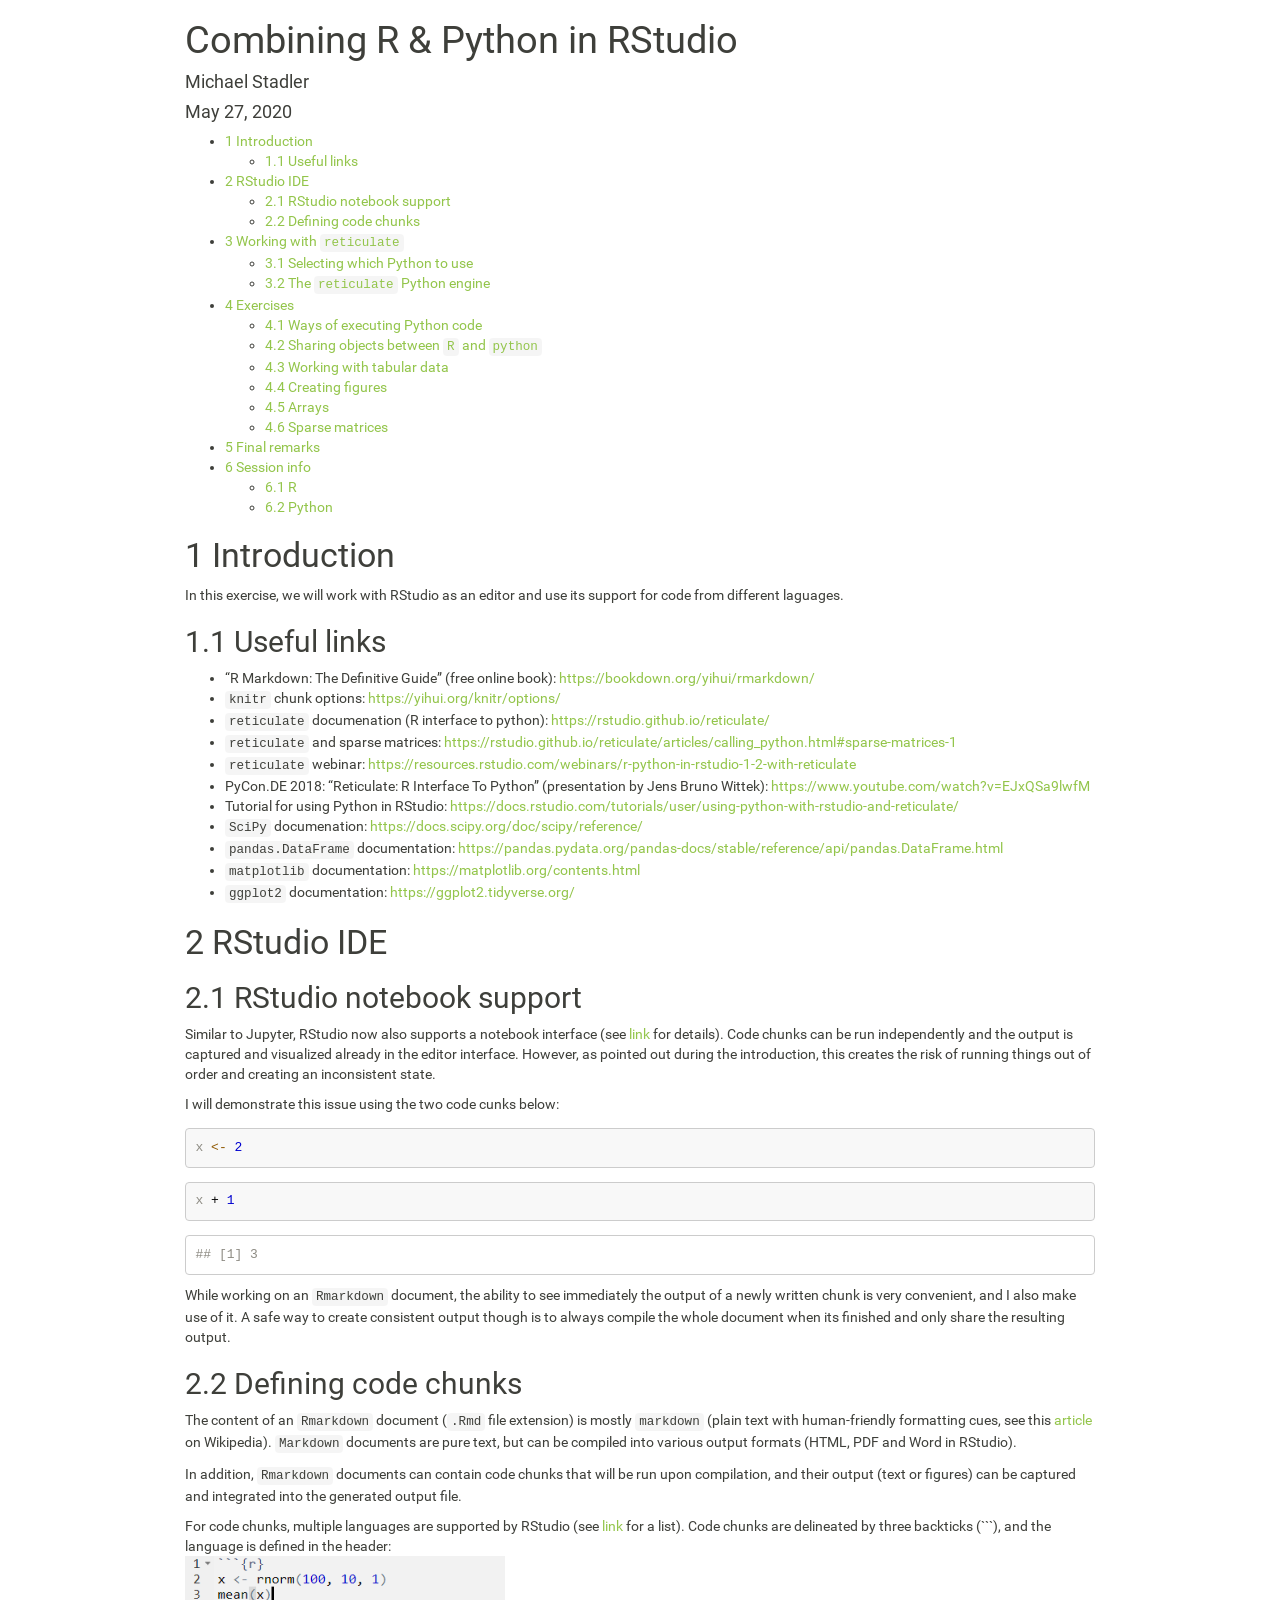
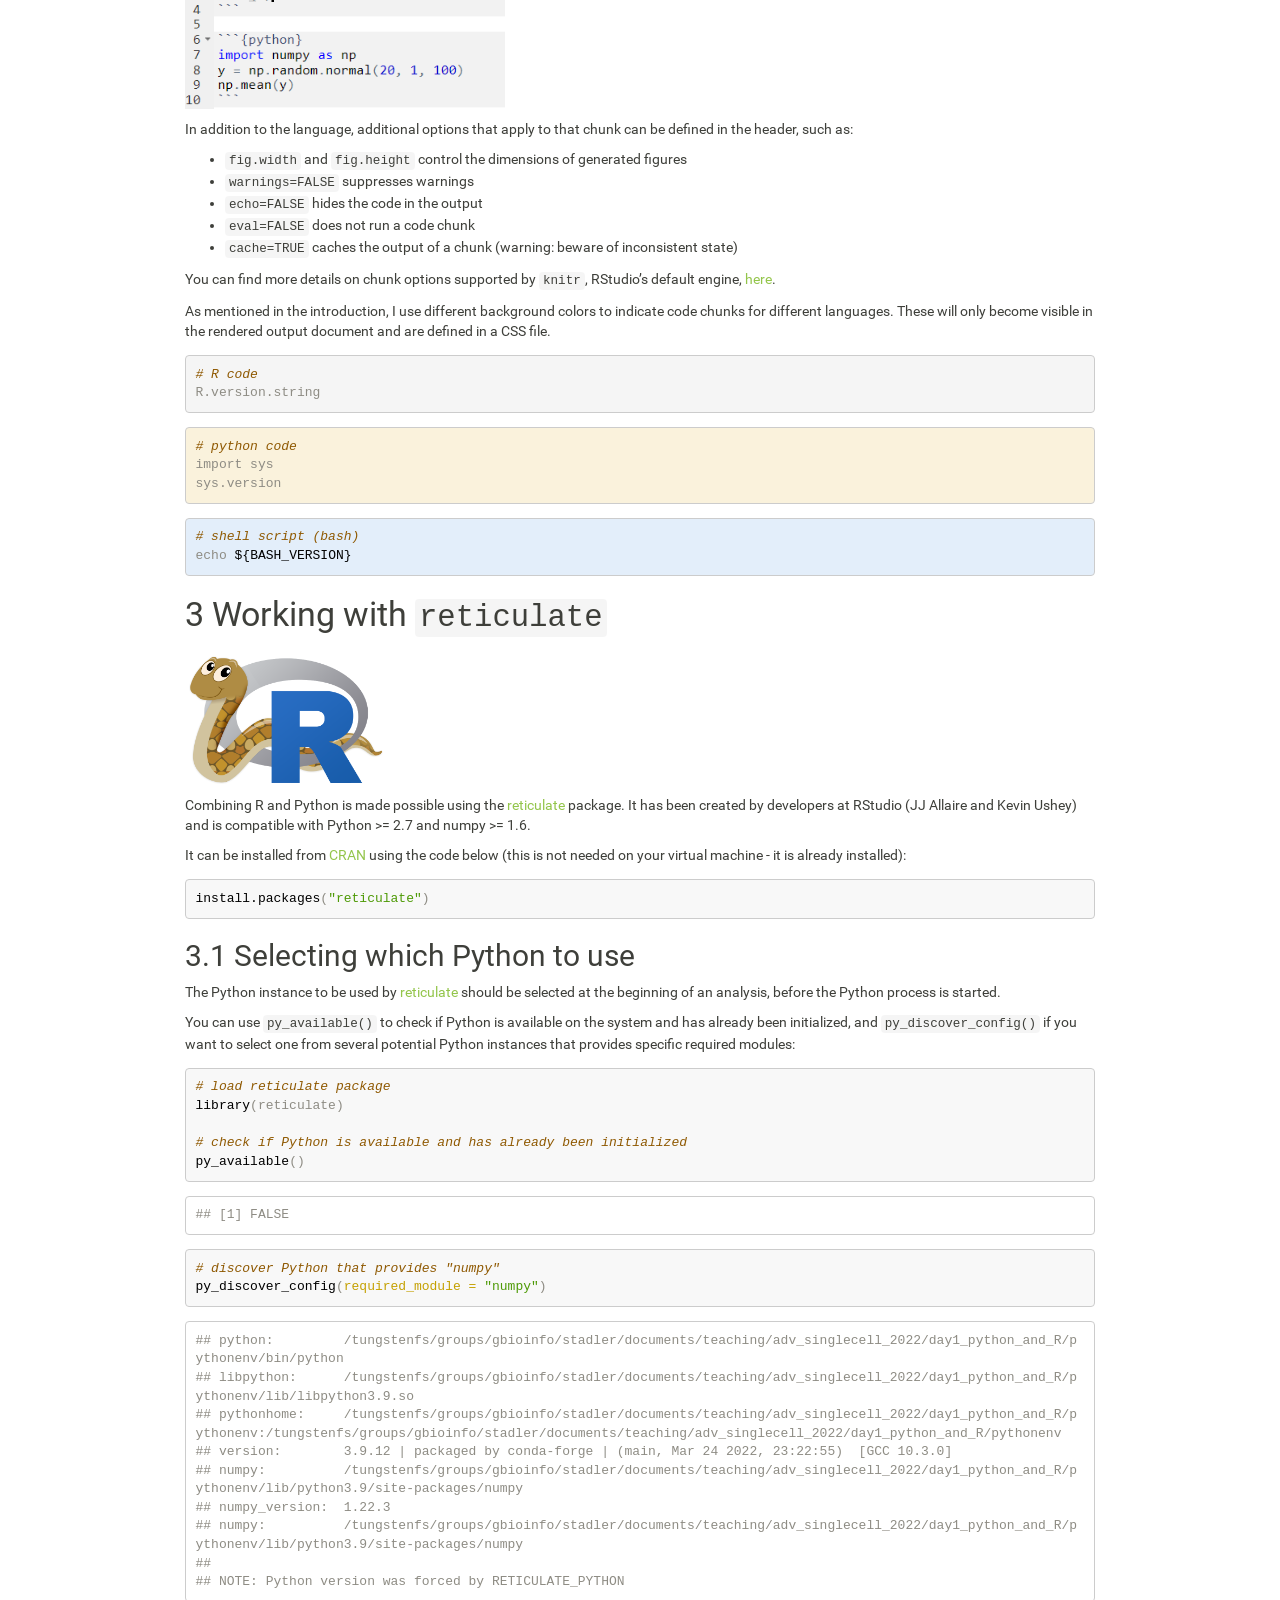
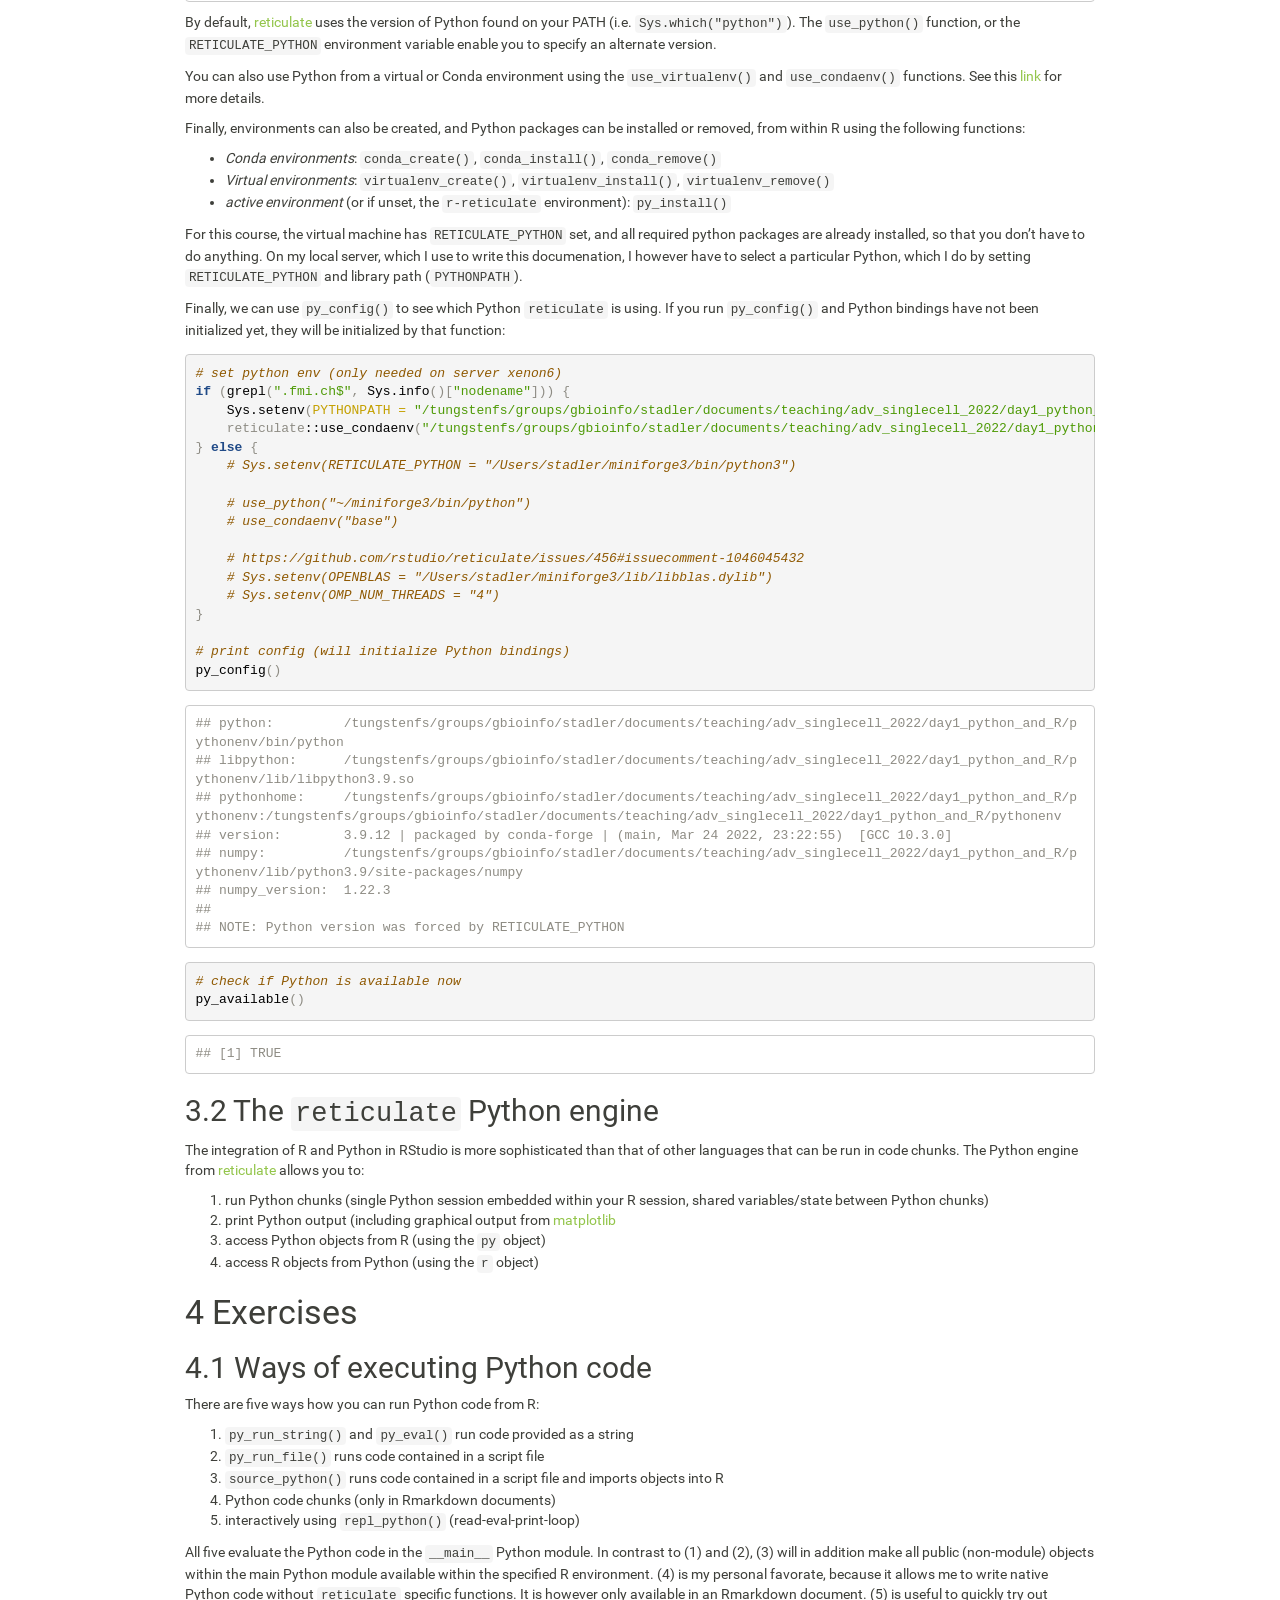
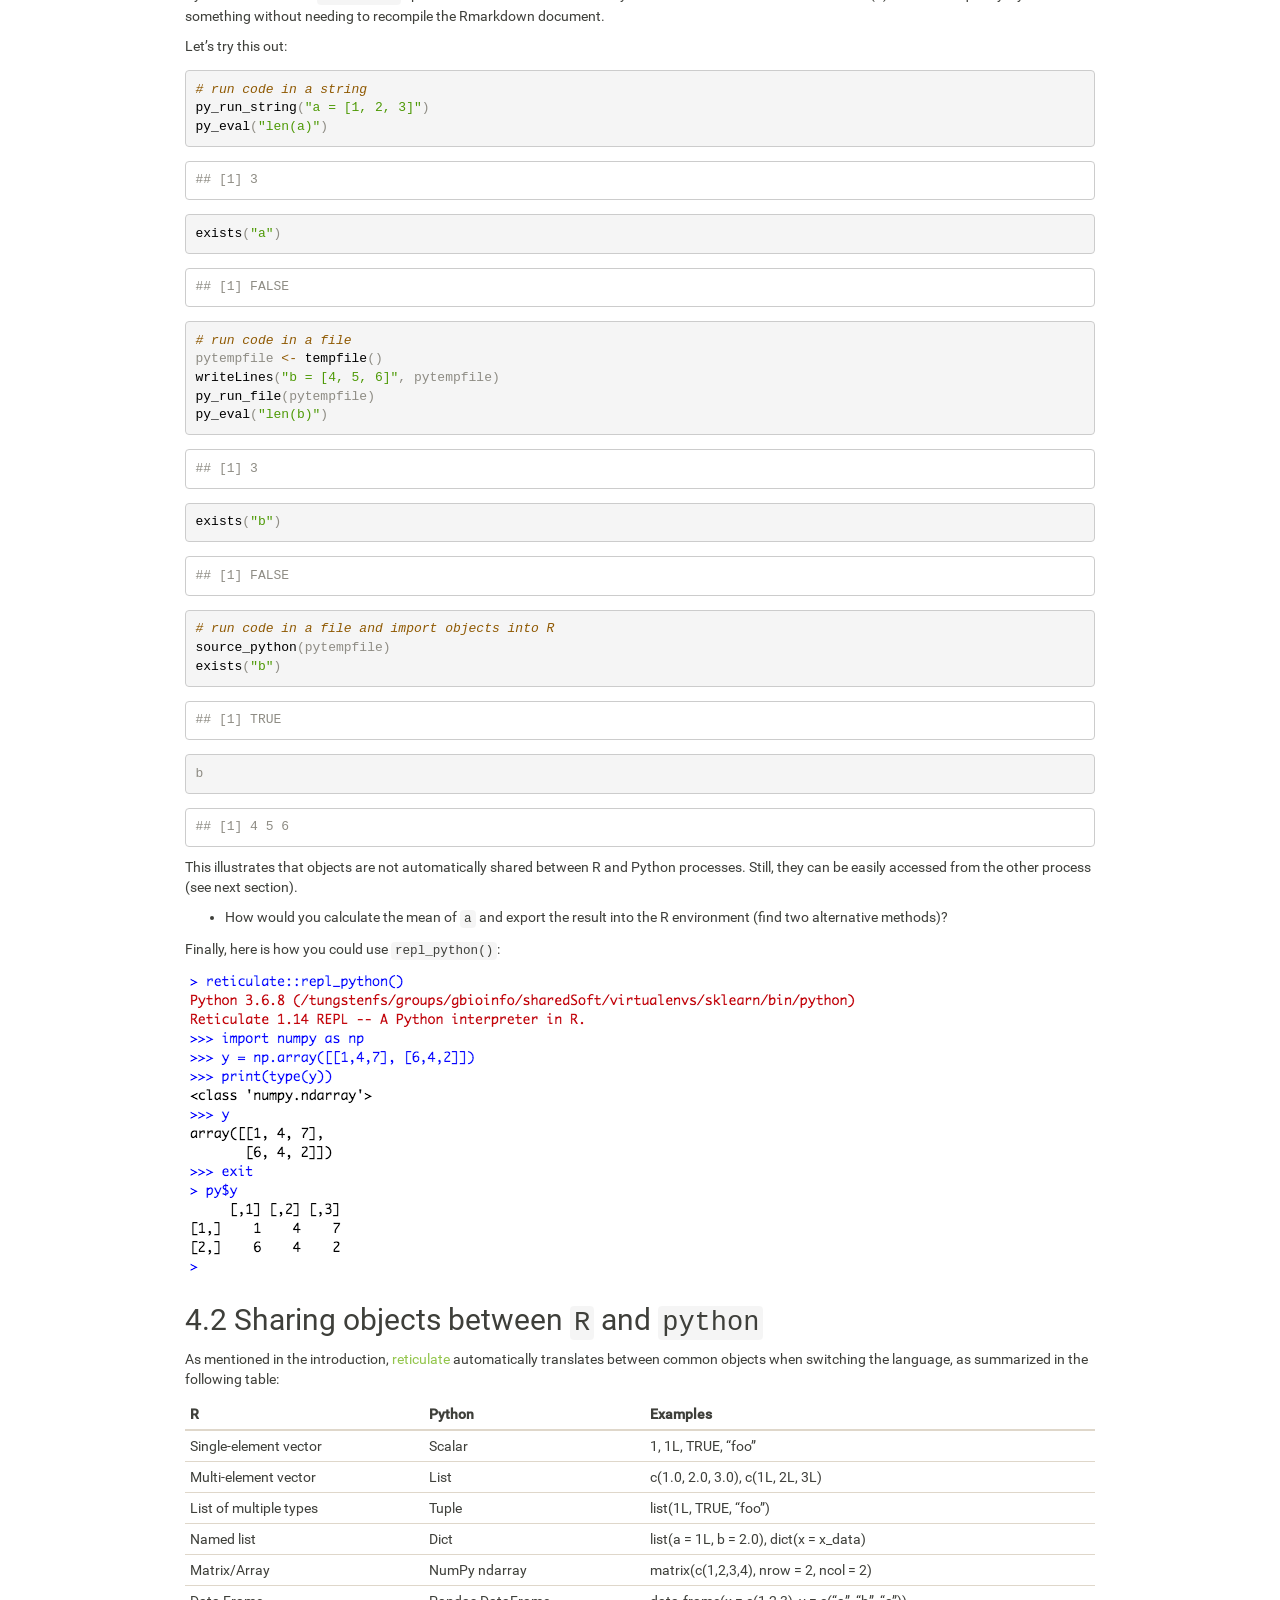
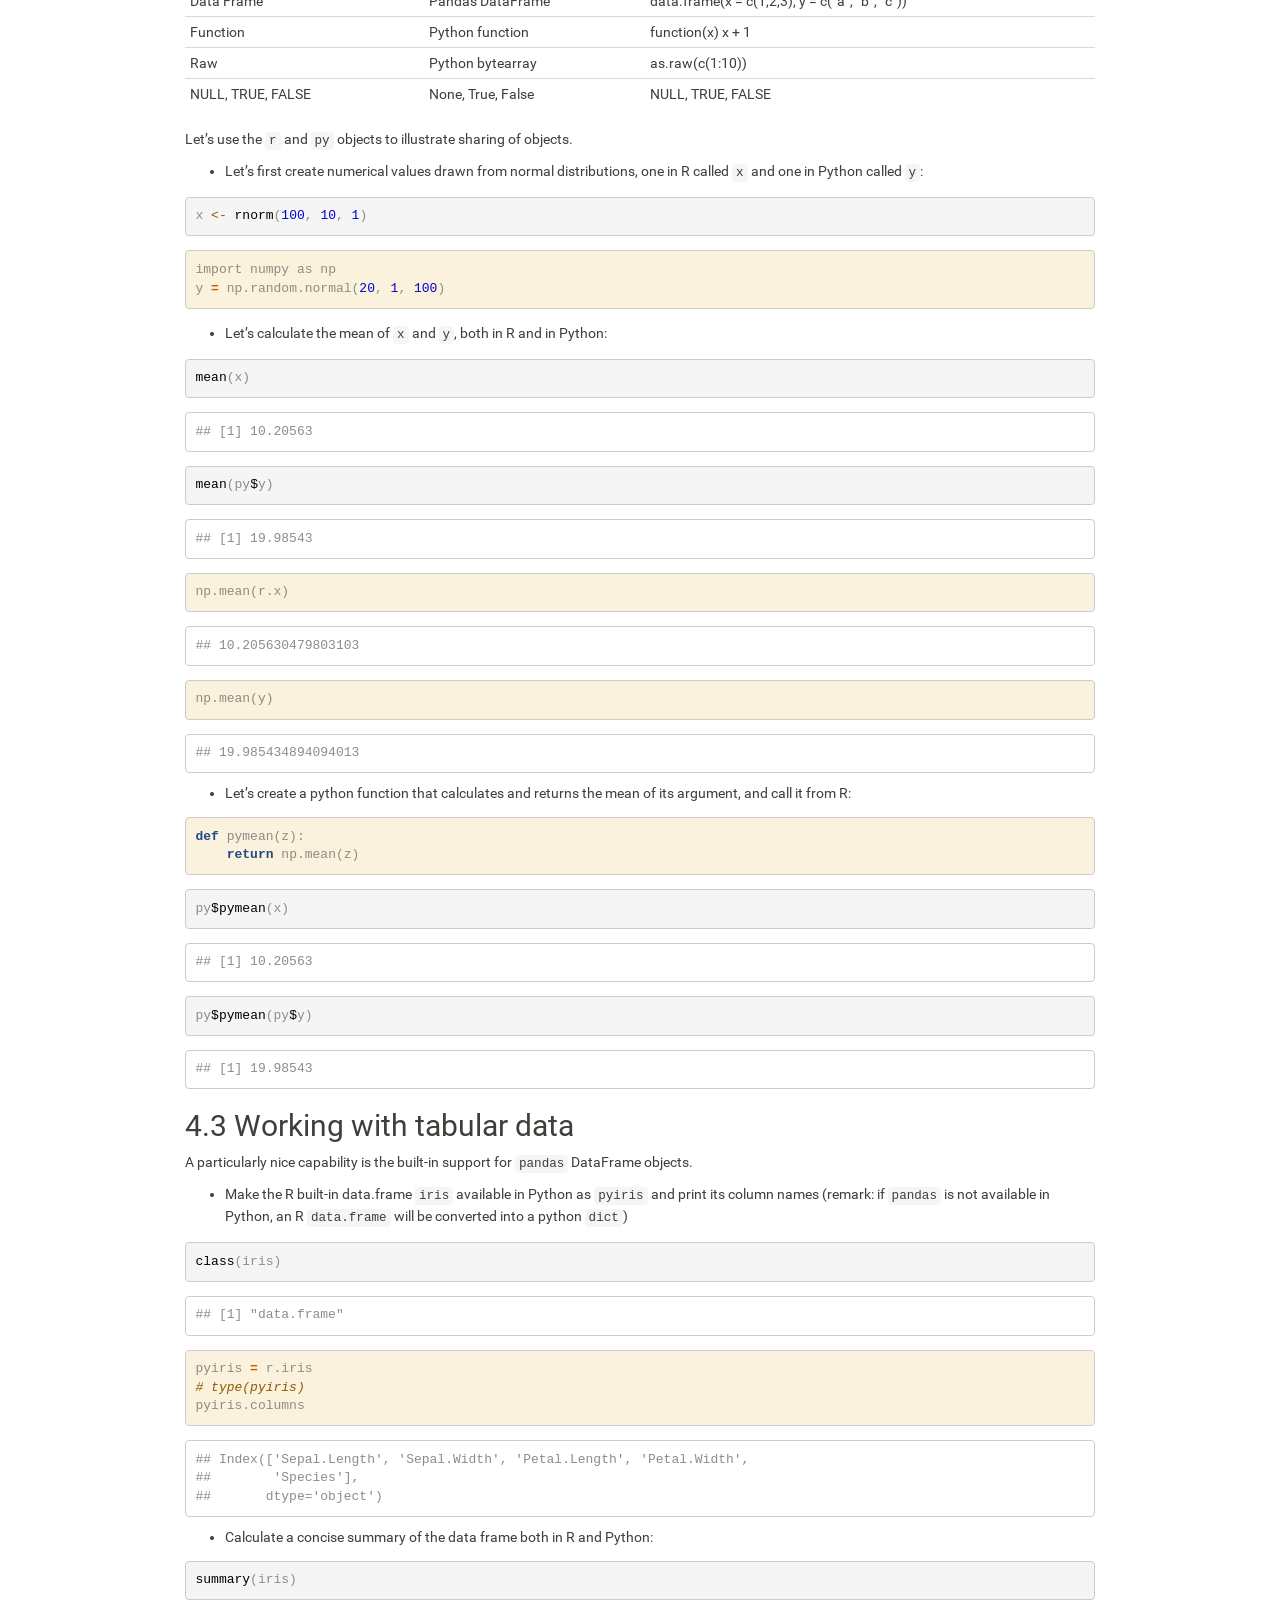
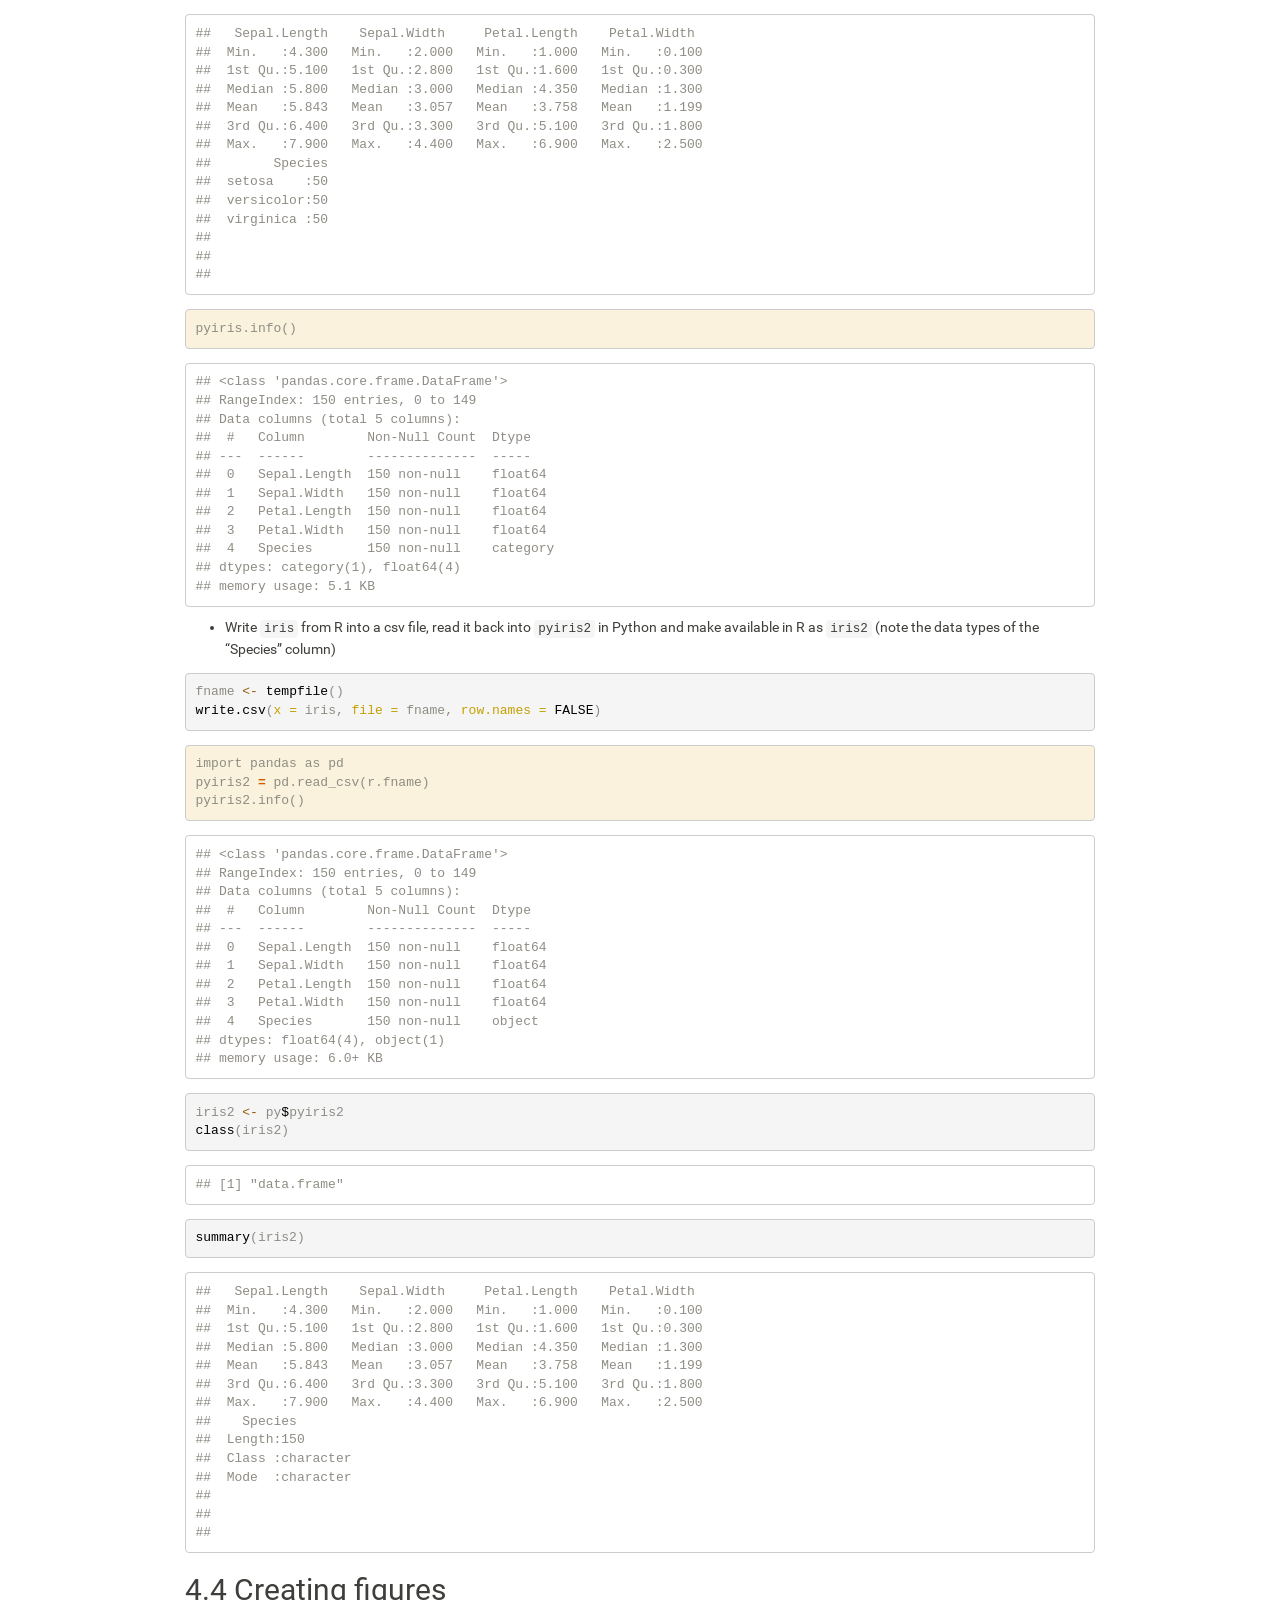
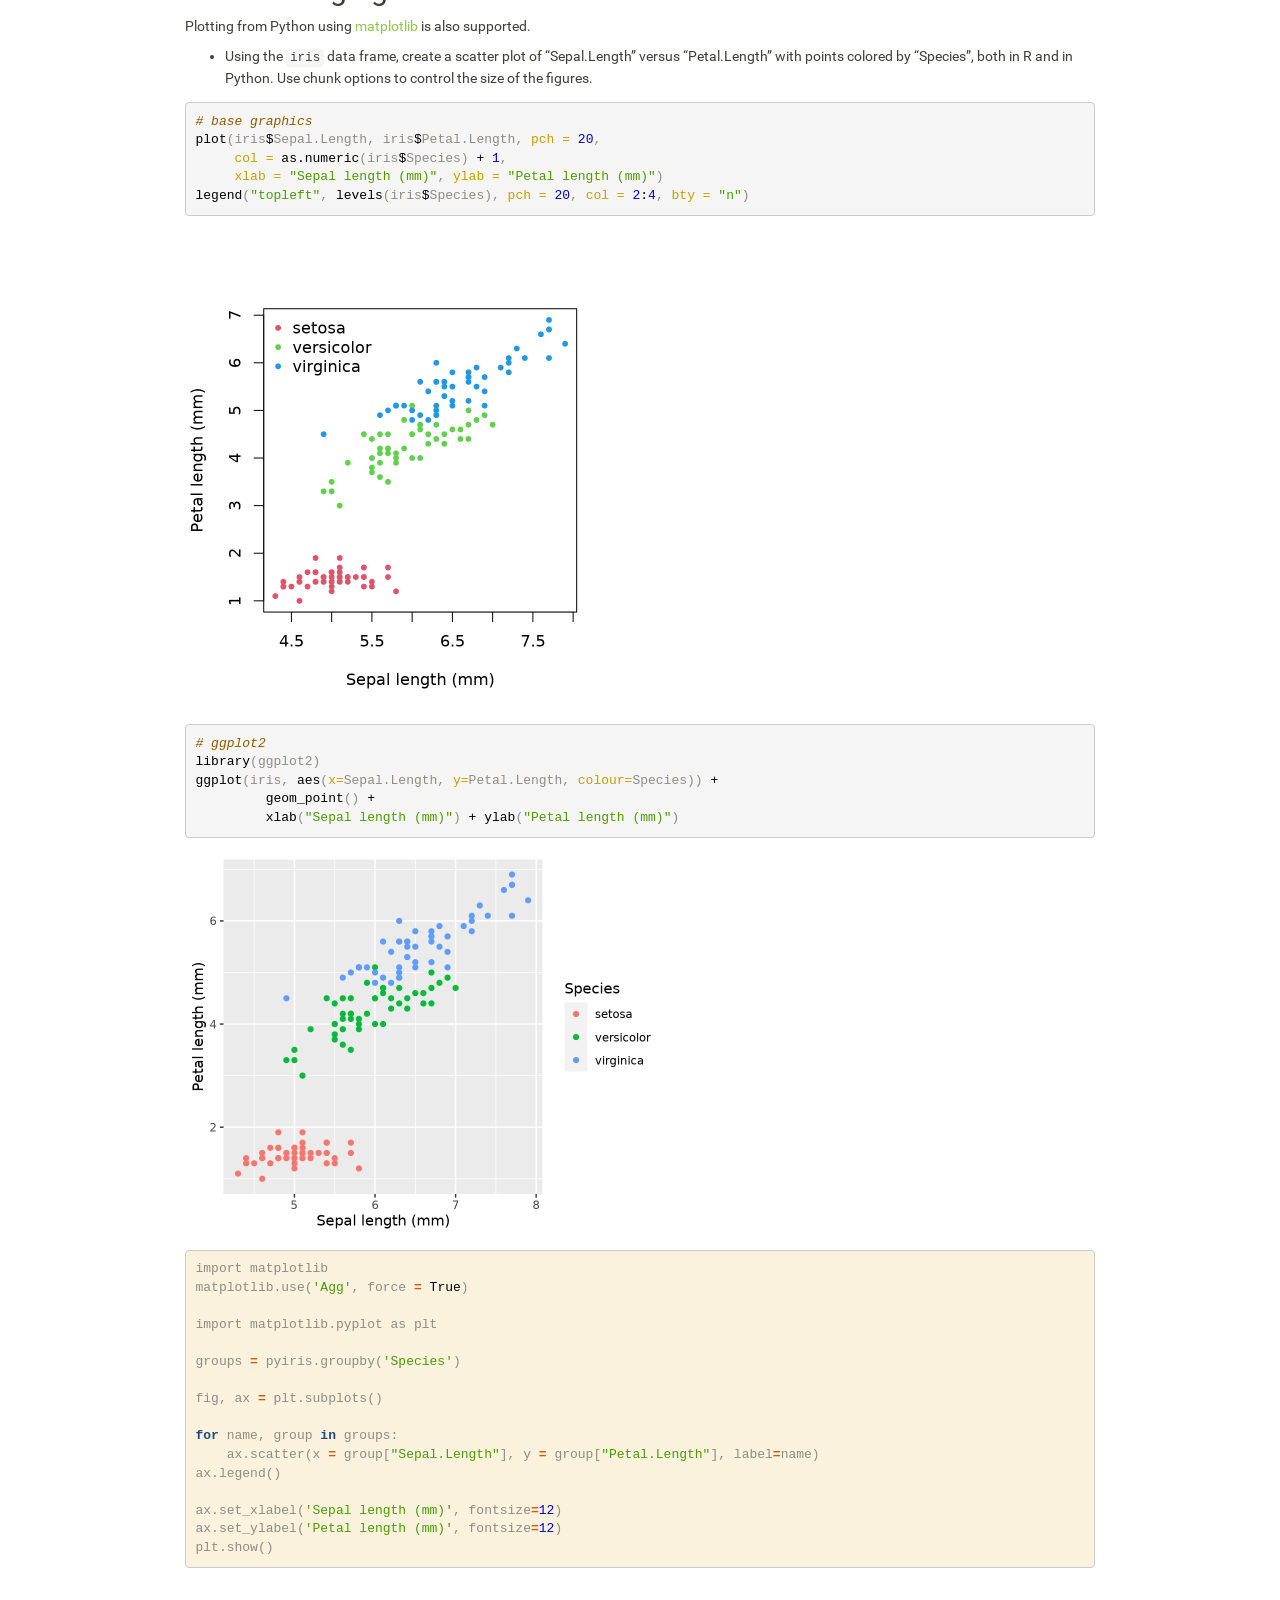
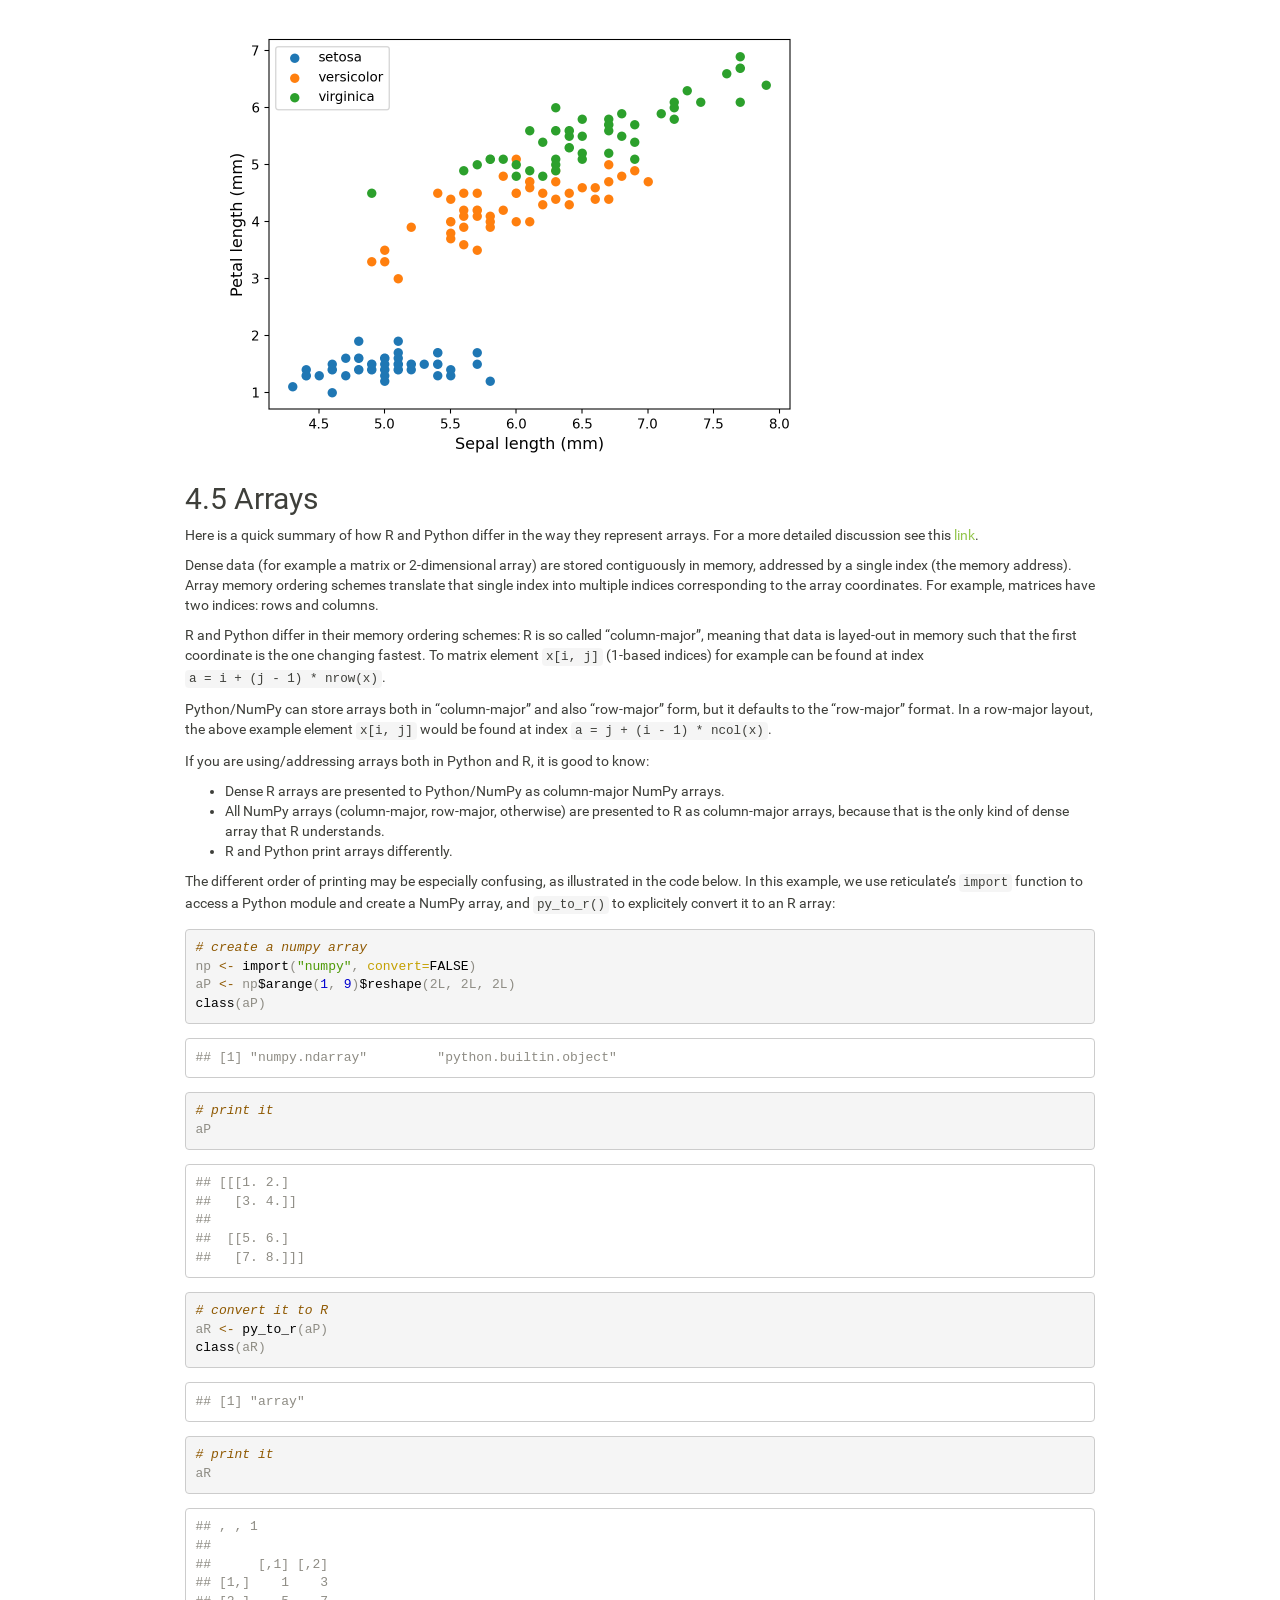
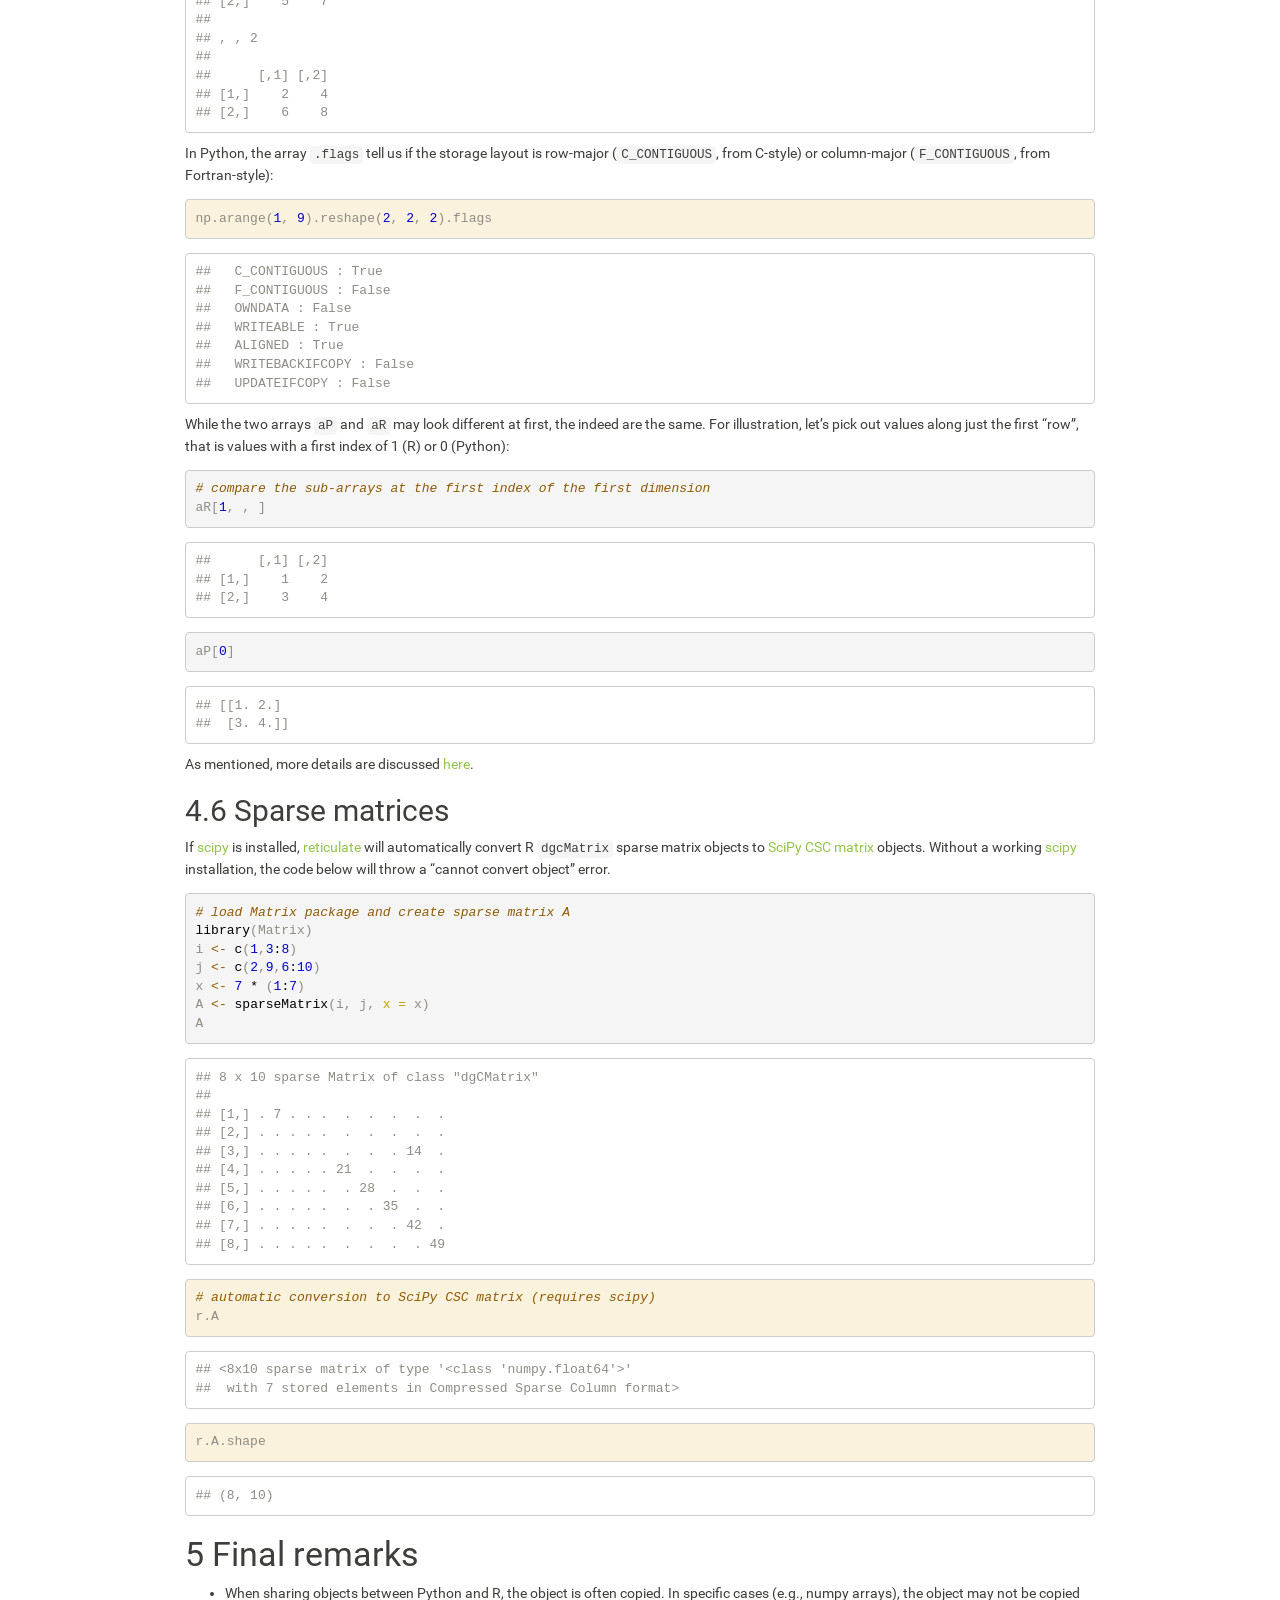
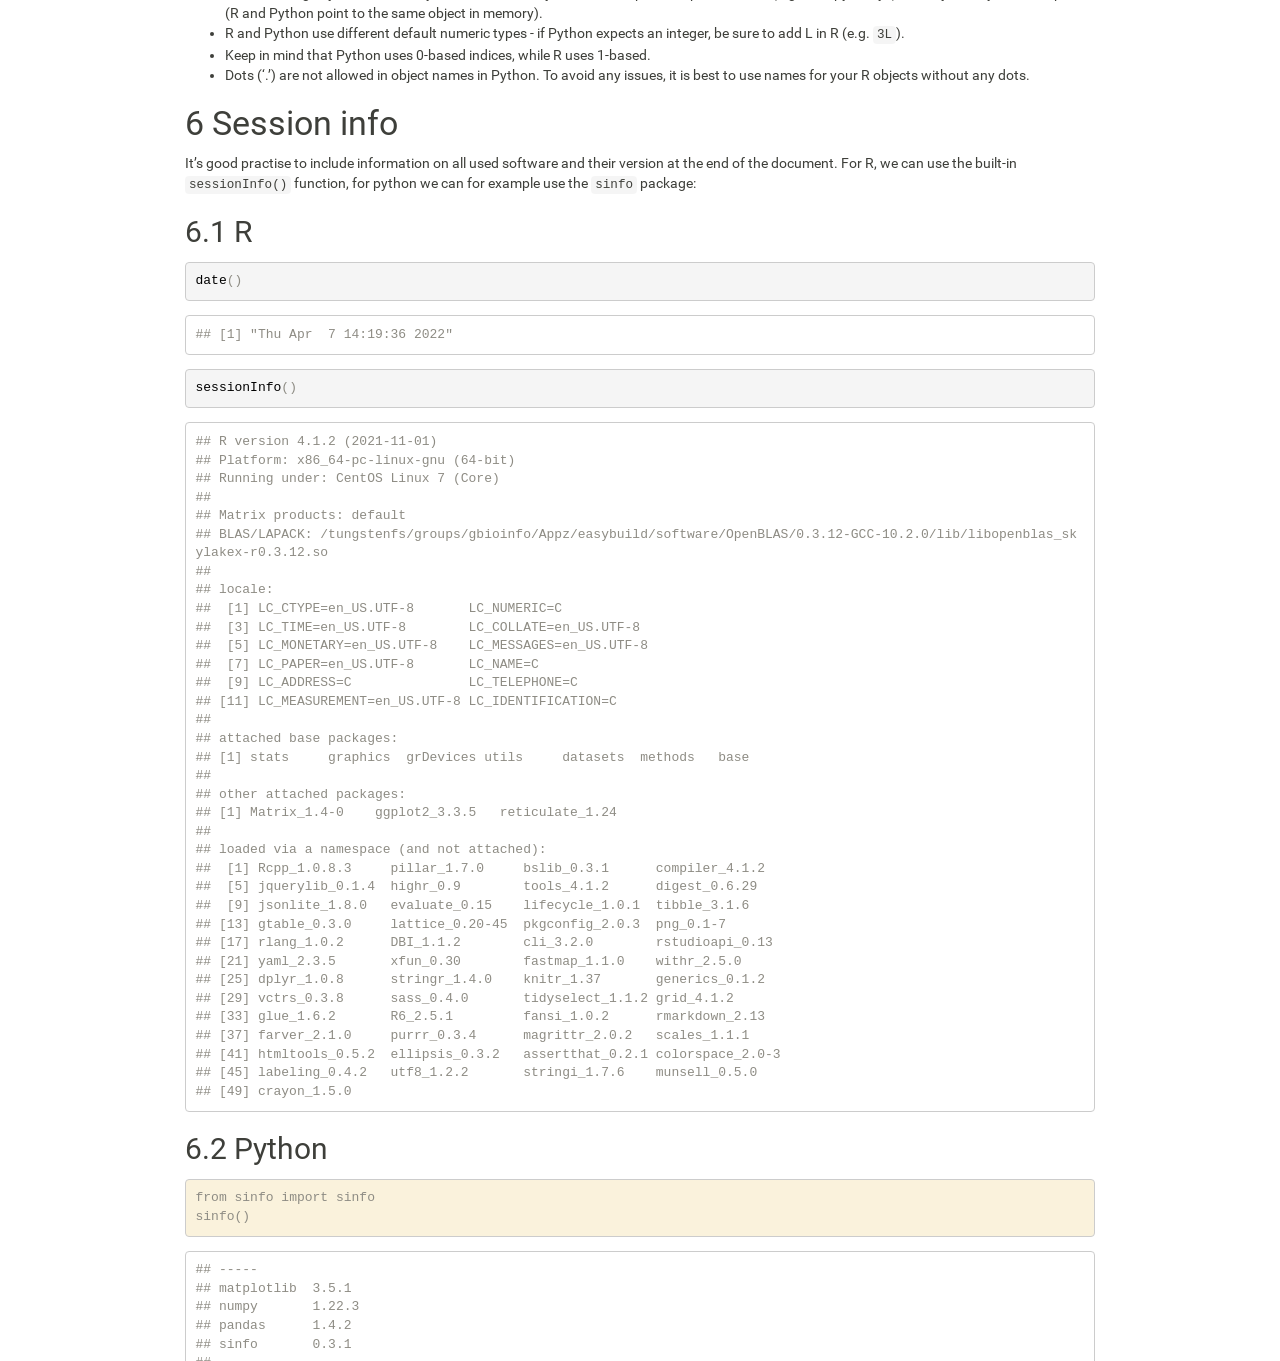
==== day1_python_and_R/02_exercise_rstudio.html @ 5e57ea67 "updates to slides and exercises (running now)" ====
<!DOCTYPE html>

<html>

<head>

<meta charset="utf-8" />
<meta name="generator" content="pandoc" />
<meta http-equiv="X-UA-Compatible" content="IE=EDGE" />


<meta name="author" content="Michael Stadler" />

<meta name="date" content="2020-05-27" />

<title>Combining R &amp; Python in RStudio</title>

<script>// Pandoc 2.9 adds attributes on both header and div. We remove the former (to
// be compatible with the behavior of Pandoc < 2.8).
document.addEventListener('DOMContentLoaded', function(e) {
  var hs = document.querySelectorAll("div.section[class*='level'] > :first-child");
  var i, h, a;
  for (i = 0; i < hs.length; i++) {
    h = hs[i];
    if (!/^h[1-6]$/i.test(h.tagName)) continue;  // it should be a header h1-h6
    a = h.attributes;
    while (a.length > 0) h.removeAttribute(a[0].name);
  }
});
</script>
<script>/*! jQuery v3.6.0 | (c) OpenJS Foundation and other contributors | jquery.org/license */
!function(e,t){"use strict";"object"==typeof module&&"object"==typeof module.exports?module.exports=e.document?t(e,!0):function(e){if(!e.document)throw new Error("jQuery requires a window with a document");return t(e)}:t(e)}("undefined"!=typeof window?window:this,function(C,e){"use strict";var t=[],r=Object.getPrototypeOf,s=t.slice,g=t.flat?function(e){return t.flat.call(e)}:function(e){return t.concat.apply([],e)},u=t.push,i=t.indexOf,n={},o=n.toString,v=n.hasOwnProperty,a=v.toString,l=a.call(Object),y={},m=function(e){return"function"==typeof e&&"number"!=typeof e.nodeType&&"function"!=typeof e.item},x=function(e){return null!=e&&e===e.window},E=C.document,c={type:!0,src:!0,nonce:!0,noModule:!0};function b(e,t,n){var r,i,o=(n=n||E).createElement("script");if(o.text=e,t)for(r in c)(i=t[r]||t.getAttribute&&t.getAttribute(r))&&o.setAttribute(r,i);n.head.appendChild(o).parentNode.removeChild(o)}function w(e){return null==e?e+"":"object"==typeof e||"function"==typeof e?n[o.call(e)]||"object":typeof e}var f="3.6.0",S=function(e,t){return new S.fn.init(e,t)};function p(e){var t=!!e&&"length"in e&&e.length,n=w(e);return!m(e)&&!x(e)&&("array"===n||0===t||"number"==typeof t&&0<t&&t-1 in e)}S.fn=S.prototype={jquery:f,constructor:S,length:0,toArray:function(){return s.call(this)},get:function(e){return null==e?s.call(this):e<0?this[e+this.length]:this[e]},pushStack:function(e){var t=S.merge(this.constructor(),e);return t.prevObject=this,t},each:function(e){return S.each(this,e)},map:function(n){return this.pushStack(S.map(this,function(e,t){return n.call(e,t,e)}))},slice:function(){return this.pushStack(s.apply(this,arguments))},first:function(){return this.eq(0)},last:function(){return this.eq(-1)},even:function(){return this.pushStack(S.grep(this,function(e,t){return(t+1)%2}))},odd:function(){return this.pushStack(S.grep(this,function(e,t){return t%2}))},eq:function(e){var t=this.length,n=+e+(e<0?t:0);return this.pushStack(0<=n&&n<t?[this[n]]:[])},end:function(){return this.prevObject||this.constructor()},push:u,sort:t.sort,splice:t.splice},S.extend=S.fn.extend=function(){var e,t,n,r,i,o,a=arguments[0]||{},s=1,u=arguments.length,l=!1;for("boolean"==typeof a&&(l=a,a=arguments[s]||{},s++),"object"==typeof a||m(a)||(a={}),s===u&&(a=this,s--);s<u;s++)if(null!=(e=arguments[s]))for(t in e)r=e[t],"__proto__"!==t&&a!==r&&(l&&r&&(S.isPlainObject(r)||(i=Array.isArray(r)))?(n=a[t],o=i&&!Array.isArray(n)?[]:i||S.isPlainObject(n)?n:{},i=!1,a[t]=S.extend(l,o,r)):void 0!==r&&(a[t]=r));return a},S.extend({expando:"jQuery"+(f+Math.random()).replace(/\D/g,""),isReady:!0,error:function(e){throw new Error(e)},noop:function(){},isPlainObject:function(e){var t,n;return!(!e||"[object Object]"!==o.call(e))&&(!(t=r(e))||"function"==typeof(n=v.call(t,"constructor")&&t.constructor)&&a.call(n)===l)},isEmptyObject:function(e){var t;for(t in e)return!1;return!0},globalEval:function(e,t,n){b(e,{nonce:t&&t.nonce},n)},each:function(e,t){var n,r=0;if(p(e)){for(n=e.length;r<n;r++)if(!1===t.call(e[r],r,e[r]))break}else for(r in e)if(!1===t.call(e[r],r,e[r]))break;return e},makeArray:function(e,t){var n=t||[];return null!=e&&(p(Object(e))?S.merge(n,"string"==typeof e?[e]:e):u.call(n,e)),n},inArray:function(e,t,n){return null==t?-1:i.call(t,e,n)},merge:function(e,t){for(var n=+t.length,r=0,i=e.length;r<n;r++)e[i++]=t[r];return e.length=i,e},grep:function(e,t,n){for(var r=[],i=0,o=e.length,a=!n;i<o;i++)!t(e[i],i)!==a&&r.push(e[i]);return r},map:function(e,t,n){var r,i,o=0,a=[];if(p(e))for(r=e.length;o<r;o++)null!=(i=t(e[o],o,n))&&a.push(i);else for(o in e)null!=(i=t(e[o],o,n))&&a.push(i);return g(a)},guid:1,support:y}),"function"==typeof Symbol&&(S.fn[Symbol.iterator]=t[Symbol.iterator]),S.each("Boolean Number String Function Array Date RegExp Object Error Symbol".split(" "),function(e,t){n["[object "+t+"]"]=t.toLowerCase()});var d=function(n){var e,d,b,o,i,h,f,g,w,u,l,T,C,a,E,v,s,c,y,S="sizzle"+1*new Date,p=n.document,k=0,r=0,m=ue(),x=ue(),A=ue(),N=ue(),j=function(e,t){return e===t&&(l=!0),0},D={}.hasOwnProperty,t=[],q=t.pop,L=t.push,H=t.push,O=t.slice,P=function(e,t){for(var n=0,r=e.length;n<r;n++)if(e[n]===t)return n;return-1},R="checked|selected|async|autofocus|autoplay|controls|defer|disabled|hidden|ismap|loop|multiple|open|readonly|required|scoped",M="[\\x20\\t\\r\\n\\f]",I="(?:\\\\[\\da-fA-F]{1,6}"+M+"?|\\\\[^\\r\\n\\f]|[\\w-]|[^\0-\\x7f])+",W="\\["+M+"*("+I+")(?:"+M+"*([*^$|!~]?=)"+M+"*(?:'((?:\\\\.|[^\\\\'])*)'|\"((?:\\\\.|[^\\\\\"])*)\"|("+I+"))|)"+M+"*\\]",F=":("+I+")(?:\\((('((?:\\\\.|[^\\\\'])*)'|\"((?:\\\\.|[^\\\\\"])*)\")|((?:\\\\.|[^\\\\()[\\]]|"+W+")*)|.*)\\)|)",B=new RegExp(M+"+","g"),$=new RegExp("^"+M+"+|((?:^|[^\\\\])(?:\\\\.)*)"+M+"+$","g"),_=new RegExp("^"+M+"*,"+M+"*"),z=new RegExp("^"+M+"*([>+~]|"+M+")"+M+"*"),U=new RegExp(M+"|>"),X=new RegExp(F),V=new RegExp("^"+I+"$"),G={ID:new RegExp("^#("+I+")"),CLASS:new RegExp("^\\.("+I+")"),TAG:new RegExp("^("+I+"|[*])"),ATTR:new RegExp("^"+W),PSEUDO:new RegExp("^"+F),CHILD:new RegExp("^:(only|first|last|nth|nth-last)-(child|of-type)(?:\\("+M+"*(even|odd|(([+-]|)(\\d*)n|)"+M+"*(?:([+-]|)"+M+"*(\\d+)|))"+M+"*\\)|)","i"),bool:new RegExp("^(?:"+R+")$","i"),needsContext:new RegExp("^"+M+"*[>+~]|:(even|odd|eq|gt|lt|nth|first|last)(?:\\("+M+"*((?:-\\d)?\\d*)"+M+"*\\)|)(?=[^-]|$)","i")},Y=/HTML$/i,Q=/^(?:input|select|textarea|button)$/i,J=/^h\d$/i,K=/^[^{]+\{\s*\[native \w/,Z=/^(?:#([\w-]+)|(\w+)|\.([\w-]+))$/,ee=/[+~]/,te=new RegExp("\\\\[\\da-fA-F]{1,6}"+M+"?|\\\\([^\\r\\n\\f])","g"),ne=function(e,t){var n="0x"+e.slice(1)-65536;return t||(n<0?String.fromCharCode(n+65536):String.fromCharCode(n>>10|55296,1023&n|56320))},re=/([\0-\x1f\x7f]|^-?\d)|^-$|[^\0-\x1f\x7f-\uFFFF\w-]/g,ie=function(e,t){return t?"\0"===e?"\ufffd":e.slice(0,-1)+"\\"+e.charCodeAt(e.length-1).toString(16)+" ":"\\"+e},oe=function(){T()},ae=be(function(e){return!0===e.disabled&&"fieldset"===e.nodeName.toLowerCase()},{dir:"parentNode",next:"legend"});try{H.apply(t=O.call(p.childNodes),p.childNodes),t[p.childNodes.length].nodeType}catch(e){H={apply:t.length?function(e,t){L.apply(e,O.call(t))}:function(e,t){var n=e.length,r=0;while(e[n++]=t[r++]);e.length=n-1}}}function se(t,e,n,r){var i,o,a,s,u,l,c,f=e&&e.ownerDocument,p=e?e.nodeType:9;if(n=n||[],"string"!=typeof t||!t||1!==p&&9!==p&&11!==p)return n;if(!r&&(T(e),e=e||C,E)){if(11!==p&&(u=Z.exec(t)))if(i=u[1]){if(9===p){if(!(a=e.getElementById(i)))return n;if(a.id===i)return n.push(a),n}else if(f&&(a=f.getElementById(i))&&y(e,a)&&a.id===i)return n.push(a),n}else{if(u[2])return H.apply(n,e.getElementsByTagName(t)),n;if((i=u[3])&&d.getElementsByClassName&&e.getElementsByClassName)return H.apply(n,e.getElementsByClassName(i)),n}if(d.qsa&&!N[t+" "]&&(!v||!v.test(t))&&(1!==p||"object"!==e.nodeName.toLowerCase())){if(c=t,f=e,1===p&&(U.test(t)||z.test(t))){(f=ee.test(t)&&ye(e.parentNode)||e)===e&&d.scope||((s=e.getAttribute("id"))?s=s.replace(re,ie):e.setAttribute("id",s=S)),o=(l=h(t)).length;while(o--)l[o]=(s?"#"+s:":scope")+" "+xe(l[o]);c=l.join(",")}try{return H.apply(n,f.querySelectorAll(c)),n}catch(e){N(t,!0)}finally{s===S&&e.removeAttribute("id")}}}return g(t.replace($,"$1"),e,n,r)}function ue(){var r=[];return function e(t,n){return r.push(t+" ")>b.cacheLength&&delete e[r.shift()],e[t+" "]=n}}function le(e){return e[S]=!0,e}function ce(e){var t=C.createElement("fieldset");try{return!!e(t)}catch(e){return!1}finally{t.parentNode&&t.parentNode.removeChild(t),t=null}}function fe(e,t){var n=e.split("|"),r=n.length;while(r--)b.attrHandle[n[r]]=t}function pe(e,t){var n=t&&e,r=n&&1===e.nodeType&&1===t.nodeType&&e.sourceIndex-t.sourceIndex;if(r)return r;if(n)while(n=n.nextSibling)if(n===t)return-1;return e?1:-1}function de(t){return function(e){return"input"===e.nodeName.toLowerCase()&&e.type===t}}function he(n){return function(e){var t=e.nodeName.toLowerCase();return("input"===t||"button"===t)&&e.type===n}}function ge(t){return function(e){return"form"in e?e.parentNode&&!1===e.disabled?"label"in e?"label"in e.parentNode?e.parentNode.disabled===t:e.disabled===t:e.isDisabled===t||e.isDisabled!==!t&&ae(e)===t:e.disabled===t:"label"in e&&e.disabled===t}}function ve(a){return le(function(o){return o=+o,le(function(e,t){var n,r=a([],e.length,o),i=r.length;while(i--)e[n=r[i]]&&(e[n]=!(t[n]=e[n]))})})}function ye(e){return e&&"undefined"!=typeof e.getElementsByTagName&&e}for(e in d=se.support={},i=se.isXML=function(e){var t=e&&e.namespaceURI,n=e&&(e.ownerDocument||e).documentElement;return!Y.test(t||n&&n.nodeName||"HTML")},T=se.setDocument=function(e){var t,n,r=e?e.ownerDocument||e:p;return r!=C&&9===r.nodeType&&r.documentElement&&(a=(C=r).documentElement,E=!i(C),p!=C&&(n=C.defaultView)&&n.top!==n&&(n.addEventListener?n.addEventListener("unload",oe,!1):n.attachEvent&&n.attachEvent("onunload",oe)),d.scope=ce(function(e){return a.appendChild(e).appendChild(C.createElement("div")),"undefined"!=typeof e.querySelectorAll&&!e.querySelectorAll(":scope fieldset div").length}),d.attributes=ce(function(e){return e.className="i",!e.getAttribute("className")}),d.getElementsByTagName=ce(function(e){return e.appendChild(C.createComment("")),!e.getElementsByTagName("*").length}),d.getElementsByClassName=K.test(C.getElementsByClassName),d.getById=ce(function(e){return a.appendChild(e).id=S,!C.getElementsByName||!C.getElementsByName(S).length}),d.getById?(b.filter.ID=function(e){var t=e.replace(te,ne);return function(e){return e.getAttribute("id")===t}},b.find.ID=function(e,t){if("undefined"!=typeof t.getElementById&&E){var n=t.getElementById(e);return n?[n]:[]}}):(b.filter.ID=function(e){var n=e.replace(te,ne);return function(e){var t="undefined"!=typeof e.getAttributeNode&&e.getAttributeNode("id");return t&&t.value===n}},b.find.ID=function(e,t){if("undefined"!=typeof t.getElementById&&E){var n,r,i,o=t.getElementById(e);if(o){if((n=o.getAttributeNode("id"))&&n.value===e)return[o];i=t.getElementsByName(e),r=0;while(o=i[r++])if((n=o.getAttributeNode("id"))&&n.value===e)return[o]}return[]}}),b.find.TAG=d.getElementsByTagName?function(e,t){return"undefined"!=typeof t.getElementsByTagName?t.getElementsByTagName(e):d.qsa?t.querySelectorAll(e):void 0}:function(e,t){var n,r=[],i=0,o=t.getElementsByTagName(e);if("*"===e){while(n=o[i++])1===n.nodeType&&r.push(n);return r}return o},b.find.CLASS=d.getElementsByClassName&&function(e,t){if("undefined"!=typeof t.getElementsByClassName&&E)return t.getElementsByClassName(e)},s=[],v=[],(d.qsa=K.test(C.querySelectorAll))&&(ce(function(e){var t;a.appendChild(e).innerHTML="<a id='"+S+"'></a><select id='"+S+"-\r\\' msallowcapture=''><option selected=''></option></select>",e.querySelectorAll("[msallowcapture^='']").length&&v.push("[*^$]="+M+"*(?:''|\"\")"),e.querySelectorAll("[selected]").length||v.push("\\["+M+"*(?:value|"+R+")"),e.querySelectorAll("[id~="+S+"-]").length||v.push("~="),(t=C.createElement("input")).setAttribute("name",""),e.appendChild(t),e.querySelectorAll("[name='']").length||v.push("\\["+M+"*name"+M+"*="+M+"*(?:''|\"\")"),e.querySelectorAll(":checked").length||v.push(":checked"),e.querySelectorAll("a#"+S+"+*").length||v.push(".#.+[+~]"),e.querySelectorAll("\\\f"),v.push("[\\r\\n\\f]")}),ce(function(e){e.innerHTML="<a href='' disabled='disabled'></a><select disabled='disabled'><option/></select>";var t=C.createElement("input");t.setAttribute("type","hidden"),e.appendChild(t).setAttribute("name","D"),e.querySelectorAll("[name=d]").length&&v.push("name"+M+"*[*^$|!~]?="),2!==e.querySelectorAll(":enabled").length&&v.push(":enabled",":disabled"),a.appendChild(e).disabled=!0,2!==e.querySelectorAll(":disabled").length&&v.push(":enabled",":disabled"),e.querySelectorAll("*,:x"),v.push(",.*:")})),(d.matchesSelector=K.test(c=a.matches||a.webkitMatchesSelector||a.mozMatchesSelector||a.oMatchesSelector||a.msMatchesSelector))&&ce(function(e){d.disconnectedMatch=c.call(e,"*"),c.call(e,"[s!='']:x"),s.push("!=",F)}),v=v.length&&new RegExp(v.join("|")),s=s.length&&new RegExp(s.join("|")),t=K.test(a.compareDocumentPosition),y=t||K.test(a.contains)?function(e,t){var n=9===e.nodeType?e.documentElement:e,r=t&&t.parentNode;return e===r||!(!r||1!==r.nodeType||!(n.contains?n.contains(r):e.compareDocumentPosition&&16&e.compareDocumentPosition(r)))}:function(e,t){if(t)while(t=t.parentNode)if(t===e)return!0;return!1},j=t?function(e,t){if(e===t)return l=!0,0;var n=!e.compareDocumentPosition-!t.compareDocumentPosition;return n||(1&(n=(e.ownerDocument||e)==(t.ownerDocument||t)?e.compareDocumentPosition(t):1)||!d.sortDetached&&t.compareDocumentPosition(e)===n?e==C||e.ownerDocument==p&&y(p,e)?-1:t==C||t.ownerDocument==p&&y(p,t)?1:u?P(u,e)-P(u,t):0:4&n?-1:1)}:function(e,t){if(e===t)return l=!0,0;var n,r=0,i=e.parentNode,o=t.parentNode,a=[e],s=[t];if(!i||!o)return e==C?-1:t==C?1:i?-1:o?1:u?P(u,e)-P(u,t):0;if(i===o)return pe(e,t);n=e;while(n=n.parentNode)a.unshift(n);n=t;while(n=n.parentNode)s.unshift(n);while(a[r]===s[r])r++;return r?pe(a[r],s[r]):a[r]==p?-1:s[r]==p?1:0}),C},se.matches=function(e,t){return se(e,null,null,t)},se.matchesSelector=function(e,t){if(T(e),d.matchesSelector&&E&&!N[t+" "]&&(!s||!s.test(t))&&(!v||!v.test(t)))try{var n=c.call(e,t);if(n||d.disconnectedMatch||e.document&&11!==e.document.nodeType)return n}catch(e){N(t,!0)}return 0<se(t,C,null,[e]).length},se.contains=function(e,t){return(e.ownerDocument||e)!=C&&T(e),y(e,t)},se.attr=function(e,t){(e.ownerDocument||e)!=C&&T(e);var n=b.attrHandle[t.toLowerCase()],r=n&&D.call(b.attrHandle,t.toLowerCase())?n(e,t,!E):void 0;return void 0!==r?r:d.attributes||!E?e.getAttribute(t):(r=e.getAttributeNode(t))&&r.specified?r.value:null},se.escape=function(e){return(e+"").replace(re,ie)},se.error=function(e){throw new Error("Syntax error, unrecognized expression: "+e)},se.uniqueSort=function(e){var t,n=[],r=0,i=0;if(l=!d.detectDuplicates,u=!d.sortStable&&e.slice(0),e.sort(j),l){while(t=e[i++])t===e[i]&&(r=n.push(i));while(r--)e.splice(n[r],1)}return u=null,e},o=se.getText=function(e){var t,n="",r=0,i=e.nodeType;if(i){if(1===i||9===i||11===i){if("string"==typeof e.textContent)return e.textContent;for(e=e.firstChild;e;e=e.nextSibling)n+=o(e)}else if(3===i||4===i)return e.nodeValue}else while(t=e[r++])n+=o(t);return n},(b=se.selectors={cacheLength:50,createPseudo:le,match:G,attrHandle:{},find:{},relative:{">":{dir:"parentNode",first:!0}," ":{dir:"parentNode"},"+":{dir:"previousSibling",first:!0},"~":{dir:"previousSibling"}},preFilter:{ATTR:function(e){return e[1]=e[1].replace(te,ne),e[3]=(e[3]||e[4]||e[5]||"").replace(te,ne),"~="===e[2]&&(e[3]=" "+e[3]+" "),e.slice(0,4)},CHILD:function(e){return e[1]=e[1].toLowerCase(),"nth"===e[1].slice(0,3)?(e[3]||se.error(e[0]),e[4]=+(e[4]?e[5]+(e[6]||1):2*("even"===e[3]||"odd"===e[3])),e[5]=+(e[7]+e[8]||"odd"===e[3])):e[3]&&se.error(e[0]),e},PSEUDO:function(e){var t,n=!e[6]&&e[2];return G.CHILD.test(e[0])?null:(e[3]?e[2]=e[4]||e[5]||"":n&&X.test(n)&&(t=h(n,!0))&&(t=n.indexOf(")",n.length-t)-n.length)&&(e[0]=e[0].slice(0,t),e[2]=n.slice(0,t)),e.slice(0,3))}},filter:{TAG:function(e){var t=e.replace(te,ne).toLowerCase();return"*"===e?function(){return!0}:function(e){return e.nodeName&&e.nodeName.toLowerCase()===t}},CLASS:function(e){var t=m[e+" "];return t||(t=new RegExp("(^|"+M+")"+e+"("+M+"|$)"))&&m(e,function(e){return t.test("string"==typeof e.className&&e.className||"undefined"!=typeof e.getAttribute&&e.getAttribute("class")||"")})},ATTR:function(n,r,i){return function(e){var t=se.attr(e,n);return null==t?"!="===r:!r||(t+="","="===r?t===i:"!="===r?t!==i:"^="===r?i&&0===t.indexOf(i):"*="===r?i&&-1<t.indexOf(i):"$="===r?i&&t.slice(-i.length)===i:"~="===r?-1<(" "+t.replace(B," ")+" ").indexOf(i):"|="===r&&(t===i||t.slice(0,i.length+1)===i+"-"))}},CHILD:function(h,e,t,g,v){var y="nth"!==h.slice(0,3),m="last"!==h.slice(-4),x="of-type"===e;return 1===g&&0===v?function(e){return!!e.parentNode}:function(e,t,n){var r,i,o,a,s,u,l=y!==m?"nextSibling":"previousSibling",c=e.parentNode,f=x&&e.nodeName.toLowerCase(),p=!n&&!x,d=!1;if(c){if(y){while(l){a=e;while(a=a[l])if(x?a.nodeName.toLowerCase()===f:1===a.nodeType)return!1;u=l="only"===h&&!u&&"nextSibling"}return!0}if(u=[m?c.firstChild:c.lastChild],m&&p){d=(s=(r=(i=(o=(a=c)[S]||(a[S]={}))[a.uniqueID]||(o[a.uniqueID]={}))[h]||[])[0]===k&&r[1])&&r[2],a=s&&c.childNodes[s];while(a=++s&&a&&a[l]||(d=s=0)||u.pop())if(1===a.nodeType&&++d&&a===e){i[h]=[k,s,d];break}}else if(p&&(d=s=(r=(i=(o=(a=e)[S]||(a[S]={}))[a.uniqueID]||(o[a.uniqueID]={}))[h]||[])[0]===k&&r[1]),!1===d)while(a=++s&&a&&a[l]||(d=s=0)||u.pop())if((x?a.nodeName.toLowerCase()===f:1===a.nodeType)&&++d&&(p&&((i=(o=a[S]||(a[S]={}))[a.uniqueID]||(o[a.uniqueID]={}))[h]=[k,d]),a===e))break;return(d-=v)===g||d%g==0&&0<=d/g}}},PSEUDO:function(e,o){var t,a=b.pseudos[e]||b.setFilters[e.toLowerCase()]||se.error("unsupported pseudo: "+e);return a[S]?a(o):1<a.length?(t=[e,e,"",o],b.setFilters.hasOwnProperty(e.toLowerCase())?le(function(e,t){var n,r=a(e,o),i=r.length;while(i--)e[n=P(e,r[i])]=!(t[n]=r[i])}):function(e){return a(e,0,t)}):a}},pseudos:{not:le(function(e){var r=[],i=[],s=f(e.replace($,"$1"));return s[S]?le(function(e,t,n,r){var i,o=s(e,null,r,[]),a=e.length;while(a--)(i=o[a])&&(e[a]=!(t[a]=i))}):function(e,t,n){return r[0]=e,s(r,null,n,i),r[0]=null,!i.pop()}}),has:le(function(t){return function(e){return 0<se(t,e).length}}),contains:le(function(t){return t=t.replace(te,ne),function(e){return-1<(e.textContent||o(e)).indexOf(t)}}),lang:le(function(n){return V.test(n||"")||se.error("unsupported lang: "+n),n=n.replace(te,ne).toLowerCase(),function(e){var t;do{if(t=E?e.lang:e.getAttribute("xml:lang")||e.getAttribute("lang"))return(t=t.toLowerCase())===n||0===t.indexOf(n+"-")}while((e=e.parentNode)&&1===e.nodeType);return!1}}),target:function(e){var t=n.location&&n.location.hash;return t&&t.slice(1)===e.id},root:function(e){return e===a},focus:function(e){return e===C.activeElement&&(!C.hasFocus||C.hasFocus())&&!!(e.type||e.href||~e.tabIndex)},enabled:ge(!1),disabled:ge(!0),checked:function(e){var t=e.nodeName.toLowerCase();return"input"===t&&!!e.checked||"option"===t&&!!e.selected},selected:function(e){return e.parentNode&&e.parentNode.selectedIndex,!0===e.selected},empty:function(e){for(e=e.firstChild;e;e=e.nextSibling)if(e.nodeType<6)return!1;return!0},parent:function(e){return!b.pseudos.empty(e)},header:function(e){return J.test(e.nodeName)},input:function(e){return Q.test(e.nodeName)},button:function(e){var t=e.nodeName.toLowerCase();return"input"===t&&"button"===e.type||"button"===t},text:function(e){var t;return"input"===e.nodeName.toLowerCase()&&"text"===e.type&&(null==(t=e.getAttribute("type"))||"text"===t.toLowerCase())},first:ve(function(){return[0]}),last:ve(function(e,t){return[t-1]}),eq:ve(function(e,t,n){return[n<0?n+t:n]}),even:ve(function(e,t){for(var n=0;n<t;n+=2)e.push(n);return e}),odd:ve(function(e,t){for(var n=1;n<t;n+=2)e.push(n);return e}),lt:ve(function(e,t,n){for(var r=n<0?n+t:t<n?t:n;0<=--r;)e.push(r);return e}),gt:ve(function(e,t,n){for(var r=n<0?n+t:n;++r<t;)e.push(r);return e})}}).pseudos.nth=b.pseudos.eq,{radio:!0,checkbox:!0,file:!0,password:!0,image:!0})b.pseudos[e]=de(e);for(e in{submit:!0,reset:!0})b.pseudos[e]=he(e);function me(){}function xe(e){for(var t=0,n=e.length,r="";t<n;t++)r+=e[t].value;return r}function be(s,e,t){var u=e.dir,l=e.next,c=l||u,f=t&&"parentNode"===c,p=r++;return e.first?function(e,t,n){while(e=e[u])if(1===e.nodeType||f)return s(e,t,n);return!1}:function(e,t,n){var r,i,o,a=[k,p];if(n){while(e=e[u])if((1===e.nodeType||f)&&s(e,t,n))return!0}else while(e=e[u])if(1===e.nodeType||f)if(i=(o=e[S]||(e[S]={}))[e.uniqueID]||(o[e.uniqueID]={}),l&&l===e.nodeName.toLowerCase())e=e[u]||e;else{if((r=i[c])&&r[0]===k&&r[1]===p)return a[2]=r[2];if((i[c]=a)[2]=s(e,t,n))return!0}return!1}}function we(i){return 1<i.length?function(e,t,n){var r=i.length;while(r--)if(!i[r](e,t,n))return!1;return!0}:i[0]}function Te(e,t,n,r,i){for(var o,a=[],s=0,u=e.length,l=null!=t;s<u;s++)(o=e[s])&&(n&&!n(o,r,i)||(a.push(o),l&&t.push(s)));return a}function Ce(d,h,g,v,y,e){return v&&!v[S]&&(v=Ce(v)),y&&!y[S]&&(y=Ce(y,e)),le(function(e,t,n,r){var i,o,a,s=[],u=[],l=t.length,c=e||function(e,t,n){for(var r=0,i=t.length;r<i;r++)se(e,t[r],n);return n}(h||"*",n.nodeType?[n]:n,[]),f=!d||!e&&h?c:Te(c,s,d,n,r),p=g?y||(e?d:l||v)?[]:t:f;if(g&&g(f,p,n,r),v){i=Te(p,u),v(i,[],n,r),o=i.length;while(o--)(a=i[o])&&(p[u[o]]=!(f[u[o]]=a))}if(e){if(y||d){if(y){i=[],o=p.length;while(o--)(a=p[o])&&i.push(f[o]=a);y(null,p=[],i,r)}o=p.length;while(o--)(a=p[o])&&-1<(i=y?P(e,a):s[o])&&(e[i]=!(t[i]=a))}}else p=Te(p===t?p.splice(l,p.length):p),y?y(null,t,p,r):H.apply(t,p)})}function Ee(e){for(var i,t,n,r=e.length,o=b.relative[e[0].type],a=o||b.relative[" "],s=o?1:0,u=be(function(e){return e===i},a,!0),l=be(function(e){return-1<P(i,e)},a,!0),c=[function(e,t,n){var r=!o&&(n||t!==w)||((i=t).nodeType?u(e,t,n):l(e,t,n));return i=null,r}];s<r;s++)if(t=b.relative[e[s].type])c=[be(we(c),t)];else{if((t=b.filter[e[s].type].apply(null,e[s].matches))[S]){for(n=++s;n<r;n++)if(b.relative[e[n].type])break;return Ce(1<s&&we(c),1<s&&xe(e.slice(0,s-1).concat({value:" "===e[s-2].type?"*":""})).replace($,"$1"),t,s<n&&Ee(e.slice(s,n)),n<r&&Ee(e=e.slice(n)),n<r&&xe(e))}c.push(t)}return we(c)}return me.prototype=b.filters=b.pseudos,b.setFilters=new me,h=se.tokenize=function(e,t){var n,r,i,o,a,s,u,l=x[e+" "];if(l)return t?0:l.slice(0);a=e,s=[],u=b.preFilter;while(a){for(o in n&&!(r=_.exec(a))||(r&&(a=a.slice(r[0].length)||a),s.push(i=[])),n=!1,(r=z.exec(a))&&(n=r.shift(),i.push({value:n,type:r[0].replace($," ")}),a=a.slice(n.length)),b.filter)!(r=G[o].exec(a))||u[o]&&!(r=u[o](r))||(n=r.shift(),i.push({value:n,type:o,matches:r}),a=a.slice(n.length));if(!n)break}return t?a.length:a?se.error(e):x(e,s).slice(0)},f=se.compile=function(e,t){var n,v,y,m,x,r,i=[],o=[],a=A[e+" "];if(!a){t||(t=h(e)),n=t.length;while(n--)(a=Ee(t[n]))[S]?i.push(a):o.push(a);(a=A(e,(v=o,m=0<(y=i).length,x=0<v.length,r=function(e,t,n,r,i){var o,a,s,u=0,l="0",c=e&&[],f=[],p=w,d=e||x&&b.find.TAG("*",i),h=k+=null==p?1:Math.random()||.1,g=d.length;for(i&&(w=t==C||t||i);l!==g&&null!=(o=d[l]);l++){if(x&&o){a=0,t||o.ownerDocument==C||(T(o),n=!E);while(s=v[a++])if(s(o,t||C,n)){r.push(o);break}i&&(k=h)}m&&((o=!s&&o)&&u--,e&&c.push(o))}if(u+=l,m&&l!==u){a=0;while(s=y[a++])s(c,f,t,n);if(e){if(0<u)while(l--)c[l]||f[l]||(f[l]=q.call(r));f=Te(f)}H.apply(r,f),i&&!e&&0<f.length&&1<u+y.length&&se.uniqueSort(r)}return i&&(k=h,w=p),c},m?le(r):r))).selector=e}return a},g=se.select=function(e,t,n,r){var i,o,a,s,u,l="function"==typeof e&&e,c=!r&&h(e=l.selector||e);if(n=n||[],1===c.length){if(2<(o=c[0]=c[0].slice(0)).length&&"ID"===(a=o[0]).type&&9===t.nodeType&&E&&b.relative[o[1].type]){if(!(t=(b.find.ID(a.matches[0].replace(te,ne),t)||[])[0]))return n;l&&(t=t.parentNode),e=e.slice(o.shift().value.length)}i=G.needsContext.test(e)?0:o.length;while(i--){if(a=o[i],b.relative[s=a.type])break;if((u=b.find[s])&&(r=u(a.matches[0].replace(te,ne),ee.test(o[0].type)&&ye(t.parentNode)||t))){if(o.splice(i,1),!(e=r.length&&xe(o)))return H.apply(n,r),n;break}}}return(l||f(e,c))(r,t,!E,n,!t||ee.test(e)&&ye(t.parentNode)||t),n},d.sortStable=S.split("").sort(j).join("")===S,d.detectDuplicates=!!l,T(),d.sortDetached=ce(function(e){return 1&e.compareDocumentPosition(C.createElement("fieldset"))}),ce(function(e){return e.innerHTML="<a href='#'></a>","#"===e.firstChild.getAttribute("href")})||fe("type|href|height|width",function(e,t,n){if(!n)return e.getAttribute(t,"type"===t.toLowerCase()?1:2)}),d.attributes&&ce(function(e){return e.innerHTML="<input/>",e.firstChild.setAttribute("value",""),""===e.firstChild.getAttribute("value")})||fe("value",function(e,t,n){if(!n&&"input"===e.nodeName.toLowerCase())return e.defaultValue}),ce(function(e){return null==e.getAttribute("disabled")})||fe(R,function(e,t,n){var r;if(!n)return!0===e[t]?t.toLowerCase():(r=e.getAttributeNode(t))&&r.specified?r.value:null}),se}(C);S.find=d,S.expr=d.selectors,S.expr[":"]=S.expr.pseudos,S.uniqueSort=S.unique=d.uniqueSort,S.text=d.getText,S.isXMLDoc=d.isXML,S.contains=d.contains,S.escapeSelector=d.escape;var h=function(e,t,n){var r=[],i=void 0!==n;while((e=e[t])&&9!==e.nodeType)if(1===e.nodeType){if(i&&S(e).is(n))break;r.push(e)}return r},T=function(e,t){for(var n=[];e;e=e.nextSibling)1===e.nodeType&&e!==t&&n.push(e);return n},k=S.expr.match.needsContext;function A(e,t){return e.nodeName&&e.nodeName.toLowerCase()===t.toLowerCase()}var N=/^<([a-z][^\/\0>:\x20\t\r\n\f]*)[\x20\t\r\n\f]*\/?>(?:<\/\1>|)$/i;function j(e,n,r){return m(n)?S.grep(e,function(e,t){return!!n.call(e,t,e)!==r}):n.nodeType?S.grep(e,function(e){return e===n!==r}):"string"!=typeof n?S.grep(e,function(e){return-1<i.call(n,e)!==r}):S.filter(n,e,r)}S.filter=function(e,t,n){var r=t[0];return n&&(e=":not("+e+")"),1===t.length&&1===r.nodeType?S.find.matchesSelector(r,e)?[r]:[]:S.find.matches(e,S.grep(t,function(e){return 1===e.nodeType}))},S.fn.extend({find:function(e){var t,n,r=this.length,i=this;if("string"!=typeof e)return this.pushStack(S(e).filter(function(){for(t=0;t<r;t++)if(S.contains(i[t],this))return!0}));for(n=this.pushStack([]),t=0;t<r;t++)S.find(e,i[t],n);return 1<r?S.uniqueSort(n):n},filter:function(e){return this.pushStack(j(this,e||[],!1))},not:function(e){return this.pushStack(j(this,e||[],!0))},is:function(e){return!!j(this,"string"==typeof e&&k.test(e)?S(e):e||[],!1).length}});var D,q=/^(?:\s*(<[\w\W]+>)[^>]*|#([\w-]+))$/;(S.fn.init=function(e,t,n){var r,i;if(!e)return this;if(n=n||D,"string"==typeof e){if(!(r="<"===e[0]&&">"===e[e.length-1]&&3<=e.length?[null,e,null]:q.exec(e))||!r[1]&&t)return!t||t.jquery?(t||n).find(e):this.constructor(t).find(e);if(r[1]){if(t=t instanceof S?t[0]:t,S.merge(this,S.parseHTML(r[1],t&&t.nodeType?t.ownerDocument||t:E,!0)),N.test(r[1])&&S.isPlainObject(t))for(r in t)m(this[r])?this[r](t[r]):this.attr(r,t[r]);return this}return(i=E.getElementById(r[2]))&&(this[0]=i,this.length=1),this}return e.nodeType?(this[0]=e,this.length=1,this):m(e)?void 0!==n.ready?n.ready(e):e(S):S.makeArray(e,this)}).prototype=S.fn,D=S(E);var L=/^(?:parents|prev(?:Until|All))/,H={children:!0,contents:!0,next:!0,prev:!0};function O(e,t){while((e=e[t])&&1!==e.nodeType);return e}S.fn.extend({has:function(e){var t=S(e,this),n=t.length;return this.filter(function(){for(var e=0;e<n;e++)if(S.contains(this,t[e]))return!0})},closest:function(e,t){var n,r=0,i=this.length,o=[],a="string"!=typeof e&&S(e);if(!k.test(e))for(;r<i;r++)for(n=this[r];n&&n!==t;n=n.parentNode)if(n.nodeType<11&&(a?-1<a.index(n):1===n.nodeType&&S.find.matchesSelector(n,e))){o.push(n);break}return this.pushStack(1<o.length?S.uniqueSort(o):o)},index:function(e){return e?"string"==typeof e?i.call(S(e),this[0]):i.call(this,e.jquery?e[0]:e):this[0]&&this[0].parentNode?this.first().prevAll().length:-1},add:function(e,t){return this.pushStack(S.uniqueSort(S.merge(this.get(),S(e,t))))},addBack:function(e){return this.add(null==e?this.prevObject:this.prevObject.filter(e))}}),S.each({parent:function(e){var t=e.parentNode;return t&&11!==t.nodeType?t:null},parents:function(e){return h(e,"parentNode")},parentsUntil:function(e,t,n){return h(e,"parentNode",n)},next:function(e){return O(e,"nextSibling")},prev:function(e){return O(e,"previousSibling")},nextAll:function(e){return h(e,"nextSibling")},prevAll:function(e){return h(e,"previousSibling")},nextUntil:function(e,t,n){return h(e,"nextSibling",n)},prevUntil:function(e,t,n){return h(e,"previousSibling",n)},siblings:function(e){return T((e.parentNode||{}).firstChild,e)},children:function(e){return T(e.firstChild)},contents:function(e){return null!=e.contentDocument&&r(e.contentDocument)?e.contentDocument:(A(e,"template")&&(e=e.content||e),S.merge([],e.childNodes))}},function(r,i){S.fn[r]=function(e,t){var n=S.map(this,i,e);return"Until"!==r.slice(-5)&&(t=e),t&&"string"==typeof t&&(n=S.filter(t,n)),1<this.length&&(H[r]||S.uniqueSort(n),L.test(r)&&n.reverse()),this.pushStack(n)}});var P=/[^\x20\t\r\n\f]+/g;function R(e){return e}function M(e){throw e}function I(e,t,n,r){var i;try{e&&m(i=e.promise)?i.call(e).done(t).fail(n):e&&m(i=e.then)?i.call(e,t,n):t.apply(void 0,[e].slice(r))}catch(e){n.apply(void 0,[e])}}S.Callbacks=function(r){var e,n;r="string"==typeof r?(e=r,n={},S.each(e.match(P)||[],function(e,t){n[t]=!0}),n):S.extend({},r);var i,t,o,a,s=[],u=[],l=-1,c=function(){for(a=a||r.once,o=i=!0;u.length;l=-1){t=u.shift();while(++l<s.length)!1===s[l].apply(t[0],t[1])&&r.stopOnFalse&&(l=s.length,t=!1)}r.memory||(t=!1),i=!1,a&&(s=t?[]:"")},f={add:function(){return s&&(t&&!i&&(l=s.length-1,u.push(t)),function n(e){S.each(e,function(e,t){m(t)?r.unique&&f.has(t)||s.push(t):t&&t.length&&"string"!==w(t)&&n(t)})}(arguments),t&&!i&&c()),this},remove:function(){return S.each(arguments,function(e,t){var n;while(-1<(n=S.inArray(t,s,n)))s.splice(n,1),n<=l&&l--}),this},has:function(e){return e?-1<S.inArray(e,s):0<s.length},empty:function(){return s&&(s=[]),this},disable:function(){return a=u=[],s=t="",this},disabled:function(){return!s},lock:function(){return a=u=[],t||i||(s=t=""),this},locked:function(){return!!a},fireWith:function(e,t){return a||(t=[e,(t=t||[]).slice?t.slice():t],u.push(t),i||c()),this},fire:function(){return f.fireWith(this,arguments),this},fired:function(){return!!o}};return f},S.extend({Deferred:function(e){var o=[["notify","progress",S.Callbacks("memory"),S.Callbacks("memory"),2],["resolve","done",S.Callbacks("once memory"),S.Callbacks("once memory"),0,"resolved"],["reject","fail",S.Callbacks("once memory"),S.Callbacks("once memory"),1,"rejected"]],i="pending",a={state:function(){return i},always:function(){return s.done(arguments).fail(arguments),this},"catch":function(e){return a.then(null,e)},pipe:function(){var i=arguments;return S.Deferred(function(r){S.each(o,function(e,t){var n=m(i[t[4]])&&i[t[4]];s[t[1]](function(){var e=n&&n.apply(this,arguments);e&&m(e.promise)?e.promise().progress(r.notify).done(r.resolve).fail(r.reject):r[t[0]+"With"](this,n?[e]:arguments)})}),i=null}).promise()},then:function(t,n,r){var u=0;function l(i,o,a,s){return function(){var n=this,r=arguments,e=function(){var e,t;if(!(i<u)){if((e=a.apply(n,r))===o.promise())throw new TypeError("Thenable self-resolution");t=e&&("object"==typeof e||"function"==typeof e)&&e.then,m(t)?s?t.call(e,l(u,o,R,s),l(u,o,M,s)):(u++,t.call(e,l(u,o,R,s),l(u,o,M,s),l(u,o,R,o.notifyWith))):(a!==R&&(n=void 0,r=[e]),(s||o.resolveWith)(n,r))}},t=s?e:function(){try{e()}catch(e){S.Deferred.exceptionHook&&S.Deferred.exceptionHook(e,t.stackTrace),u<=i+1&&(a!==M&&(n=void 0,r=[e]),o.rejectWith(n,r))}};i?t():(S.Deferred.getStackHook&&(t.stackTrace=S.Deferred.getStackHook()),C.setTimeout(t))}}return S.Deferred(function(e){o[0][3].add(l(0,e,m(r)?r:R,e.notifyWith)),o[1][3].add(l(0,e,m(t)?t:R)),o[2][3].add(l(0,e,m(n)?n:M))}).promise()},promise:function(e){return null!=e?S.extend(e,a):a}},s={};return S.each(o,function(e,t){var n=t[2],r=t[5];a[t[1]]=n.add,r&&n.add(function(){i=r},o[3-e][2].disable,o[3-e][3].disable,o[0][2].lock,o[0][3].lock),n.add(t[3].fire),s[t[0]]=function(){return s[t[0]+"With"](this===s?void 0:this,arguments),this},s[t[0]+"With"]=n.fireWith}),a.promise(s),e&&e.call(s,s),s},when:function(e){var n=arguments.length,t=n,r=Array(t),i=s.call(arguments),o=S.Deferred(),a=function(t){return function(e){r[t]=this,i[t]=1<arguments.length?s.call(arguments):e,--n||o.resolveWith(r,i)}};if(n<=1&&(I(e,o.done(a(t)).resolve,o.reject,!n),"pending"===o.state()||m(i[t]&&i[t].then)))return o.then();while(t--)I(i[t],a(t),o.reject);return o.promise()}});var W=/^(Eval|Internal|Range|Reference|Syntax|Type|URI)Error$/;S.Deferred.exceptionHook=function(e,t){C.console&&C.console.warn&&e&&W.test(e.name)&&C.console.warn("jQuery.Deferred exception: "+e.message,e.stack,t)},S.readyException=function(e){C.setTimeout(function(){throw e})};var F=S.Deferred();function B(){E.removeEventListener("DOMContentLoaded",B),C.removeEventListener("load",B),S.ready()}S.fn.ready=function(e){return F.then(e)["catch"](function(e){S.readyException(e)}),this},S.extend({isReady:!1,readyWait:1,ready:function(e){(!0===e?--S.readyWait:S.isReady)||(S.isReady=!0)!==e&&0<--S.readyWait||F.resolveWith(E,[S])}}),S.ready.then=F.then,"complete"===E.readyState||"loading"!==E.readyState&&!E.documentElement.doScroll?C.setTimeout(S.ready):(E.addEventListener("DOMContentLoaded",B),C.addEventListener("load",B));var $=function(e,t,n,r,i,o,a){var s=0,u=e.length,l=null==n;if("object"===w(n))for(s in i=!0,n)$(e,t,s,n[s],!0,o,a);else if(void 0!==r&&(i=!0,m(r)||(a=!0),l&&(a?(t.call(e,r),t=null):(l=t,t=function(e,t,n){return l.call(S(e),n)})),t))for(;s<u;s++)t(e[s],n,a?r:r.call(e[s],s,t(e[s],n)));return i?e:l?t.call(e):u?t(e[0],n):o},_=/^-ms-/,z=/-([a-z])/g;function U(e,t){return t.toUpperCase()}function X(e){return e.replace(_,"ms-").replace(z,U)}var V=function(e){return 1===e.nodeType||9===e.nodeType||!+e.nodeType};function G(){this.expando=S.expando+G.uid++}G.uid=1,G.prototype={cache:function(e){var t=e[this.expando];return t||(t={},V(e)&&(e.nodeType?e[this.expando]=t:Object.defineProperty(e,this.expando,{value:t,configurable:!0}))),t},set:function(e,t,n){var r,i=this.cache(e);if("string"==typeof t)i[X(t)]=n;else for(r in t)i[X(r)]=t[r];return i},get:function(e,t){return void 0===t?this.cache(e):e[this.expando]&&e[this.expando][X(t)]},access:function(e,t,n){return void 0===t||t&&"string"==typeof t&&void 0===n?this.get(e,t):(this.set(e,t,n),void 0!==n?n:t)},remove:function(e,t){var n,r=e[this.expando];if(void 0!==r){if(void 0!==t){n=(t=Array.isArray(t)?t.map(X):(t=X(t))in r?[t]:t.match(P)||[]).length;while(n--)delete r[t[n]]}(void 0===t||S.isEmptyObject(r))&&(e.nodeType?e[this.expando]=void 0:delete e[this.expando])}},hasData:function(e){var t=e[this.expando];return void 0!==t&&!S.isEmptyObject(t)}};var Y=new G,Q=new G,J=/^(?:\{[\w\W]*\}|\[[\w\W]*\])$/,K=/[A-Z]/g;function Z(e,t,n){var r,i;if(void 0===n&&1===e.nodeType)if(r="data-"+t.replace(K,"-$&").toLowerCase(),"string"==typeof(n=e.getAttribute(r))){try{n="true"===(i=n)||"false"!==i&&("null"===i?null:i===+i+""?+i:J.test(i)?JSON.parse(i):i)}catch(e){}Q.set(e,t,n)}else n=void 0;return n}S.extend({hasData:function(e){return Q.hasData(e)||Y.hasData(e)},data:function(e,t,n){return Q.access(e,t,n)},removeData:function(e,t){Q.remove(e,t)},_data:function(e,t,n){return Y.access(e,t,n)},_removeData:function(e,t){Y.remove(e,t)}}),S.fn.extend({data:function(n,e){var t,r,i,o=this[0],a=o&&o.attributes;if(void 0===n){if(this.length&&(i=Q.get(o),1===o.nodeType&&!Y.get(o,"hasDataAttrs"))){t=a.length;while(t--)a[t]&&0===(r=a[t].name).indexOf("data-")&&(r=X(r.slice(5)),Z(o,r,i[r]));Y.set(o,"hasDataAttrs",!0)}return i}return"object"==typeof n?this.each(function(){Q.set(this,n)}):$(this,function(e){var t;if(o&&void 0===e)return void 0!==(t=Q.get(o,n))?t:void 0!==(t=Z(o,n))?t:void 0;this.each(function(){Q.set(this,n,e)})},null,e,1<arguments.length,null,!0)},removeData:function(e){return this.each(function(){Q.remove(this,e)})}}),S.extend({queue:function(e,t,n){var r;if(e)return t=(t||"fx")+"queue",r=Y.get(e,t),n&&(!r||Array.isArray(n)?r=Y.access(e,t,S.makeArray(n)):r.push(n)),r||[]},dequeue:function(e,t){t=t||"fx";var n=S.queue(e,t),r=n.length,i=n.shift(),o=S._queueHooks(e,t);"inprogress"===i&&(i=n.shift(),r--),i&&("fx"===t&&n.unshift("inprogress"),delete o.stop,i.call(e,function(){S.dequeue(e,t)},o)),!r&&o&&o.empty.fire()},_queueHooks:function(e,t){var n=t+"queueHooks";return Y.get(e,n)||Y.access(e,n,{empty:S.Callbacks("once memory").add(function(){Y.remove(e,[t+"queue",n])})})}}),S.fn.extend({queue:function(t,n){var e=2;return"string"!=typeof t&&(n=t,t="fx",e--),arguments.length<e?S.queue(this[0],t):void 0===n?this:this.each(function(){var e=S.queue(this,t,n);S._queueHooks(this,t),"fx"===t&&"inprogress"!==e[0]&&S.dequeue(this,t)})},dequeue:function(e){return this.each(function(){S.dequeue(this,e)})},clearQueue:function(e){return this.queue(e||"fx",[])},promise:function(e,t){var n,r=1,i=S.Deferred(),o=this,a=this.length,s=function(){--r||i.resolveWith(o,[o])};"string"!=typeof e&&(t=e,e=void 0),e=e||"fx";while(a--)(n=Y.get(o[a],e+"queueHooks"))&&n.empty&&(r++,n.empty.add(s));return s(),i.promise(t)}});var ee=/[+-]?(?:\d*\.|)\d+(?:[eE][+-]?\d+|)/.source,te=new RegExp("^(?:([+-])=|)("+ee+")([a-z%]*)$","i"),ne=["Top","Right","Bottom","Left"],re=E.documentElement,ie=function(e){return S.contains(e.ownerDocument,e)},oe={composed:!0};re.getRootNode&&(ie=function(e){return S.contains(e.ownerDocument,e)||e.getRootNode(oe)===e.ownerDocument});var ae=function(e,t){return"none"===(e=t||e).style.display||""===e.style.display&&ie(e)&&"none"===S.css(e,"display")};function se(e,t,n,r){var i,o,a=20,s=r?function(){return r.cur()}:function(){return S.css(e,t,"")},u=s(),l=n&&n[3]||(S.cssNumber[t]?"":"px"),c=e.nodeType&&(S.cssNumber[t]||"px"!==l&&+u)&&te.exec(S.css(e,t));if(c&&c[3]!==l){u/=2,l=l||c[3],c=+u||1;while(a--)S.style(e,t,c+l),(1-o)*(1-(o=s()/u||.5))<=0&&(a=0),c/=o;c*=2,S.style(e,t,c+l),n=n||[]}return n&&(c=+c||+u||0,i=n[1]?c+(n[1]+1)*n[2]:+n[2],r&&(r.unit=l,r.start=c,r.end=i)),i}var ue={};function le(e,t){for(var n,r,i,o,a,s,u,l=[],c=0,f=e.length;c<f;c++)(r=e[c]).style&&(n=r.style.display,t?("none"===n&&(l[c]=Y.get(r,"display")||null,l[c]||(r.style.display="")),""===r.style.display&&ae(r)&&(l[c]=(u=a=o=void 0,a=(i=r).ownerDocument,s=i.nodeName,(u=ue[s])||(o=a.body.appendChild(a.createElement(s)),u=S.css(o,"display"),o.parentNode.removeChild(o),"none"===u&&(u="block"),ue[s]=u)))):"none"!==n&&(l[c]="none",Y.set(r,"display",n)));for(c=0;c<f;c++)null!=l[c]&&(e[c].style.display=l[c]);return e}S.fn.extend({show:function(){return le(this,!0)},hide:function(){return le(this)},toggle:function(e){return"boolean"==typeof e?e?this.show():this.hide():this.each(function(){ae(this)?S(this).show():S(this).hide()})}});var ce,fe,pe=/^(?:checkbox|radio)$/i,de=/<([a-z][^\/\0>\x20\t\r\n\f]*)/i,he=/^$|^module$|\/(?:java|ecma)script/i;ce=E.createDocumentFragment().appendChild(E.createElement("div")),(fe=E.createElement("input")).setAttribute("type","radio"),fe.setAttribute("checked","checked"),fe.setAttribute("name","t"),ce.appendChild(fe),y.checkClone=ce.cloneNode(!0).cloneNode(!0).lastChild.checked,ce.innerHTML="<textarea>x</textarea>",y.noCloneChecked=!!ce.cloneNode(!0).lastChild.defaultValue,ce.innerHTML="<option></option>",y.option=!!ce.lastChild;var ge={thead:[1,"<table>","</table>"],col:[2,"<table><colgroup>","</colgroup></table>"],tr:[2,"<table><tbody>","</tbody></table>"],td:[3,"<table><tbody><tr>","</tr></tbody></table>"],_default:[0,"",""]};function ve(e,t){var n;return n="undefined"!=typeof e.getElementsByTagName?e.getElementsByTagName(t||"*"):"undefined"!=typeof e.querySelectorAll?e.querySelectorAll(t||"*"):[],void 0===t||t&&A(e,t)?S.merge([e],n):n}function ye(e,t){for(var n=0,r=e.length;n<r;n++)Y.set(e[n],"globalEval",!t||Y.get(t[n],"globalEval"))}ge.tbody=ge.tfoot=ge.colgroup=ge.caption=ge.thead,ge.th=ge.td,y.option||(ge.optgroup=ge.option=[1,"<select multiple='multiple'>","</select>"]);var me=/<|&#?\w+;/;function xe(e,t,n,r,i){for(var o,a,s,u,l,c,f=t.createDocumentFragment(),p=[],d=0,h=e.length;d<h;d++)if((o=e[d])||0===o)if("object"===w(o))S.merge(p,o.nodeType?[o]:o);else if(me.test(o)){a=a||f.appendChild(t.createElement("div")),s=(de.exec(o)||["",""])[1].toLowerCase(),u=ge[s]||ge._default,a.innerHTML=u[1]+S.htmlPrefilter(o)+u[2],c=u[0];while(c--)a=a.lastChild;S.merge(p,a.childNodes),(a=f.firstChild).textContent=""}else p.push(t.createTextNode(o));f.textContent="",d=0;while(o=p[d++])if(r&&-1<S.inArray(o,r))i&&i.push(o);else if(l=ie(o),a=ve(f.appendChild(o),"script"),l&&ye(a),n){c=0;while(o=a[c++])he.test(o.type||"")&&n.push(o)}return f}var be=/^([^.]*)(?:\.(.+)|)/;function we(){return!0}function Te(){return!1}function Ce(e,t){return e===function(){try{return E.activeElement}catch(e){}}()==("focus"===t)}function Ee(e,t,n,r,i,o){var a,s;if("object"==typeof t){for(s in"string"!=typeof n&&(r=r||n,n=void 0),t)Ee(e,s,n,r,t[s],o);return e}if(null==r&&null==i?(i=n,r=n=void 0):null==i&&("string"==typeof n?(i=r,r=void 0):(i=r,r=n,n=void 0)),!1===i)i=Te;else if(!i)return e;return 1===o&&(a=i,(i=function(e){return S().off(e),a.apply(this,arguments)}).guid=a.guid||(a.guid=S.guid++)),e.each(function(){S.event.add(this,t,i,r,n)})}function Se(e,i,o){o?(Y.set(e,i,!1),S.event.add(e,i,{namespace:!1,handler:function(e){var t,n,r=Y.get(this,i);if(1&e.isTrigger&&this[i]){if(r.length)(S.event.special[i]||{}).delegateType&&e.stopPropagation();else if(r=s.call(arguments),Y.set(this,i,r),t=o(this,i),this[i](),r!==(n=Y.get(this,i))||t?Y.set(this,i,!1):n={},r!==n)return e.stopImmediatePropagation(),e.preventDefault(),n&&n.value}else r.length&&(Y.set(this,i,{value:S.event.trigger(S.extend(r[0],S.Event.prototype),r.slice(1),this)}),e.stopImmediatePropagation())}})):void 0===Y.get(e,i)&&S.event.add(e,i,we)}S.event={global:{},add:function(t,e,n,r,i){var o,a,s,u,l,c,f,p,d,h,g,v=Y.get(t);if(V(t)){n.handler&&(n=(o=n).handler,i=o.selector),i&&S.find.matchesSelector(re,i),n.guid||(n.guid=S.guid++),(u=v.events)||(u=v.events=Object.create(null)),(a=v.handle)||(a=v.handle=function(e){return"undefined"!=typeof S&&S.event.triggered!==e.type?S.event.dispatch.apply(t,arguments):void 0}),l=(e=(e||"").match(P)||[""]).length;while(l--)d=g=(s=be.exec(e[l])||[])[1],h=(s[2]||"").split(".").sort(),d&&(f=S.event.special[d]||{},d=(i?f.delegateType:f.bindType)||d,f=S.event.special[d]||{},c=S.extend({type:d,origType:g,data:r,handler:n,guid:n.guid,selector:i,needsContext:i&&S.expr.match.needsContext.test(i),namespace:h.join(".")},o),(p=u[d])||((p=u[d]=[]).delegateCount=0,f.setup&&!1!==f.setup.call(t,r,h,a)||t.addEventListener&&t.addEventListener(d,a)),f.add&&(f.add.call(t,c),c.handler.guid||(c.handler.guid=n.guid)),i?p.splice(p.delegateCount++,0,c):p.push(c),S.event.global[d]=!0)}},remove:function(e,t,n,r,i){var o,a,s,u,l,c,f,p,d,h,g,v=Y.hasData(e)&&Y.get(e);if(v&&(u=v.events)){l=(t=(t||"").match(P)||[""]).length;while(l--)if(d=g=(s=be.exec(t[l])||[])[1],h=(s[2]||"").split(".").sort(),d){f=S.event.special[d]||{},p=u[d=(r?f.delegateType:f.bindType)||d]||[],s=s[2]&&new RegExp("(^|\\.)"+h.join("\\.(?:.*\\.|)")+"(\\.|$)"),a=o=p.length;while(o--)c=p[o],!i&&g!==c.origType||n&&n.guid!==c.guid||s&&!s.test(c.namespace)||r&&r!==c.selector&&("**"!==r||!c.selector)||(p.splice(o,1),c.selector&&p.delegateCount--,f.remove&&f.remove.call(e,c));a&&!p.length&&(f.teardown&&!1!==f.teardown.call(e,h,v.handle)||S.removeEvent(e,d,v.handle),delete u[d])}else for(d in u)S.event.remove(e,d+t[l],n,r,!0);S.isEmptyObject(u)&&Y.remove(e,"handle events")}},dispatch:function(e){var t,n,r,i,o,a,s=new Array(arguments.length),u=S.event.fix(e),l=(Y.get(this,"events")||Object.create(null))[u.type]||[],c=S.event.special[u.type]||{};for(s[0]=u,t=1;t<arguments.length;t++)s[t]=arguments[t];if(u.delegateTarget=this,!c.preDispatch||!1!==c.preDispatch.call(this,u)){a=S.event.handlers.call(this,u,l),t=0;while((i=a[t++])&&!u.isPropagationStopped()){u.currentTarget=i.elem,n=0;while((o=i.handlers[n++])&&!u.isImmediatePropagationStopped())u.rnamespace&&!1!==o.namespace&&!u.rnamespace.test(o.namespace)||(u.handleObj=o,u.data=o.data,void 0!==(r=((S.event.special[o.origType]||{}).handle||o.handler).apply(i.elem,s))&&!1===(u.result=r)&&(u.preventDefault(),u.stopPropagation()))}return c.postDispatch&&c.postDispatch.call(this,u),u.result}},handlers:function(e,t){var n,r,i,o,a,s=[],u=t.delegateCount,l=e.target;if(u&&l.nodeType&&!("click"===e.type&&1<=e.button))for(;l!==this;l=l.parentNode||this)if(1===l.nodeType&&("click"!==e.type||!0!==l.disabled)){for(o=[],a={},n=0;n<u;n++)void 0===a[i=(r=t[n]).selector+" "]&&(a[i]=r.needsContext?-1<S(i,this).index(l):S.find(i,this,null,[l]).length),a[i]&&o.push(r);o.length&&s.push({elem:l,handlers:o})}return l=this,u<t.length&&s.push({elem:l,handlers:t.slice(u)}),s},addProp:function(t,e){Object.defineProperty(S.Event.prototype,t,{enumerable:!0,configurable:!0,get:m(e)?function(){if(this.originalEvent)return e(this.originalEvent)}:function(){if(this.originalEvent)return this.originalEvent[t]},set:function(e){Object.defineProperty(this,t,{enumerable:!0,configurable:!0,writable:!0,value:e})}})},fix:function(e){return e[S.expando]?e:new S.Event(e)},special:{load:{noBubble:!0},click:{setup:function(e){var t=this||e;return pe.test(t.type)&&t.click&&A(t,"input")&&Se(t,"click",we),!1},trigger:function(e){var t=this||e;return pe.test(t.type)&&t.click&&A(t,"input")&&Se(t,"click"),!0},_default:function(e){var t=e.target;return pe.test(t.type)&&t.click&&A(t,"input")&&Y.get(t,"click")||A(t,"a")}},beforeunload:{postDispatch:function(e){void 0!==e.result&&e.originalEvent&&(e.originalEvent.returnValue=e.result)}}}},S.removeEvent=function(e,t,n){e.removeEventListener&&e.removeEventListener(t,n)},S.Event=function(e,t){if(!(this instanceof S.Event))return new S.Event(e,t);e&&e.type?(this.originalEvent=e,this.type=e.type,this.isDefaultPrevented=e.defaultPrevented||void 0===e.defaultPrevented&&!1===e.returnValue?we:Te,this.target=e.target&&3===e.target.nodeType?e.target.parentNode:e.target,this.currentTarget=e.currentTarget,this.relatedTarget=e.relatedTarget):this.type=e,t&&S.extend(this,t),this.timeStamp=e&&e.timeStamp||Date.now(),this[S.expando]=!0},S.Event.prototype={constructor:S.Event,isDefaultPrevented:Te,isPropagationStopped:Te,isImmediatePropagationStopped:Te,isSimulated:!1,preventDefault:function(){var e=this.originalEvent;this.isDefaultPrevented=we,e&&!this.isSimulated&&e.preventDefault()},stopPropagation:function(){var e=this.originalEvent;this.isPropagationStopped=we,e&&!this.isSimulated&&e.stopPropagation()},stopImmediatePropagation:function(){var e=this.originalEvent;this.isImmediatePropagationStopped=we,e&&!this.isSimulated&&e.stopImmediatePropagation(),this.stopPropagation()}},S.each({altKey:!0,bubbles:!0,cancelable:!0,changedTouches:!0,ctrlKey:!0,detail:!0,eventPhase:!0,metaKey:!0,pageX:!0,pageY:!0,shiftKey:!0,view:!0,"char":!0,code:!0,charCode:!0,key:!0,keyCode:!0,button:!0,buttons:!0,clientX:!0,clientY:!0,offsetX:!0,offsetY:!0,pointerId:!0,pointerType:!0,screenX:!0,screenY:!0,targetTouches:!0,toElement:!0,touches:!0,which:!0},S.event.addProp),S.each({focus:"focusin",blur:"focusout"},function(e,t){S.event.special[e]={setup:function(){return Se(this,e,Ce),!1},trigger:function(){return Se(this,e),!0},_default:function(){return!0},delegateType:t}}),S.each({mouseenter:"mouseover",mouseleave:"mouseout",pointerenter:"pointerover",pointerleave:"pointerout"},function(e,i){S.event.special[e]={delegateType:i,bindType:i,handle:function(e){var t,n=e.relatedTarget,r=e.handleObj;return n&&(n===this||S.contains(this,n))||(e.type=r.origType,t=r.handler.apply(this,arguments),e.type=i),t}}}),S.fn.extend({on:function(e,t,n,r){return Ee(this,e,t,n,r)},one:function(e,t,n,r){return Ee(this,e,t,n,r,1)},off:function(e,t,n){var r,i;if(e&&e.preventDefault&&e.handleObj)return r=e.handleObj,S(e.delegateTarget).off(r.namespace?r.origType+"."+r.namespace:r.origType,r.selector,r.handler),this;if("object"==typeof e){for(i in e)this.off(i,t,e[i]);return this}return!1!==t&&"function"!=typeof t||(n=t,t=void 0),!1===n&&(n=Te),this.each(function(){S.event.remove(this,e,n,t)})}});var ke=/<script|<style|<link/i,Ae=/checked\s*(?:[^=]|=\s*.checked.)/i,Ne=/^\s*<!(?:\[CDATA\[|--)|(?:\]\]|--)>\s*$/g;function je(e,t){return A(e,"table")&&A(11!==t.nodeType?t:t.firstChild,"tr")&&S(e).children("tbody")[0]||e}function De(e){return e.type=(null!==e.getAttribute("type"))+"/"+e.type,e}function qe(e){return"true/"===(e.type||"").slice(0,5)?e.type=e.type.slice(5):e.removeAttribute("type"),e}function Le(e,t){var n,r,i,o,a,s;if(1===t.nodeType){if(Y.hasData(e)&&(s=Y.get(e).events))for(i in Y.remove(t,"handle events"),s)for(n=0,r=s[i].length;n<r;n++)S.event.add(t,i,s[i][n]);Q.hasData(e)&&(o=Q.access(e),a=S.extend({},o),Q.set(t,a))}}function He(n,r,i,o){r=g(r);var e,t,a,s,u,l,c=0,f=n.length,p=f-1,d=r[0],h=m(d);if(h||1<f&&"string"==typeof d&&!y.checkClone&&Ae.test(d))return n.each(function(e){var t=n.eq(e);h&&(r[0]=d.call(this,e,t.html())),He(t,r,i,o)});if(f&&(t=(e=xe(r,n[0].ownerDocument,!1,n,o)).firstChild,1===e.childNodes.length&&(e=t),t||o)){for(s=(a=S.map(ve(e,"script"),De)).length;c<f;c++)u=e,c!==p&&(u=S.clone(u,!0,!0),s&&S.merge(a,ve(u,"script"))),i.call(n[c],u,c);if(s)for(l=a[a.length-1].ownerDocument,S.map(a,qe),c=0;c<s;c++)u=a[c],he.test(u.type||"")&&!Y.access(u,"globalEval")&&S.contains(l,u)&&(u.src&&"module"!==(u.type||"").toLowerCase()?S._evalUrl&&!u.noModule&&S._evalUrl(u.src,{nonce:u.nonce||u.getAttribute("nonce")},l):b(u.textContent.replace(Ne,""),u,l))}return n}function Oe(e,t,n){for(var r,i=t?S.filter(t,e):e,o=0;null!=(r=i[o]);o++)n||1!==r.nodeType||S.cleanData(ve(r)),r.parentNode&&(n&&ie(r)&&ye(ve(r,"script")),r.parentNode.removeChild(r));return e}S.extend({htmlPrefilter:function(e){return e},clone:function(e,t,n){var r,i,o,a,s,u,l,c=e.cloneNode(!0),f=ie(e);if(!(y.noCloneChecked||1!==e.nodeType&&11!==e.nodeType||S.isXMLDoc(e)))for(a=ve(c),r=0,i=(o=ve(e)).length;r<i;r++)s=o[r],u=a[r],void 0,"input"===(l=u.nodeName.toLowerCase())&&pe.test(s.type)?u.checked=s.checked:"input"!==l&&"textarea"!==l||(u.defaultValue=s.defaultValue);if(t)if(n)for(o=o||ve(e),a=a||ve(c),r=0,i=o.length;r<i;r++)Le(o[r],a[r]);else Le(e,c);return 0<(a=ve(c,"script")).length&&ye(a,!f&&ve(e,"script")),c},cleanData:function(e){for(var t,n,r,i=S.event.special,o=0;void 0!==(n=e[o]);o++)if(V(n)){if(t=n[Y.expando]){if(t.events)for(r in t.events)i[r]?S.event.remove(n,r):S.removeEvent(n,r,t.handle);n[Y.expando]=void 0}n[Q.expando]&&(n[Q.expando]=void 0)}}}),S.fn.extend({detach:function(e){return Oe(this,e,!0)},remove:function(e){return Oe(this,e)},text:function(e){return $(this,function(e){return void 0===e?S.text(this):this.empty().each(function(){1!==this.nodeType&&11!==this.nodeType&&9!==this.nodeType||(this.textContent=e)})},null,e,arguments.length)},append:function(){return He(this,arguments,function(e){1!==this.nodeType&&11!==this.nodeType&&9!==this.nodeType||je(this,e).appendChild(e)})},prepend:function(){return He(this,arguments,function(e){if(1===this.nodeType||11===this.nodeType||9===this.nodeType){var t=je(this,e);t.insertBefore(e,t.firstChild)}})},before:function(){return He(this,arguments,function(e){this.parentNode&&this.parentNode.insertBefore(e,this)})},after:function(){return He(this,arguments,function(e){this.parentNode&&this.parentNode.insertBefore(e,this.nextSibling)})},empty:function(){for(var e,t=0;null!=(e=this[t]);t++)1===e.nodeType&&(S.cleanData(ve(e,!1)),e.textContent="");return this},clone:function(e,t){return e=null!=e&&e,t=null==t?e:t,this.map(function(){return S.clone(this,e,t)})},html:function(e){return $(this,function(e){var t=this[0]||{},n=0,r=this.length;if(void 0===e&&1===t.nodeType)return t.innerHTML;if("string"==typeof e&&!ke.test(e)&&!ge[(de.exec(e)||["",""])[1].toLowerCase()]){e=S.htmlPrefilter(e);try{for(;n<r;n++)1===(t=this[n]||{}).nodeType&&(S.cleanData(ve(t,!1)),t.innerHTML=e);t=0}catch(e){}}t&&this.empty().append(e)},null,e,arguments.length)},replaceWith:function(){var n=[];return He(this,arguments,function(e){var t=this.parentNode;S.inArray(this,n)<0&&(S.cleanData(ve(this)),t&&t.replaceChild(e,this))},n)}}),S.each({appendTo:"append",prependTo:"prepend",insertBefore:"before",insertAfter:"after",replaceAll:"replaceWith"},function(e,a){S.fn[e]=function(e){for(var t,n=[],r=S(e),i=r.length-1,o=0;o<=i;o++)t=o===i?this:this.clone(!0),S(r[o])[a](t),u.apply(n,t.get());return this.pushStack(n)}});var Pe=new RegExp("^("+ee+")(?!px)[a-z%]+$","i"),Re=function(e){var t=e.ownerDocument.defaultView;return t&&t.opener||(t=C),t.getComputedStyle(e)},Me=function(e,t,n){var r,i,o={};for(i in t)o[i]=e.style[i],e.style[i]=t[i];for(i in r=n.call(e),t)e.style[i]=o[i];return r},Ie=new RegExp(ne.join("|"),"i");function We(e,t,n){var r,i,o,a,s=e.style;return(n=n||Re(e))&&(""!==(a=n.getPropertyValue(t)||n[t])||ie(e)||(a=S.style(e,t)),!y.pixelBoxStyles()&&Pe.test(a)&&Ie.test(t)&&(r=s.width,i=s.minWidth,o=s.maxWidth,s.minWidth=s.maxWidth=s.width=a,a=n.width,s.width=r,s.minWidth=i,s.maxWidth=o)),void 0!==a?a+"":a}function Fe(e,t){return{get:function(){if(!e())return(this.get=t).apply(this,arguments);delete this.get}}}!function(){function e(){if(l){u.style.cssText="position:absolute;left:-11111px;width:60px;margin-top:1px;padding:0;border:0",l.style.cssText="position:relative;display:block;box-sizing:border-box;overflow:scroll;margin:auto;border:1px;padding:1px;width:60%;top:1%",re.appendChild(u).appendChild(l);var e=C.getComputedStyle(l);n="1%"!==e.top,s=12===t(e.marginLeft),l.style.right="60%",o=36===t(e.right),r=36===t(e.width),l.style.position="absolute",i=12===t(l.offsetWidth/3),re.removeChild(u),l=null}}function t(e){return Math.round(parseFloat(e))}var n,r,i,o,a,s,u=E.createElement("div"),l=E.createElement("div");l.style&&(l.style.backgroundClip="content-box",l.cloneNode(!0).style.backgroundClip="",y.clearCloneStyle="content-box"===l.style.backgroundClip,S.extend(y,{boxSizingReliable:function(){return e(),r},pixelBoxStyles:function(){return e(),o},pixelPosition:function(){return e(),n},reliableMarginLeft:function(){return e(),s},scrollboxSize:function(){return e(),i},reliableTrDimensions:function(){var e,t,n,r;return null==a&&(e=E.createElement("table"),t=E.createElement("tr"),n=E.createElement("div"),e.style.cssText="position:absolute;left:-11111px;border-collapse:separate",t.style.cssText="border:1px solid",t.style.height="1px",n.style.height="9px",n.style.display="block",re.appendChild(e).appendChild(t).appendChild(n),r=C.getComputedStyle(t),a=parseInt(r.height,10)+parseInt(r.borderTopWidth,10)+parseInt(r.borderBottomWidth,10)===t.offsetHeight,re.removeChild(e)),a}}))}();var Be=["Webkit","Moz","ms"],$e=E.createElement("div").style,_e={};function ze(e){var t=S.cssProps[e]||_e[e];return t||(e in $e?e:_e[e]=function(e){var t=e[0].toUpperCase()+e.slice(1),n=Be.length;while(n--)if((e=Be[n]+t)in $e)return e}(e)||e)}var Ue=/^(none|table(?!-c[ea]).+)/,Xe=/^--/,Ve={position:"absolute",visibility:"hidden",display:"block"},Ge={letterSpacing:"0",fontWeight:"400"};function Ye(e,t,n){var r=te.exec(t);return r?Math.max(0,r[2]-(n||0))+(r[3]||"px"):t}function Qe(e,t,n,r,i,o){var a="width"===t?1:0,s=0,u=0;if(n===(r?"border":"content"))return 0;for(;a<4;a+=2)"margin"===n&&(u+=S.css(e,n+ne[a],!0,i)),r?("content"===n&&(u-=S.css(e,"padding"+ne[a],!0,i)),"margin"!==n&&(u-=S.css(e,"border"+ne[a]+"Width",!0,i))):(u+=S.css(e,"padding"+ne[a],!0,i),"padding"!==n?u+=S.css(e,"border"+ne[a]+"Width",!0,i):s+=S.css(e,"border"+ne[a]+"Width",!0,i));return!r&&0<=o&&(u+=Math.max(0,Math.ceil(e["offset"+t[0].toUpperCase()+t.slice(1)]-o-u-s-.5))||0),u}function Je(e,t,n){var r=Re(e),i=(!y.boxSizingReliable()||n)&&"border-box"===S.css(e,"boxSizing",!1,r),o=i,a=We(e,t,r),s="offset"+t[0].toUpperCase()+t.slice(1);if(Pe.test(a)){if(!n)return a;a="auto"}return(!y.boxSizingReliable()&&i||!y.reliableTrDimensions()&&A(e,"tr")||"auto"===a||!parseFloat(a)&&"inline"===S.css(e,"display",!1,r))&&e.getClientRects().length&&(i="border-box"===S.css(e,"boxSizing",!1,r),(o=s in e)&&(a=e[s])),(a=parseFloat(a)||0)+Qe(e,t,n||(i?"border":"content"),o,r,a)+"px"}function Ke(e,t,n,r,i){return new Ke.prototype.init(e,t,n,r,i)}S.extend({cssHooks:{opacity:{get:function(e,t){if(t){var n=We(e,"opacity");return""===n?"1":n}}}},cssNumber:{animationIterationCount:!0,columnCount:!0,fillOpacity:!0,flexGrow:!0,flexShrink:!0,fontWeight:!0,gridArea:!0,gridColumn:!0,gridColumnEnd:!0,gridColumnStart:!0,gridRow:!0,gridRowEnd:!0,gridRowStart:!0,lineHeight:!0,opacity:!0,order:!0,orphans:!0,widows:!0,zIndex:!0,zoom:!0},cssProps:{},style:function(e,t,n,r){if(e&&3!==e.nodeType&&8!==e.nodeType&&e.style){var i,o,a,s=X(t),u=Xe.test(t),l=e.style;if(u||(t=ze(s)),a=S.cssHooks[t]||S.cssHooks[s],void 0===n)return a&&"get"in a&&void 0!==(i=a.get(e,!1,r))?i:l[t];"string"===(o=typeof n)&&(i=te.exec(n))&&i[1]&&(n=se(e,t,i),o="number"),null!=n&&n==n&&("number"!==o||u||(n+=i&&i[3]||(S.cssNumber[s]?"":"px")),y.clearCloneStyle||""!==n||0!==t.indexOf("background")||(l[t]="inherit"),a&&"set"in a&&void 0===(n=a.set(e,n,r))||(u?l.setProperty(t,n):l[t]=n))}},css:function(e,t,n,r){var i,o,a,s=X(t);return Xe.test(t)||(t=ze(s)),(a=S.cssHooks[t]||S.cssHooks[s])&&"get"in a&&(i=a.get(e,!0,n)),void 0===i&&(i=We(e,t,r)),"normal"===i&&t in Ge&&(i=Ge[t]),""===n||n?(o=parseFloat(i),!0===n||isFinite(o)?o||0:i):i}}),S.each(["height","width"],function(e,u){S.cssHooks[u]={get:function(e,t,n){if(t)return!Ue.test(S.css(e,"display"))||e.getClientRects().length&&e.getBoundingClientRect().width?Je(e,u,n):Me(e,Ve,function(){return Je(e,u,n)})},set:function(e,t,n){var r,i=Re(e),o=!y.scrollboxSize()&&"absolute"===i.position,a=(o||n)&&"border-box"===S.css(e,"boxSizing",!1,i),s=n?Qe(e,u,n,a,i):0;return a&&o&&(s-=Math.ceil(e["offset"+u[0].toUpperCase()+u.slice(1)]-parseFloat(i[u])-Qe(e,u,"border",!1,i)-.5)),s&&(r=te.exec(t))&&"px"!==(r[3]||"px")&&(e.style[u]=t,t=S.css(e,u)),Ye(0,t,s)}}}),S.cssHooks.marginLeft=Fe(y.reliableMarginLeft,function(e,t){if(t)return(parseFloat(We(e,"marginLeft"))||e.getBoundingClientRect().left-Me(e,{marginLeft:0},function(){return e.getBoundingClientRect().left}))+"px"}),S.each({margin:"",padding:"",border:"Width"},function(i,o){S.cssHooks[i+o]={expand:function(e){for(var t=0,n={},r="string"==typeof e?e.split(" "):[e];t<4;t++)n[i+ne[t]+o]=r[t]||r[t-2]||r[0];return n}},"margin"!==i&&(S.cssHooks[i+o].set=Ye)}),S.fn.extend({css:function(e,t){return $(this,function(e,t,n){var r,i,o={},a=0;if(Array.isArray(t)){for(r=Re(e),i=t.length;a<i;a++)o[t[a]]=S.css(e,t[a],!1,r);return o}return void 0!==n?S.style(e,t,n):S.css(e,t)},e,t,1<arguments.length)}}),((S.Tween=Ke).prototype={constructor:Ke,init:function(e,t,n,r,i,o){this.elem=e,this.prop=n,this.easing=i||S.easing._default,this.options=t,this.start=this.now=this.cur(),this.end=r,this.unit=o||(S.cssNumber[n]?"":"px")},cur:function(){var e=Ke.propHooks[this.prop];return e&&e.get?e.get(this):Ke.propHooks._default.get(this)},run:function(e){var t,n=Ke.propHooks[this.prop];return this.options.duration?this.pos=t=S.easing[this.easing](e,this.options.duration*e,0,1,this.options.duration):this.pos=t=e,this.now=(this.end-this.start)*t+this.start,this.options.step&&this.options.step.call(this.elem,this.now,this),n&&n.set?n.set(this):Ke.propHooks._default.set(this),this}}).init.prototype=Ke.prototype,(Ke.propHooks={_default:{get:function(e){var t;return 1!==e.elem.nodeType||null!=e.elem[e.prop]&&null==e.elem.style[e.prop]?e.elem[e.prop]:(t=S.css(e.elem,e.prop,""))&&"auto"!==t?t:0},set:function(e){S.fx.step[e.prop]?S.fx.step[e.prop](e):1!==e.elem.nodeType||!S.cssHooks[e.prop]&&null==e.elem.style[ze(e.prop)]?e.elem[e.prop]=e.now:S.style(e.elem,e.prop,e.now+e.unit)}}}).scrollTop=Ke.propHooks.scrollLeft={set:function(e){e.elem.nodeType&&e.elem.parentNode&&(e.elem[e.prop]=e.now)}},S.easing={linear:function(e){return e},swing:function(e){return.5-Math.cos(e*Math.PI)/2},_default:"swing"},S.fx=Ke.prototype.init,S.fx.step={};var Ze,et,tt,nt,rt=/^(?:toggle|show|hide)$/,it=/queueHooks$/;function ot(){et&&(!1===E.hidden&&C.requestAnimationFrame?C.requestAnimationFrame(ot):C.setTimeout(ot,S.fx.interval),S.fx.tick())}function at(){return C.setTimeout(function(){Ze=void 0}),Ze=Date.now()}function st(e,t){var n,r=0,i={height:e};for(t=t?1:0;r<4;r+=2-t)i["margin"+(n=ne[r])]=i["padding"+n]=e;return t&&(i.opacity=i.width=e),i}function ut(e,t,n){for(var r,i=(lt.tweeners[t]||[]).concat(lt.tweeners["*"]),o=0,a=i.length;o<a;o++)if(r=i[o].call(n,t,e))return r}function lt(o,e,t){var n,a,r=0,i=lt.prefilters.length,s=S.Deferred().always(function(){delete u.elem}),u=function(){if(a)return!1;for(var e=Ze||at(),t=Math.max(0,l.startTime+l.duration-e),n=1-(t/l.duration||0),r=0,i=l.tweens.length;r<i;r++)l.tweens[r].run(n);return s.notifyWith(o,[l,n,t]),n<1&&i?t:(i||s.notifyWith(o,[l,1,0]),s.resolveWith(o,[l]),!1)},l=s.promise({elem:o,props:S.extend({},e),opts:S.extend(!0,{specialEasing:{},easing:S.easing._default},t),originalProperties:e,originalOptions:t,startTime:Ze||at(),duration:t.duration,tweens:[],createTween:function(e,t){var n=S.Tween(o,l.opts,e,t,l.opts.specialEasing[e]||l.opts.easing);return l.tweens.push(n),n},stop:function(e){var t=0,n=e?l.tweens.length:0;if(a)return this;for(a=!0;t<n;t++)l.tweens[t].run(1);return e?(s.notifyWith(o,[l,1,0]),s.resolveWith(o,[l,e])):s.rejectWith(o,[l,e]),this}}),c=l.props;for(!function(e,t){var n,r,i,o,a;for(n in e)if(i=t[r=X(n)],o=e[n],Array.isArray(o)&&(i=o[1],o=e[n]=o[0]),n!==r&&(e[r]=o,delete e[n]),(a=S.cssHooks[r])&&"expand"in a)for(n in o=a.expand(o),delete e[r],o)n in e||(e[n]=o[n],t[n]=i);else t[r]=i}(c,l.opts.specialEasing);r<i;r++)if(n=lt.prefilters[r].call(l,o,c,l.opts))return m(n.stop)&&(S._queueHooks(l.elem,l.opts.queue).stop=n.stop.bind(n)),n;return S.map(c,ut,l),m(l.opts.start)&&l.opts.start.call(o,l),l.progress(l.opts.progress).done(l.opts.done,l.opts.complete).fail(l.opts.fail).always(l.opts.always),S.fx.timer(S.extend(u,{elem:o,anim:l,queue:l.opts.queue})),l}S.Animation=S.extend(lt,{tweeners:{"*":[function(e,t){var n=this.createTween(e,t);return se(n.elem,e,te.exec(t),n),n}]},tweener:function(e,t){m(e)?(t=e,e=["*"]):e=e.match(P);for(var n,r=0,i=e.length;r<i;r++)n=e[r],lt.tweeners[n]=lt.tweeners[n]||[],lt.tweeners[n].unshift(t)},prefilters:[function(e,t,n){var r,i,o,a,s,u,l,c,f="width"in t||"height"in t,p=this,d={},h=e.style,g=e.nodeType&&ae(e),v=Y.get(e,"fxshow");for(r in n.queue||(null==(a=S._queueHooks(e,"fx")).unqueued&&(a.unqueued=0,s=a.empty.fire,a.empty.fire=function(){a.unqueued||s()}),a.unqueued++,p.always(function(){p.always(function(){a.unqueued--,S.queue(e,"fx").length||a.empty.fire()})})),t)if(i=t[r],rt.test(i)){if(delete t[r],o=o||"toggle"===i,i===(g?"hide":"show")){if("show"!==i||!v||void 0===v[r])continue;g=!0}d[r]=v&&v[r]||S.style(e,r)}if((u=!S.isEmptyObject(t))||!S.isEmptyObject(d))for(r in f&&1===e.nodeType&&(n.overflow=[h.overflow,h.overflowX,h.overflowY],null==(l=v&&v.display)&&(l=Y.get(e,"display")),"none"===(c=S.css(e,"display"))&&(l?c=l:(le([e],!0),l=e.style.display||l,c=S.css(e,"display"),le([e]))),("inline"===c||"inline-block"===c&&null!=l)&&"none"===S.css(e,"float")&&(u||(p.done(function(){h.display=l}),null==l&&(c=h.display,l="none"===c?"":c)),h.display="inline-block")),n.overflow&&(h.overflow="hidden",p.always(function(){h.overflow=n.overflow[0],h.overflowX=n.overflow[1],h.overflowY=n.overflow[2]})),u=!1,d)u||(v?"hidden"in v&&(g=v.hidden):v=Y.access(e,"fxshow",{display:l}),o&&(v.hidden=!g),g&&le([e],!0),p.done(function(){for(r in g||le([e]),Y.remove(e,"fxshow"),d)S.style(e,r,d[r])})),u=ut(g?v[r]:0,r,p),r in v||(v[r]=u.start,g&&(u.end=u.start,u.start=0))}],prefilter:function(e,t){t?lt.prefilters.unshift(e):lt.prefilters.push(e)}}),S.speed=function(e,t,n){var r=e&&"object"==typeof e?S.extend({},e):{complete:n||!n&&t||m(e)&&e,duration:e,easing:n&&t||t&&!m(t)&&t};return S.fx.off?r.duration=0:"number"!=typeof r.duration&&(r.duration in S.fx.speeds?r.duration=S.fx.speeds[r.duration]:r.duration=S.fx.speeds._default),null!=r.queue&&!0!==r.queue||(r.queue="fx"),r.old=r.complete,r.complete=function(){m(r.old)&&r.old.call(this),r.queue&&S.dequeue(this,r.queue)},r},S.fn.extend({fadeTo:function(e,t,n,r){return this.filter(ae).css("opacity",0).show().end().animate({opacity:t},e,n,r)},animate:function(t,e,n,r){var i=S.isEmptyObject(t),o=S.speed(e,n,r),a=function(){var e=lt(this,S.extend({},t),o);(i||Y.get(this,"finish"))&&e.stop(!0)};return a.finish=a,i||!1===o.queue?this.each(a):this.queue(o.queue,a)},stop:function(i,e,o){var a=function(e){var t=e.stop;delete e.stop,t(o)};return"string"!=typeof i&&(o=e,e=i,i=void 0),e&&this.queue(i||"fx",[]),this.each(function(){var e=!0,t=null!=i&&i+"queueHooks",n=S.timers,r=Y.get(this);if(t)r[t]&&r[t].stop&&a(r[t]);else for(t in r)r[t]&&r[t].stop&&it.test(t)&&a(r[t]);for(t=n.length;t--;)n[t].elem!==this||null!=i&&n[t].queue!==i||(n[t].anim.stop(o),e=!1,n.splice(t,1));!e&&o||S.dequeue(this,i)})},finish:function(a){return!1!==a&&(a=a||"fx"),this.each(function(){var e,t=Y.get(this),n=t[a+"queue"],r=t[a+"queueHooks"],i=S.timers,o=n?n.length:0;for(t.finish=!0,S.queue(this,a,[]),r&&r.stop&&r.stop.call(this,!0),e=i.length;e--;)i[e].elem===this&&i[e].queue===a&&(i[e].anim.stop(!0),i.splice(e,1));for(e=0;e<o;e++)n[e]&&n[e].finish&&n[e].finish.call(this);delete t.finish})}}),S.each(["toggle","show","hide"],function(e,r){var i=S.fn[r];S.fn[r]=function(e,t,n){return null==e||"boolean"==typeof e?i.apply(this,arguments):this.animate(st(r,!0),e,t,n)}}),S.each({slideDown:st("show"),slideUp:st("hide"),slideToggle:st("toggle"),fadeIn:{opacity:"show"},fadeOut:{opacity:"hide"},fadeToggle:{opacity:"toggle"}},function(e,r){S.fn[e]=function(e,t,n){return this.animate(r,e,t,n)}}),S.timers=[],S.fx.tick=function(){var e,t=0,n=S.timers;for(Ze=Date.now();t<n.length;t++)(e=n[t])()||n[t]!==e||n.splice(t--,1);n.length||S.fx.stop(),Ze=void 0},S.fx.timer=function(e){S.timers.push(e),S.fx.start()},S.fx.interval=13,S.fx.start=function(){et||(et=!0,ot())},S.fx.stop=function(){et=null},S.fx.speeds={slow:600,fast:200,_default:400},S.fn.delay=function(r,e){return r=S.fx&&S.fx.speeds[r]||r,e=e||"fx",this.queue(e,function(e,t){var n=C.setTimeout(e,r);t.stop=function(){C.clearTimeout(n)}})},tt=E.createElement("input"),nt=E.createElement("select").appendChild(E.createElement("option")),tt.type="checkbox",y.checkOn=""!==tt.value,y.optSelected=nt.selected,(tt=E.createElement("input")).value="t",tt.type="radio",y.radioValue="t"===tt.value;var ct,ft=S.expr.attrHandle;S.fn.extend({attr:function(e,t){return $(this,S.attr,e,t,1<arguments.length)},removeAttr:function(e){return this.each(function(){S.removeAttr(this,e)})}}),S.extend({attr:function(e,t,n){var r,i,o=e.nodeType;if(3!==o&&8!==o&&2!==o)return"undefined"==typeof e.getAttribute?S.prop(e,t,n):(1===o&&S.isXMLDoc(e)||(i=S.attrHooks[t.toLowerCase()]||(S.expr.match.bool.test(t)?ct:void 0)),void 0!==n?null===n?void S.removeAttr(e,t):i&&"set"in i&&void 0!==(r=i.set(e,n,t))?r:(e.setAttribute(t,n+""),n):i&&"get"in i&&null!==(r=i.get(e,t))?r:null==(r=S.find.attr(e,t))?void 0:r)},attrHooks:{type:{set:function(e,t){if(!y.radioValue&&"radio"===t&&A(e,"input")){var n=e.value;return e.setAttribute("type",t),n&&(e.value=n),t}}}},removeAttr:function(e,t){var n,r=0,i=t&&t.match(P);if(i&&1===e.nodeType)while(n=i[r++])e.removeAttribute(n)}}),ct={set:function(e,t,n){return!1===t?S.removeAttr(e,n):e.setAttribute(n,n),n}},S.each(S.expr.match.bool.source.match(/\w+/g),function(e,t){var a=ft[t]||S.find.attr;ft[t]=function(e,t,n){var r,i,o=t.toLowerCase();return n||(i=ft[o],ft[o]=r,r=null!=a(e,t,n)?o:null,ft[o]=i),r}});var pt=/^(?:input|select|textarea|button)$/i,dt=/^(?:a|area)$/i;function ht(e){return(e.match(P)||[]).join(" ")}function gt(e){return e.getAttribute&&e.getAttribute("class")||""}function vt(e){return Array.isArray(e)?e:"string"==typeof e&&e.match(P)||[]}S.fn.extend({prop:function(e,t){return $(this,S.prop,e,t,1<arguments.length)},removeProp:function(e){return this.each(function(){delete this[S.propFix[e]||e]})}}),S.extend({prop:function(e,t,n){var r,i,o=e.nodeType;if(3!==o&&8!==o&&2!==o)return 1===o&&S.isXMLDoc(e)||(t=S.propFix[t]||t,i=S.propHooks[t]),void 0!==n?i&&"set"in i&&void 0!==(r=i.set(e,n,t))?r:e[t]=n:i&&"get"in i&&null!==(r=i.get(e,t))?r:e[t]},propHooks:{tabIndex:{get:function(e){var t=S.find.attr(e,"tabindex");return t?parseInt(t,10):pt.test(e.nodeName)||dt.test(e.nodeName)&&e.href?0:-1}}},propFix:{"for":"htmlFor","class":"className"}}),y.optSelected||(S.propHooks.selected={get:function(e){var t=e.parentNode;return t&&t.parentNode&&t.parentNode.selectedIndex,null},set:function(e){var t=e.parentNode;t&&(t.selectedIndex,t.parentNode&&t.parentNode.selectedIndex)}}),S.each(["tabIndex","readOnly","maxLength","cellSpacing","cellPadding","rowSpan","colSpan","useMap","frameBorder","contentEditable"],function(){S.propFix[this.toLowerCase()]=this}),S.fn.extend({addClass:function(t){var e,n,r,i,o,a,s,u=0;if(m(t))return this.each(function(e){S(this).addClass(t.call(this,e,gt(this)))});if((e=vt(t)).length)while(n=this[u++])if(i=gt(n),r=1===n.nodeType&&" "+ht(i)+" "){a=0;while(o=e[a++])r.indexOf(" "+o+" ")<0&&(r+=o+" ");i!==(s=ht(r))&&n.setAttribute("class",s)}return this},removeClass:function(t){var e,n,r,i,o,a,s,u=0;if(m(t))return this.each(function(e){S(this).removeClass(t.call(this,e,gt(this)))});if(!arguments.length)return this.attr("class","");if((e=vt(t)).length)while(n=this[u++])if(i=gt(n),r=1===n.nodeType&&" "+ht(i)+" "){a=0;while(o=e[a++])while(-1<r.indexOf(" "+o+" "))r=r.replace(" "+o+" "," ");i!==(s=ht(r))&&n.setAttribute("class",s)}return this},toggleClass:function(i,t){var o=typeof i,a="string"===o||Array.isArray(i);return"boolean"==typeof t&&a?t?this.addClass(i):this.removeClass(i):m(i)?this.each(function(e){S(this).toggleClass(i.call(this,e,gt(this),t),t)}):this.each(function(){var e,t,n,r;if(a){t=0,n=S(this),r=vt(i);while(e=r[t++])n.hasClass(e)?n.removeClass(e):n.addClass(e)}else void 0!==i&&"boolean"!==o||((e=gt(this))&&Y.set(this,"__className__",e),this.setAttribute&&this.setAttribute("class",e||!1===i?"":Y.get(this,"__className__")||""))})},hasClass:function(e){var t,n,r=0;t=" "+e+" ";while(n=this[r++])if(1===n.nodeType&&-1<(" "+ht(gt(n))+" ").indexOf(t))return!0;return!1}});var yt=/\r/g;S.fn.extend({val:function(n){var r,e,i,t=this[0];return arguments.length?(i=m(n),this.each(function(e){var t;1===this.nodeType&&(null==(t=i?n.call(this,e,S(this).val()):n)?t="":"number"==typeof t?t+="":Array.isArray(t)&&(t=S.map(t,function(e){return null==e?"":e+""})),(r=S.valHooks[this.type]||S.valHooks[this.nodeName.toLowerCase()])&&"set"in r&&void 0!==r.set(this,t,"value")||(this.value=t))})):t?(r=S.valHooks[t.type]||S.valHooks[t.nodeName.toLowerCase()])&&"get"in r&&void 0!==(e=r.get(t,"value"))?e:"string"==typeof(e=t.value)?e.replace(yt,""):null==e?"":e:void 0}}),S.extend({valHooks:{option:{get:function(e){var t=S.find.attr(e,"value");return null!=t?t:ht(S.text(e))}},select:{get:function(e){var t,n,r,i=e.options,o=e.selectedIndex,a="select-one"===e.type,s=a?null:[],u=a?o+1:i.length;for(r=o<0?u:a?o:0;r<u;r++)if(((n=i[r]).selected||r===o)&&!n.disabled&&(!n.parentNode.disabled||!A(n.parentNode,"optgroup"))){if(t=S(n).val(),a)return t;s.push(t)}return s},set:function(e,t){var n,r,i=e.options,o=S.makeArray(t),a=i.length;while(a--)((r=i[a]).selected=-1<S.inArray(S.valHooks.option.get(r),o))&&(n=!0);return n||(e.selectedIndex=-1),o}}}}),S.each(["radio","checkbox"],function(){S.valHooks[this]={set:function(e,t){if(Array.isArray(t))return e.checked=-1<S.inArray(S(e).val(),t)}},y.checkOn||(S.valHooks[this].get=function(e){return null===e.getAttribute("value")?"on":e.value})}),y.focusin="onfocusin"in C;var mt=/^(?:focusinfocus|focusoutblur)$/,xt=function(e){e.stopPropagation()};S.extend(S.event,{trigger:function(e,t,n,r){var i,o,a,s,u,l,c,f,p=[n||E],d=v.call(e,"type")?e.type:e,h=v.call(e,"namespace")?e.namespace.split("."):[];if(o=f=a=n=n||E,3!==n.nodeType&&8!==n.nodeType&&!mt.test(d+S.event.triggered)&&(-1<d.indexOf(".")&&(d=(h=d.split(".")).shift(),h.sort()),u=d.indexOf(":")<0&&"on"+d,(e=e[S.expando]?e:new S.Event(d,"object"==typeof e&&e)).isTrigger=r?2:3,e.namespace=h.join("."),e.rnamespace=e.namespace?new RegExp("(^|\\.)"+h.join("\\.(?:.*\\.|)")+"(\\.|$)"):null,e.result=void 0,e.target||(e.target=n),t=null==t?[e]:S.makeArray(t,[e]),c=S.event.special[d]||{},r||!c.trigger||!1!==c.trigger.apply(n,t))){if(!r&&!c.noBubble&&!x(n)){for(s=c.delegateType||d,mt.test(s+d)||(o=o.parentNode);o;o=o.parentNode)p.push(o),a=o;a===(n.ownerDocument||E)&&p.push(a.defaultView||a.parentWindow||C)}i=0;while((o=p[i++])&&!e.isPropagationStopped())f=o,e.type=1<i?s:c.bindType||d,(l=(Y.get(o,"events")||Object.create(null))[e.type]&&Y.get(o,"handle"))&&l.apply(o,t),(l=u&&o[u])&&l.apply&&V(o)&&(e.result=l.apply(o,t),!1===e.result&&e.preventDefault());return e.type=d,r||e.isDefaultPrevented()||c._default&&!1!==c._default.apply(p.pop(),t)||!V(n)||u&&m(n[d])&&!x(n)&&((a=n[u])&&(n[u]=null),S.event.triggered=d,e.isPropagationStopped()&&f.addEventListener(d,xt),n[d](),e.isPropagationStopped()&&f.removeEventListener(d,xt),S.event.triggered=void 0,a&&(n[u]=a)),e.result}},simulate:function(e,t,n){var r=S.extend(new S.Event,n,{type:e,isSimulated:!0});S.event.trigger(r,null,t)}}),S.fn.extend({trigger:function(e,t){return this.each(function(){S.event.trigger(e,t,this)})},triggerHandler:function(e,t){var n=this[0];if(n)return S.event.trigger(e,t,n,!0)}}),y.focusin||S.each({focus:"focusin",blur:"focusout"},function(n,r){var i=function(e){S.event.simulate(r,e.target,S.event.fix(e))};S.event.special[r]={setup:function(){var e=this.ownerDocument||this.document||this,t=Y.access(e,r);t||e.addEventListener(n,i,!0),Y.access(e,r,(t||0)+1)},teardown:function(){var e=this.ownerDocument||this.document||this,t=Y.access(e,r)-1;t?Y.access(e,r,t):(e.removeEventListener(n,i,!0),Y.remove(e,r))}}});var bt=C.location,wt={guid:Date.now()},Tt=/\?/;S.parseXML=function(e){var t,n;if(!e||"string"!=typeof e)return null;try{t=(new C.DOMParser).parseFromString(e,"text/xml")}catch(e){}return n=t&&t.getElementsByTagName("parsererror")[0],t&&!n||S.error("Invalid XML: "+(n?S.map(n.childNodes,function(e){return e.textContent}).join("\n"):e)),t};var Ct=/\[\]$/,Et=/\r?\n/g,St=/^(?:submit|button|image|reset|file)$/i,kt=/^(?:input|select|textarea|keygen)/i;function At(n,e,r,i){var t;if(Array.isArray(e))S.each(e,function(e,t){r||Ct.test(n)?i(n,t):At(n+"["+("object"==typeof t&&null!=t?e:"")+"]",t,r,i)});else if(r||"object"!==w(e))i(n,e);else for(t in e)At(n+"["+t+"]",e[t],r,i)}S.param=function(e,t){var n,r=[],i=function(e,t){var n=m(t)?t():t;r[r.length]=encodeURIComponent(e)+"="+encodeURIComponent(null==n?"":n)};if(null==e)return"";if(Array.isArray(e)||e.jquery&&!S.isPlainObject(e))S.each(e,function(){i(this.name,this.value)});else for(n in e)At(n,e[n],t,i);return r.join("&")},S.fn.extend({serialize:function(){return S.param(this.serializeArray())},serializeArray:function(){return this.map(function(){var e=S.prop(this,"elements");return e?S.makeArray(e):this}).filter(function(){var e=this.type;return this.name&&!S(this).is(":disabled")&&kt.test(this.nodeName)&&!St.test(e)&&(this.checked||!pe.test(e))}).map(function(e,t){var n=S(this).val();return null==n?null:Array.isArray(n)?S.map(n,function(e){return{name:t.name,value:e.replace(Et,"\r\n")}}):{name:t.name,value:n.replace(Et,"\r\n")}}).get()}});var Nt=/%20/g,jt=/#.*$/,Dt=/([?&])_=[^&]*/,qt=/^(.*?):[ \t]*([^\r\n]*)$/gm,Lt=/^(?:GET|HEAD)$/,Ht=/^\/\//,Ot={},Pt={},Rt="*/".concat("*"),Mt=E.createElement("a");function It(o){return function(e,t){"string"!=typeof e&&(t=e,e="*");var n,r=0,i=e.toLowerCase().match(P)||[];if(m(t))while(n=i[r++])"+"===n[0]?(n=n.slice(1)||"*",(o[n]=o[n]||[]).unshift(t)):(o[n]=o[n]||[]).push(t)}}function Wt(t,i,o,a){var s={},u=t===Pt;function l(e){var r;return s[e]=!0,S.each(t[e]||[],function(e,t){var n=t(i,o,a);return"string"!=typeof n||u||s[n]?u?!(r=n):void 0:(i.dataTypes.unshift(n),l(n),!1)}),r}return l(i.dataTypes[0])||!s["*"]&&l("*")}function Ft(e,t){var n,r,i=S.ajaxSettings.flatOptions||{};for(n in t)void 0!==t[n]&&((i[n]?e:r||(r={}))[n]=t[n]);return r&&S.extend(!0,e,r),e}Mt.href=bt.href,S.extend({active:0,lastModified:{},etag:{},ajaxSettings:{url:bt.href,type:"GET",isLocal:/^(?:about|app|app-storage|.+-extension|file|res|widget):$/.test(bt.protocol),global:!0,processData:!0,async:!0,contentType:"application/x-www-form-urlencoded; charset=UTF-8",accepts:{"*":Rt,text:"text/plain",html:"text/html",xml:"application/xml, text/xml",json:"application/json, text/javascript"},contents:{xml:/\bxml\b/,html:/\bhtml/,json:/\bjson\b/},responseFields:{xml:"responseXML",text:"responseText",json:"responseJSON"},converters:{"* text":String,"text html":!0,"text json":JSON.parse,"text xml":S.parseXML},flatOptions:{url:!0,context:!0}},ajaxSetup:function(e,t){return t?Ft(Ft(e,S.ajaxSettings),t):Ft(S.ajaxSettings,e)},ajaxPrefilter:It(Ot),ajaxTransport:It(Pt),ajax:function(e,t){"object"==typeof e&&(t=e,e=void 0),t=t||{};var c,f,p,n,d,r,h,g,i,o,v=S.ajaxSetup({},t),y=v.context||v,m=v.context&&(y.nodeType||y.jquery)?S(y):S.event,x=S.Deferred(),b=S.Callbacks("once memory"),w=v.statusCode||{},a={},s={},u="canceled",T={readyState:0,getResponseHeader:function(e){var t;if(h){if(!n){n={};while(t=qt.exec(p))n[t[1].toLowerCase()+" "]=(n[t[1].toLowerCase()+" "]||[]).concat(t[2])}t=n[e.toLowerCase()+" "]}return null==t?null:t.join(", ")},getAllResponseHeaders:function(){return h?p:null},setRequestHeader:function(e,t){return null==h&&(e=s[e.toLowerCase()]=s[e.toLowerCase()]||e,a[e]=t),this},overrideMimeType:function(e){return null==h&&(v.mimeType=e),this},statusCode:function(e){var t;if(e)if(h)T.always(e[T.status]);else for(t in e)w[t]=[w[t],e[t]];return this},abort:function(e){var t=e||u;return c&&c.abort(t),l(0,t),this}};if(x.promise(T),v.url=((e||v.url||bt.href)+"").replace(Ht,bt.protocol+"//"),v.type=t.method||t.type||v.method||v.type,v.dataTypes=(v.dataType||"*").toLowerCase().match(P)||[""],null==v.crossDomain){r=E.createElement("a");try{r.href=v.url,r.href=r.href,v.crossDomain=Mt.protocol+"//"+Mt.host!=r.protocol+"//"+r.host}catch(e){v.crossDomain=!0}}if(v.data&&v.processData&&"string"!=typeof v.data&&(v.data=S.param(v.data,v.traditional)),Wt(Ot,v,t,T),h)return T;for(i in(g=S.event&&v.global)&&0==S.active++&&S.event.trigger("ajaxStart"),v.type=v.type.toUpperCase(),v.hasContent=!Lt.test(v.type),f=v.url.replace(jt,""),v.hasContent?v.data&&v.processData&&0===(v.contentType||"").indexOf("application/x-www-form-urlencoded")&&(v.data=v.data.replace(Nt,"+")):(o=v.url.slice(f.length),v.data&&(v.processData||"string"==typeof v.data)&&(f+=(Tt.test(f)?"&":"?")+v.data,delete v.data),!1===v.cache&&(f=f.replace(Dt,"$1"),o=(Tt.test(f)?"&":"?")+"_="+wt.guid+++o),v.url=f+o),v.ifModified&&(S.lastModified[f]&&T.setRequestHeader("If-Modified-Since",S.lastModified[f]),S.etag[f]&&T.setRequestHeader("If-None-Match",S.etag[f])),(v.data&&v.hasContent&&!1!==v.contentType||t.contentType)&&T.setRequestHeader("Content-Type",v.contentType),T.setRequestHeader("Accept",v.dataTypes[0]&&v.accepts[v.dataTypes[0]]?v.accepts[v.dataTypes[0]]+("*"!==v.dataTypes[0]?", "+Rt+"; q=0.01":""):v.accepts["*"]),v.headers)T.setRequestHeader(i,v.headers[i]);if(v.beforeSend&&(!1===v.beforeSend.call(y,T,v)||h))return T.abort();if(u="abort",b.add(v.complete),T.done(v.success),T.fail(v.error),c=Wt(Pt,v,t,T)){if(T.readyState=1,g&&m.trigger("ajaxSend",[T,v]),h)return T;v.async&&0<v.timeout&&(d=C.setTimeout(function(){T.abort("timeout")},v.timeout));try{h=!1,c.send(a,l)}catch(e){if(h)throw e;l(-1,e)}}else l(-1,"No Transport");function l(e,t,n,r){var i,o,a,s,u,l=t;h||(h=!0,d&&C.clearTimeout(d),c=void 0,p=r||"",T.readyState=0<e?4:0,i=200<=e&&e<300||304===e,n&&(s=function(e,t,n){var r,i,o,a,s=e.contents,u=e.dataTypes;while("*"===u[0])u.shift(),void 0===r&&(r=e.mimeType||t.getResponseHeader("Content-Type"));if(r)for(i in s)if(s[i]&&s[i].test(r)){u.unshift(i);break}if(u[0]in n)o=u[0];else{for(i in n){if(!u[0]||e.converters[i+" "+u[0]]){o=i;break}a||(a=i)}o=o||a}if(o)return o!==u[0]&&u.unshift(o),n[o]}(v,T,n)),!i&&-1<S.inArray("script",v.dataTypes)&&S.inArray("json",v.dataTypes)<0&&(v.converters["text script"]=function(){}),s=function(e,t,n,r){var i,o,a,s,u,l={},c=e.dataTypes.slice();if(c[1])for(a in e.converters)l[a.toLowerCase()]=e.converters[a];o=c.shift();while(o)if(e.responseFields[o]&&(n[e.responseFields[o]]=t),!u&&r&&e.dataFilter&&(t=e.dataFilter(t,e.dataType)),u=o,o=c.shift())if("*"===o)o=u;else if("*"!==u&&u!==o){if(!(a=l[u+" "+o]||l["* "+o]))for(i in l)if((s=i.split(" "))[1]===o&&(a=l[u+" "+s[0]]||l["* "+s[0]])){!0===a?a=l[i]:!0!==l[i]&&(o=s[0],c.unshift(s[1]));break}if(!0!==a)if(a&&e["throws"])t=a(t);else try{t=a(t)}catch(e){return{state:"parsererror",error:a?e:"No conversion from "+u+" to "+o}}}return{state:"success",data:t}}(v,s,T,i),i?(v.ifModified&&((u=T.getResponseHeader("Last-Modified"))&&(S.lastModified[f]=u),(u=T.getResponseHeader("etag"))&&(S.etag[f]=u)),204===e||"HEAD"===v.type?l="nocontent":304===e?l="notmodified":(l=s.state,o=s.data,i=!(a=s.error))):(a=l,!e&&l||(l="error",e<0&&(e=0))),T.status=e,T.statusText=(t||l)+"",i?x.resolveWith(y,[o,l,T]):x.rejectWith(y,[T,l,a]),T.statusCode(w),w=void 0,g&&m.trigger(i?"ajaxSuccess":"ajaxError",[T,v,i?o:a]),b.fireWith(y,[T,l]),g&&(m.trigger("ajaxComplete",[T,v]),--S.active||S.event.trigger("ajaxStop")))}return T},getJSON:function(e,t,n){return S.get(e,t,n,"json")},getScript:function(e,t){return S.get(e,void 0,t,"script")}}),S.each(["get","post"],function(e,i){S[i]=function(e,t,n,r){return m(t)&&(r=r||n,n=t,t=void 0),S.ajax(S.extend({url:e,type:i,dataType:r,data:t,success:n},S.isPlainObject(e)&&e))}}),S.ajaxPrefilter(function(e){var t;for(t in e.headers)"content-type"===t.toLowerCase()&&(e.contentType=e.headers[t]||"")}),S._evalUrl=function(e,t,n){return S.ajax({url:e,type:"GET",dataType:"script",cache:!0,async:!1,global:!1,converters:{"text script":function(){}},dataFilter:function(e){S.globalEval(e,t,n)}})},S.fn.extend({wrapAll:function(e){var t;return this[0]&&(m(e)&&(e=e.call(this[0])),t=S(e,this[0].ownerDocument).eq(0).clone(!0),this[0].parentNode&&t.insertBefore(this[0]),t.map(function(){var e=this;while(e.firstElementChild)e=e.firstElementChild;return e}).append(this)),this},wrapInner:function(n){return m(n)?this.each(function(e){S(this).wrapInner(n.call(this,e))}):this.each(function(){var e=S(this),t=e.contents();t.length?t.wrapAll(n):e.append(n)})},wrap:function(t){var n=m(t);return this.each(function(e){S(this).wrapAll(n?t.call(this,e):t)})},unwrap:function(e){return this.parent(e).not("body").each(function(){S(this).replaceWith(this.childNodes)}),this}}),S.expr.pseudos.hidden=function(e){return!S.expr.pseudos.visible(e)},S.expr.pseudos.visible=function(e){return!!(e.offsetWidth||e.offsetHeight||e.getClientRects().length)},S.ajaxSettings.xhr=function(){try{return new C.XMLHttpRequest}catch(e){}};var Bt={0:200,1223:204},$t=S.ajaxSettings.xhr();y.cors=!!$t&&"withCredentials"in $t,y.ajax=$t=!!$t,S.ajaxTransport(function(i){var o,a;if(y.cors||$t&&!i.crossDomain)return{send:function(e,t){var n,r=i.xhr();if(r.open(i.type,i.url,i.async,i.username,i.password),i.xhrFields)for(n in i.xhrFields)r[n]=i.xhrFields[n];for(n in i.mimeType&&r.overrideMimeType&&r.overrideMimeType(i.mimeType),i.crossDomain||e["X-Requested-With"]||(e["X-Requested-With"]="XMLHttpRequest"),e)r.setRequestHeader(n,e[n]);o=function(e){return function(){o&&(o=a=r.onload=r.onerror=r.onabort=r.ontimeout=r.onreadystatechange=null,"abort"===e?r.abort():"error"===e?"number"!=typeof r.status?t(0,"error"):t(r.status,r.statusText):t(Bt[r.status]||r.status,r.statusText,"text"!==(r.responseType||"text")||"string"!=typeof r.responseText?{binary:r.response}:{text:r.responseText},r.getAllResponseHeaders()))}},r.onload=o(),a=r.onerror=r.ontimeout=o("error"),void 0!==r.onabort?r.onabort=a:r.onreadystatechange=function(){4===r.readyState&&C.setTimeout(function(){o&&a()})},o=o("abort");try{r.send(i.hasContent&&i.data||null)}catch(e){if(o)throw e}},abort:function(){o&&o()}}}),S.ajaxPrefilter(function(e){e.crossDomain&&(e.contents.script=!1)}),S.ajaxSetup({accepts:{script:"text/javascript, application/javascript, application/ecmascript, application/x-ecmascript"},contents:{script:/\b(?:java|ecma)script\b/},converters:{"text script":function(e){return S.globalEval(e),e}}}),S.ajaxPrefilter("script",function(e){void 0===e.cache&&(e.cache=!1),e.crossDomain&&(e.type="GET")}),S.ajaxTransport("script",function(n){var r,i;if(n.crossDomain||n.scriptAttrs)return{send:function(e,t){r=S("<script>").attr(n.scriptAttrs||{}).prop({charset:n.scriptCharset,src:n.url}).on("load error",i=function(e){r.remove(),i=null,e&&t("error"===e.type?404:200,e.type)}),E.head.appendChild(r[0])},abort:function(){i&&i()}}});var _t,zt=[],Ut=/(=)\?(?=&|$)|\?\?/;S.ajaxSetup({jsonp:"callback",jsonpCallback:function(){var e=zt.pop()||S.expando+"_"+wt.guid++;return this[e]=!0,e}}),S.ajaxPrefilter("json jsonp",function(e,t,n){var r,i,o,a=!1!==e.jsonp&&(Ut.test(e.url)?"url":"string"==typeof e.data&&0===(e.contentType||"").indexOf("application/x-www-form-urlencoded")&&Ut.test(e.data)&&"data");if(a||"jsonp"===e.dataTypes[0])return r=e.jsonpCallback=m(e.jsonpCallback)?e.jsonpCallback():e.jsonpCallback,a?e[a]=e[a].replace(Ut,"$1"+r):!1!==e.jsonp&&(e.url+=(Tt.test(e.url)?"&":"?")+e.jsonp+"="+r),e.converters["script json"]=function(){return o||S.error(r+" was not called"),o[0]},e.dataTypes[0]="json",i=C[r],C[r]=function(){o=arguments},n.always(function(){void 0===i?S(C).removeProp(r):C[r]=i,e[r]&&(e.jsonpCallback=t.jsonpCallback,zt.push(r)),o&&m(i)&&i(o[0]),o=i=void 0}),"script"}),y.createHTMLDocument=((_t=E.implementation.createHTMLDocument("").body).innerHTML="<form></form><form></form>",2===_t.childNodes.length),S.parseHTML=function(e,t,n){return"string"!=typeof e?[]:("boolean"==typeof t&&(n=t,t=!1),t||(y.createHTMLDocument?((r=(t=E.implementation.createHTMLDocument("")).createElement("base")).href=E.location.href,t.head.appendChild(r)):t=E),o=!n&&[],(i=N.exec(e))?[t.createElement(i[1])]:(i=xe([e],t,o),o&&o.length&&S(o).remove(),S.merge([],i.childNodes)));var r,i,o},S.fn.load=function(e,t,n){var r,i,o,a=this,s=e.indexOf(" ");return-1<s&&(r=ht(e.slice(s)),e=e.slice(0,s)),m(t)?(n=t,t=void 0):t&&"object"==typeof t&&(i="POST"),0<a.length&&S.ajax({url:e,type:i||"GET",dataType:"html",data:t}).done(function(e){o=arguments,a.html(r?S("<div>").append(S.parseHTML(e)).find(r):e)}).always(n&&function(e,t){a.each(function(){n.apply(this,o||[e.responseText,t,e])})}),this},S.expr.pseudos.animated=function(t){return S.grep(S.timers,function(e){return t===e.elem}).length},S.offset={setOffset:function(e,t,n){var r,i,o,a,s,u,l=S.css(e,"position"),c=S(e),f={};"static"===l&&(e.style.position="relative"),s=c.offset(),o=S.css(e,"top"),u=S.css(e,"left"),("absolute"===l||"fixed"===l)&&-1<(o+u).indexOf("auto")?(a=(r=c.position()).top,i=r.left):(a=parseFloat(o)||0,i=parseFloat(u)||0),m(t)&&(t=t.call(e,n,S.extend({},s))),null!=t.top&&(f.top=t.top-s.top+a),null!=t.left&&(f.left=t.left-s.left+i),"using"in t?t.using.call(e,f):c.css(f)}},S.fn.extend({offset:function(t){if(arguments.length)return void 0===t?this:this.each(function(e){S.offset.setOffset(this,t,e)});var e,n,r=this[0];return r?r.getClientRects().length?(e=r.getBoundingClientRect(),n=r.ownerDocument.defaultView,{top:e.top+n.pageYOffset,left:e.left+n.pageXOffset}):{top:0,left:0}:void 0},position:function(){if(this[0]){var e,t,n,r=this[0],i={top:0,left:0};if("fixed"===S.css(r,"position"))t=r.getBoundingClientRect();else{t=this.offset(),n=r.ownerDocument,e=r.offsetParent||n.documentElement;while(e&&(e===n.body||e===n.documentElement)&&"static"===S.css(e,"position"))e=e.parentNode;e&&e!==r&&1===e.nodeType&&((i=S(e).offset()).top+=S.css(e,"borderTopWidth",!0),i.left+=S.css(e,"borderLeftWidth",!0))}return{top:t.top-i.top-S.css(r,"marginTop",!0),left:t.left-i.left-S.css(r,"marginLeft",!0)}}},offsetParent:function(){return this.map(function(){var e=this.offsetParent;while(e&&"static"===S.css(e,"position"))e=e.offsetParent;return e||re})}}),S.each({scrollLeft:"pageXOffset",scrollTop:"pageYOffset"},function(t,i){var o="pageYOffset"===i;S.fn[t]=function(e){return $(this,function(e,t,n){var r;if(x(e)?r=e:9===e.nodeType&&(r=e.defaultView),void 0===n)return r?r[i]:e[t];r?r.scrollTo(o?r.pageXOffset:n,o?n:r.pageYOffset):e[t]=n},t,e,arguments.length)}}),S.each(["top","left"],function(e,n){S.cssHooks[n]=Fe(y.pixelPosition,function(e,t){if(t)return t=We(e,n),Pe.test(t)?S(e).position()[n]+"px":t})}),S.each({Height:"height",Width:"width"},function(a,s){S.each({padding:"inner"+a,content:s,"":"outer"+a},function(r,o){S.fn[o]=function(e,t){var n=arguments.length&&(r||"boolean"!=typeof e),i=r||(!0===e||!0===t?"margin":"border");return $(this,function(e,t,n){var r;return x(e)?0===o.indexOf("outer")?e["inner"+a]:e.document.documentElement["client"+a]:9===e.nodeType?(r=e.documentElement,Math.max(e.body["scroll"+a],r["scroll"+a],e.body["offset"+a],r["offset"+a],r["client"+a])):void 0===n?S.css(e,t,i):S.style(e,t,n,i)},s,n?e:void 0,n)}})}),S.each(["ajaxStart","ajaxStop","ajaxComplete","ajaxError","ajaxSuccess","ajaxSend"],function(e,t){S.fn[t]=function(e){return this.on(t,e)}}),S.fn.extend({bind:function(e,t,n){return this.on(e,null,t,n)},unbind:function(e,t){return this.off(e,null,t)},delegate:function(e,t,n,r){return this.on(t,e,n,r)},undelegate:function(e,t,n){return 1===arguments.length?this.off(e,"**"):this.off(t,e||"**",n)},hover:function(e,t){return this.mouseenter(e).mouseleave(t||e)}}),S.each("blur focus focusin focusout resize scroll click dblclick mousedown mouseup mousemove mouseover mouseout mouseenter mouseleave change select submit keydown keypress keyup contextmenu".split(" "),function(e,n){S.fn[n]=function(e,t){return 0<arguments.length?this.on(n,null,e,t):this.trigger(n)}});var Xt=/^[\s\uFEFF\xA0]+|[\s\uFEFF\xA0]+$/g;S.proxy=function(e,t){var n,r,i;if("string"==typeof t&&(n=e[t],t=e,e=n),m(e))return r=s.call(arguments,2),(i=function(){return e.apply(t||this,r.concat(s.call(arguments)))}).guid=e.guid=e.guid||S.guid++,i},S.holdReady=function(e){e?S.readyWait++:S.ready(!0)},S.isArray=Array.isArray,S.parseJSON=JSON.parse,S.nodeName=A,S.isFunction=m,S.isWindow=x,S.camelCase=X,S.type=w,S.now=Date.now,S.isNumeric=function(e){var t=S.type(e);return("number"===t||"string"===t)&&!isNaN(e-parseFloat(e))},S.trim=function(e){return null==e?"":(e+"").replace(Xt,"")},"function"==typeof define&&define.amd&&define("jquery",[],function(){return S});var Vt=C.jQuery,Gt=C.$;return S.noConflict=function(e){return C.$===S&&(C.$=Gt),e&&C.jQuery===S&&(C.jQuery=Vt),S},"undefined"==typeof e&&(C.jQuery=C.$=S),S});
</script>
<meta name="viewport" content="width=device-width, initial-scale=1" />
<style type="text/css">@font-face {
font-family: 'Roboto';
font-style: normal;
font-weight: 400;
src: url([data-uri]) format('truetype');
}
@font-face {
font-family: 'Roboto';
font-style: normal;
font-weight: 500;
src: url([data-uri]) format('truetype');
}
html{font-family:sans-serif;-ms-text-size-adjust:100%;-webkit-text-size-adjust:100%}body{margin:0}article,aside,details,figcaption,figure,footer,header,hgroup,main,menu,nav,section,summary{display:block}audio,canvas,progress,video{display:inline-block;vertical-align:baseline}audio:not([controls]){display:none;height:0}[hidden],template{display:none}a{background-color:transparent}a:active,a:hover{outline:0}abbr[title]{border-bottom:1px dotted}b,strong{font-weight:bold}dfn{font-style:italic}h1{font-size:2em;margin:0.67em 0}mark{background:#ff0;color:#000}small{font-size:80%}sub,sup{font-size:75%;line-height:0;position:relative;vertical-align:baseline}sup{top:-0.5em}sub{bottom:-0.25em}img{border:0}svg:not(:root){overflow:hidden}figure{margin:1em 40px}hr{-webkit-box-sizing:content-box;-moz-box-sizing:content-box;box-sizing:content-box;height:0}pre{overflow:auto}code,kbd,pre,samp{font-family:monospace, monospace;font-size:1em}button,input,optgroup,select,textarea{color:inherit;font:inherit;margin:0}button{overflow:visible}button,select{text-transform:none}button,html input[type="button"],input[type="reset"],input[type="submit"]{-webkit-appearance:button;cursor:pointer}button[disabled],html input[disabled]{cursor:default}button::-moz-focus-inner,input::-moz-focus-inner{border:0;padding:0}input{line-height:normal}input[type="checkbox"],input[type="radio"]{-webkit-box-sizing:border-box;-moz-box-sizing:border-box;box-sizing:border-box;padding:0}input[type="number"]::-webkit-inner-spin-button,input[type="number"]::-webkit-outer-spin-button{height:auto}input[type="search"]{-webkit-appearance:textfield;-webkit-box-sizing:content-box;-moz-box-sizing:content-box;box-sizing:content-box}input[type="search"]::-webkit-search-cancel-button,input[type="search"]::-webkit-search-decoration{-webkit-appearance:none}fieldset{border:1px solid #c0c0c0;margin:0 2px;padding:0.35em 0.625em 0.75em}legend{border:0;padding:0}textarea{overflow:auto}optgroup{font-weight:bold}table{border-collapse:collapse;border-spacing:0}td,th{padding:0}@media print{*,*:before,*:after{background:transparent !important;color:#000 !important;-webkit-box-shadow:none !important;box-shadow:none !important;text-shadow:none !important}a,a:visited{text-decoration:underline}a[href]:after{content:" (" attr(href) ")"}abbr[title]:after{content:" (" attr(title) ")"}a[href^="#"]:after,a[href^="javascript:"]:after{content:""}pre,blockquote{border:1px solid #999;page-break-inside:avoid}thead{display:table-header-group}tr,img{page-break-inside:avoid}img{max-width:100% !important}p,h2,h3{orphans:3;widows:3}h2,h3{page-break-after:avoid}.navbar{display:none}.btn>.caret,.dropup>.btn>.caret{border-top-color:#000 !important}.label{border:1px solid #000}.table{border-collapse:collapse !important}.table td,.table th{background-color:#fff !important}.table-bordered th,.table-bordered td{border:1px solid #ddd !important}}@font-face{font-family:'Glyphicons Halflings';src:url([data-uri]);src:url([data-uri]) format('embedded-opentype'),url([data-uri]) format('woff'),url([data-uri]) format('truetype'),url([data-uri]) format('svg')}.glyphicon{position:relative;top:1px;display:inline-block;font-family:'Glyphicons Halflings';font-style:normal;font-weight:normal;line-height:1;-webkit-font-smoothing:antialiased;-moz-osx-font-smoothing:grayscale}.glyphicon-asterisk:before{content:"\002a"}.glyphicon-plus:before{content:"\002b"}.glyphicon-euro:before,.glyphicon-eur:before{content:"\20ac"}.glyphicon-minus:before{content:"\2212"}.glyphicon-cloud:before{content:"\2601"}.glyphicon-envelope:before{content:"\2709"}.glyphicon-pencil:before{content:"\270f"}.glyphicon-glass:before{content:"\e001"}.glyphicon-music:before{content:"\e002"}.glyphicon-search:before{content:"\e003"}.glyphicon-heart:before{content:"\e005"}.glyphicon-star:before{content:"\e006"}.glyphicon-star-empty:before{content:"\e007"}.glyphicon-user:before{content:"\e008"}.glyphicon-film:before{content:"\e009"}.glyphicon-th-large:before{content:"\e010"}.glyphicon-th:before{content:"\e011"}.glyphicon-th-list:before{content:"\e012"}.glyphicon-ok:before{content:"\e013"}.glyphicon-remove:before{content:"\e014"}.glyphicon-zoom-in:before{content:"\e015"}.glyphicon-zoom-out:before{content:"\e016"}.glyphicon-off:before{content:"\e017"}.glyphicon-signal:before{content:"\e018"}.glyphicon-cog:before{content:"\e019"}.glyphicon-trash:before{content:"\e020"}.glyphicon-home:before{content:"\e021"}.glyphicon-file:before{content:"\e022"}.glyphicon-time:before{content:"\e023"}.glyphicon-road:before{content:"\e024"}.glyphicon-download-alt:before{content:"\e025"}.glyphicon-download:before{content:"\e026"}.glyphicon-upload:before{content:"\e027"}.glyphicon-inbox:before{content:"\e028"}.glyphicon-play-circle:before{content:"\e029"}.glyphicon-repeat:before{content:"\e030"}.glyphicon-refresh:before{content:"\e031"}.glyphicon-list-alt:before{content:"\e032"}.glyphicon-lock:before{content:"\e033"}.glyphicon-flag:before{content:"\e034"}.glyphicon-headphones:before{content:"\e035"}.glyphicon-volume-off:before{content:"\e036"}.glyphicon-volume-down:before{content:"\e037"}.glyphicon-volume-up:before{content:"\e038"}.glyphicon-qrcode:before{content:"\e039"}.glyphicon-barcode:before{content:"\e040"}.glyphicon-tag:before{content:"\e041"}.glyphicon-tags:before{content:"\e042"}.glyphicon-book:before{content:"\e043"}.glyphicon-bookmark:before{content:"\e044"}.glyphicon-print:before{content:"\e045"}.glyphicon-camera:before{content:"\e046"}.glyphicon-font:before{content:"\e047"}.glyphicon-bold:before{content:"\e048"}.glyphicon-italic:before{content:"\e049"}.glyphicon-text-height:before{content:"\e050"}.glyphicon-text-width:before{content:"\e051"}.glyphicon-align-left:before{content:"\e052"}.glyphicon-align-center:before{content:"\e053"}.glyphicon-align-right:before{content:"\e054"}.glyphicon-align-justify:before{content:"\e055"}.glyphicon-list:before{content:"\e056"}.glyphicon-indent-left:before{content:"\e057"}.glyphicon-indent-right:before{content:"\e058"}.glyphicon-facetime-video:before{content:"\e059"}.glyphicon-picture:before{content:"\e060"}.glyphicon-map-marker:before{content:"\e062"}.glyphicon-adjust:before{content:"\e063"}.glyphicon-tint:before{content:"\e064"}.glyphicon-edit:before{content:"\e065"}.glyphicon-share:before{content:"\e066"}.glyphicon-check:before{content:"\e067"}.glyphicon-move:before{content:"\e068"}.glyphicon-step-backward:before{content:"\e069"}.glyphicon-fast-backward:before{content:"\e070"}.glyphicon-backward:before{content:"\e071"}.glyphicon-play:before{content:"\e072"}.glyphicon-pause:before{content:"\e073"}.glyphicon-stop:before{content:"\e074"}.glyphicon-forward:before{content:"\e075"}.glyphicon-fast-forward:before{content:"\e076"}.glyphicon-step-forward:before{content:"\e077"}.glyphicon-eject:before{content:"\e078"}.glyphicon-chevron-left:before{content:"\e079"}.glyphicon-chevron-right:before{content:"\e080"}.glyphicon-plus-sign:before{content:"\e081"}.glyphicon-minus-sign:before{content:"\e082"}.glyphicon-remove-sign:before{content:"\e083"}.glyphicon-ok-sign:before{content:"\e084"}.glyphicon-question-sign:before{content:"\e085"}.glyphicon-info-sign:before{content:"\e086"}.glyphicon-screenshot:before{content:"\e087"}.glyphicon-remove-circle:before{content:"\e088"}.glyphicon-ok-circle:before{content:"\e089"}.glyphicon-ban-circle:before{content:"\e090"}.glyphicon-arrow-left:before{content:"\e091"}.glyphicon-arrow-right:before{content:"\e092"}.glyphicon-arrow-up:before{content:"\e093"}.glyphicon-arrow-down:before{content:"\e094"}.glyphicon-share-alt:before{content:"\e095"}.glyphicon-resize-full:before{content:"\e096"}.glyphicon-resize-small:before{content:"\e097"}.glyphicon-exclamation-sign:before{content:"\e101"}.glyphicon-gift:before{content:"\e102"}.glyphicon-leaf:before{content:"\e103"}.glyphicon-fire:before{content:"\e104"}.glyphicon-eye-open:before{content:"\e105"}.glyphicon-eye-close:before{content:"\e106"}.glyphicon-warning-sign:before{content:"\e107"}.glyphicon-plane:before{content:"\e108"}.glyphicon-calendar:before{content:"\e109"}.glyphicon-random:before{content:"\e110"}.glyphicon-comment:before{content:"\e111"}.glyphicon-magnet:before{content:"\e112"}.glyphicon-chevron-up:before{content:"\e113"}.glyphicon-chevron-down:before{content:"\e114"}.glyphicon-retweet:before{content:"\e115"}.glyphicon-shopping-cart:before{content:"\e116"}.glyphicon-folder-close:before{content:"\e117"}.glyphicon-folder-open:before{content:"\e118"}.glyphicon-resize-vertical:before{content:"\e119"}.glyphicon-resize-horizontal:before{content:"\e120"}.glyphicon-hdd:before{content:"\e121"}.glyphicon-bullhorn:before{content:"\e122"}.glyphicon-bell:before{content:"\e123"}.glyphicon-certificate:before{content:"\e124"}.glyphicon-thumbs-up:before{content:"\e125"}.glyphicon-thumbs-down:before{content:"\e126"}.glyphicon-hand-right:before{content:"\e127"}.glyphicon-hand-left:before{content:"\e128"}.glyphicon-hand-up:before{content:"\e129"}.glyphicon-hand-down:before{content:"\e130"}.glyphicon-circle-arrow-right:before{content:"\e131"}.glyphicon-circle-arrow-left:before{content:"\e132"}.glyphicon-circle-arrow-up:before{content:"\e133"}.glyphicon-circle-arrow-down:before{content:"\e134"}.glyphicon-globe:before{content:"\e135"}.glyphicon-wrench:before{content:"\e136"}.glyphicon-tasks:before{content:"\e137"}.glyphicon-filter:before{content:"\e138"}.glyphicon-briefcase:before{content:"\e139"}.glyphicon-fullscreen:before{content:"\e140"}.glyphicon-dashboard:before{content:"\e141"}.glyphicon-paperclip:before{content:"\e142"}.glyphicon-heart-empty:before{content:"\e143"}.glyphicon-link:before{content:"\e144"}.glyphicon-phone:before{content:"\e145"}.glyphicon-pushpin:before{content:"\e146"}.glyphicon-usd:before{content:"\e148"}.glyphicon-gbp:before{content:"\e149"}.glyphicon-sort:before{content:"\e150"}.glyphicon-sort-by-alphabet:before{content:"\e151"}.glyphicon-sort-by-alphabet-alt:before{content:"\e152"}.glyphicon-sort-by-order:before{content:"\e153"}.glyphicon-sort-by-order-alt:before{content:"\e154"}.glyphicon-sort-by-attributes:before{content:"\e155"}.glyphicon-sort-by-attributes-alt:before{content:"\e156"}.glyphicon-unchecked:before{content:"\e157"}.glyphicon-expand:before{content:"\e158"}.glyphicon-collapse-down:before{content:"\e159"}.glyphicon-collapse-up:before{content:"\e160"}.glyphicon-log-in:before{content:"\e161"}.glyphicon-flash:before{content:"\e162"}.glyphicon-log-out:before{content:"\e163"}.glyphicon-new-window:before{content:"\e164"}.glyphicon-record:before{content:"\e165"}.glyphicon-save:before{content:"\e166"}.glyphicon-open:before{content:"\e167"}.glyphicon-saved:before{content:"\e168"}.glyphicon-import:before{content:"\e169"}.glyphicon-export:before{content:"\e170"}.glyphicon-send:before{content:"\e171"}.glyphicon-floppy-disk:before{content:"\e172"}.glyphicon-floppy-saved:before{content:"\e173"}.glyphicon-floppy-remove:before{content:"\e174"}.glyphicon-floppy-save:before{content:"\e175"}.glyphicon-floppy-open:before{content:"\e176"}.glyphicon-credit-card:before{content:"\e177"}.glyphicon-transfer:before{content:"\e178"}.glyphicon-cutlery:before{content:"\e179"}.glyphicon-header:before{content:"\e180"}.glyphicon-compressed:before{content:"\e181"}.glyphicon-earphone:before{content:"\e182"}.glyphicon-phone-alt:before{content:"\e183"}.glyphicon-tower:before{content:"\e184"}.glyphicon-stats:before{content:"\e185"}.glyphicon-sd-video:before{content:"\e186"}.glyphicon-hd-video:before{content:"\e187"}.glyphicon-subtitles:before{content:"\e188"}.glyphicon-sound-stereo:before{content:"\e189"}.glyphicon-sound-dolby:before{content:"\e190"}.glyphicon-sound-5-1:before{content:"\e191"}.glyphicon-sound-6-1:before{content:"\e192"}.glyphicon-sound-7-1:before{content:"\e193"}.glyphicon-copyright-mark:before{content:"\e194"}.glyphicon-registration-mark:before{content:"\e195"}.glyphicon-cloud-download:before{content:"\e197"}.glyphicon-cloud-upload:before{content:"\e198"}.glyphicon-tree-conifer:before{content:"\e199"}.glyphicon-tree-deciduous:before{content:"\e200"}.glyphicon-cd:before{content:"\e201"}.glyphicon-save-file:before{content:"\e202"}.glyphicon-open-file:before{content:"\e203"}.glyphicon-level-up:before{content:"\e204"}.glyphicon-copy:before{content:"\e205"}.glyphicon-paste:before{content:"\e206"}.glyphicon-alert:before{content:"\e209"}.glyphicon-equalizer:before{content:"\e210"}.glyphicon-king:before{content:"\e211"}.glyphicon-queen:before{content:"\e212"}.glyphicon-pawn:before{content:"\e213"}.glyphicon-bishop:before{content:"\e214"}.glyphicon-knight:before{content:"\e215"}.glyphicon-baby-formula:before{content:"\e216"}.glyphicon-tent:before{content:"\26fa"}.glyphicon-blackboard:before{content:"\e218"}.glyphicon-bed:before{content:"\e219"}.glyphicon-apple:before{content:"\f8ff"}.glyphicon-erase:before{content:"\e221"}.glyphicon-hourglass:before{content:"\231b"}.glyphicon-lamp:before{content:"\e223"}.glyphicon-duplicate:before{content:"\e224"}.glyphicon-piggy-bank:before{content:"\e225"}.glyphicon-scissors:before{content:"\e226"}.glyphicon-bitcoin:before{content:"\e227"}.glyphicon-btc:before{content:"\e227"}.glyphicon-xbt:before{content:"\e227"}.glyphicon-yen:before{content:"\00a5"}.glyphicon-jpy:before{content:"\00a5"}.glyphicon-ruble:before{content:"\20bd"}.glyphicon-rub:before{content:"\20bd"}.glyphicon-scale:before{content:"\e230"}.glyphicon-ice-lolly:before{content:"\e231"}.glyphicon-ice-lolly-tasted:before{content:"\e232"}.glyphicon-education:before{content:"\e233"}.glyphicon-option-horizontal:before{content:"\e234"}.glyphicon-option-vertical:before{content:"\e235"}.glyphicon-menu-hamburger:before{content:"\e236"}.glyphicon-modal-window:before{content:"\e237"}.glyphicon-oil:before{content:"\e238"}.glyphicon-grain:before{content:"\e239"}.glyphicon-sunglasses:before{content:"\e240"}.glyphicon-text-size:before{content:"\e241"}.glyphicon-text-color:before{content:"\e242"}.glyphicon-text-background:before{content:"\e243"}.glyphicon-object-align-top:before{content:"\e244"}.glyphicon-object-align-bottom:before{content:"\e245"}.glyphicon-object-align-horizontal:before{content:"\e246"}.glyphicon-object-align-left:before{content:"\e247"}.glyphicon-object-align-vertical:before{content:"\e248"}.glyphicon-object-align-right:before{content:"\e249"}.glyphicon-triangle-right:before{content:"\e250"}.glyphicon-triangle-left:before{content:"\e251"}.glyphicon-triangle-bottom:before{content:"\e252"}.glyphicon-triangle-top:before{content:"\e253"}.glyphicon-console:before{content:"\e254"}.glyphicon-superscript:before{content:"\e255"}.glyphicon-subscript:before{content:"\e256"}.glyphicon-menu-left:before{content:"\e257"}.glyphicon-menu-right:before{content:"\e258"}.glyphicon-menu-down:before{content:"\e259"}.glyphicon-menu-up:before{content:"\e260"}*{-webkit-box-sizing:border-box;-moz-box-sizing:border-box;box-sizing:border-box}*:before,*:after{-webkit-box-sizing:border-box;-moz-box-sizing:border-box;box-sizing:border-box}html{font-size:10px;-webkit-tap-highlight-color:rgba(0,0,0,0)}body{font-family:"Roboto","Helvetica Neue",Helvetica,Arial,sans-serif;font-size:14px;line-height:1.42857143;color:#3e3f3a;background-color:#ffffff}input,button,select,textarea{font-family:inherit;font-size:inherit;line-height:inherit}a{color:#93c54b;text-decoration:none}a:hover,a:focus{color:#79a736;text-decoration:underline}a:focus{outline:thin dotted;outline:5px auto -webkit-focus-ring-color;outline-offset:-2px}figure{margin:0}img{vertical-align:middle}.img-responsive,.thumbnail>img,.thumbnail a>img,.carousel-inner>.item>img,.carousel-inner>.item>a>img{display:block;max-width:100%;height:auto}.img-rounded{border-radius:6px}.img-thumbnail{padding:4px;line-height:1.42857143;background-color:#f8f5f0;border:1px solid #dfd7ca;border-radius:4px;-webkit-transition:all .2s ease-in-out;-o-transition:all .2s ease-in-out;transition:all .2s ease-in-out;display:inline-block;max-width:100%;height:auto}.img-circle{border-radius:50%}hr{margin-top:20px;margin-bottom:20px;border:0;border-top:1px solid #f8f5f0}.sr-only{position:absolute;width:1px;height:1px;margin:-1px;padding:0;overflow:hidden;clip:rect(0, 0, 0, 0);border:0}.sr-only-focusable:active,.sr-only-focusable:focus{position:static;width:auto;height:auto;margin:0;overflow:visible;clip:auto}[role="button"]{cursor:pointer}h1,h2,h3,h4,h5,h6,.h1,.h2,.h3,.h4,.h5,.h6{font-family:inherit;font-weight:400;line-height:1.1;color:inherit}h1 small,h2 small,h3 small,h4 small,h5 small,h6 small,.h1 small,.h2 small,.h3 small,.h4 small,.h5 small,.h6 small,h1 .small,h2 .small,h3 .small,h4 .small,h5 .small,h6 .small,.h1 .small,.h2 .small,.h3 .small,.h4 .small,.h5 .small,.h6 .small{font-weight:normal;line-height:1;color:#98978b}h1,.h1,h2,.h2,h3,.h3{margin-top:20px;margin-bottom:10px}h1 small,.h1 small,h2 small,.h2 small,h3 small,.h3 small,h1 .small,.h1 .small,h2 .small,.h2 .small,h3 .small,.h3 .small{font-size:65%}h4,.h4,h5,.h5,h6,.h6{margin-top:10px;margin-bottom:10px}h4 small,.h4 small,h5 small,.h5 small,h6 small,.h6 small,h4 .small,.h4 .small,h5 .small,.h5 .small,h6 .small,.h6 .small{font-size:75%}h1,.h1{font-size:36px}h2,.h2{font-size:30px}h3,.h3{font-size:24px}h4,.h4{font-size:18px}h5,.h5{font-size:14px}h6,.h6{font-size:12px}p{margin:0 0 10px}.lead{margin-bottom:20px;font-size:16px;font-weight:300;line-height:1.4}@media (min-width:768px){.lead{font-size:21px}}small,.small{font-size:85%}mark,.mark{background-color:#fcf8e3;padding:.2em}.text-left{text-align:left}.text-right{text-align:right}.text-center{text-align:center}.text-justify{text-align:justify}.text-nowrap{white-space:nowrap}.text-lowercase{text-transform:lowercase}.text-uppercase{text-transform:uppercase}.text-capitalize{text-transform:capitalize}.text-muted{color:#98978b}.text-primary{color:#325d88}a.text-primary:hover,a.text-primary:focus{color:#244363}.text-success{color:#93c54b}a.text-success:hover,a.text-success:focus{color:#79a736}.text-info{color:#29abe0}a.text-info:hover,a.text-info:focus{color:#1b8dbb}.text-warning{color:#f47c3c}a.text-warning:hover,a.text-warning:focus{color:#ef5c0e}.text-danger{color:#d9534f}a.text-danger:hover,a.text-danger:focus{color:#c9302c}.bg-primary{color:#fff;background-color:#325d88}a.bg-primary:hover,a.bg-primary:focus{background-color:#244363}.bg-success{background-color:#dff0d8}a.bg-success:hover,a.bg-success:focus{background-color:#c1e2b3}.bg-info{background-color:#d9edf7}a.bg-info:hover,a.bg-info:focus{background-color:#afd9ee}.bg-warning{background-color:#fcf8e3}a.bg-warning:hover,a.bg-warning:focus{background-color:#f7ecb5}.bg-danger{background-color:#f2dede}a.bg-danger:hover,a.bg-danger:focus{background-color:#e4b9b9}.page-header{padding-bottom:9px;margin:40px 0 20px;border-bottom:1px solid #f8f5f0}ul,ol{margin-top:0;margin-bottom:10px}ul ul,ol ul,ul ol,ol ol{margin-bottom:0}.list-unstyled{padding-left:0;list-style:none}.list-inline{padding-left:0;list-style:none;margin-left:-5px}.list-inline>li{display:inline-block;padding-left:5px;padding-right:5px}dl{margin-top:0;margin-bottom:20px}dt,dd{line-height:1.42857143}dt{font-weight:bold}dd{margin-left:0}@media (min-width:768px){.dl-horizontal dt{float:left;width:160px;clear:left;text-align:right;overflow:hidden;text-overflow:ellipsis;white-space:nowrap}.dl-horizontal dd{margin-left:180px}}abbr[title],abbr[data-original-title]{cursor:help;border-bottom:1px dotted #98978b}.initialism{font-size:90%;text-transform:uppercase}blockquote{padding:10px 20px;margin:0 0 20px;font-size:17.5px;border-left:5px solid #dfd7ca}blockquote p:last-child,blockquote ul:last-child,blockquote ol:last-child{margin-bottom:0}blockquote footer,blockquote small,blockquote .small{display:block;font-size:80%;line-height:1.42857143;color:#3e3f3a}blockquote footer:before,blockquote small:before,blockquote .small:before{content:'\2014 \00A0'}.blockquote-reverse,blockquote.pull-right{padding-right:15px;padding-left:0;border-right:5px solid #dfd7ca;border-left:0;text-align:right}.blockquote-reverse footer:before,blockquote.pull-right footer:before,.blockquote-reverse small:before,blockquote.pull-right small:before,.blockquote-reverse .small:before,blockquote.pull-right .small:before{content:''}.blockquote-reverse footer:after,blockquote.pull-right footer:after,.blockquote-reverse small:after,blockquote.pull-right small:after,.blockquote-reverse .small:after,blockquote.pull-right .small:after{content:'\00A0 \2014'}address{margin-bottom:20px;font-style:normal;line-height:1.42857143}code,kbd,pre,samp{font-family:monospace}code{padding:2px 4px;font-size:90%;color:#c7254e;background-color:#f9f2f4;border-radius:4px}kbd{padding:2px 4px;font-size:90%;color:#ffffff;background-color:#333333;border-radius:3px;-webkit-box-shadow:inset 0 -1px 0 rgba(0,0,0,0.25);box-shadow:inset 0 -1px 0 rgba(0,0,0,0.25)}kbd kbd{padding:0;font-size:100%;font-weight:bold;-webkit-box-shadow:none;box-shadow:none}pre{display:block;padding:9.5px;margin:0 0 10px;font-size:13px;line-height:1.42857143;word-break:break-all;word-wrap:break-word;color:#8e8c84;background-color:#f5f5f5;border:1px solid #cccccc;border-radius:4px}pre code{padding:0;font-size:inherit;color:inherit;white-space:pre-wrap;background-color:transparent;border-radius:0}.pre-scrollable{max-height:340px;overflow-y:scroll}.container{margin-right:auto;margin-left:auto;padding-left:15px;padding-right:15px}@media (min-width:768px){.container{width:750px}}@media (min-width:992px){.container{width:970px}}@media (min-width:1200px){.container{width:1170px}}.container-fluid{margin-right:auto;margin-left:auto;padding-left:15px;padding-right:15px}.row{margin-left:-15px;margin-right:-15px}.col-xs-1,.col-sm-1,.col-md-1,.col-lg-1,.col-xs-2,.col-sm-2,.col-md-2,.col-lg-2,.col-xs-3,.col-sm-3,.col-md-3,.col-lg-3,.col-xs-4,.col-sm-4,.col-md-4,.col-lg-4,.col-xs-5,.col-sm-5,.col-md-5,.col-lg-5,.col-xs-6,.col-sm-6,.col-md-6,.col-lg-6,.col-xs-7,.col-sm-7,.col-md-7,.col-lg-7,.col-xs-8,.col-sm-8,.col-md-8,.col-lg-8,.col-xs-9,.col-sm-9,.col-md-9,.col-lg-9,.col-xs-10,.col-sm-10,.col-md-10,.col-lg-10,.col-xs-11,.col-sm-11,.col-md-11,.col-lg-11,.col-xs-12,.col-sm-12,.col-md-12,.col-lg-12{position:relative;min-height:1px;padding-left:15px;padding-right:15px}.col-xs-1,.col-xs-2,.col-xs-3,.col-xs-4,.col-xs-5,.col-xs-6,.col-xs-7,.col-xs-8,.col-xs-9,.col-xs-10,.col-xs-11,.col-xs-12{float:left}.col-xs-12{width:100%}.col-xs-11{width:91.66666667%}.col-xs-10{width:83.33333333%}.col-xs-9{width:75%}.col-xs-8{width:66.66666667%}.col-xs-7{width:58.33333333%}.col-xs-6{width:50%}.col-xs-5{width:41.66666667%}.col-xs-4{width:33.33333333%}.col-xs-3{width:25%}.col-xs-2{width:16.66666667%}.col-xs-1{width:8.33333333%}.col-xs-pull-12{right:100%}.col-xs-pull-11{right:91.66666667%}.col-xs-pull-10{right:83.33333333%}.col-xs-pull-9{right:75%}.col-xs-pull-8{right:66.66666667%}.col-xs-pull-7{right:58.33333333%}.col-xs-pull-6{right:50%}.col-xs-pull-5{right:41.66666667%}.col-xs-pull-4{right:33.33333333%}.col-xs-pull-3{right:25%}.col-xs-pull-2{right:16.66666667%}.col-xs-pull-1{right:8.33333333%}.col-xs-pull-0{right:auto}.col-xs-push-12{left:100%}.col-xs-push-11{left:91.66666667%}.col-xs-push-10{left:83.33333333%}.col-xs-push-9{left:75%}.col-xs-push-8{left:66.66666667%}.col-xs-push-7{left:58.33333333%}.col-xs-push-6{left:50%}.col-xs-push-5{left:41.66666667%}.col-xs-push-4{left:33.33333333%}.col-xs-push-3{left:25%}.col-xs-push-2{left:16.66666667%}.col-xs-push-1{left:8.33333333%}.col-xs-push-0{left:auto}.col-xs-offset-12{margin-left:100%}.col-xs-offset-11{margin-left:91.66666667%}.col-xs-offset-10{margin-left:83.33333333%}.col-xs-offset-9{margin-left:75%}.col-xs-offset-8{margin-left:66.66666667%}.col-xs-offset-7{margin-left:58.33333333%}.col-xs-offset-6{margin-left:50%}.col-xs-offset-5{margin-left:41.66666667%}.col-xs-offset-4{margin-left:33.33333333%}.col-xs-offset-3{margin-left:25%}.col-xs-offset-2{margin-left:16.66666667%}.col-xs-offset-1{margin-left:8.33333333%}.col-xs-offset-0{margin-left:0%}@media (min-width:768px){.col-sm-1,.col-sm-2,.col-sm-3,.col-sm-4,.col-sm-5,.col-sm-6,.col-sm-7,.col-sm-8,.col-sm-9,.col-sm-10,.col-sm-11,.col-sm-12{float:left}.col-sm-12{width:100%}.col-sm-11{width:91.66666667%}.col-sm-10{width:83.33333333%}.col-sm-9{width:75%}.col-sm-8{width:66.66666667%}.col-sm-7{width:58.33333333%}.col-sm-6{width:50%}.col-sm-5{width:41.66666667%}.col-sm-4{width:33.33333333%}.col-sm-3{width:25%}.col-sm-2{width:16.66666667%}.col-sm-1{width:8.33333333%}.col-sm-pull-12{right:100%}.col-sm-pull-11{right:91.66666667%}.col-sm-pull-10{right:83.33333333%}.col-sm-pull-9{right:75%}.col-sm-pull-8{right:66.66666667%}.col-sm-pull-7{right:58.33333333%}.col-sm-pull-6{right:50%}.col-sm-pull-5{right:41.66666667%}.col-sm-pull-4{right:33.33333333%}.col-sm-pull-3{right:25%}.col-sm-pull-2{right:16.66666667%}.col-sm-pull-1{right:8.33333333%}.col-sm-pull-0{right:auto}.col-sm-push-12{left:100%}.col-sm-push-11{left:91.66666667%}.col-sm-push-10{left:83.33333333%}.col-sm-push-9{left:75%}.col-sm-push-8{left:66.66666667%}.col-sm-push-7{left:58.33333333%}.col-sm-push-6{left:50%}.col-sm-push-5{left:41.66666667%}.col-sm-push-4{left:33.33333333%}.col-sm-push-3{left:25%}.col-sm-push-2{left:16.66666667%}.col-sm-push-1{left:8.33333333%}.col-sm-push-0{left:auto}.col-sm-offset-12{margin-left:100%}.col-sm-offset-11{margin-left:91.66666667%}.col-sm-offset-10{margin-left:83.33333333%}.col-sm-offset-9{margin-left:75%}.col-sm-offset-8{margin-left:66.66666667%}.col-sm-offset-7{margin-left:58.33333333%}.col-sm-offset-6{margin-left:50%}.col-sm-offset-5{margin-left:41.66666667%}.col-sm-offset-4{margin-left:33.33333333%}.col-sm-offset-3{margin-left:25%}.col-sm-offset-2{margin-left:16.66666667%}.col-sm-offset-1{margin-left:8.33333333%}.col-sm-offset-0{margin-left:0%}}@media (min-width:992px){.col-md-1,.col-md-2,.col-md-3,.col-md-4,.col-md-5,.col-md-6,.col-md-7,.col-md-8,.col-md-9,.col-md-10,.col-md-11,.col-md-12{float:left}.col-md-12{width:100%}.col-md-11{width:91.66666667%}.col-md-10{width:83.33333333%}.col-md-9{width:75%}.col-md-8{width:66.66666667%}.col-md-7{width:58.33333333%}.col-md-6{width:50%}.col-md-5{width:41.66666667%}.col-md-4{width:33.33333333%}.col-md-3{width:25%}.col-md-2{width:16.66666667%}.col-md-1{width:8.33333333%}.col-md-pull-12{right:100%}.col-md-pull-11{right:91.66666667%}.col-md-pull-10{right:83.33333333%}.col-md-pull-9{right:75%}.col-md-pull-8{right:66.66666667%}.col-md-pull-7{right:58.33333333%}.col-md-pull-6{right:50%}.col-md-pull-5{right:41.66666667%}.col-md-pull-4{right:33.33333333%}.col-md-pull-3{right:25%}.col-md-pull-2{right:16.66666667%}.col-md-pull-1{right:8.33333333%}.col-md-pull-0{right:auto}.col-md-push-12{left:100%}.col-md-push-11{left:91.66666667%}.col-md-push-10{left:83.33333333%}.col-md-push-9{left:75%}.col-md-push-8{left:66.66666667%}.col-md-push-7{left:58.33333333%}.col-md-push-6{left:50%}.col-md-push-5{left:41.66666667%}.col-md-push-4{left:33.33333333%}.col-md-push-3{left:25%}.col-md-push-2{left:16.66666667%}.col-md-push-1{left:8.33333333%}.col-md-push-0{left:auto}.col-md-offset-12{margin-left:100%}.col-md-offset-11{margin-left:91.66666667%}.col-md-offset-10{margin-left:83.33333333%}.col-md-offset-9{margin-left:75%}.col-md-offset-8{margin-left:66.66666667%}.col-md-offset-7{margin-left:58.33333333%}.col-md-offset-6{margin-left:50%}.col-md-offset-5{margin-left:41.66666667%}.col-md-offset-4{margin-left:33.33333333%}.col-md-offset-3{margin-left:25%}.col-md-offset-2{margin-left:16.66666667%}.col-md-offset-1{margin-left:8.33333333%}.col-md-offset-0{margin-left:0%}}@media (min-width:1200px){.col-lg-1,.col-lg-2,.col-lg-3,.col-lg-4,.col-lg-5,.col-lg-6,.col-lg-7,.col-lg-8,.col-lg-9,.col-lg-10,.col-lg-11,.col-lg-12{float:left}.col-lg-12{width:100%}.col-lg-11{width:91.66666667%}.col-lg-10{width:83.33333333%}.col-lg-9{width:75%}.col-lg-8{width:66.66666667%}.col-lg-7{width:58.33333333%}.col-lg-6{width:50%}.col-lg-5{width:41.66666667%}.col-lg-4{width:33.33333333%}.col-lg-3{width:25%}.col-lg-2{width:16.66666667%}.col-lg-1{width:8.33333333%}.col-lg-pull-12{right:100%}.col-lg-pull-11{right:91.66666667%}.col-lg-pull-10{right:83.33333333%}.col-lg-pull-9{right:75%}.col-lg-pull-8{right:66.66666667%}.col-lg-pull-7{right:58.33333333%}.col-lg-pull-6{right:50%}.col-lg-pull-5{right:41.66666667%}.col-lg-pull-4{right:33.33333333%}.col-lg-pull-3{right:25%}.col-lg-pull-2{right:16.66666667%}.col-lg-pull-1{right:8.33333333%}.col-lg-pull-0{right:auto}.col-lg-push-12{left:100%}.col-lg-push-11{left:91.66666667%}.col-lg-push-10{left:83.33333333%}.col-lg-push-9{left:75%}.col-lg-push-8{left:66.66666667%}.col-lg-push-7{left:58.33333333%}.col-lg-push-6{left:50%}.col-lg-push-5{left:41.66666667%}.col-lg-push-4{left:33.33333333%}.col-lg-push-3{left:25%}.col-lg-push-2{left:16.66666667%}.col-lg-push-1{left:8.33333333%}.col-lg-push-0{left:auto}.col-lg-offset-12{margin-left:100%}.col-lg-offset-11{margin-left:91.66666667%}.col-lg-offset-10{margin-left:83.33333333%}.col-lg-offset-9{margin-left:75%}.col-lg-offset-8{margin-left:66.66666667%}.col-lg-offset-7{margin-left:58.33333333%}.col-lg-offset-6{margin-left:50%}.col-lg-offset-5{margin-left:41.66666667%}.col-lg-offset-4{margin-left:33.33333333%}.col-lg-offset-3{margin-left:25%}.col-lg-offset-2{margin-left:16.66666667%}.col-lg-offset-1{margin-left:8.33333333%}.col-lg-offset-0{margin-left:0%}}table{background-color:transparent}caption{padding-top:8px;padding-bottom:8px;color:#98978b;text-align:left}th{}.table{width:100%;max-width:100%;margin-bottom:20px}.table>thead>tr>th,.table>tbody>tr>th,.table>tfoot>tr>th,.table>thead>tr>td,.table>tbody>tr>td,.table>tfoot>tr>td{padding:8px;line-height:1.42857143;vertical-align:top;border-top:1px solid #dfd7ca}.table>thead>tr>th{vertical-align:bottom;border-bottom:2px solid #dfd7ca}.table>caption+thead>tr:first-child>th,.table>colgroup+thead>tr:first-child>th,.table>thead:first-child>tr:first-child>th,.table>caption+thead>tr:first-child>td,.table>colgroup+thead>tr:first-child>td,.table>thead:first-child>tr:first-child>td{border-top:0}.table>tbody+tbody{border-top:2px solid #dfd7ca}.table .table{background-color:#ffffff}.table-condensed>thead>tr>th,.table-condensed>tbody>tr>th,.table-condensed>tfoot>tr>th,.table-condensed>thead>tr>td,.table-condensed>tbody>tr>td,.table-condensed>tfoot>tr>td{padding:5px}.table-bordered{border:1px solid #dfd7ca}.table-bordered>thead>tr>th,.table-bordered>tbody>tr>th,.table-bordered>tfoot>tr>th,.table-bordered>thead>tr>td,.table-bordered>tbody>tr>td,.table-bordered>tfoot>tr>td{border:1px solid #dfd7ca}.table-bordered>thead>tr>th,.table-bordered>thead>tr>td{border-bottom-width:2px}.table-striped>tbody>tr:nth-of-type(odd){background-color:#f8f5f0}.table-hover>tbody>tr:hover{background-color:#f8f5f0}table col[class*="col-"]{position:static;float:none;display:table-column}table td[class*="col-"],table th[class*="col-"]{position:static;float:none;display:table-cell}.table>thead>tr>td.active,.table>tbody>tr>td.active,.table>tfoot>tr>td.active,.table>thead>tr>th.active,.table>tbody>tr>th.active,.table>tfoot>tr>th.active,.table>thead>tr.active>td,.table>tbody>tr.active>td,.table>tfoot>tr.active>td,.table>thead>tr.active>th,.table>tbody>tr.active>th,.table>tfoot>tr.active>th{background-color:#f8f5f0}.table-hover>tbody>tr>td.active:hover,.table-hover>tbody>tr>th.active:hover,.table-hover>tbody>tr.active:hover>td,.table-hover>tbody>tr:hover>.active,.table-hover>tbody>tr.active:hover>th{background-color:#f0e9df}.table>thead>tr>td.success,.table>tbody>tr>td.success,.table>tfoot>tr>td.success,.table>thead>tr>th.success,.table>tbody>tr>th.success,.table>tfoot>tr>th.success,.table>thead>tr.success>td,.table>tbody>tr.success>td,.table>tfoot>tr.success>td,.table>thead>tr.success>th,.table>tbody>tr.success>th,.table>tfoot>tr.success>th{background-color:#dff0d8}.table-hover>tbody>tr>td.success:hover,.table-hover>tbody>tr>th.success:hover,.table-hover>tbody>tr.success:hover>td,.table-hover>tbody>tr:hover>.success,.table-hover>tbody>tr.success:hover>th{background-color:#d0e9c6}.table>thead>tr>td.info,.table>tbody>tr>td.info,.table>tfoot>tr>td.info,.table>thead>tr>th.info,.table>tbody>tr>th.info,.table>tfoot>tr>th.info,.table>thead>tr.info>td,.table>tbody>tr.info>td,.table>tfoot>tr.info>td,.table>thead>tr.info>th,.table>tbody>tr.info>th,.table>tfoot>tr.info>th{background-color:#d9edf7}.table-hover>tbody>tr>td.info:hover,.table-hover>tbody>tr>th.info:hover,.table-hover>tbody>tr.info:hover>td,.table-hover>tbody>tr:hover>.info,.table-hover>tbody>tr.info:hover>th{background-color:#c4e3f3}.table>thead>tr>td.warning,.table>tbody>tr>td.warning,.table>tfoot>tr>td.warning,.table>thead>tr>th.warning,.table>tbody>tr>th.warning,.table>tfoot>tr>th.warning,.table>thead>tr.warning>td,.table>tbody>tr.warning>td,.table>tfoot>tr.warning>td,.table>thead>tr.warning>th,.table>tbody>tr.warning>th,.table>tfoot>tr.warning>th{background-color:#fcf8e3}.table-hover>tbody>tr>td.warning:hover,.table-hover>tbody>tr>th.warning:hover,.table-hover>tbody>tr.warning:hover>td,.table-hover>tbody>tr:hover>.warning,.table-hover>tbody>tr.warning:hover>th{background-color:#faf2cc}.table>thead>tr>td.danger,.table>tbody>tr>td.danger,.table>tfoot>tr>td.danger,.table>thead>tr>th.danger,.table>tbody>tr>th.danger,.table>tfoot>tr>th.danger,.table>thead>tr.danger>td,.table>tbody>tr.danger>td,.table>tfoot>tr.danger>td,.table>thead>tr.danger>th,.table>tbody>tr.danger>th,.table>tfoot>tr.danger>th{background-color:#f2dede}.table-hover>tbody>tr>td.danger:hover,.table-hover>tbody>tr>th.danger:hover,.table-hover>tbody>tr.danger:hover>td,.table-hover>tbody>tr:hover>.danger,.table-hover>tbody>tr.danger:hover>th{background-color:#ebcccc}.table-responsive{overflow-x:auto;min-height:0.01%}@media screen and (max-width:767px){.table-responsive{width:100%;margin-bottom:15px;overflow-y:hidden;-ms-overflow-style:-ms-autohiding-scrollbar;border:1px solid #dfd7ca}.table-responsive>.table{margin-bottom:0}.table-responsive>.table>thead>tr>th,.table-responsive>.table>tbody>tr>th,.table-responsive>.table>tfoot>tr>th,.table-responsive>.table>thead>tr>td,.table-responsive>.table>tbody>tr>td,.table-responsive>.table>tfoot>tr>td{white-space:nowrap}.table-responsive>.table-bordered{border:0}.table-responsive>.table-bordered>thead>tr>th:first-child,.table-responsive>.table-bordered>tbody>tr>th:first-child,.table-responsive>.table-bordered>tfoot>tr>th:first-child,.table-responsive>.table-bordered>thead>tr>td:first-child,.table-responsive>.table-bordered>tbody>tr>td:first-child,.table-responsive>.table-bordered>tfoot>tr>td:first-child{border-left:0}.table-responsive>.table-bordered>thead>tr>th:last-child,.table-responsive>.table-bordered>tbody>tr>th:last-child,.table-responsive>.table-bordered>tfoot>tr>th:last-child,.table-responsive>.table-bordered>thead>tr>td:last-child,.table-responsive>.table-bordered>tbody>tr>td:last-child,.table-responsive>.table-bordered>tfoot>tr>td:last-child{border-right:0}.table-responsive>.table-bordered>tbody>tr:last-child>th,.table-responsive>.table-bordered>tfoot>tr:last-child>th,.table-responsive>.table-bordered>tbody>tr:last-child>td,.table-responsive>.table-bordered>tfoot>tr:last-child>td{border-bottom:0}}fieldset{padding:0;margin:0;border:0;min-width:0}legend{display:block;width:100%;padding:0;margin-bottom:20px;font-size:21px;line-height:inherit;color:inherit;border:0;border-bottom:1px solid transparent}label{display:inline-block;max-width:100%;margin-bottom:5px;font-weight:bold}input[type="search"]{-webkit-box-sizing:border-box;-moz-box-sizing:border-box;box-sizing:border-box}input[type="radio"],input[type="checkbox"]{margin:4px 0 0;margin-top:1px \9;line-height:normal}input[type="file"]{display:block}input[type="range"]{display:block;width:100%}select[multiple],select[size]{height:auto}input[type="file"]:focus,input[type="radio"]:focus,input[type="checkbox"]:focus{outline:thin dotted;outline:5px auto -webkit-focus-ring-color;outline-offset:-2px}output{display:block;padding-top:13px;font-size:14px;line-height:1.42857143;color:#3e3f3a}.form-control{display:block;width:100%;height:46px;padding:12px 16px;font-size:14px;line-height:1.42857143;color:#3e3f3a;background-color:#ffffff;background-image:none;border:1px solid #dfd7ca;border-radius:4px;-webkit-box-shadow:inset 0 1px 1px rgba(0,0,0,0.075);box-shadow:inset 0 1px 1px rgba(0,0,0,0.075);-webkit-transition:border-color ease-in-out .15s,-webkit-box-shadow ease-in-out .15s;-o-transition:border-color ease-in-out .15s,box-shadow ease-in-out .15s;transition:border-color ease-in-out .15s,box-shadow ease-in-out .15s}.form-control:focus{border-color:transparent;outline:0;-webkit-box-shadow:inset 0 1px 1px rgba(0,0,0,0.075),0 0 8px rgba(0,0,0,0.6);box-shadow:inset 0 1px 1px rgba(0,0,0,0.075),0 0 8px rgba(0,0,0,0.6)}.form-control::-moz-placeholder{color:#dfd7ca;opacity:1}.form-control:-ms-input-placeholder{color:#dfd7ca}.form-control::-webkit-input-placeholder{color:#dfd7ca}.form-control::-ms-expand{border:0;background-color:transparent}.form-control[disabled],.form-control[readonly],fieldset[disabled] .form-control{background-color:#f8f5f0;opacity:1}.form-control[disabled],fieldset[disabled] .form-control{cursor:not-allowed}textarea.form-control{height:auto}input[type="search"]{-webkit-appearance:none}@media screen and (-webkit-min-device-pixel-ratio:0){input[type="date"].form-control,input[type="time"].form-control,input[type="datetime-local"].form-control,input[type="month"].form-control{line-height:46px}input[type="date"].input-sm,input[type="time"].input-sm,input[type="datetime-local"].input-sm,input[type="month"].input-sm,.input-group-sm input[type="date"],.input-group-sm input[type="time"],.input-group-sm input[type="datetime-local"],.input-group-sm input[type="month"]{line-height:30px}input[type="date"].input-lg,input[type="time"].input-lg,input[type="datetime-local"].input-lg,input[type="month"].input-lg,.input-group-lg input[type="date"],.input-group-lg input[type="time"],.input-group-lg input[type="datetime-local"],.input-group-lg input[type="month"]{line-height:66px}}.form-group{margin-bottom:15px}.radio,.checkbox{position:relative;display:block;margin-top:10px;margin-bottom:10px}.radio label,.checkbox label{min-height:20px;padding-left:20px;margin-bottom:0;font-weight:normal;cursor:pointer}.radio input[type="radio"],.radio-inline input[type="radio"],.checkbox input[type="checkbox"],.checkbox-inline input[type="checkbox"]{position:absolute;margin-left:-20px;margin-top:4px \9}.radio+.radio,.checkbox+.checkbox{margin-top:-5px}.radio-inline,.checkbox-inline{position:relative;display:inline-block;padding-left:20px;margin-bottom:0;vertical-align:middle;font-weight:normal;cursor:pointer}.radio-inline+.radio-inline,.checkbox-inline+.checkbox-inline{margin-top:0;margin-left:10px}input[type="radio"][disabled],input[type="checkbox"][disabled],input[type="radio"].disabled,input[type="checkbox"].disabled,fieldset[disabled] input[type="radio"],fieldset[disabled] input[type="checkbox"]{cursor:not-allowed}.radio-inline.disabled,.checkbox-inline.disabled,fieldset[disabled] .radio-inline,fieldset[disabled] .checkbox-inline{cursor:not-allowed}.radio.disabled label,.checkbox.disabled label,fieldset[disabled] .radio label,fieldset[disabled] .checkbox label{cursor:not-allowed}.form-control-static{padding-top:13px;padding-bottom:13px;margin-bottom:0;min-height:34px}.form-control-static.input-lg,.form-control-static.input-sm{padding-left:0;padding-right:0}.input-sm{height:30px;padding:5px 10px;font-size:12px;line-height:1.5;border-radius:3px}select.input-sm{height:30px;line-height:30px}textarea.input-sm,select[multiple].input-sm{height:auto}.form-group-sm .form-control{height:30px;padding:5px 10px;font-size:12px;line-height:1.5;border-radius:3px}.form-group-sm select.form-control{height:30px;line-height:30px}.form-group-sm textarea.form-control,.form-group-sm select[multiple].form-control{height:auto}.form-group-sm .form-control-static{height:30px;min-height:32px;padding:6px 10px;font-size:12px;line-height:1.5}.input-lg{height:66px;padding:20px 30px;font-size:18px;line-height:1.3333333;border-radius:6px}select.input-lg{height:66px;line-height:66px}textarea.input-lg,select[multiple].input-lg{height:auto}.form-group-lg .form-control{height:66px;padding:20px 30px;font-size:18px;line-height:1.3333333;border-radius:6px}.form-group-lg select.form-control{height:66px;line-height:66px}.form-group-lg textarea.form-control,.form-group-lg select[multiple].form-control{height:auto}.form-group-lg .form-control-static{height:66px;min-height:38px;padding:21px 30px;font-size:18px;line-height:1.3333333}.has-feedback{position:relative}.has-feedback .form-control{padding-right:57.5px}.form-control-feedback{position:absolute;top:0;right:0;z-index:2;display:block;width:46px;height:46px;line-height:46px;text-align:center;pointer-events:none}.input-lg+.form-control-feedback,.input-group-lg+.form-control-feedback,.form-group-lg .form-control+.form-control-feedback{width:66px;height:66px;line-height:66px}.input-sm+.form-control-feedback,.input-group-sm+.form-control-feedback,.form-group-sm .form-control+.form-control-feedback{width:30px;height:30px;line-height:30px}.has-success .help-block,.has-success .control-label,.has-success .radio,.has-success .checkbox,.has-success .radio-inline,.has-success .checkbox-inline,.has-success.radio label,.has-success.checkbox label,.has-success.radio-inline label,.has-success.checkbox-inline label{color:#93c54b}.has-success .form-control{border-color:#93c54b;-webkit-box-shadow:inset 0 1px 1px rgba(0,0,0,0.075);box-shadow:inset 0 1px 1px rgba(0,0,0,0.075)}.has-success .form-control:focus{border-color:#79a736;-webkit-box-shadow:inset 0 1px 1px rgba(0,0,0,0.075),0 0 6px #c1de98;box-shadow:inset 0 1px 1px rgba(0,0,0,0.075),0 0 6px #c1de98}.has-success .input-group-addon{color:#93c54b;border-color:#93c54b;background-color:#dff0d8}.has-success .form-control-feedback{color:#93c54b}.has-warning .help-block,.has-warning .control-label,.has-warning .radio,.has-warning .checkbox,.has-warning .radio-inline,.has-warning .checkbox-inline,.has-warning.radio label,.has-warning.checkbox label,.has-warning.radio-inline label,.has-warning.checkbox-inline label{color:#f47c3c}.has-warning .form-control{border-color:#f47c3c;-webkit-box-shadow:inset 0 1px 1px rgba(0,0,0,0.075);box-shadow:inset 0 1px 1px rgba(0,0,0,0.075)}.has-warning .form-control:focus{border-color:#ef5c0e;-webkit-box-shadow:inset 0 1px 1px rgba(0,0,0,0.075),0 0 6px #f9bd9d;box-shadow:inset 0 1px 1px rgba(0,0,0,0.075),0 0 6px #f9bd9d}.has-warning .input-group-addon{color:#f47c3c;border-color:#f47c3c;background-color:#fcf8e3}.has-warning .form-control-feedback{color:#f47c3c}.has-error .help-block,.has-error .control-label,.has-error .radio,.has-error .checkbox,.has-error .radio-inline,.has-error .checkbox-inline,.has-error.radio label,.has-error.checkbox label,.has-error.radio-inline label,.has-error.checkbox-inline label{color:#d9534f}.has-error .form-control{border-color:#d9534f;-webkit-box-shadow:inset 0 1px 1px rgba(0,0,0,0.075);box-shadow:inset 0 1px 1px rgba(0,0,0,0.075)}.has-error .form-control:focus{border-color:#c9302c;-webkit-box-shadow:inset 0 1px 1px rgba(0,0,0,0.075),0 0 6px #eba5a3;box-shadow:inset 0 1px 1px rgba(0,0,0,0.075),0 0 6px #eba5a3}.has-error .input-group-addon{color:#d9534f;border-color:#d9534f;background-color:#f2dede}.has-error .form-control-feedback{color:#d9534f}.has-feedback label~.form-control-feedback{top:25px}.has-feedback label.sr-only~.form-control-feedback{top:0}.help-block{display:block;margin-top:5px;margin-bottom:10px;color:#7f8177}@media (min-width:768px){.form-inline .form-group{display:inline-block;margin-bottom:0;vertical-align:middle}.form-inline .form-control{display:inline-block;width:auto;vertical-align:middle}.form-inline .form-control-static{display:inline-block}.form-inline .input-group{display:inline-table;vertical-align:middle}.form-inline .input-group .input-group-addon,.form-inline .input-group .input-group-btn,.form-inline .input-group .form-control{width:auto}.form-inline .input-group>.form-control{width:100%}.form-inline .control-label{margin-bottom:0;vertical-align:middle}.form-inline .radio,.form-inline .checkbox{display:inline-block;margin-top:0;margin-bottom:0;vertical-align:middle}.form-inline .radio label,.form-inline .checkbox label{padding-left:0}.form-inline .radio input[type="radio"],.form-inline .checkbox input[type="checkbox"]{position:relative;margin-left:0}.form-inline .has-feedback .form-control-feedback{top:0}}.form-horizontal .radio,.form-horizontal .checkbox,.form-horizontal .radio-inline,.form-horizontal .checkbox-inline{margin-top:0;margin-bottom:0;padding-top:13px}.form-horizontal .radio,.form-horizontal .checkbox{min-height:33px}.form-horizontal .form-group{margin-left:-15px;margin-right:-15px}@media (min-width:768px){.form-horizontal .control-label{text-align:right;margin-bottom:0;padding-top:13px}}.form-horizontal .has-feedback .form-control-feedback{right:15px}@media (min-width:768px){.form-horizontal .form-group-lg .control-label{padding-top:21px;font-size:18px}}@media (min-width:768px){.form-horizontal .form-group-sm .control-label{padding-top:6px;font-size:12px}}.btn{display:inline-block;margin-bottom:0;font-weight:normal;text-align:center;vertical-align:middle;-ms-touch-action:manipulation;touch-action:manipulation;cursor:pointer;background-image:none;border:1px solid transparent;white-space:nowrap;padding:12px 16px;font-size:14px;line-height:1.42857143;border-radius:4px;-webkit-user-select:none;-moz-user-select:none;-ms-user-select:none;user-select:none}.btn:focus,.btn:active:focus,.btn.active:focus,.btn.focus,.btn:active.focus,.btn.active.focus{outline:thin dotted;outline:5px auto -webkit-focus-ring-color;outline-offset:-2px}.btn:hover,.btn:focus,.btn.focus{color:#ffffff;text-decoration:none}.btn:active,.btn.active{outline:0;background-image:none;-webkit-box-shadow:inset 0 3px 5px rgba(0,0,0,0.125);box-shadow:inset 0 3px 5px rgba(0,0,0,0.125)}.btn.disabled,.btn[disabled],fieldset[disabled] .btn{cursor:not-allowed;opacity:0.65;filter:alpha(opacity=65);-webkit-box-shadow:none;box-shadow:none}a.btn.disabled,fieldset[disabled] a.btn{pointer-events:none}.btn-default{color:#ffffff;background-color:#3e3f3a;border-color:transparent}.btn-default:focus,.btn-default.focus{color:#ffffff;background-color:#242422;border-color:rgba(0,0,0,0)}.btn-default:hover{color:#ffffff;background-color:#242422;border-color:rgba(0,0,0,0)}.btn-default:active,.btn-default.active,.open>.dropdown-toggle.btn-default{color:#ffffff;background-color:#242422;border-color:rgba(0,0,0,0)}.btn-default:active:hover,.btn-default.active:hover,.open>.dropdown-toggle.btn-default:hover,.btn-default:active:focus,.btn-default.active:focus,.open>.dropdown-toggle.btn-default:focus,.btn-default:active.focus,.btn-default.active.focus,.open>.dropdown-toggle.btn-default.focus{color:#ffffff;background-color:#121210;border-color:rgba(0,0,0,0)}.btn-default:active,.btn-default.active,.open>.dropdown-toggle.btn-default{background-image:none}.btn-default.disabled:hover,.btn-default[disabled]:hover,fieldset[disabled] .btn-default:hover,.btn-default.disabled:focus,.btn-default[disabled]:focus,fieldset[disabled] .btn-default:focus,.btn-default.disabled.focus,.btn-default[disabled].focus,fieldset[disabled] .btn-default.focus{background-color:#3e3f3a;border-color:transparent}.btn-default .badge{color:#3e3f3a;background-color:#ffffff}.btn-primary{color:#ffffff;background-color:#325d88;border-color:transparent}.btn-primary:focus,.btn-primary.focus{color:#ffffff;background-color:#244363;border-color:rgba(0,0,0,0)}.btn-primary:hover{color:#ffffff;background-color:#244363;border-color:rgba(0,0,0,0)}.btn-primary:active,.btn-primary.active,.open>.dropdown-toggle.btn-primary{color:#ffffff;background-color:#244363;border-color:rgba(0,0,0,0)}.btn-primary:active:hover,.btn-primary.active:hover,.open>.dropdown-toggle.btn-primary:hover,.btn-primary:active:focus,.btn-primary.active:focus,.open>.dropdown-toggle.btn-primary:focus,.btn-primary:active.focus,.btn-primary.active.focus,.open>.dropdown-toggle.btn-primary.focus{color:#ffffff;background-color:#1b3249;border-color:rgba(0,0,0,0)}.btn-primary:active,.btn-primary.active,.open>.dropdown-toggle.btn-primary{background-image:none}.btn-primary.disabled:hover,.btn-primary[disabled]:hover,fieldset[disabled] .btn-primary:hover,.btn-primary.disabled:focus,.btn-primary[disabled]:focus,fieldset[disabled] .btn-primary:focus,.btn-primary.disabled.focus,.btn-primary[disabled].focus,fieldset[disabled] .btn-primary.focus{background-color:#325d88;border-color:transparent}.btn-primary .badge{color:#325d88;background-color:#ffffff}.btn-success{color:#ffffff;background-color:#93c54b;border-color:transparent}.btn-success:focus,.btn-success.focus{color:#ffffff;background-color:#79a736;border-color:rgba(0,0,0,0)}.btn-success:hover{color:#ffffff;background-color:#79a736;border-color:rgba(0,0,0,0)}.btn-success:active,.btn-success.active,.open>.dropdown-toggle.btn-success{color:#ffffff;background-color:#79a736;border-color:rgba(0,0,0,0)}.btn-success:active:hover,.btn-success.active:hover,.open>.dropdown-toggle.btn-success:hover,.btn-success:active:focus,.btn-success.active:focus,.open>.dropdown-toggle.btn-success:focus,.btn-success:active.focus,.btn-success.active.focus,.open>.dropdown-toggle.btn-success.focus{color:#ffffff;background-color:#658c2d;border-color:rgba(0,0,0,0)}.btn-success:active,.btn-success.active,.open>.dropdown-toggle.btn-success{background-image:none}.btn-success.disabled:hover,.btn-success[disabled]:hover,fieldset[disabled] .btn-success:hover,.btn-success.disabled:focus,.btn-success[disabled]:focus,fieldset[disabled] .btn-success:focus,.btn-success.disabled.focus,.btn-success[disabled].focus,fieldset[disabled] .btn-success.focus{background-color:#93c54b;border-color:transparent}.btn-success .badge{color:#93c54b;background-color:#ffffff}.btn-info{color:#ffffff;background-color:#29abe0;border-color:transparent}.btn-info:focus,.btn-info.focus{color:#ffffff;background-color:#1b8dbb;border-color:rgba(0,0,0,0)}.btn-info:hover{color:#ffffff;background-color:#1b8dbb;border-color:rgba(0,0,0,0)}.btn-info:active,.btn-info.active,.open>.dropdown-toggle.btn-info{color:#ffffff;background-color:#1b8dbb;border-color:rgba(0,0,0,0)}.btn-info:active:hover,.btn-info.active:hover,.open>.dropdown-toggle.btn-info:hover,.btn-info:active:focus,.btn-info.active:focus,.open>.dropdown-toggle.btn-info:focus,.btn-info:active.focus,.btn-info.active.focus,.open>.dropdown-toggle.btn-info.focus{color:#ffffff;background-color:#17759c;border-color:rgba(0,0,0,0)}.btn-info:active,.btn-info.active,.open>.dropdown-toggle.btn-info{background-image:none}.btn-info.disabled:hover,.btn-info[disabled]:hover,fieldset[disabled] .btn-info:hover,.btn-info.disabled:focus,.btn-info[disabled]:focus,fieldset[disabled] .btn-info:focus,.btn-info.disabled.focus,.btn-info[disabled].focus,fieldset[disabled] .btn-info.focus{background-color:#29abe0;border-color:transparent}.btn-info .badge{color:#29abe0;background-color:#ffffff}.btn-warning{color:#ffffff;background-color:#f47c3c;border-color:transparent}.btn-warning:focus,.btn-warning.focus{color:#ffffff;background-color:#ef5c0e;border-color:rgba(0,0,0,0)}.btn-warning:hover{color:#ffffff;background-color:#ef5c0e;border-color:rgba(0,0,0,0)}.btn-warning:active,.btn-warning.active,.open>.dropdown-toggle.btn-warning{color:#ffffff;background-color:#ef5c0e;border-color:rgba(0,0,0,0)}.btn-warning:active:hover,.btn-warning.active:hover,.open>.dropdown-toggle.btn-warning:hover,.btn-warning:active:focus,.btn-warning.active:focus,.open>.dropdown-toggle.btn-warning:focus,.btn-warning:active.focus,.btn-warning.active.focus,.open>.dropdown-toggle.btn-warning.focus{color:#ffffff;background-color:#ce4f0c;border-color:rgba(0,0,0,0)}.btn-warning:active,.btn-warning.active,.open>.dropdown-toggle.btn-warning{background-image:none}.btn-warning.disabled:hover,.btn-warning[disabled]:hover,fieldset[disabled] .btn-warning:hover,.btn-warning.disabled:focus,.btn-warning[disabled]:focus,fieldset[disabled] .btn-warning:focus,.btn-warning.disabled.focus,.btn-warning[disabled].focus,fieldset[disabled] .btn-warning.focus{background-color:#f47c3c;border-color:transparent}.btn-warning .badge{color:#f47c3c;background-color:#ffffff}.btn-danger{color:#ffffff;background-color:#d9534f;border-color:transparent}.btn-danger:focus,.btn-danger.focus{color:#ffffff;background-color:#c9302c;border-color:rgba(0,0,0,0)}.btn-danger:hover{color:#ffffff;background-color:#c9302c;border-color:rgba(0,0,0,0)}.btn-danger:active,.btn-danger.active,.open>.dropdown-toggle.btn-danger{color:#ffffff;background-color:#c9302c;border-color:rgba(0,0,0,0)}.btn-danger:active:hover,.btn-danger.active:hover,.open>.dropdown-toggle.btn-danger:hover,.btn-danger:active:focus,.btn-danger.active:focus,.open>.dropdown-toggle.btn-danger:focus,.btn-danger:active.focus,.btn-danger.active.focus,.open>.dropdown-toggle.btn-danger.focus{color:#ffffff;background-color:#ac2925;border-color:rgba(0,0,0,0)}.btn-danger:active,.btn-danger.active,.open>.dropdown-toggle.btn-danger{background-image:none}.btn-danger.disabled:hover,.btn-danger[disabled]:hover,fieldset[disabled] .btn-danger:hover,.btn-danger.disabled:focus,.btn-danger[disabled]:focus,fieldset[disabled] .btn-danger:focus,.btn-danger.disabled.focus,.btn-danger[disabled].focus,fieldset[disabled] .btn-danger.focus{background-color:#d9534f;border-color:transparent}.btn-danger .badge{color:#d9534f;background-color:#ffffff}.btn-link{color:#93c54b;font-weight:normal;border-radius:0}.btn-link,.btn-link:active,.btn-link.active,.btn-link[disabled],fieldset[disabled] .btn-link{background-color:transparent;-webkit-box-shadow:none;box-shadow:none}.btn-link,.btn-link:hover,.btn-link:focus,.btn-link:active{border-color:transparent}.btn-link:hover,.btn-link:focus{color:#79a736;text-decoration:underline;background-color:transparent}.btn-link[disabled]:hover,fieldset[disabled] .btn-link:hover,.btn-link[disabled]:focus,fieldset[disabled] .btn-link:focus{color:#dfd7ca;text-decoration:none}.btn-lg,.btn-group-lg>.btn{padding:20px 30px;font-size:18px;line-height:1.3333333;border-radius:6px}.btn-sm,.btn-group-sm>.btn{padding:5px 10px;font-size:12px;line-height:1.5;border-radius:3px}.btn-xs,.btn-group-xs>.btn{padding:1px 5px;font-size:12px;line-height:1.5;border-radius:3px}.btn-block{display:block;width:100%}.btn-block+.btn-block{margin-top:5px}input[type="submit"].btn-block,input[type="reset"].btn-block,input[type="button"].btn-block{width:100%}.fade{opacity:0;-webkit-transition:opacity 0.15s linear;-o-transition:opacity 0.15s linear;transition:opacity 0.15s linear}.fade.in{opacity:1}.collapse{display:none}.collapse.in{display:block}tr.collapse.in{display:table-row}tbody.collapse.in{display:table-row-group}.collapsing{position:relative;height:0;overflow:hidden;-webkit-transition-property:height, visibility;-o-transition-property:height, visibility;transition-property:height, visibility;-webkit-transition-duration:0.35s;-o-transition-duration:0.35s;transition-duration:0.35s;-webkit-transition-timing-function:ease;-o-transition-timing-function:ease;transition-timing-function:ease}.caret{display:inline-block;width:0;height:0;margin-left:2px;vertical-align:middle;border-top:4px dashed;border-top:4px solid \9;border-right:4px solid transparent;border-left:4px solid transparent}.dropup,.dropdown{position:relative}.dropdown-toggle:focus{outline:0}.dropdown-menu{position:absolute;top:100%;left:0;z-index:1000;display:none;float:left;min-width:160px;padding:5px 0;margin:2px 0 0;list-style:none;font-size:14px;text-align:left;background-color:#ffffff;border:1px solid #dfd7ca;border-radius:4px;-webkit-box-shadow:0 6px 12px rgba(0,0,0,0.175);box-shadow:0 6px 12px rgba(0,0,0,0.175);-webkit-background-clip:padding-box;background-clip:padding-box}.dropdown-menu.pull-right{right:0;left:auto}.dropdown-menu .divider{height:1px;margin:9px 0;overflow:hidden;background-color:#f8f5f0}.dropdown-menu>li>a{display:block;padding:3px 20px;clear:both;font-weight:normal;line-height:1.42857143;color:#98978b;white-space:nowrap}.dropdown-menu>li>a:hover,.dropdown-menu>li>a:focus{text-decoration:none;color:#98978b;background-color:#f8f5f0}.dropdown-menu>.active>a,.dropdown-menu>.active>a:hover,.dropdown-menu>.active>a:focus{color:#98978b;text-decoration:none;outline:0;background-color:#f8f5f0}.dropdown-menu>.disabled>a,.dropdown-menu>.disabled>a:hover,.dropdown-menu>.disabled>a:focus{color:#dfd7ca}.dropdown-menu>.disabled>a:hover,.dropdown-menu>.disabled>a:focus{text-decoration:none;background-color:transparent;background-image:none;filter:progid:DXImageTransform.Microsoft.gradient(enabled=false);cursor:not-allowed}.open>.dropdown-menu{display:block}.open>a{outline:0}.dropdown-menu-right{left:auto;right:0}.dropdown-menu-left{left:0;right:auto}.dropdown-header{display:block;padding:3px 20px;font-size:12px;line-height:1.42857143;color:#dfd7ca;white-space:nowrap}.dropdown-backdrop{position:fixed;left:0;right:0;bottom:0;top:0;z-index:990}.pull-right>.dropdown-menu{right:0;left:auto}.dropup .caret,.navbar-fixed-bottom .dropdown .caret{border-top:0;border-bottom:4px dashed;border-bottom:4px solid \9;content:""}.dropup .dropdown-menu,.navbar-fixed-bottom .dropdown .dropdown-menu{top:auto;bottom:100%;margin-bottom:2px}@media (min-width:768px){.navbar-right .dropdown-menu{left:auto;right:0}.navbar-right .dropdown-menu-left{left:0;right:auto}}.btn-group,.btn-group-vertical{position:relative;display:inline-block;vertical-align:middle}.btn-group>.btn,.btn-group-vertical>.btn{position:relative;float:left}.btn-group>.btn:hover,.btn-group-vertical>.btn:hover,.btn-group>.btn:focus,.btn-group-vertical>.btn:focus,.btn-group>.btn:active,.btn-group-vertical>.btn:active,.btn-group>.btn.active,.btn-group-vertical>.btn.active{z-index:2}.btn-group .btn+.btn,.btn-group .btn+.btn-group,.btn-group .btn-group+.btn,.btn-group .btn-group+.btn-group{margin-left:-1px}.btn-toolbar{margin-left:-5px}.btn-toolbar .btn,.btn-toolbar .btn-group,.btn-toolbar .input-group{float:left}.btn-toolbar>.btn,.btn-toolbar>.btn-group,.btn-toolbar>.input-group{margin-left:5px}.btn-group>.btn:not(:first-child):not(:last-child):not(.dropdown-toggle){border-radius:0}.btn-group>.btn:first-child{margin-left:0}.btn-group>.btn:first-child:not(:last-child):not(.dropdown-toggle){border-bottom-right-radius:0;border-top-right-radius:0}.btn-group>.btn:last-child:not(:first-child),.btn-group>.dropdown-toggle:not(:first-child){border-bottom-left-radius:0;border-top-left-radius:0}.btn-group>.btn-group{float:left}.btn-group>.btn-group:not(:first-child):not(:last-child)>.btn{border-radius:0}.btn-group>.btn-group:first-child:not(:last-child)>.btn:last-child,.btn-group>.btn-group:first-child:not(:last-child)>.dropdown-toggle{border-bottom-right-radius:0;border-top-right-radius:0}.btn-group>.btn-group:last-child:not(:first-child)>.btn:first-child{border-bottom-left-radius:0;border-top-left-radius:0}.btn-group .dropdown-toggle:active,.btn-group.open .dropdown-toggle{outline:0}.btn-group>.btn+.dropdown-toggle{padding-left:8px;padding-right:8px}.btn-group>.btn-lg+.dropdown-toggle{padding-left:12px;padding-right:12px}.btn-group.open .dropdown-toggle{-webkit-box-shadow:inset 0 3px 5px rgba(0,0,0,0.125);box-shadow:inset 0 3px 5px rgba(0,0,0,0.125)}.btn-group.open .dropdown-toggle.btn-link{-webkit-box-shadow:none;box-shadow:none}.btn .caret{margin-left:0}.btn-lg .caret{border-width:5px 5px 0;border-bottom-width:0}.dropup .btn-lg .caret{border-width:0 5px 5px}.btn-group-vertical>.btn,.btn-group-vertical>.btn-group,.btn-group-vertical>.btn-group>.btn{display:block;float:none;width:100%;max-width:100%}.btn-group-vertical>.btn-group>.btn{float:none}.btn-group-vertical>.btn+.btn,.btn-group-vertical>.btn+.btn-group,.btn-group-vertical>.btn-group+.btn,.btn-group-vertical>.btn-group+.btn-group{margin-top:-1px;margin-left:0}.btn-group-vertical>.btn:not(:first-child):not(:last-child){border-radius:0}.btn-group-vertical>.btn:first-child:not(:last-child){border-top-right-radius:4px;border-top-left-radius:4px;border-bottom-right-radius:0;border-bottom-left-radius:0}.btn-group-vertical>.btn:last-child:not(:first-child){border-top-right-radius:0;border-top-left-radius:0;border-bottom-right-radius:4px;border-bottom-left-radius:4px}.btn-group-vertical>.btn-group:not(:first-child):not(:last-child)>.btn{border-radius:0}.btn-group-vertical>.btn-group:first-child:not(:last-child)>.btn:last-child,.btn-group-vertical>.btn-group:first-child:not(:last-child)>.dropdown-toggle{border-bottom-right-radius:0;border-bottom-left-radius:0}.btn-group-vertical>.btn-group:last-child:not(:first-child)>.btn:first-child{border-top-right-radius:0;border-top-left-radius:0}.btn-group-justified{display:table;width:100%;table-layout:fixed;border-collapse:separate}.btn-group-justified>.btn,.btn-group-justified>.btn-group{float:none;display:table-cell;width:1%}.btn-group-justified>.btn-group .btn{width:100%}.btn-group-justified>.btn-group .dropdown-menu{left:auto}[data-toggle="buttons"]>.btn input[type="radio"],[data-toggle="buttons"]>.btn-group>.btn input[type="radio"],[data-toggle="buttons"]>.btn input[type="checkbox"],[data-toggle="buttons"]>.btn-group>.btn input[type="checkbox"]{position:absolute;clip:rect(0, 0, 0, 0);pointer-events:none}.input-group{position:relative;display:table;border-collapse:separate}.input-group[class*="col-"]{float:none;padding-left:0;padding-right:0}.input-group .form-control{position:relative;z-index:2;float:left;width:100%;margin-bottom:0}.input-group .form-control:focus{z-index:3}.input-group-lg>.form-control,.input-group-lg>.input-group-addon,.input-group-lg>.input-group-btn>.btn{height:66px;padding:20px 30px;font-size:18px;line-height:1.3333333;border-radius:6px}select.input-group-lg>.form-control,select.input-group-lg>.input-group-addon,select.input-group-lg>.input-group-btn>.btn{height:66px;line-height:66px}textarea.input-group-lg>.form-control,textarea.input-group-lg>.input-group-addon,textarea.input-group-lg>.input-group-btn>.btn,select[multiple].input-group-lg>.form-control,select[multiple].input-group-lg>.input-group-addon,select[multiple].input-group-lg>.input-group-btn>.btn{height:auto}.input-group-sm>.form-control,.input-group-sm>.input-group-addon,.input-group-sm>.input-group-btn>.btn{height:30px;padding:5px 10px;font-size:12px;line-height:1.5;border-radius:3px}select.input-group-sm>.form-control,select.input-group-sm>.input-group-addon,select.input-group-sm>.input-group-btn>.btn{height:30px;line-height:30px}textarea.input-group-sm>.form-control,textarea.input-group-sm>.input-group-addon,textarea.input-group-sm>.input-group-btn>.btn,select[multiple].input-group-sm>.form-control,select[multiple].input-group-sm>.input-group-addon,select[multiple].input-group-sm>.input-group-btn>.btn{height:auto}.input-group-addon,.input-group-btn,.input-group .form-control{display:table-cell}.input-group-addon:not(:first-child):not(:last-child),.input-group-btn:not(:first-child):not(:last-child),.input-group .form-control:not(:first-child):not(:last-child){border-radius:0}.input-group-addon,.input-group-btn{width:1%;white-space:nowrap;vertical-align:middle}.input-group-addon{padding:12px 16px;font-size:14px;font-weight:normal;line-height:1;color:#3e3f3a;text-align:center;background-color:#f8f5f0;border:1px solid #dfd7ca;border-radius:4px}.input-group-addon.input-sm{padding:5px 10px;font-size:12px;border-radius:3px}.input-group-addon.input-lg{padding:20px 30px;font-size:18px;border-radius:6px}.input-group-addon input[type="radio"],.input-group-addon input[type="checkbox"]{margin-top:0}.input-group .form-control:first-child,.input-group-addon:first-child,.input-group-btn:first-child>.btn,.input-group-btn:first-child>.btn-group>.btn,.input-group-btn:first-child>.dropdown-toggle,.input-group-btn:last-child>.btn:not(:last-child):not(.dropdown-toggle),.input-group-btn:last-child>.btn-group:not(:last-child)>.btn{border-bottom-right-radius:0;border-top-right-radius:0}.input-group-addon:first-child{border-right:0}.input-group .form-control:last-child,.input-group-addon:last-child,.input-group-btn:last-child>.btn,.input-group-btn:last-child>.btn-group>.btn,.input-group-btn:last-child>.dropdown-toggle,.input-group-btn:first-child>.btn:not(:first-child),.input-group-btn:first-child>.btn-group:not(:first-child)>.btn{border-bottom-left-radius:0;border-top-left-radius:0}.input-group-addon:last-child{border-left:0}.input-group-btn{position:relative;font-size:0;white-space:nowrap}.input-group-btn>.btn{position:relative}.input-group-btn>.btn+.btn{margin-left:-1px}.input-group-btn>.btn:hover,.input-group-btn>.btn:focus,.input-group-btn>.btn:active{z-index:2}.input-group-btn:first-child>.btn,.input-group-btn:first-child>.btn-group{margin-right:-1px}.input-group-btn:last-child>.btn,.input-group-btn:last-child>.btn-group{z-index:2;margin-left:-1px}.nav{margin-bottom:0;padding-left:0;list-style:none}.nav>li{position:relative;display:block}.nav>li>a{position:relative;display:block;padding:10px 15px}.nav>li>a:hover,.nav>li>a:focus{text-decoration:none;background-color:#f8f5f0}.nav>li.disabled>a{color:#dfd7ca}.nav>li.disabled>a:hover,.nav>li.disabled>a:focus{color:#dfd7ca;text-decoration:none;background-color:transparent;cursor:not-allowed}.nav .open>a,.nav .open>a:hover,.nav .open>a:focus{background-color:#f8f5f0;border-color:#93c54b}.nav .nav-divider{height:1px;margin:9px 0;overflow:hidden;background-color:#e5e5e5}.nav>li>a>img{max-width:none}.nav-tabs{border-bottom:1px solid #dfd7ca}.nav-tabs>li{float:left;margin-bottom:-1px}.nav-tabs>li>a{margin-right:2px;line-height:1.42857143;border:1px solid transparent;border-radius:4px 4px 0 0}.nav-tabs>li>a:hover{border-color:#dfd7ca #dfd7ca #dfd7ca}.nav-tabs>li.active>a,.nav-tabs>li.active>a:hover,.nav-tabs>li.active>a:focus{color:#98978b;background-color:#ffffff;border:1px solid #dfd7ca;border-bottom-color:transparent;cursor:default}.nav-tabs.nav-justified{width:100%;border-bottom:0}.nav-tabs.nav-justified>li{float:none}.nav-tabs.nav-justified>li>a{text-align:center;margin-bottom:5px}.nav-tabs.nav-justified>.dropdown .dropdown-menu{top:auto;left:auto}@media (min-width:768px){.nav-tabs.nav-justified>li{display:table-cell;width:1%}.nav-tabs.nav-justified>li>a{margin-bottom:0}}.nav-tabs.nav-justified>li>a{margin-right:0;border-radius:4px}.nav-tabs.nav-justified>.active>a,.nav-tabs.nav-justified>.active>a:hover,.nav-tabs.nav-justified>.active>a:focus{border:1px solid #dfd7ca}@media (min-width:768px){.nav-tabs.nav-justified>li>a{border-bottom:1px solid #dfd7ca;border-radius:4px 4px 0 0}.nav-tabs.nav-justified>.active>a,.nav-tabs.nav-justified>.active>a:hover,.nav-tabs.nav-justified>.active>a:focus{border-bottom-color:#ffffff}}.nav-pills>li{float:left}.nav-pills>li>a{border-radius:4px}.nav-pills>li+li{margin-left:2px}.nav-pills>li.active>a,.nav-pills>li.active>a:hover,.nav-pills>li.active>a:focus{color:#98978b;background-color:#f8f5f0}.nav-stacked>li{float:none}.nav-stacked>li+li{margin-top:2px;margin-left:0}.nav-justified{width:100%}.nav-justified>li{float:none}.nav-justified>li>a{text-align:center;margin-bottom:5px}.nav-justified>.dropdown .dropdown-menu{top:auto;left:auto}@media (min-width:768px){.nav-justified>li{display:table-cell;width:1%}.nav-justified>li>a{margin-bottom:0}}.nav-tabs-justified{border-bottom:0}.nav-tabs-justified>li>a{margin-right:0;border-radius:4px}.nav-tabs-justified>.active>a,.nav-tabs-justified>.active>a:hover,.nav-tabs-justified>.active>a:focus{border:1px solid #dfd7ca}@media (min-width:768px){.nav-tabs-justified>li>a{border-bottom:1px solid #dfd7ca;border-radius:4px 4px 0 0}.nav-tabs-justified>.active>a,.nav-tabs-justified>.active>a:hover,.nav-tabs-justified>.active>a:focus{border-bottom-color:#ffffff}}.tab-content>.tab-pane{display:none}.tab-content>.active{display:block}.nav-tabs .dropdown-menu{margin-top:-1px;border-top-right-radius:0;border-top-left-radius:0}.navbar{position:relative;min-height:60px;margin-bottom:20px;border:1px solid transparent}@media (min-width:768px){.navbar{border-radius:4px}}@media (min-width:768px){.navbar-header{float:left}}.navbar-collapse{overflow-x:visible;padding-right:15px;padding-left:15px;border-top:1px solid transparent;-webkit-box-shadow:inset 0 1px 0 rgba(255,255,255,0.1);box-shadow:inset 0 1px 0 rgba(255,255,255,0.1);-webkit-overflow-scrolling:touch}.navbar-collapse.in{overflow-y:auto}@media (min-width:768px){.navbar-collapse{width:auto;border-top:0;-webkit-box-shadow:none;box-shadow:none}.navbar-collapse.collapse{display:block !important;height:auto !important;padding-bottom:0;overflow:visible !important}.navbar-collapse.in{overflow-y:visible}.navbar-fixed-top .navbar-collapse,.navbar-static-top .navbar-collapse,.navbar-fixed-bottom .navbar-collapse{padding-left:0;padding-right:0}}.navbar-fixed-top .navbar-collapse,.navbar-fixed-bottom .navbar-collapse{max-height:340px}@media (max-device-width:480px) and (orientation:landscape){.navbar-fixed-top .navbar-collapse,.navbar-fixed-bottom .navbar-collapse{max-height:200px}}.container>.navbar-header,.container-fluid>.navbar-header,.container>.navbar-collapse,.container-fluid>.navbar-collapse{margin-right:-15px;margin-left:-15px}@media (min-width:768px){.container>.navbar-header,.container-fluid>.navbar-header,.container>.navbar-collapse,.container-fluid>.navbar-collapse{margin-right:0;margin-left:0}}.navbar-static-top{z-index:1000;border-width:0 0 1px}@media (min-width:768px){.navbar-static-top{border-radius:0}}.navbar-fixed-top,.navbar-fixed-bottom{position:fixed;right:0;left:0;z-index:1030}@media (min-width:768px){.navbar-fixed-top,.navbar-fixed-bottom{border-radius:0}}.navbar-fixed-top{top:0;border-width:0 0 1px}.navbar-fixed-bottom{bottom:0;margin-bottom:0;border-width:1px 0 0}.navbar-brand{float:left;padding:20px 15px;font-size:18px;line-height:20px;height:60px}.navbar-brand:hover,.navbar-brand:focus{text-decoration:none}.navbar-brand>img{display:block}@media (min-width:768px){.navbar>.container .navbar-brand,.navbar>.container-fluid .navbar-brand{margin-left:-15px}}.navbar-toggle{position:relative;float:right;margin-right:15px;padding:9px 10px;margin-top:13px;margin-bottom:13px;background-color:transparent;background-image:none;border:1px solid transparent;border-radius:4px}.navbar-toggle:focus{outline:0}.navbar-toggle .icon-bar{display:block;width:22px;height:2px;border-radius:1px}.navbar-toggle .icon-bar+.icon-bar{margin-top:4px}@media (min-width:768px){.navbar-toggle{display:none}}.navbar-nav{margin:10px -15px}.navbar-nav>li>a{padding-top:10px;padding-bottom:10px;line-height:20px}@media (max-width:767px){.navbar-nav .open .dropdown-menu{position:static;float:none;width:auto;margin-top:0;background-color:transparent;border:0;-webkit-box-shadow:none;box-shadow:none}.navbar-nav .open .dropdown-menu>li>a,.navbar-nav .open .dropdown-menu .dropdown-header{padding:5px 15px 5px 25px}.navbar-nav .open .dropdown-menu>li>a{line-height:20px}.navbar-nav .open .dropdown-menu>li>a:hover,.navbar-nav .open .dropdown-menu>li>a:focus{background-image:none}}@media (min-width:768px){.navbar-nav{float:left;margin:0}.navbar-nav>li{float:left}.navbar-nav>li>a{padding-top:20px;padding-bottom:20px}}.navbar-form{margin-left:-15px;margin-right:-15px;padding:10px 15px;border-top:1px solid transparent;border-bottom:1px solid transparent;-webkit-box-shadow:inset 0 1px 0 rgba(255,255,255,0.1),0 1px 0 rgba(255,255,255,0.1);box-shadow:inset 0 1px 0 rgba(255,255,255,0.1),0 1px 0 rgba(255,255,255,0.1);margin-top:7px;margin-bottom:7px}@media (min-width:768px){.navbar-form .form-group{display:inline-block;margin-bottom:0;vertical-align:middle}.navbar-form .form-control{display:inline-block;width:auto;vertical-align:middle}.navbar-form .form-control-static{display:inline-block}.navbar-form .input-group{display:inline-table;vertical-align:middle}.navbar-form .input-group .input-group-addon,.navbar-form .input-group .input-group-btn,.navbar-form .input-group .form-control{width:auto}.navbar-form .input-group>.form-control{width:100%}.navbar-form .control-label{margin-bottom:0;vertical-align:middle}.navbar-form .radio,.navbar-form .checkbox{display:inline-block;margin-top:0;margin-bottom:0;vertical-align:middle}.navbar-form .radio label,.navbar-form .checkbox label{padding-left:0}.navbar-form .radio input[type="radio"],.navbar-form .checkbox input[type="checkbox"]{position:relative;margin-left:0}.navbar-form .has-feedback .form-control-feedback{top:0}}@media (max-width:767px){.navbar-form .form-group{margin-bottom:5px}.navbar-form .form-group:last-child{margin-bottom:0}}@media (min-width:768px){.navbar-form{width:auto;border:0;margin-left:0;margin-right:0;padding-top:0;padding-bottom:0;-webkit-box-shadow:none;box-shadow:none}}.navbar-nav>li>.dropdown-menu{margin-top:0;border-top-right-radius:0;border-top-left-radius:0}.navbar-fixed-bottom .navbar-nav>li>.dropdown-menu{margin-bottom:0;border-top-right-radius:4px;border-top-left-radius:4px;border-bottom-right-radius:0;border-bottom-left-radius:0}.navbar-btn{margin-top:7px;margin-bottom:7px}.navbar-btn.btn-sm{margin-top:15px;margin-bottom:15px}.navbar-btn.btn-xs{margin-top:19px;margin-bottom:19px}.navbar-text{margin-top:20px;margin-bottom:20px}@media (min-width:768px){.navbar-text{float:left;margin-left:15px;margin-right:15px}}@media (min-width:768px){.navbar-left{float:left !important}.navbar-right{float:right !important;margin-right:-15px}.navbar-right~.navbar-right{margin-right:0}}.navbar-default{background-color:#3e3f3a;border-color:#3e3f3a}.navbar-default .navbar-brand{color:#ffffff}.navbar-default .navbar-brand:hover,.navbar-default .navbar-brand:focus{color:#ffffff;background-color:transparent}.navbar-default .navbar-text{color:#8e8c84}.navbar-default .navbar-nav>li>a{color:#98978b}.navbar-default .navbar-nav>li>a:hover,.navbar-default .navbar-nav>li>a:focus{color:#ffffff;background-color:transparent}.navbar-default .navbar-nav>.active>a,.navbar-default .navbar-nav>.active>a:hover,.navbar-default .navbar-nav>.active>a:focus{color:#ffffff;background-color:#393a35}.navbar-default .navbar-nav>.disabled>a,.navbar-default .navbar-nav>.disabled>a:hover,.navbar-default .navbar-nav>.disabled>a:focus{color:#cccccc;background-color:transparent}.navbar-default .navbar-toggle{border-color:transparent}.navbar-default .navbar-toggle:hover,.navbar-default .navbar-toggle:focus{background-color:#393a35}.navbar-default .navbar-toggle .icon-bar{background-color:#98978b}.navbar-default .navbar-collapse,.navbar-default .navbar-form{border-color:#3e3f3a}.navbar-default .navbar-nav>.open>a,.navbar-default .navbar-nav>.open>a:hover,.navbar-default .navbar-nav>.open>a:focus{background-color:#393a35;color:#ffffff}@media (max-width:767px){.navbar-default .navbar-nav .open .dropdown-menu>li>a{color:#98978b}.navbar-default .navbar-nav .open .dropdown-menu>li>a:hover,.navbar-default .navbar-nav .open .dropdown-menu>li>a:focus{color:#ffffff;background-color:transparent}.navbar-default .navbar-nav .open .dropdown-menu>.active>a,.navbar-default .navbar-nav .open .dropdown-menu>.active>a:hover,.navbar-default .navbar-nav .open .dropdown-menu>.active>a:focus{color:#ffffff;background-color:#393a35}.navbar-default .navbar-nav .open .dropdown-menu>.disabled>a,.navbar-default .navbar-nav .open .dropdown-menu>.disabled>a:hover,.navbar-default .navbar-nav .open .dropdown-menu>.disabled>a:focus{color:#cccccc;background-color:transparent}}.navbar-default .navbar-link{color:#98978b}.navbar-default .navbar-link:hover{color:#ffffff}.navbar-default .btn-link{color:#98978b}.navbar-default .btn-link:hover,.navbar-default .btn-link:focus{color:#ffffff}.navbar-default .btn-link[disabled]:hover,fieldset[disabled] .navbar-default .btn-link:hover,.navbar-default .btn-link[disabled]:focus,fieldset[disabled] .navbar-default .btn-link:focus{color:#cccccc}.navbar-inverse{background-color:#93c54b;border-color:#93c54b}.navbar-inverse .navbar-brand{color:#ffffff}.navbar-inverse .navbar-brand:hover,.navbar-inverse .navbar-brand:focus{color:#ffffff;background-color:transparent}.navbar-inverse .navbar-text{color:#dfd7ca}.navbar-inverse .navbar-nav>li>a{color:#6b9430}.navbar-inverse .navbar-nav>li>a:hover,.navbar-inverse .navbar-nav>li>a:focus{color:#ffffff;background-color:transparent}.navbar-inverse .navbar-nav>.active>a,.navbar-inverse .navbar-nav>.active>a:hover,.navbar-inverse .navbar-nav>.active>a:focus{color:#ffffff;background-color:#89be3d}.navbar-inverse .navbar-nav>.disabled>a,.navbar-inverse .navbar-nav>.disabled>a:hover,.navbar-inverse .navbar-nav>.disabled>a:focus{color:#444444;background-color:transparent}.navbar-inverse .navbar-toggle{border-color:transparent}.navbar-inverse .navbar-toggle:hover,.navbar-inverse .navbar-toggle:focus{background-color:#89be3d}.navbar-inverse .navbar-toggle .icon-bar{background-color:#6b9430}.navbar-inverse .navbar-collapse,.navbar-inverse .navbar-form{border-color:#81b33a}.navbar-inverse .navbar-nav>.open>a,.navbar-inverse .navbar-nav>.open>a:hover,.navbar-inverse .navbar-nav>.open>a:focus{background-color:#89be3d;color:#ffffff}@media (max-width:767px){.navbar-inverse .navbar-nav .open .dropdown-menu>.dropdown-header{border-color:#93c54b}.navbar-inverse .navbar-nav .open .dropdown-menu .divider{background-color:#93c54b}.navbar-inverse .navbar-nav .open .dropdown-menu>li>a{color:#6b9430}.navbar-inverse .navbar-nav .open .dropdown-menu>li>a:hover,.navbar-inverse .navbar-nav .open .dropdown-menu>li>a:focus{color:#ffffff;background-color:transparent}.navbar-inverse .navbar-nav .open .dropdown-menu>.active>a,.navbar-inverse .navbar-nav .open .dropdown-menu>.active>a:hover,.navbar-inverse .navbar-nav .open .dropdown-menu>.active>a:focus{color:#ffffff;background-color:#89be3d}.navbar-inverse .navbar-nav .open .dropdown-menu>.disabled>a,.navbar-inverse .navbar-nav .open .dropdown-menu>.disabled>a:hover,.navbar-inverse .navbar-nav .open .dropdown-menu>.disabled>a:focus{color:#444444;background-color:transparent}}.navbar-inverse .navbar-link{color:#6b9430}.navbar-inverse .navbar-link:hover{color:#ffffff}.navbar-inverse .btn-link{color:#6b9430}.navbar-inverse .btn-link:hover,.navbar-inverse .btn-link:focus{color:#ffffff}.navbar-inverse .btn-link[disabled]:hover,fieldset[disabled] .navbar-inverse .btn-link:hover,.navbar-inverse .btn-link[disabled]:focus,fieldset[disabled] .navbar-inverse .btn-link:focus{color:#444444}.breadcrumb{padding:8px 15px;margin-bottom:20px;list-style:none;background-color:#f8f5f0;border-radius:4px}.breadcrumb>li{display:inline-block}.breadcrumb>li+li:before{content:"/\00a0";padding:0 5px;color:#dfd7ca}.breadcrumb>.active{color:#98978b}.pagination{display:inline-block;padding-left:0;margin:20px 0;border-radius:4px}.pagination>li{display:inline}.pagination>li>a,.pagination>li>span{position:relative;float:left;padding:12px 16px;line-height:1.42857143;text-decoration:none;color:#98978b;background-color:#f8f5f0;border:1px solid #dfd7ca;margin-left:-1px}.pagination>li:first-child>a,.pagination>li:first-child>span{margin-left:0;border-bottom-left-radius:4px;border-top-left-radius:4px}.pagination>li:last-child>a,.pagination>li:last-child>span{border-bottom-right-radius:4px;border-top-right-radius:4px}.pagination>li>a:hover,.pagination>li>span:hover,.pagination>li>a:focus,.pagination>li>span:focus{z-index:2;color:#8e8c84;background-color:#dfd7ca;border-color:#dfd7ca}.pagination>.active>a,.pagination>.active>span,.pagination>.active>a:hover,.pagination>.active>span:hover,.pagination>.active>a:focus,.pagination>.active>span:focus{z-index:3;color:#8e8c84;background-color:#dfd7ca;border-color:#dfd7ca;cursor:default}.pagination>.disabled>span,.pagination>.disabled>span:hover,.pagination>.disabled>span:focus,.pagination>.disabled>a,.pagination>.disabled>a:hover,.pagination>.disabled>a:focus{color:#dfd7ca;background-color:#f8f5f0;border-color:#dfd7ca;cursor:not-allowed}.pagination-lg>li>a,.pagination-lg>li>span{padding:20px 30px;font-size:18px;line-height:1.3333333}.pagination-lg>li:first-child>a,.pagination-lg>li:first-child>span{border-bottom-left-radius:6px;border-top-left-radius:6px}.pagination-lg>li:last-child>a,.pagination-lg>li:last-child>span{border-bottom-right-radius:6px;border-top-right-radius:6px}.pagination-sm>li>a,.pagination-sm>li>span{padding:5px 10px;font-size:12px;line-height:1.5}.pagination-sm>li:first-child>a,.pagination-sm>li:first-child>span{border-bottom-left-radius:3px;border-top-left-radius:3px}.pagination-sm>li:last-child>a,.pagination-sm>li:last-child>span{border-bottom-right-radius:3px;border-top-right-radius:3px}.pager{padding-left:0;margin:20px 0;list-style:none;text-align:center}.pager li{display:inline}.pager li>a,.pager li>span{display:inline-block;padding:5px 14px;background-color:#f8f5f0;border:1px solid #dfd7ca;border-radius:15px}.pager li>a:hover,.pager li>a:focus{text-decoration:none;background-color:#dfd7ca}.pager .next>a,.pager .next>span{float:right}.pager .previous>a,.pager .previous>span{float:left}.pager .disabled>a,.pager .disabled>a:hover,.pager .disabled>a:focus,.pager .disabled>span{color:#dfd7ca;background-color:#f8f5f0;cursor:not-allowed}.label{display:inline;padding:.2em .6em .3em;font-size:75%;font-weight:bold;line-height:1;color:#ffffff;text-align:center;white-space:nowrap;vertical-align:baseline;border-radius:.25em}a.label:hover,a.label:focus{color:#ffffff;text-decoration:none;cursor:pointer}.label:empty{display:none}.btn .label{position:relative;top:-1px}.label-default{background-color:#3e3f3a}.label-default[href]:hover,.label-default[href]:focus{background-color:#242422}.label-primary{background-color:#325d88}.label-primary[href]:hover,.label-primary[href]:focus{background-color:#244363}.label-success{background-color:#93c54b}.label-success[href]:hover,.label-success[href]:focus{background-color:#79a736}.label-info{background-color:#29abe0}.label-info[href]:hover,.label-info[href]:focus{background-color:#1b8dbb}.label-warning{background-color:#f47c3c}.label-warning[href]:hover,.label-warning[href]:focus{background-color:#ef5c0e}.label-danger{background-color:#d9534f}.label-danger[href]:hover,.label-danger[href]:focus{background-color:#c9302c}.badge{display:inline-block;min-width:10px;padding:3px 7px;font-size:12px;font-weight:normal;color:#ffffff;line-height:1;vertical-align:middle;white-space:nowrap;text-align:center;background-color:#93c54b;border-radius:10px}.badge:empty{display:none}.btn .badge{position:relative;top:-1px}.btn-xs .badge,.btn-group-xs>.btn .badge{top:0;padding:1px 5px}a.badge:hover,a.badge:focus{color:#ffffff;text-decoration:none;cursor:pointer}.list-group-item.active>.badge,.nav-pills>.active>a>.badge{color:#ffffff;background-color:#93c54b}.list-group-item>.badge{float:right}.list-group-item>.badge+.badge{margin-right:5px}.nav-pills>li>a>.badge{margin-left:3px}.jumbotron{padding-top:30px;padding-bottom:30px;margin-bottom:30px;color:inherit;background-color:#f8f5f0}.jumbotron h1,.jumbotron .h1{color:inherit}.jumbotron p{margin-bottom:15px;font-size:21px;font-weight:200}.jumbotron>hr{border-top-color:#e8decd}.container .jumbotron,.container-fluid .jumbotron{border-radius:6px;padding-left:15px;padding-right:15px}.jumbotron .container{max-width:100%}@media screen and (min-width:768px){.jumbotron{padding-top:48px;padding-bottom:48px}.container .jumbotron,.container-fluid .jumbotron{padding-left:60px;padding-right:60px}.jumbotron h1,.jumbotron .h1{font-size:63px}}.thumbnail{display:block;padding:4px;margin-bottom:20px;line-height:1.42857143;background-color:#f8f5f0;border:1px solid #dfd7ca;border-radius:4px;-webkit-transition:border .2s ease-in-out;-o-transition:border .2s ease-in-out;transition:border .2s ease-in-out}.thumbnail>img,.thumbnail a>img{margin-left:auto;margin-right:auto}a.thumbnail:hover,a.thumbnail:focus,a.thumbnail.active{border-color:#93c54b}.thumbnail .caption{padding:9px;color:#3e3f3a}.alert{padding:15px;margin-bottom:20px;border:1px solid transparent;border-radius:4px}.alert h4{margin-top:0;color:inherit}.alert .alert-link{font-weight:bold}.alert>p,.alert>ul{margin-bottom:0}.alert>p+p{margin-top:5px}.alert-dismissable,.alert-dismissible{padding-right:35px}.alert-dismissable .close,.alert-dismissible .close{position:relative;top:-2px;right:-21px;color:inherit}.alert-success{background-color:#93c54b;border-color:transparent;color:#ffffff}.alert-success hr{border-top-color:rgba(0,0,0,0)}.alert-success .alert-link{color:#e6e6e6}.alert-info{background-color:#29abe0;border-color:transparent;color:#ffffff}.alert-info hr{border-top-color:rgba(0,0,0,0)}.alert-info .alert-link{color:#e6e6e6}.alert-warning{background-color:#f47c3c;border-color:transparent;color:#ffffff}.alert-warning hr{border-top-color:rgba(0,0,0,0)}.alert-warning .alert-link{color:#e6e6e6}.alert-danger{background-color:#d9534f;border-color:transparent;color:#ffffff}.alert-danger hr{border-top-color:rgba(0,0,0,0)}.alert-danger .alert-link{color:#e6e6e6}@-webkit-keyframes progress-bar-stripes{from{background-position:40px 0}to{background-position:0 0}}@-o-keyframes progress-bar-stripes{from{background-position:40px 0}to{background-position:0 0}}@keyframes progress-bar-stripes{from{background-position:40px 0}to{background-position:0 0}}.progress{overflow:hidden;height:20px;margin-bottom:20px;background-color:#f5f5f5;border-radius:4px;-webkit-box-shadow:inset 0 1px 2px rgba(0,0,0,0.1);box-shadow:inset 0 1px 2px rgba(0,0,0,0.1)}.progress-bar{float:left;width:0%;height:100%;font-size:12px;line-height:20px;color:#ffffff;text-align:center;background-color:#325d88;-webkit-box-shadow:inset 0 -1px 0 rgba(0,0,0,0.15);box-shadow:inset 0 -1px 0 rgba(0,0,0,0.15);-webkit-transition:width 0.6s ease;-o-transition:width 0.6s ease;transition:width 0.6s ease}.progress-striped .progress-bar,.progress-bar-striped{background-image:-webkit-linear-gradient(45deg, rgba(255,255,255,0.15) 25%, transparent 25%, transparent 50%, rgba(255,255,255,0.15) 50%, rgba(255,255,255,0.15) 75%, transparent 75%, transparent);background-image:-o-linear-gradient(45deg, rgba(255,255,255,0.15) 25%, transparent 25%, transparent 50%, rgba(255,255,255,0.15) 50%, rgba(255,255,255,0.15) 75%, transparent 75%, transparent);background-image:linear-gradient(45deg, rgba(255,255,255,0.15) 25%, transparent 25%, transparent 50%, rgba(255,255,255,0.15) 50%, rgba(255,255,255,0.15) 75%, transparent 75%, transparent);-webkit-background-size:40px 40px;background-size:40px 40px}.progress.active .progress-bar,.progress-bar.active{-webkit-animation:progress-bar-stripes 2s linear infinite;-o-animation:progress-bar-stripes 2s linear infinite;animation:progress-bar-stripes 2s linear infinite}.progress-bar-success{background-color:#93c54b}.progress-striped .progress-bar-success{background-image:-webkit-linear-gradient(45deg, rgba(255,255,255,0.15) 25%, transparent 25%, transparent 50%, rgba(255,255,255,0.15) 50%, rgba(255,255,255,0.15) 75%, transparent 75%, transparent);background-image:-o-linear-gradient(45deg, rgba(255,255,255,0.15) 25%, transparent 25%, transparent 50%, rgba(255,255,255,0.15) 50%, rgba(255,255,255,0.15) 75%, transparent 75%, transparent);background-image:linear-gradient(45deg, rgba(255,255,255,0.15) 25%, transparent 25%, transparent 50%, rgba(255,255,255,0.15) 50%, rgba(255,255,255,0.15) 75%, transparent 75%, transparent)}.progress-bar-info{background-color:#29abe0}.progress-striped .progress-bar-info{background-image:-webkit-linear-gradient(45deg, rgba(255,255,255,0.15) 25%, transparent 25%, transparent 50%, rgba(255,255,255,0.15) 50%, rgba(255,255,255,0.15) 75%, transparent 75%, transparent);background-image:-o-linear-gradient(45deg, rgba(255,255,255,0.15) 25%, transparent 25%, transparent 50%, rgba(255,255,255,0.15) 50%, rgba(255,255,255,0.15) 75%, transparent 75%, transparent);background-image:linear-gradient(45deg, rgba(255,255,255,0.15) 25%, transparent 25%, transparent 50%, rgba(255,255,255,0.15) 50%, rgba(255,255,255,0.15) 75%, transparent 75%, transparent)}.progress-bar-warning{background-color:#f47c3c}.progress-striped .progress-bar-warning{background-image:-webkit-linear-gradient(45deg, rgba(255,255,255,0.15) 25%, transparent 25%, transparent 50%, rgba(255,255,255,0.15) 50%, rgba(255,255,255,0.15) 75%, transparent 75%, transparent);background-image:-o-linear-gradient(45deg, rgba(255,255,255,0.15) 25%, transparent 25%, transparent 50%, rgba(255,255,255,0.15) 50%, rgba(255,255,255,0.15) 75%, transparent 75%, transparent);background-image:linear-gradient(45deg, rgba(255,255,255,0.15) 25%, transparent 25%, transparent 50%, rgba(255,255,255,0.15) 50%, rgba(255,255,255,0.15) 75%, transparent 75%, transparent)}.progress-bar-danger{background-color:#d9534f}.progress-striped .progress-bar-danger{background-image:-webkit-linear-gradient(45deg, rgba(255,255,255,0.15) 25%, transparent 25%, transparent 50%, rgba(255,255,255,0.15) 50%, rgba(255,255,255,0.15) 75%, transparent 75%, transparent);background-image:-o-linear-gradient(45deg, rgba(255,255,255,0.15) 25%, transparent 25%, transparent 50%, rgba(255,255,255,0.15) 50%, rgba(255,255,255,0.15) 75%, transparent 75%, transparent);background-image:linear-gradient(45deg, rgba(255,255,255,0.15) 25%, transparent 25%, transparent 50%, rgba(255,255,255,0.15) 50%, rgba(255,255,255,0.15) 75%, transparent 75%, transparent)}.media{margin-top:15px}.media:first-child{margin-top:0}.media,.media-body{zoom:1;overflow:hidden}.media-body{width:10000px}.media-object{display:block}.media-object.img-thumbnail{max-width:none}.media-right,.media>.pull-right{padding-left:10px}.media-left,.media>.pull-left{padding-right:10px}.media-left,.media-right,.media-body{display:table-cell;vertical-align:top}.media-middle{vertical-align:middle}.media-bottom{vertical-align:bottom}.media-heading{margin-top:0;margin-bottom:5px}.media-list{padding-left:0;list-style:none}.list-group{margin-bottom:20px;padding-left:0}.list-group-item{position:relative;display:block;padding:10px 15px;margin-bottom:-1px;background-color:#ffffff;border:1px solid #dfd7ca}.list-group-item:first-child{border-top-right-radius:4px;border-top-left-radius:4px}.list-group-item:last-child{margin-bottom:0;border-bottom-right-radius:4px;border-bottom-left-radius:4px}a.list-group-item,button.list-group-item{color:#3e3f3a}a.list-group-item .list-group-item-heading,button.list-group-item .list-group-item-heading{color:inherit}a.list-group-item:hover,button.list-group-item:hover,a.list-group-item:focus,button.list-group-item:focus{text-decoration:none;color:#3e3f3a;background-color:#f8f5f0}button.list-group-item{width:100%;text-align:left}.list-group-item.disabled,.list-group-item.disabled:hover,.list-group-item.disabled:focus{background-color:#f8f5f0;color:#dfd7ca;cursor:not-allowed}.list-group-item.disabled .list-group-item-heading,.list-group-item.disabled:hover .list-group-item-heading,.list-group-item.disabled:focus .list-group-item-heading{color:inherit}.list-group-item.disabled .list-group-item-text,.list-group-item.disabled:hover .list-group-item-text,.list-group-item.disabled:focus .list-group-item-text{color:#dfd7ca}.list-group-item.active,.list-group-item.active:hover,.list-group-item.active:focus{z-index:2;color:#3e3f3a;background-color:#f8f5f0;border-color:#dfd7ca}.list-group-item.active .list-group-item-heading,.list-group-item.active:hover .list-group-item-heading,.list-group-item.active:focus .list-group-item-heading,.list-group-item.active .list-group-item-heading>small,.list-group-item.active:hover .list-group-item-heading>small,.list-group-item.active:focus .list-group-item-heading>small,.list-group-item.active .list-group-item-heading>.small,.list-group-item.active:hover .list-group-item-heading>.small,.list-group-item.active:focus .list-group-item-heading>.small{color:inherit}.list-group-item.active .list-group-item-text,.list-group-item.active:hover .list-group-item-text,.list-group-item.active:focus .list-group-item-text{color:#3e3f3a}.list-group-item-success{color:#93c54b;background-color:#dff0d8}a.list-group-item-success,button.list-group-item-success{color:#93c54b}a.list-group-item-success .list-group-item-heading,button.list-group-item-success .list-group-item-heading{color:inherit}a.list-group-item-success:hover,button.list-group-item-success:hover,a.list-group-item-success:focus,button.list-group-item-success:focus{color:#93c54b;background-color:#d0e9c6}a.list-group-item-success.active,button.list-group-item-success.active,a.list-group-item-success.active:hover,button.list-group-item-success.active:hover,a.list-group-item-success.active:focus,button.list-group-item-success.active:focus{color:#fff;background-color:#93c54b;border-color:#93c54b}.list-group-item-info{color:#29abe0;background-color:#d9edf7}a.list-group-item-info,button.list-group-item-info{color:#29abe0}a.list-group-item-info .list-group-item-heading,button.list-group-item-info .list-group-item-heading{color:inherit}a.list-group-item-info:hover,button.list-group-item-info:hover,a.list-group-item-info:focus,button.list-group-item-info:focus{color:#29abe0;background-color:#c4e3f3}a.list-group-item-info.active,button.list-group-item-info.active,a.list-group-item-info.active:hover,button.list-group-item-info.active:hover,a.list-group-item-info.active:focus,button.list-group-item-info.active:focus{color:#fff;background-color:#29abe0;border-color:#29abe0}.list-group-item-warning{color:#f47c3c;background-color:#fcf8e3}a.list-group-item-warning,button.list-group-item-warning{color:#f47c3c}a.list-group-item-warning .list-group-item-heading,button.list-group-item-warning .list-group-item-heading{color:inherit}a.list-group-item-warning:hover,button.list-group-item-warning:hover,a.list-group-item-warning:focus,button.list-group-item-warning:focus{color:#f47c3c;background-color:#faf2cc}a.list-group-item-warning.active,button.list-group-item-warning.active,a.list-group-item-warning.active:hover,button.list-group-item-warning.active:hover,a.list-group-item-warning.active:focus,button.list-group-item-warning.active:focus{color:#fff;background-color:#f47c3c;border-color:#f47c3c}.list-group-item-danger{color:#d9534f;background-color:#f2dede}a.list-group-item-danger,button.list-group-item-danger{color:#d9534f}a.list-group-item-danger .list-group-item-heading,button.list-group-item-danger .list-group-item-heading{color:inherit}a.list-group-item-danger:hover,button.list-group-item-danger:hover,a.list-group-item-danger:focus,button.list-group-item-danger:focus{color:#d9534f;background-color:#ebcccc}a.list-group-item-danger.active,button.list-group-item-danger.active,a.list-group-item-danger.active:hover,button.list-group-item-danger.active:hover,a.list-group-item-danger.active:focus,button.list-group-item-danger.active:focus{color:#fff;background-color:#d9534f;border-color:#d9534f}.list-group-item-heading{margin-top:0;margin-bottom:5px}.list-group-item-text{margin-bottom:0;line-height:1.3}.panel{margin-bottom:20px;background-color:#ffffff;border:1px solid transparent;border-radius:4px;-webkit-box-shadow:0 1px 1px rgba(0,0,0,0.05);box-shadow:0 1px 1px rgba(0,0,0,0.05)}.panel-body{padding:15px}.panel-heading{padding:10px 15px;border-bottom:1px solid transparent;border-top-right-radius:3px;border-top-left-radius:3px}.panel-heading>.dropdown .dropdown-toggle{color:inherit}.panel-title{margin-top:0;margin-bottom:0;font-size:16px;color:inherit}.panel-title>a,.panel-title>small,.panel-title>.small,.panel-title>small>a,.panel-title>.small>a{color:inherit}.panel-footer{padding:10px 15px;background-color:#f8f5f0;border-top:1px solid #dfd7ca;border-bottom-right-radius:3px;border-bottom-left-radius:3px}.panel>.list-group,.panel>.panel-collapse>.list-group{margin-bottom:0}.panel>.list-group .list-group-item,.panel>.panel-collapse>.list-group .list-group-item{border-width:1px 0;border-radius:0}.panel>.list-group:first-child .list-group-item:first-child,.panel>.panel-collapse>.list-group:first-child .list-group-item:first-child{border-top:0;border-top-right-radius:3px;border-top-left-radius:3px}.panel>.list-group:last-child .list-group-item:last-child,.panel>.panel-collapse>.list-group:last-child .list-group-item:last-child{border-bottom:0;border-bottom-right-radius:3px;border-bottom-left-radius:3px}.panel>.panel-heading+.panel-collapse>.list-group .list-group-item:first-child{border-top-right-radius:0;border-top-left-radius:0}.panel-heading+.list-group .list-group-item:first-child{border-top-width:0}.list-group+.panel-footer{border-top-width:0}.panel>.table,.panel>.table-responsive>.table,.panel>.panel-collapse>.table{margin-bottom:0}.panel>.table caption,.panel>.table-responsive>.table caption,.panel>.panel-collapse>.table caption{padding-left:15px;padding-right:15px}.panel>.table:first-child,.panel>.table-responsive:first-child>.table:first-child{border-top-right-radius:3px;border-top-left-radius:3px}.panel>.table:first-child>thead:first-child>tr:first-child,.panel>.table-responsive:first-child>.table:first-child>thead:first-child>tr:first-child,.panel>.table:first-child>tbody:first-child>tr:first-child,.panel>.table-responsive:first-child>.table:first-child>tbody:first-child>tr:first-child{border-top-left-radius:3px;border-top-right-radius:3px}.panel>.table:first-child>thead:first-child>tr:first-child td:first-child,.panel>.table-responsive:first-child>.table:first-child>thead:first-child>tr:first-child td:first-child,.panel>.table:first-child>tbody:first-child>tr:first-child td:first-child,.panel>.table-responsive:first-child>.table:first-child>tbody:first-child>tr:first-child td:first-child,.panel>.table:first-child>thead:first-child>tr:first-child th:first-child,.panel>.table-responsive:first-child>.table:first-child>thead:first-child>tr:first-child th:first-child,.panel>.table:first-child>tbody:first-child>tr:first-child th:first-child,.panel>.table-responsive:first-child>.table:first-child>tbody:first-child>tr:first-child th:first-child{border-top-left-radius:3px}.panel>.table:first-child>thead:first-child>tr:first-child td:last-child,.panel>.table-responsive:first-child>.table:first-child>thead:first-child>tr:first-child td:last-child,.panel>.table:first-child>tbody:first-child>tr:first-child td:last-child,.panel>.table-responsive:first-child>.table:first-child>tbody:first-child>tr:first-child td:last-child,.panel>.table:first-child>thead:first-child>tr:first-child th:last-child,.panel>.table-responsive:first-child>.table:first-child>thead:first-child>tr:first-child th:last-child,.panel>.table:first-child>tbody:first-child>tr:first-child th:last-child,.panel>.table-responsive:first-child>.table:first-child>tbody:first-child>tr:first-child th:last-child{border-top-right-radius:3px}.panel>.table:last-child,.panel>.table-responsive:last-child>.table:last-child{border-bottom-right-radius:3px;border-bottom-left-radius:3px}.panel>.table:last-child>tbody:last-child>tr:last-child,.panel>.table-responsive:last-child>.table:last-child>tbody:last-child>tr:last-child,.panel>.table:last-child>tfoot:last-child>tr:last-child,.panel>.table-responsive:last-child>.table:last-child>tfoot:last-child>tr:last-child{border-bottom-left-radius:3px;border-bottom-right-radius:3px}.panel>.table:last-child>tbody:last-child>tr:last-child td:first-child,.panel>.table-responsive:last-child>.table:last-child>tbody:last-child>tr:last-child td:first-child,.panel>.table:last-child>tfoot:last-child>tr:last-child td:first-child,.panel>.table-responsive:last-child>.table:last-child>tfoot:last-child>tr:last-child td:first-child,.panel>.table:last-child>tbody:last-child>tr:last-child th:first-child,.panel>.table-responsive:last-child>.table:last-child>tbody:last-child>tr:last-child th:first-child,.panel>.table:last-child>tfoot:last-child>tr:last-child th:first-child,.panel>.table-responsive:last-child>.table:last-child>tfoot:last-child>tr:last-child th:first-child{border-bottom-left-radius:3px}.panel>.table:last-child>tbody:last-child>tr:last-child td:last-child,.panel>.table-responsive:last-child>.table:last-child>tbody:last-child>tr:last-child td:last-child,.panel>.table:last-child>tfoot:last-child>tr:last-child td:last-child,.panel>.table-responsive:last-child>.table:last-child>tfoot:last-child>tr:last-child td:last-child,.panel>.table:last-child>tbody:last-child>tr:last-child th:last-child,.panel>.table-responsive:last-child>.table:last-child>tbody:last-child>tr:last-child th:last-child,.panel>.table:last-child>tfoot:last-child>tr:last-child th:last-child,.panel>.table-responsive:last-child>.table:last-child>tfoot:last-child>tr:last-child th:last-child{border-bottom-right-radius:3px}.panel>.panel-body+.table,.panel>.panel-body+.table-responsive,.panel>.table+.panel-body,.panel>.table-responsive+.panel-body{border-top:1px solid #dfd7ca}.panel>.table>tbody:first-child>tr:first-child th,.panel>.table>tbody:first-child>tr:first-child td{border-top:0}.panel>.table-bordered,.panel>.table-responsive>.table-bordered{border:0}.panel>.table-bordered>thead>tr>th:first-child,.panel>.table-responsive>.table-bordered>thead>tr>th:first-child,.panel>.table-bordered>tbody>tr>th:first-child,.panel>.table-responsive>.table-bordered>tbody>tr>th:first-child,.panel>.table-bordered>tfoot>tr>th:first-child,.panel>.table-responsive>.table-bordered>tfoot>tr>th:first-child,.panel>.table-bordered>thead>tr>td:first-child,.panel>.table-responsive>.table-bordered>thead>tr>td:first-child,.panel>.table-bordered>tbody>tr>td:first-child,.panel>.table-responsive>.table-bordered>tbody>tr>td:first-child,.panel>.table-bordered>tfoot>tr>td:first-child,.panel>.table-responsive>.table-bordered>tfoot>tr>td:first-child{border-left:0}.panel>.table-bordered>thead>tr>th:last-child,.panel>.table-responsive>.table-bordered>thead>tr>th:last-child,.panel>.table-bordered>tbody>tr>th:last-child,.panel>.table-responsive>.table-bordered>tbody>tr>th:last-child,.panel>.table-bordered>tfoot>tr>th:last-child,.panel>.table-responsive>.table-bordered>tfoot>tr>th:last-child,.panel>.table-bordered>thead>tr>td:last-child,.panel>.table-responsive>.table-bordered>thead>tr>td:last-child,.panel>.table-bordered>tbody>tr>td:last-child,.panel>.table-responsive>.table-bordered>tbody>tr>td:last-child,.panel>.table-bordered>tfoot>tr>td:last-child,.panel>.table-responsive>.table-bordered>tfoot>tr>td:last-child{border-right:0}.panel>.table-bordered>thead>tr:first-child>td,.panel>.table-responsive>.table-bordered>thead>tr:first-child>td,.panel>.table-bordered>tbody>tr:first-child>td,.panel>.table-responsive>.table-bordered>tbody>tr:first-child>td,.panel>.table-bordered>thead>tr:first-child>th,.panel>.table-responsive>.table-bordered>thead>tr:first-child>th,.panel>.table-bordered>tbody>tr:first-child>th,.panel>.table-responsive>.table-bordered>tbody>tr:first-child>th{border-bottom:0}.panel>.table-bordered>tbody>tr:last-child>td,.panel>.table-responsive>.table-bordered>tbody>tr:last-child>td,.panel>.table-bordered>tfoot>tr:last-child>td,.panel>.table-responsive>.table-bordered>tfoot>tr:last-child>td,.panel>.table-bordered>tbody>tr:last-child>th,.panel>.table-responsive>.table-bordered>tbody>tr:last-child>th,.panel>.table-bordered>tfoot>tr:last-child>th,.panel>.table-responsive>.table-bordered>tfoot>tr:last-child>th{border-bottom:0}.panel>.table-responsive{border:0;margin-bottom:0}.panel-group{margin-bottom:20px}.panel-group .panel{margin-bottom:0;border-radius:4px}.panel-group .panel+.panel{margin-top:5px}.panel-group .panel-heading{border-bottom:0}.panel-group .panel-heading+.panel-collapse>.panel-body,.panel-group .panel-heading+.panel-collapse>.list-group{border-top:1px solid #dfd7ca}.panel-group .panel-footer{border-top:0}.panel-group .panel-footer+.panel-collapse .panel-body{border-bottom:1px solid #dfd7ca}.panel-default{border-color:#dfd7ca}.panel-default>.panel-heading{color:#3e3f3a;background-color:#f8f5f0;border-color:#dfd7ca}.panel-default>.panel-heading+.panel-collapse>.panel-body{border-top-color:#dfd7ca}.panel-default>.panel-heading .badge{color:#f8f5f0;background-color:#3e3f3a}.panel-default>.panel-footer+.panel-collapse>.panel-body{border-bottom-color:#dfd7ca}.panel-primary{border-color:#325d88}.panel-primary>.panel-heading{color:#ffffff;background-color:#325d88;border-color:#325d88}.panel-primary>.panel-heading+.panel-collapse>.panel-body{border-top-color:#325d88}.panel-primary>.panel-heading .badge{color:#325d88;background-color:#ffffff}.panel-primary>.panel-footer+.panel-collapse>.panel-body{border-bottom-color:#325d88}.panel-success{border-color:#d6e9c6}.panel-success>.panel-heading{color:#93c54b;background-color:#93c54b;border-color:#d6e9c6}.panel-success>.panel-heading+.panel-collapse>.panel-body{border-top-color:#d6e9c6}.panel-success>.panel-heading .badge{color:#93c54b;background-color:#93c54b}.panel-success>.panel-footer+.panel-collapse>.panel-body{border-bottom-color:#d6e9c6}.panel-info{border-color:#bce8f1}.panel-info>.panel-heading{color:#29abe0;background-color:#29abe0;border-color:#bce8f1}.panel-info>.panel-heading+.panel-collapse>.panel-body{border-top-color:#bce8f1}.panel-info>.panel-heading .badge{color:#29abe0;background-color:#29abe0}.panel-info>.panel-footer+.panel-collapse>.panel-body{border-bottom-color:#bce8f1}.panel-warning{border-color:#faebcc}.panel-warning>.panel-heading{color:#f47c3c;background-color:#f47c3c;border-color:#faebcc}.panel-warning>.panel-heading+.panel-collapse>.panel-body{border-top-color:#faebcc}.panel-warning>.panel-heading .badge{color:#f47c3c;background-color:#f47c3c}.panel-warning>.panel-footer+.panel-collapse>.panel-body{border-bottom-color:#faebcc}.panel-danger{border-color:#ebccd1}.panel-danger>.panel-heading{color:#d9534f;background-color:#d9534f;border-color:#ebccd1}.panel-danger>.panel-heading+.panel-collapse>.panel-body{border-top-color:#ebccd1}.panel-danger>.panel-heading .badge{color:#d9534f;background-color:#d9534f}.panel-danger>.panel-footer+.panel-collapse>.panel-body{border-bottom-color:#ebccd1}.embed-responsive{position:relative;display:block;height:0;padding:0;overflow:hidden}.embed-responsive .embed-responsive-item,.embed-responsive iframe,.embed-responsive embed,.embed-responsive object,.embed-responsive video{position:absolute;top:0;left:0;bottom:0;height:100%;width:100%;border:0}.embed-responsive-16by9{padding-bottom:56.25%}.embed-responsive-4by3{padding-bottom:75%}.well{min-height:20px;padding:19px;margin-bottom:20px;background-color:#f8f5f0;border:1px solid transparent;border-radius:4px;-webkit-box-shadow:inset 0 1px 1px rgba(0,0,0,0.05);box-shadow:inset 0 1px 1px rgba(0,0,0,0.05)}.well blockquote{border-color:#ddd;border-color:rgba(0,0,0,0.15)}.well-lg{padding:24px;border-radius:6px}.well-sm{padding:9px;border-radius:3px}.close{float:right;font-size:21px;font-weight:bold;line-height:1;color:#000000;text-shadow:0 0 0 transparent;opacity:0.2;filter:alpha(opacity=20)}.close:hover,.close:focus{color:#000000;text-decoration:none;cursor:pointer;opacity:0.5;filter:alpha(opacity=50)}button.close{padding:0;cursor:pointer;background:transparent;border:0;-webkit-appearance:none}.modal-open{overflow:hidden}.modal{display:none;overflow:hidden;position:fixed;top:0;right:0;bottom:0;left:0;z-index:1050;-webkit-overflow-scrolling:touch;outline:0}.modal.fade .modal-dialog{-webkit-transform:translate(0, -25%);-ms-transform:translate(0, -25%);-o-transform:translate(0, -25%);transform:translate(0, -25%);-webkit-transition:-webkit-transform .3s ease-out;-o-transition:-o-transform .3s ease-out;transition:transform .3s ease-out}.modal.in .modal-dialog{-webkit-transform:translate(0, 0);-ms-transform:translate(0, 0);-o-transform:translate(0, 0);transform:translate(0, 0)}.modal-open .modal{overflow-x:hidden;overflow-y:auto}.modal-dialog{position:relative;width:auto;margin:10px}.modal-content{position:relative;background-color:#ffffff;border:1px solid #f8f5f0;border-radius:6px;-webkit-box-shadow:0 3px 9px rgba(0,0,0,0.5);box-shadow:0 3px 9px rgba(0,0,0,0.5);-webkit-background-clip:padding-box;background-clip:padding-box;outline:0}.modal-backdrop{position:fixed;top:0;right:0;bottom:0;left:0;z-index:1040;background-color:#000000}.modal-backdrop.fade{opacity:0;filter:alpha(opacity=0)}.modal-backdrop.in{opacity:0.5;filter:alpha(opacity=50)}.modal-header{padding:15px;border-bottom:1px solid #f8f5f0}.modal-header .close{margin-top:-2px}.modal-title{margin:0;line-height:1.42857143}.modal-body{position:relative;padding:15px}.modal-footer{padding:15px;text-align:right;border-top:1px solid #f8f5f0}.modal-footer .btn+.btn{margin-left:5px;margin-bottom:0}.modal-footer .btn-group .btn+.btn{margin-left:-1px}.modal-footer .btn-block+.btn-block{margin-left:0}.modal-scrollbar-measure{position:absolute;top:-9999px;width:50px;height:50px;overflow:scroll}@media (min-width:768px){.modal-dialog{width:600px;margin:30px auto}.modal-content{-webkit-box-shadow:0 5px 15px rgba(0,0,0,0.5);box-shadow:0 5px 15px rgba(0,0,0,0.5)}.modal-sm{width:300px}}@media (min-width:992px){.modal-lg{width:900px}}.tooltip{position:absolute;z-index:1070;display:block;font-family:"Roboto","Helvetica Neue",Helvetica,Arial,sans-serif;font-style:normal;font-weight:normal;letter-spacing:normal;line-break:auto;line-height:1.42857143;text-align:left;text-align:start;text-decoration:none;text-shadow:none;text-transform:none;white-space:normal;word-break:normal;word-spacing:normal;word-wrap:normal;font-size:12px;opacity:0;filter:alpha(opacity=0)}.tooltip.in{opacity:1;filter:alpha(opacity=100)}.tooltip.top{margin-top:-3px;padding:5px 0}.tooltip.right{margin-left:3px;padding:0 5px}.tooltip.bottom{margin-top:3px;padding:5px 0}.tooltip.left{margin-left:-3px;padding:0 5px}.tooltip-inner{max-width:200px;padding:3px 8px;color:#ffffff;text-align:center;background-color:#3e3f3a;border-radius:4px}.tooltip-arrow{position:absolute;width:0;height:0;border-color:transparent;border-style:solid}.tooltip.top .tooltip-arrow{bottom:0;left:50%;margin-left:-5px;border-width:5px 5px 0;border-top-color:#3e3f3a}.tooltip.top-left .tooltip-arrow{bottom:0;right:5px;margin-bottom:-5px;border-width:5px 5px 0;border-top-color:#3e3f3a}.tooltip.top-right .tooltip-arrow{bottom:0;left:5px;margin-bottom:-5px;border-width:5px 5px 0;border-top-color:#3e3f3a}.tooltip.right .tooltip-arrow{top:50%;left:0;margin-top:-5px;border-width:5px 5px 5px 0;border-right-color:#3e3f3a}.tooltip.left .tooltip-arrow{top:50%;right:0;margin-top:-5px;border-width:5px 0 5px 5px;border-left-color:#3e3f3a}.tooltip.bottom .tooltip-arrow{top:0;left:50%;margin-left:-5px;border-width:0 5px 5px;border-bottom-color:#3e3f3a}.tooltip.bottom-left .tooltip-arrow{top:0;right:5px;margin-top:-5px;border-width:0 5px 5px;border-bottom-color:#3e3f3a}.tooltip.bottom-right .tooltip-arrow{top:0;left:5px;margin-top:-5px;border-width:0 5px 5px;border-bottom-color:#3e3f3a}.popover{position:absolute;top:0;left:0;z-index:1060;display:none;max-width:276px;padding:1px;font-family:"Roboto","Helvetica Neue",Helvetica,Arial,sans-serif;font-style:normal;font-weight:normal;letter-spacing:normal;line-break:auto;line-height:1.42857143;text-align:left;text-align:start;text-decoration:none;text-shadow:none;text-transform:none;white-space:normal;word-break:normal;word-spacing:normal;word-wrap:normal;font-size:14px;background-color:#ffffff;-webkit-background-clip:padding-box;background-clip:padding-box;border:1px solid #dfd7ca;border-radius:6px;-webkit-box-shadow:0 5px 10px rgba(0,0,0,0.2);box-shadow:0 5px 10px rgba(0,0,0,0.2)}.popover.top{margin-top:-10px}.popover.right{margin-left:10px}.popover.bottom{margin-top:10px}.popover.left{margin-left:-10px}.popover-title{margin:0;padding:8px 14px;font-size:14px;background-color:#f8f5f0;border-bottom:1px solid #f0e9df;border-radius:5px 5px 0 0}.popover-content{padding:9px 14px}.popover>.arrow,.popover>.arrow:after{position:absolute;display:block;width:0;height:0;border-color:transparent;border-style:solid}.popover>.arrow{border-width:11px}.popover>.arrow:after{border-width:10px;content:""}.popover.top>.arrow{left:50%;margin-left:-11px;border-bottom-width:0;border-top-color:#b9a78a;border-top-color:#dfd7ca;bottom:-11px}.popover.top>.arrow:after{content:" ";bottom:1px;margin-left:-10px;border-bottom-width:0;border-top-color:#ffffff}.popover.right>.arrow{top:50%;left:-11px;margin-top:-11px;border-left-width:0;border-right-color:#b9a78a;border-right-color:#dfd7ca}.popover.right>.arrow:after{content:" ";left:1px;bottom:-10px;border-left-width:0;border-right-color:#ffffff}.popover.bottom>.arrow{left:50%;margin-left:-11px;border-top-width:0;border-bottom-color:#b9a78a;border-bottom-color:#dfd7ca;top:-11px}.popover.bottom>.arrow:after{content:" ";top:1px;margin-left:-10px;border-top-width:0;border-bottom-color:#ffffff}.popover.left>.arrow{top:50%;right:-11px;margin-top:-11px;border-right-width:0;border-left-color:#b9a78a;border-left-color:#dfd7ca}.popover.left>.arrow:after{content:" ";right:1px;border-right-width:0;border-left-color:#ffffff;bottom:-10px}.carousel{position:relative}.carousel-inner{position:relative;overflow:hidden;width:100%}.carousel-inner>.item{display:none;position:relative;-webkit-transition:.6s ease-in-out left;-o-transition:.6s ease-in-out left;transition:.6s ease-in-out left}.carousel-inner>.item>img,.carousel-inner>.item>a>img{line-height:1}@media all and (transform-3d),(-webkit-transform-3d){.carousel-inner>.item{-webkit-transition:-webkit-transform .6s ease-in-out;-o-transition:-o-transform .6s ease-in-out;transition:transform .6s ease-in-out;-webkit-backface-visibility:hidden;backface-visibility:hidden;-webkit-perspective:1000px;perspective:1000px}.carousel-inner>.item.next,.carousel-inner>.item.active.right{-webkit-transform:translate3d(100%, 0, 0);transform:translate3d(100%, 0, 0);left:0}.carousel-inner>.item.prev,.carousel-inner>.item.active.left{-webkit-transform:translate3d(-100%, 0, 0);transform:translate3d(-100%, 0, 0);left:0}.carousel-inner>.item.next.left,.carousel-inner>.item.prev.right,.carousel-inner>.item.active{-webkit-transform:translate3d(0, 0, 0);transform:translate3d(0, 0, 0);left:0}}.carousel-inner>.active,.carousel-inner>.next,.carousel-inner>.prev{display:block}.carousel-inner>.active{left:0}.carousel-inner>.next,.carousel-inner>.prev{position:absolute;top:0;width:100%}.carousel-inner>.next{left:100%}.carousel-inner>.prev{left:-100%}.carousel-inner>.next.left,.carousel-inner>.prev.right{left:0}.carousel-inner>.active.left{left:-100%}.carousel-inner>.active.right{left:100%}.carousel-control{position:absolute;top:0;left:0;bottom:0;width:15%;opacity:0.5;filter:alpha(opacity=50);font-size:20px;color:#ffffff;text-align:center;text-shadow:0 1px 2px rgba(0,0,0,0.6);background-color:rgba(0,0,0,0)}.carousel-control.left{background-image:-webkit-linear-gradient(left, rgba(0,0,0,0.5) 0, rgba(0,0,0,0.0001) 100%);background-image:-o-linear-gradient(left, rgba(0,0,0,0.5) 0, rgba(0,0,0,0.0001) 100%);background-image:-webkit-gradient(linear, left top, right top, from(rgba(0,0,0,0.5)), to(rgba(0,0,0,0.0001)));background-image:linear-gradient(to right, rgba(0,0,0,0.5) 0, rgba(0,0,0,0.0001) 100%);background-repeat:repeat-x;filter:progid:DXImageTransform.Microsoft.gradient(startColorstr='#80000000', endColorstr='#00000000', GradientType=1)}.carousel-control.right{left:auto;right:0;background-image:-webkit-linear-gradient(left, rgba(0,0,0,0.0001) 0, rgba(0,0,0,0.5) 100%);background-image:-o-linear-gradient(left, rgba(0,0,0,0.0001) 0, rgba(0,0,0,0.5) 100%);background-image:-webkit-gradient(linear, left top, right top, from(rgba(0,0,0,0.0001)), to(rgba(0,0,0,0.5)));background-image:linear-gradient(to right, rgba(0,0,0,0.0001) 0, rgba(0,0,0,0.5) 100%);background-repeat:repeat-x;filter:progid:DXImageTransform.Microsoft.gradient(startColorstr='#00000000', endColorstr='#80000000', GradientType=1)}.carousel-control:hover,.carousel-control:focus{outline:0;color:#ffffff;text-decoration:none;opacity:0.9;filter:alpha(opacity=90)}.carousel-control .icon-prev,.carousel-control .icon-next,.carousel-control .glyphicon-chevron-left,.carousel-control .glyphicon-chevron-right{position:absolute;top:50%;margin-top:-10px;z-index:5;display:inline-block}.carousel-control .icon-prev,.carousel-control .glyphicon-chevron-left{left:50%;margin-left:-10px}.carousel-control .icon-next,.carousel-control .glyphicon-chevron-right{right:50%;margin-right:-10px}.carousel-control .icon-prev,.carousel-control .icon-next{width:20px;height:20px;line-height:1;font-family:serif}.carousel-control .icon-prev:before{content:'\2039'}.carousel-control .icon-next:before{content:'\203a'}.carousel-indicators{position:absolute;bottom:10px;left:50%;z-index:15;width:60%;margin-left:-30%;padding-left:0;list-style:none;text-align:center}.carousel-indicators li{display:inline-block;width:10px;height:10px;margin:1px;text-indent:-999px;border:1px solid #ffffff;border-radius:10px;cursor:pointer;background-color:#000 \9;background-color:rgba(0,0,0,0)}.carousel-indicators .active{margin:0;width:12px;height:12px;background-color:#ffffff}.carousel-caption{position:absolute;left:15%;right:15%;bottom:20px;z-index:10;padding-top:20px;padding-bottom:20px;color:#ffffff;text-align:center;text-shadow:0 1px 2px rgba(0,0,0,0.6)}.carousel-caption .btn{text-shadow:none}@media screen and (min-width:768px){.carousel-control .glyphicon-chevron-left,.carousel-control .glyphicon-chevron-right,.carousel-control .icon-prev,.carousel-control .icon-next{width:30px;height:30px;margin-top:-10px;font-size:30px}.carousel-control .glyphicon-chevron-left,.carousel-control .icon-prev{margin-left:-10px}.carousel-control .glyphicon-chevron-right,.carousel-control .icon-next{margin-right:-10px}.carousel-caption{left:20%;right:20%;padding-bottom:30px}.carousel-indicators{bottom:20px}}.clearfix:before,.clearfix:after,.dl-horizontal dd:before,.dl-horizontal dd:after,.container:before,.container:after,.container-fluid:before,.container-fluid:after,.row:before,.row:after,.form-horizontal .form-group:before,.form-horizontal .form-group:after,.btn-toolbar:before,.btn-toolbar:after,.btn-group-vertical>.btn-group:before,.btn-group-vertical>.btn-group:after,.nav:before,.nav:after,.navbar:before,.navbar:after,.navbar-header:before,.navbar-header:after,.navbar-collapse:before,.navbar-collapse:after,.pager:before,.pager:after,.panel-body:before,.panel-body:after,.modal-header:before,.modal-header:after,.modal-footer:before,.modal-footer:after{content:" ";display:table}.clearfix:after,.dl-horizontal dd:after,.container:after,.container-fluid:after,.row:after,.form-horizontal .form-group:after,.btn-toolbar:after,.btn-group-vertical>.btn-group:after,.nav:after,.navbar:after,.navbar-header:after,.navbar-collapse:after,.pager:after,.panel-body:after,.modal-header:after,.modal-footer:after{clear:both}.center-block{display:block;margin-left:auto;margin-right:auto}.pull-right{float:right !important}.pull-left{float:left !important}.hide{display:none !important}.show{display:block !important}.invisible{visibility:hidden}.text-hide{font:0/0 a;color:transparent;text-shadow:none;background-color:transparent;border:0}.hidden{display:none !important}.affix{position:fixed}@-ms-viewport{width:device-width}.visible-xs,.visible-sm,.visible-md,.visible-lg{display:none !important}.visible-xs-block,.visible-xs-inline,.visible-xs-inline-block,.visible-sm-block,.visible-sm-inline,.visible-sm-inline-block,.visible-md-block,.visible-md-inline,.visible-md-inline-block,.visible-lg-block,.visible-lg-inline,.visible-lg-inline-block{display:none !important}@media (max-width:767px){.visible-xs{display:block !important}table.visible-xs{display:table !important}tr.visible-xs{display:table-row !important}th.visible-xs,td.visible-xs{display:table-cell !important}}@media (max-width:767px){.visible-xs-block{display:block !important}}@media (max-width:767px){.visible-xs-inline{display:inline !important}}@media (max-width:767px){.visible-xs-inline-block{display:inline-block !important}}@media (min-width:768px) and (max-width:991px){.visible-sm{display:block !important}table.visible-sm{display:table !important}tr.visible-sm{display:table-row !important}th.visible-sm,td.visible-sm{display:table-cell !important}}@media (min-width:768px) and (max-width:991px){.visible-sm-block{display:block !important}}@media (min-width:768px) and (max-width:991px){.visible-sm-inline{display:inline !important}}@media (min-width:768px) and (max-width:991px){.visible-sm-inline-block{display:inline-block !important}}@media (min-width:992px) and (max-width:1199px){.visible-md{display:block !important}table.visible-md{display:table !important}tr.visible-md{display:table-row !important}th.visible-md,td.visible-md{display:table-cell !important}}@media (min-width:992px) and (max-width:1199px){.visible-md-block{display:block !important}}@media (min-width:992px) and (max-width:1199px){.visible-md-inline{display:inline !important}}@media (min-width:992px) and (max-width:1199px){.visible-md-inline-block{display:inline-block !important}}@media (min-width:1200px){.visible-lg{display:block !important}table.visible-lg{display:table !important}tr.visible-lg{display:table-row !important}th.visible-lg,td.visible-lg{display:table-cell !important}}@media (min-width:1200px){.visible-lg-block{display:block !important}}@media (min-width:1200px){.visible-lg-inline{display:inline !important}}@media (min-width:1200px){.visible-lg-inline-block{display:inline-block !important}}@media (max-width:767px){.hidden-xs{display:none !important}}@media (min-width:768px) and (max-width:991px){.hidden-sm{display:none !important}}@media (min-width:992px) and (max-width:1199px){.hidden-md{display:none !important}}@media (min-width:1200px){.hidden-lg{display:none !important}}.visible-print{display:none !important}@media print{.visible-print{display:block !important}table.visible-print{display:table !important}tr.visible-print{display:table-row !important}th.visible-print,td.visible-print{display:table-cell !important}}.visible-print-block{display:none !important}@media print{.visible-print-block{display:block !important}}.visible-print-inline{display:none !important}@media print{.visible-print-inline{display:inline !important}}.visible-print-inline-block{display:none !important}@media print{.visible-print-inline-block{display:inline-block !important}}@media print{.hidden-print{display:none !important}}.sandstone{font-size:11px;line-height:22px;font-weight:500;text-transform:uppercase}.navbar .nav>li>a{font-size:11px;line-height:22px;font-weight:500;text-transform:uppercase}.navbar-form input,.navbar-form .form-control{border:none}.btn{border:none;font-size:11px;line-height:22px;font-weight:500;text-transform:uppercase}.btn:hover{border-color:transparent}.btn-lg{line-height:26px}.btn-default:hover{background-color:#393a35}input,.form-control{-webkit-box-shadow:none;box-shadow:none}input:focus,.form-control:focus{border-color:#dfd7ca;-webkit-box-shadow:none;box-shadow:none}.nav{font-size:11px;line-height:22px;font-weight:500;text-transform:uppercase}.nav .open>a,.nav .open>a:hover,.nav .open>a:focus{border-color:#dfd7ca}.nav-tabs>li>a{background-color:#f8f5f0;border-color:#dfd7ca;color:#98978b}.nav-tabs>li.disabled>a:hover{background-color:#f8f5f0}.nav-pills a{color:#98978b}.nav-pills li>a{border:1px solid transparent}.nav-pills li.active>a,.nav-pills li>a:hover{border-color:#dfd7ca}.nav-pills li.disabled>a{border-color:transparent}.breadcrumb{font-size:11px;line-height:22px;font-weight:500;text-transform:uppercase;border:1px solid #dfd7ca}.breadcrumb a{color:#98978b}.pagination{font-size:11px;line-height:22px;font-weight:500;text-transform:uppercase}.pager{font-size:11px;line-height:22px;font-weight:500;text-transform:uppercase}.pager li>a{color:#98978b}.dropdown-menu>li>a{font-size:11px;line-height:22px;font-weight:500;text-transform:uppercase}.alert a,.alert .alert-link{color:#fff}.tooltip{font-size:11px;line-height:22px;font-weight:500;text-transform:uppercase}.progress{border-radius:10px;background-color:#dfd7ca;-webkit-box-shadow:none;box-shadow:none}.progress-bar{-webkit-box-shadow:none;box-shadow:none}.list-group-item{padding:16px 24px}.well{-webkit-box-shadow:none;box-shadow:none}.panel{-webkit-box-shadow:none;box-shadow:none}.panel .panel-heading,.panel .panel-title{font-size:11px;line-height:22px;font-weight:500;text-transform:uppercase;color:#fff}.panel .panel-footer{font-size:11px;line-height:22px;font-weight:500;text-transform:uppercase}.panel-default .panel-heading,.panel-default .panel-title,.panel-default .panel-footer{color:#98978b}
</style>
<script>/*!
 * Bootstrap v3.3.5 (http://getbootstrap.com)
 * Copyright 2011-2015 Twitter, Inc.
 * Licensed under the MIT license
 */
if("undefined"==typeof jQuery)throw new Error("Bootstrap's JavaScript requires jQuery");+function(a){"use strict";var b=a.fn.jquery.split(" ")[0].split(".");if(b[0]<2&&b[1]<9||1==b[0]&&9==b[1]&&b[2]<1)throw new Error("Bootstrap's JavaScript requires jQuery version 1.9.1 or higher")}(jQuery),+function(a){"use strict";function b(){var a=document.createElement("bootstrap"),b={WebkitTransition:"webkitTransitionEnd",MozTransition:"transitionend",OTransition:"oTransitionEnd otransitionend",transition:"transitionend"};for(var c in b)if(void 0!==a.style[c])return{end:b[c]};return!1}a.fn.emulateTransitionEnd=function(b){var c=!1,d=this;a(this).one("bsTransitionEnd",function(){c=!0});var e=function(){c||a(d).trigger(a.support.transition.end)};return setTimeout(e,b),this},a(function(){a.support.transition=b(),a.support.transition&&(a.event.special.bsTransitionEnd={bindType:a.support.transition.end,delegateType:a.support.transition.end,handle:function(b){return a(b.target).is(this)?b.handleObj.handler.apply(this,arguments):void 0}})})}(jQuery),+function(a){"use strict";function b(b){return this.each(function(){var c=a(this),e=c.data("bs.alert");e||c.data("bs.alert",e=new d(this)),"string"==typeof b&&e[b].call(c)})}var c='[data-dismiss="alert"]',d=function(b){a(b).on("click",c,this.close)};d.VERSION="3.3.5",d.TRANSITION_DURATION=150,d.prototype.close=function(b){function c(){g.detach().trigger("closed.bs.alert").remove()}var e=a(this),f=e.attr("data-target");f||(f=e.attr("href"),f=f&&f.replace(/.*(?=#[^\s]*$)/,""));var g=a(f);b&&b.preventDefault(),g.length||(g=e.closest(".alert")),g.trigger(b=a.Event("close.bs.alert")),b.isDefaultPrevented()||(g.removeClass("in"),a.support.transition&&g.hasClass("fade")?g.one("bsTransitionEnd",c).emulateTransitionEnd(d.TRANSITION_DURATION):c())};var e=a.fn.alert;a.fn.alert=b,a.fn.alert.Constructor=d,a.fn.alert.noConflict=function(){return a.fn.alert=e,this},a(document).on("click.bs.alert.data-api",c,d.prototype.close)}(jQuery),+function(a){"use strict";function b(b){return this.each(function(){var d=a(this),e=d.data("bs.button"),f="object"==typeof b&&b;e||d.data("bs.button",e=new c(this,f)),"toggle"==b?e.toggle():b&&e.setState(b)})}var c=function(b,d){this.$element=a(b),this.options=a.extend({},c.DEFAULTS,d),this.isLoading=!1};c.VERSION="3.3.5",c.DEFAULTS={loadingText:"loading..."},c.prototype.setState=function(b){var c="disabled",d=this.$element,e=d.is("input")?"val":"html",f=d.data();b+="Text",null==f.resetText&&d.data("resetText",d[e]()),setTimeout(a.proxy(function(){d[e](null==f[b]?this.options[b]:f[b]),"loadingText"==b?(this.isLoading=!0,d.addClass(c).attr(c,c)):this.isLoading&&(this.isLoading=!1,d.removeClass(c).removeAttr(c))},this),0)},c.prototype.toggle=function(){var a=!0,b=this.$element.closest('[data-toggle="buttons"]');if(b.length){var c=this.$element.find("input");"radio"==c.prop("type")?(c.prop("checked")&&(a=!1),b.find(".active").removeClass("active"),this.$element.addClass("active")):"checkbox"==c.prop("type")&&(c.prop("checked")!==this.$element.hasClass("active")&&(a=!1),this.$element.toggleClass("active")),c.prop("checked",this.$element.hasClass("active")),a&&c.trigger("change")}else this.$element.attr("aria-pressed",!this.$element.hasClass("active")),this.$element.toggleClass("active")};var d=a.fn.button;a.fn.button=b,a.fn.button.Constructor=c,a.fn.button.noConflict=function(){return a.fn.button=d,this},a(document).on("click.bs.button.data-api",'[data-toggle^="button"]',function(c){var d=a(c.target);d.hasClass("btn")||(d=d.closest(".btn")),b.call(d,"toggle"),a(c.target).is('input[type="radio"]')||a(c.target).is('input[type="checkbox"]')||c.preventDefault()}).on("focus.bs.button.data-api blur.bs.button.data-api",'[data-toggle^="button"]',function(b){a(b.target).closest(".btn").toggleClass("focus",/^focus(in)?$/.test(b.type))})}(jQuery),+function(a){"use strict";function b(b){return this.each(function(){var d=a(this),e=d.data("bs.carousel"),f=a.extend({},c.DEFAULTS,d.data(),"object"==typeof b&&b),g="string"==typeof b?b:f.slide;e||d.data("bs.carousel",e=new c(this,f)),"number"==typeof b?e.to(b):g?e[g]():f.interval&&e.pause().cycle()})}var c=function(b,c){this.$element=a(b),this.$indicators=this.$element.find(".carousel-indicators"),this.options=c,this.paused=null,this.sliding=null,this.interval=null,this.$active=null,this.$items=null,this.options.keyboard&&this.$element.on("keydown.bs.carousel",a.proxy(this.keydown,this)),"hover"==this.options.pause&&!("ontouchstart"in document.documentElement)&&this.$element.on("mouseenter.bs.carousel",a.proxy(this.pause,this)).on("mouseleave.bs.carousel",a.proxy(this.cycle,this))};c.VERSION="3.3.5",c.TRANSITION_DURATION=600,c.DEFAULTS={interval:5e3,pause:"hover",wrap:!0,keyboard:!0},c.prototype.keydown=function(a){if(!/input|textarea/i.test(a.target.tagName)){switch(a.which){case 37:this.prev();break;case 39:this.next();break;default:return}a.preventDefault()}},c.prototype.cycle=function(b){return b||(this.paused=!1),this.interval&&clearInterval(this.interval),this.options.interval&&!this.paused&&(this.interval=setInterval(a.proxy(this.next,this),this.options.interval)),this},c.prototype.getItemIndex=function(a){return this.$items=a.parent().children(".item"),this.$items.index(a||this.$active)},c.prototype.getItemForDirection=function(a,b){var c=this.getItemIndex(b),d="prev"==a&&0===c||"next"==a&&c==this.$items.length-1;if(d&&!this.options.wrap)return b;var e="prev"==a?-1:1,f=(c+e)%this.$items.length;return this.$items.eq(f)},c.prototype.to=function(a){var b=this,c=this.getItemIndex(this.$active=this.$element.find(".item.active"));return a>this.$items.length-1||0>a?void 0:this.sliding?this.$element.one("slid.bs.carousel",function(){b.to(a)}):c==a?this.pause().cycle():this.slide(a>c?"next":"prev",this.$items.eq(a))},c.prototype.pause=function(b){return b||(this.paused=!0),this.$element.find(".next, .prev").length&&a.support.transition&&(this.$element.trigger(a.support.transition.end),this.cycle(!0)),this.interval=clearInterval(this.interval),this},c.prototype.next=function(){return this.sliding?void 0:this.slide("next")},c.prototype.prev=function(){return this.sliding?void 0:this.slide("prev")},c.prototype.slide=function(b,d){var e=this.$element.find(".item.active"),f=d||this.getItemForDirection(b,e),g=this.interval,h="next"==b?"left":"right",i=this;if(f.hasClass("active"))return this.sliding=!1;var j=f[0],k=a.Event("slide.bs.carousel",{relatedTarget:j,direction:h});if(this.$element.trigger(k),!k.isDefaultPrevented()){if(this.sliding=!0,g&&this.pause(),this.$indicators.length){this.$indicators.find(".active").removeClass("active");var l=a(this.$indicators.children()[this.getItemIndex(f)]);l&&l.addClass("active")}var m=a.Event("slid.bs.carousel",{relatedTarget:j,direction:h});return a.support.transition&&this.$element.hasClass("slide")?(f.addClass(b),f[0].offsetWidth,e.addClass(h),f.addClass(h),e.one("bsTransitionEnd",function(){f.removeClass([b,h].join(" ")).addClass("active"),e.removeClass(["active",h].join(" ")),i.sliding=!1,setTimeout(function(){i.$element.trigger(m)},0)}).emulateTransitionEnd(c.TRANSITION_DURATION)):(e.removeClass("active"),f.addClass("active"),this.sliding=!1,this.$element.trigger(m)),g&&this.cycle(),this}};var d=a.fn.carousel;a.fn.carousel=b,a.fn.carousel.Constructor=c,a.fn.carousel.noConflict=function(){return a.fn.carousel=d,this};var e=function(c){var d,e=a(this),f=a(e.attr("data-target")||(d=e.attr("href"))&&d.replace(/.*(?=#[^\s]+$)/,""));if(f.hasClass("carousel")){var g=a.extend({},f.data(),e.data()),h=e.attr("data-slide-to");h&&(g.interval=!1),b.call(f,g),h&&f.data("bs.carousel").to(h),c.preventDefault()}};a(document).on("click.bs.carousel.data-api","[data-slide]",e).on("click.bs.carousel.data-api","[data-slide-to]",e),a(window).on("load",function(){a('[data-ride="carousel"]').each(function(){var c=a(this);b.call(c,c.data())})})}(jQuery),+function(a){"use strict";function b(b){var c,d=b.attr("data-target")||(c=b.attr("href"))&&c.replace(/.*(?=#[^\s]+$)/,"");return a(d)}function c(b){return this.each(function(){var c=a(this),e=c.data("bs.collapse"),f=a.extend({},d.DEFAULTS,c.data(),"object"==typeof b&&b);!e&&f.toggle&&/show|hide/.test(b)&&(f.toggle=!1),e||c.data("bs.collapse",e=new d(this,f)),"string"==typeof b&&e[b]()})}var d=function(b,c){this.$element=a(b),this.options=a.extend({},d.DEFAULTS,c),this.$trigger=a('[data-toggle="collapse"][href="#'+b.id+'"],[data-toggle="collapse"][data-target="#'+b.id+'"]'),this.transitioning=null,this.options.parent?this.$parent=this.getParent():this.addAriaAndCollapsedClass(this.$element,this.$trigger),this.options.toggle&&this.toggle()};d.VERSION="3.3.5",d.TRANSITION_DURATION=350,d.DEFAULTS={toggle:!0},d.prototype.dimension=function(){var a=this.$element.hasClass("width");return a?"width":"height"},d.prototype.show=function(){if(!this.transitioning&&!this.$element.hasClass("in")){var b,e=this.$parent&&this.$parent.children(".panel").children(".in, .collapsing");if(!(e&&e.length&&(b=e.data("bs.collapse"),b&&b.transitioning))){var f=a.Event("show.bs.collapse");if(this.$element.trigger(f),!f.isDefaultPrevented()){e&&e.length&&(c.call(e,"hide"),b||e.data("bs.collapse",null));var g=this.dimension();this.$element.removeClass("collapse").addClass("collapsing")[g](0).attr("aria-expanded",!0),this.$trigger.removeClass("collapsed").attr("aria-expanded",!0),this.transitioning=1;var h=function(){this.$element.removeClass("collapsing").addClass("collapse in")[g](""),this.transitioning=0,this.$element.trigger("shown.bs.collapse")};if(!a.support.transition)return h.call(this);var i=a.camelCase(["scroll",g].join("-"));this.$element.one("bsTransitionEnd",a.proxy(h,this)).emulateTransitionEnd(d.TRANSITION_DURATION)[g](this.$element[0][i])}}}},d.prototype.hide=function(){if(!this.transitioning&&this.$element.hasClass("in")){var b=a.Event("hide.bs.collapse");if(this.$element.trigger(b),!b.isDefaultPrevented()){var c=this.dimension();this.$element[c](this.$element[c]())[0].offsetHeight,this.$element.addClass("collapsing").removeClass("collapse in").attr("aria-expanded",!1),this.$trigger.addClass("collapsed").attr("aria-expanded",!1),this.transitioning=1;var e=function(){this.transitioning=0,this.$element.removeClass("collapsing").addClass("collapse").trigger("hidden.bs.collapse")};return a.support.transition?void this.$element[c](0).one("bsTransitionEnd",a.proxy(e,this)).emulateTransitionEnd(d.TRANSITION_DURATION):e.call(this)}}},d.prototype.toggle=function(){this[this.$element.hasClass("in")?"hide":"show"]()},d.prototype.getParent=function(){return a(this.options.parent).find('[data-toggle="collapse"][data-parent="'+this.options.parent+'"]').each(a.proxy(function(c,d){var e=a(d);this.addAriaAndCollapsedClass(b(e),e)},this)).end()},d.prototype.addAriaAndCollapsedClass=function(a,b){var c=a.hasClass("in");a.attr("aria-expanded",c),b.toggleClass("collapsed",!c).attr("aria-expanded",c)};var e=a.fn.collapse;a.fn.collapse=c,a.fn.collapse.Constructor=d,a.fn.collapse.noConflict=function(){return a.fn.collapse=e,this},a(document).on("click.bs.collapse.data-api",'[data-toggle="collapse"]',function(d){var e=a(this);e.attr("data-target")||d.preventDefault();var f=b(e),g=f.data("bs.collapse"),h=g?"toggle":e.data();c.call(f,h)})}(jQuery),+function(a){"use strict";function b(b){var c=b.attr("data-target");c||(c=b.attr("href"),c=c&&/#[A-Za-z]/.test(c)&&c.replace(/.*(?=#[^\s]*$)/,""));var d=c&&a(c);return d&&d.length?d:b.parent()}function c(c){c&&3===c.which||(a(e).remove(),a(f).each(function(){var d=a(this),e=b(d),f={relatedTarget:this};e.hasClass("open")&&(c&&"click"==c.type&&/input|textarea/i.test(c.target.tagName)&&a.contains(e[0],c.target)||(e.trigger(c=a.Event("hide.bs.dropdown",f)),c.isDefaultPrevented()||(d.attr("aria-expanded","false"),e.removeClass("open").trigger("hidden.bs.dropdown",f))))}))}function d(b){return this.each(function(){var c=a(this),d=c.data("bs.dropdown");d||c.data("bs.dropdown",d=new g(this)),"string"==typeof b&&d[b].call(c)})}var e=".dropdown-backdrop",f='[data-toggle="dropdown"]',g=function(b){a(b).on("click.bs.dropdown",this.toggle)};g.VERSION="3.3.5",g.prototype.toggle=function(d){var e=a(this);if(!e.is(".disabled, :disabled")){var f=b(e),g=f.hasClass("open");if(c(),!g){"ontouchstart"in document.documentElement&&!f.closest(".navbar-nav").length&&a(document.createElement("div")).addClass("dropdown-backdrop").insertAfter(a(this)).on("click",c);var h={relatedTarget:this};if(f.trigger(d=a.Event("show.bs.dropdown",h)),d.isDefaultPrevented())return;e.trigger("focus").attr("aria-expanded","true"),f.toggleClass("open").trigger("shown.bs.dropdown",h)}return!1}},g.prototype.keydown=function(c){if(/(38|40|27|32)/.test(c.which)&&!/input|textarea/i.test(c.target.tagName)){var d=a(this);if(c.preventDefault(),c.stopPropagation(),!d.is(".disabled, :disabled")){var e=b(d),g=e.hasClass("open");if(!g&&27!=c.which||g&&27==c.which)return 27==c.which&&e.find(f).trigger("focus"),d.trigger("click");var h=" li:not(.disabled):visible a",i=e.find(".dropdown-menu"+h);if(i.length){var j=i.index(c.target);38==c.which&&j>0&&j--,40==c.which&&j<i.length-1&&j++,~j||(j=0),i.eq(j).trigger("focus")}}}};var h=a.fn.dropdown;a.fn.dropdown=d,a.fn.dropdown.Constructor=g,a.fn.dropdown.noConflict=function(){return a.fn.dropdown=h,this},a(document).on("click.bs.dropdown.data-api",c).on("click.bs.dropdown.data-api",".dropdown form",function(a){a.stopPropagation()}).on("click.bs.dropdown.data-api",f,g.prototype.toggle).on("keydown.bs.dropdown.data-api",f,g.prototype.keydown).on("keydown.bs.dropdown.data-api",".dropdown-menu",g.prototype.keydown)}(jQuery),+function(a){"use strict";function b(b,d){return this.each(function(){var e=a(this),f=e.data("bs.modal"),g=a.extend({},c.DEFAULTS,e.data(),"object"==typeof b&&b);f||e.data("bs.modal",f=new c(this,g)),"string"==typeof b?f[b](d):g.show&&f.show(d)})}var c=function(b,c){this.options=c,this.$body=a(document.body),this.$element=a(b),this.$dialog=this.$element.find(".modal-dialog"),this.$backdrop=null,this.isShown=null,this.originalBodyPad=null,this.scrollbarWidth=0,this.ignoreBackdropClick=!1,this.options.remote&&this.$element.find(".modal-content").load(this.options.remote,a.proxy(function(){this.$element.trigger("loaded.bs.modal")},this))};c.VERSION="3.3.5",c.TRANSITION_DURATION=300,c.BACKDROP_TRANSITION_DURATION=150,c.DEFAULTS={backdrop:!0,keyboard:!0,show:!0},c.prototype.toggle=function(a){return this.isShown?this.hide():this.show(a)},c.prototype.show=function(b){var d=this,e=a.Event("show.bs.modal",{relatedTarget:b});this.$element.trigger(e),this.isShown||e.isDefaultPrevented()||(this.isShown=!0,this.checkScrollbar(),this.setScrollbar(),this.$body.addClass("modal-open"),this.escape(),this.resize(),this.$element.on("click.dismiss.bs.modal",'[data-dismiss="modal"]',a.proxy(this.hide,this)),this.$dialog.on("mousedown.dismiss.bs.modal",function(){d.$element.one("mouseup.dismiss.bs.modal",function(b){a(b.target).is(d.$element)&&(d.ignoreBackdropClick=!0)})}),this.backdrop(function(){var e=a.support.transition&&d.$element.hasClass("fade");d.$element.parent().length||d.$element.appendTo(d.$body),d.$element.show().scrollTop(0),d.adjustDialog(),e&&d.$element[0].offsetWidth,d.$element.addClass("in"),d.enforceFocus();var f=a.Event("shown.bs.modal",{relatedTarget:b});e?d.$dialog.one("bsTransitionEnd",function(){d.$element.trigger("focus").trigger(f)}).emulateTransitionEnd(c.TRANSITION_DURATION):d.$element.trigger("focus").trigger(f)}))},c.prototype.hide=function(b){b&&b.preventDefault(),b=a.Event("hide.bs.modal"),this.$element.trigger(b),this.isShown&&!b.isDefaultPrevented()&&(this.isShown=!1,this.escape(),this.resize(),a(document).off("focusin.bs.modal"),this.$element.removeClass("in").off("click.dismiss.bs.modal").off("mouseup.dismiss.bs.modal"),this.$dialog.off("mousedown.dismiss.bs.modal"),a.support.transition&&this.$element.hasClass("fade")?this.$element.one("bsTransitionEnd",a.proxy(this.hideModal,this)).emulateTransitionEnd(c.TRANSITION_DURATION):this.hideModal())},c.prototype.enforceFocus=function(){a(document).off("focusin.bs.modal").on("focusin.bs.modal",a.proxy(function(a){this.$element[0]===a.target||this.$element.has(a.target).length||this.$element.trigger("focus")},this))},c.prototype.escape=function(){this.isShown&&this.options.keyboard?this.$element.on("keydown.dismiss.bs.modal",a.proxy(function(a){27==a.which&&this.hide()},this)):this.isShown||this.$element.off("keydown.dismiss.bs.modal")},c.prototype.resize=function(){this.isShown?a(window).on("resize.bs.modal",a.proxy(this.handleUpdate,this)):a(window).off("resize.bs.modal")},c.prototype.hideModal=function(){var a=this;this.$element.hide(),this.backdrop(function(){a.$body.removeClass("modal-open"),a.resetAdjustments(),a.resetScrollbar(),a.$element.trigger("hidden.bs.modal")})},c.prototype.removeBackdrop=function(){this.$backdrop&&this.$backdrop.remove(),this.$backdrop=null},c.prototype.backdrop=function(b){var d=this,e=this.$element.hasClass("fade")?"fade":"";if(this.isShown&&this.options.backdrop){var f=a.support.transition&&e;if(this.$backdrop=a(document.createElement("div")).addClass("modal-backdrop "+e).appendTo(this.$body),this.$element.on("click.dismiss.bs.modal",a.proxy(function(a){return this.ignoreBackdropClick?void(this.ignoreBackdropClick=!1):void(a.target===a.currentTarget&&("static"==this.options.backdrop?this.$element[0].focus():this.hide()))},this)),f&&this.$backdrop[0].offsetWidth,this.$backdrop.addClass("in"),!b)return;f?this.$backdrop.one("bsTransitionEnd",b).emulateTransitionEnd(c.BACKDROP_TRANSITION_DURATION):b()}else if(!this.isShown&&this.$backdrop){this.$backdrop.removeClass("in");var g=function(){d.removeBackdrop(),b&&b()};a.support.transition&&this.$element.hasClass("fade")?this.$backdrop.one("bsTransitionEnd",g).emulateTransitionEnd(c.BACKDROP_TRANSITION_DURATION):g()}else b&&b()},c.prototype.handleUpdate=function(){this.adjustDialog()},c.prototype.adjustDialog=function(){var a=this.$element[0].scrollHeight>document.documentElement.clientHeight;this.$element.css({paddingLeft:!this.bodyIsOverflowing&&a?this.scrollbarWidth:"",paddingRight:this.bodyIsOverflowing&&!a?this.scrollbarWidth:""})},c.prototype.resetAdjustments=function(){this.$element.css({paddingLeft:"",paddingRight:""})},c.prototype.checkScrollbar=function(){var a=window.innerWidth;if(!a){var b=document.documentElement.getBoundingClientRect();a=b.right-Math.abs(b.left)}this.bodyIsOverflowing=document.body.clientWidth<a,this.scrollbarWidth=this.measureScrollbar()},c.prototype.setScrollbar=function(){var a=parseInt(this.$body.css("padding-right")||0,10);this.originalBodyPad=document.body.style.paddingRight||"",this.bodyIsOverflowing&&this.$body.css("padding-right",a+this.scrollbarWidth)},c.prototype.resetScrollbar=function(){this.$body.css("padding-right",this.originalBodyPad)},c.prototype.measureScrollbar=function(){var a=document.createElement("div");a.className="modal-scrollbar-measure",this.$body.append(a);var b=a.offsetWidth-a.clientWidth;return this.$body[0].removeChild(a),b};var d=a.fn.modal;a.fn.modal=b,a.fn.modal.Constructor=c,a.fn.modal.noConflict=function(){return a.fn.modal=d,this},a(document).on("click.bs.modal.data-api",'[data-toggle="modal"]',function(c){var d=a(this),e=d.attr("href"),f=a(d.attr("data-target")||e&&e.replace(/.*(?=#[^\s]+$)/,"")),g=f.data("bs.modal")?"toggle":a.extend({remote:!/#/.test(e)&&e},f.data(),d.data());d.is("a")&&c.preventDefault(),f.one("show.bs.modal",function(a){a.isDefaultPrevented()||f.one("hidden.bs.modal",function(){d.is(":visible")&&d.trigger("focus")})}),b.call(f,g,this)})}(jQuery),+function(a){"use strict";function b(b){return this.each(function(){var d=a(this),e=d.data("bs.tooltip"),f="object"==typeof b&&b;(e||!/destroy|hide/.test(b))&&(e||d.data("bs.tooltip",e=new c(this,f)),"string"==typeof b&&e[b]())})}var c=function(a,b){this.type=null,this.options=null,this.enabled=null,this.timeout=null,this.hoverState=null,this.$element=null,this.inState=null,this.init("tooltip",a,b)};c.VERSION="3.3.5",c.TRANSITION_DURATION=150,c.DEFAULTS={animation:!0,placement:"top",selector:!1,template:'<div class="tooltip" role="tooltip"><div class="tooltip-arrow"></div><div class="tooltip-inner"></div></div>',trigger:"hover focus",title:"",delay:0,html:!1,container:!1,viewport:{selector:"body",padding:0}},c.prototype.init=function(b,c,d){if(this.enabled=!0,this.type=b,this.$element=a(c),this.options=this.getOptions(d),this.$viewport=this.options.viewport&&a(a.isFunction(this.options.viewport)?this.options.viewport.call(this,this.$element):this.options.viewport.selector||this.options.viewport),this.inState={click:!1,hover:!1,focus:!1},this.$element[0]instanceof document.constructor&&!this.options.selector)throw new Error("`selector` option must be specified when initializing "+this.type+" on the window.document object!");for(var e=this.options.trigger.split(" "),f=e.length;f--;){var g=e[f];if("click"==g)this.$element.on("click."+this.type,this.options.selector,a.proxy(this.toggle,this));else if("manual"!=g){var h="hover"==g?"mouseenter":"focusin",i="hover"==g?"mouseleave":"focusout";this.$element.on(h+"."+this.type,this.options.selector,a.proxy(this.enter,this)),this.$element.on(i+"."+this.type,this.options.selector,a.proxy(this.leave,this))}}this.options.selector?this._options=a.extend({},this.options,{trigger:"manual",selector:""}):this.fixTitle()},c.prototype.getDefaults=function(){return c.DEFAULTS},c.prototype.getOptions=function(b){return b=a.extend({},this.getDefaults(),this.$element.data(),b),b.delay&&"number"==typeof b.delay&&(b.delay={show:b.delay,hide:b.delay}),b},c.prototype.getDelegateOptions=function(){var b={},c=this.getDefaults();return this._options&&a.each(this._options,function(a,d){c[a]!=d&&(b[a]=d)}),b},c.prototype.enter=function(b){var c=b instanceof this.constructor?b:a(b.currentTarget).data("bs."+this.type);return c||(c=new this.constructor(b.currentTarget,this.getDelegateOptions()),a(b.currentTarget).data("bs."+this.type,c)),b instanceof a.Event&&(c.inState["focusin"==b.type?"focus":"hover"]=!0),c.tip().hasClass("in")||"in"==c.hoverState?void(c.hoverState="in"):(clearTimeout(c.timeout),c.hoverState="in",c.options.delay&&c.options.delay.show?void(c.timeout=setTimeout(function(){"in"==c.hoverState&&c.show()},c.options.delay.show)):c.show())},c.prototype.isInStateTrue=function(){for(var a in this.inState)if(this.inState[a])return!0;return!1},c.prototype.leave=function(b){var c=b instanceof this.constructor?b:a(b.currentTarget).data("bs."+this.type);return c||(c=new this.constructor(b.currentTarget,this.getDelegateOptions()),a(b.currentTarget).data("bs."+this.type,c)),b instanceof a.Event&&(c.inState["focusout"==b.type?"focus":"hover"]=!1),c.isInStateTrue()?void 0:(clearTimeout(c.timeout),c.hoverState="out",c.options.delay&&c.options.delay.hide?void(c.timeout=setTimeout(function(){"out"==c.hoverState&&c.hide()},c.options.delay.hide)):c.hide())},c.prototype.show=function(){var b=a.Event("show.bs."+this.type);if(this.hasContent()&&this.enabled){this.$element.trigger(b);var d=a.contains(this.$element[0].ownerDocument.documentElement,this.$element[0]);if(b.isDefaultPrevented()||!d)return;var e=this,f=this.tip(),g=this.getUID(this.type);this.setContent(),f.attr("id",g),this.$element.attr("aria-describedby",g),this.options.animation&&f.addClass("fade");var h="function"==typeof this.options.placement?this.options.placement.call(this,f[0],this.$element[0]):this.options.placement,i=/\s?auto?\s?/i,j=i.test(h);j&&(h=h.replace(i,"")||"top"),f.detach().css({top:0,left:0,display:"block"}).addClass(h).data("bs."+this.type,this),this.options.container?f.appendTo(this.options.container):f.insertAfter(this.$element),this.$element.trigger("inserted.bs."+this.type);var k=this.getPosition(),l=f[0].offsetWidth,m=f[0].offsetHeight;if(j){var n=h,o=this.getPosition(this.$viewport);h="bottom"==h&&k.bottom+m>o.bottom?"top":"top"==h&&k.top-m<o.top?"bottom":"right"==h&&k.right+l>o.width?"left":"left"==h&&k.left-l<o.left?"right":h,f.removeClass(n).addClass(h)}var p=this.getCalculatedOffset(h,k,l,m);this.applyPlacement(p,h);var q=function(){var a=e.hoverState;e.$element.trigger("shown.bs."+e.type),e.hoverState=null,"out"==a&&e.leave(e)};a.support.transition&&this.$tip.hasClass("fade")?f.one("bsTransitionEnd",q).emulateTransitionEnd(c.TRANSITION_DURATION):q()}},c.prototype.applyPlacement=function(b,c){var d=this.tip(),e=d[0].offsetWidth,f=d[0].offsetHeight,g=parseInt(d.css("margin-top"),10),h=parseInt(d.css("margin-left"),10);isNaN(g)&&(g=0),isNaN(h)&&(h=0),b.top+=g,b.left+=h,a.offset.setOffset(d[0],a.extend({using:function(a){d.css({top:Math.round(a.top),left:Math.round(a.left)})}},b),0),d.addClass("in");var i=d[0].offsetWidth,j=d[0].offsetHeight;"top"==c&&j!=f&&(b.top=b.top+f-j);var k=this.getViewportAdjustedDelta(c,b,i,j);k.left?b.left+=k.left:b.top+=k.top;var l=/top|bottom/.test(c),m=l?2*k.left-e+i:2*k.top-f+j,n=l?"offsetWidth":"offsetHeight";d.offset(b),this.replaceArrow(m,d[0][n],l)},c.prototype.replaceArrow=function(a,b,c){this.arrow().css(c?"left":"top",50*(1-a/b)+"%").css(c?"top":"left","")},c.prototype.setContent=function(){var a=this.tip(),b=this.getTitle();a.find(".tooltip-inner")[this.options.html?"html":"text"](b),a.removeClass("fade in top bottom left right")},c.prototype.hide=function(b){function d(){"in"!=e.hoverState&&f.detach(),e.$element.removeAttr("aria-describedby").trigger("hidden.bs."+e.type),b&&b()}var e=this,f=a(this.$tip),g=a.Event("hide.bs."+this.type);return this.$element.trigger(g),g.isDefaultPrevented()?void 0:(f.removeClass("in"),a.support.transition&&f.hasClass("fade")?f.one("bsTransitionEnd",d).emulateTransitionEnd(c.TRANSITION_DURATION):d(),this.hoverState=null,this)},c.prototype.fixTitle=function(){var a=this.$element;(a.attr("title")||"string"!=typeof a.attr("data-original-title"))&&a.attr("data-original-title",a.attr("title")||"").attr("title","")},c.prototype.hasContent=function(){return this.getTitle()},c.prototype.getPosition=function(b){b=b||this.$element;var c=b[0],d="BODY"==c.tagName,e=c.getBoundingClientRect();null==e.width&&(e=a.extend({},e,{width:e.right-e.left,height:e.bottom-e.top}));var f=d?{top:0,left:0}:b.offset(),g={scroll:d?document.documentElement.scrollTop||document.body.scrollTop:b.scrollTop()},h=d?{width:a(window).width(),height:a(window).height()}:null;return a.extend({},e,g,h,f)},c.prototype.getCalculatedOffset=function(a,b,c,d){return"bottom"==a?{top:b.top+b.height,left:b.left+b.width/2-c/2}:"top"==a?{top:b.top-d,left:b.left+b.width/2-c/2}:"left"==a?{top:b.top+b.height/2-d/2,left:b.left-c}:{top:b.top+b.height/2-d/2,left:b.left+b.width}},c.prototype.getViewportAdjustedDelta=function(a,b,c,d){var e={top:0,left:0};if(!this.$viewport)return e;var f=this.options.viewport&&this.options.viewport.padding||0,g=this.getPosition(this.$viewport);if(/right|left/.test(a)){var h=b.top-f-g.scroll,i=b.top+f-g.scroll+d;h<g.top?e.top=g.top-h:i>g.top+g.height&&(e.top=g.top+g.height-i)}else{var j=b.left-f,k=b.left+f+c;j<g.left?e.left=g.left-j:k>g.right&&(e.left=g.left+g.width-k)}return e},c.prototype.getTitle=function(){var a,b=this.$element,c=this.options;return a=b.attr("data-original-title")||("function"==typeof c.title?c.title.call(b[0]):c.title)},c.prototype.getUID=function(a){do a+=~~(1e6*Math.random());while(document.getElementById(a));return a},c.prototype.tip=function(){if(!this.$tip&&(this.$tip=a(this.options.template),1!=this.$tip.length))throw new Error(this.type+" `template` option must consist of exactly 1 top-level element!");return this.$tip},c.prototype.arrow=function(){return this.$arrow=this.$arrow||this.tip().find(".tooltip-arrow")},c.prototype.enable=function(){this.enabled=!0},c.prototype.disable=function(){this.enabled=!1},c.prototype.toggleEnabled=function(){this.enabled=!this.enabled},c.prototype.toggle=function(b){var c=this;b&&(c=a(b.currentTarget).data("bs."+this.type),c||(c=new this.constructor(b.currentTarget,this.getDelegateOptions()),a(b.currentTarget).data("bs."+this.type,c))),b?(c.inState.click=!c.inState.click,c.isInStateTrue()?c.enter(c):c.leave(c)):c.tip().hasClass("in")?c.leave(c):c.enter(c)},c.prototype.destroy=function(){var a=this;clearTimeout(this.timeout),this.hide(function(){a.$element.off("."+a.type).removeData("bs."+a.type),a.$tip&&a.$tip.detach(),a.$tip=null,a.$arrow=null,a.$viewport=null})};var d=a.fn.tooltip;a.fn.tooltip=b,a.fn.tooltip.Constructor=c,a.fn.tooltip.noConflict=function(){return a.fn.tooltip=d,this}}(jQuery),+function(a){"use strict";function b(b){return this.each(function(){var d=a(this),e=d.data("bs.popover"),f="object"==typeof b&&b;(e||!/destroy|hide/.test(b))&&(e||d.data("bs.popover",e=new c(this,f)),"string"==typeof b&&e[b]())})}var c=function(a,b){this.init("popover",a,b)};if(!a.fn.tooltip)throw new Error("Popover requires tooltip.js");c.VERSION="3.3.5",c.DEFAULTS=a.extend({},a.fn.tooltip.Constructor.DEFAULTS,{placement:"right",trigger:"click",content:"",template:'<div class="popover" role="tooltip"><div class="arrow"></div><h3 class="popover-title"></h3><div class="popover-content"></div></div>'}),c.prototype=a.extend({},a.fn.tooltip.Constructor.prototype),c.prototype.constructor=c,c.prototype.getDefaults=function(){return c.DEFAULTS},c.prototype.setContent=function(){var a=this.tip(),b=this.getTitle(),c=this.getContent();a.find(".popover-title")[this.options.html?"html":"text"](b),a.find(".popover-content").children().detach().end()[this.options.html?"string"==typeof c?"html":"append":"text"](c),a.removeClass("fade top bottom left right in"),a.find(".popover-title").html()||a.find(".popover-title").hide()},c.prototype.hasContent=function(){return this.getTitle()||this.getContent()},c.prototype.getContent=function(){var a=this.$element,b=this.options;return a.attr("data-content")||("function"==typeof b.content?b.content.call(a[0]):b.content)},c.prototype.arrow=function(){return this.$arrow=this.$arrow||this.tip().find(".arrow")};var d=a.fn.popover;a.fn.popover=b,a.fn.popover.Constructor=c,a.fn.popover.noConflict=function(){return a.fn.popover=d,this}}(jQuery),+function(a){"use strict";function b(c,d){this.$body=a(document.body),this.$scrollElement=a(a(c).is(document.body)?window:c),this.options=a.extend({},b.DEFAULTS,d),this.selector=(this.options.target||"")+" .nav li > a",this.offsets=[],this.targets=[],this.activeTarget=null,this.scrollHeight=0,this.$scrollElement.on("scroll.bs.scrollspy",a.proxy(this.process,this)),this.refresh(),this.process()}function c(c){return this.each(function(){var d=a(this),e=d.data("bs.scrollspy"),f="object"==typeof c&&c;e||d.data("bs.scrollspy",e=new b(this,f)),"string"==typeof c&&e[c]()})}b.VERSION="3.3.5",b.DEFAULTS={offset:10},b.prototype.getScrollHeight=function(){return this.$scrollElement[0].scrollHeight||Math.max(this.$body[0].scrollHeight,document.documentElement.scrollHeight)},b.prototype.refresh=function(){var b=this,c="offset",d=0;this.offsets=[],this.targets=[],this.scrollHeight=this.getScrollHeight(),a.isWindow(this.$scrollElement[0])||(c="position",d=this.$scrollElement.scrollTop()),this.$body.find(this.selector).map(function(){var b=a(this),e=b.data("target")||b.attr("href"),f=/^#./.test(e)&&a(e);return f&&f.length&&f.is(":visible")&&[[f[c]().top+d,e]]||null}).sort(function(a,b){return a[0]-b[0]}).each(function(){b.offsets.push(this[0]),b.targets.push(this[1])})},b.prototype.process=function(){var a,b=this.$scrollElement.scrollTop()+this.options.offset,c=this.getScrollHeight(),d=this.options.offset+c-this.$scrollElement.height(),e=this.offsets,f=this.targets,g=this.activeTarget;if(this.scrollHeight!=c&&this.refresh(),b>=d)return g!=(a=f[f.length-1])&&this.activate(a);if(g&&b<e[0])return this.activeTarget=null,this.clear();for(a=e.length;a--;)g!=f[a]&&b>=e[a]&&(void 0===e[a+1]||b<e[a+1])&&this.activate(f[a])},b.prototype.activate=function(b){this.activeTarget=b,this.clear();var c=this.selector+'[data-target="'+b+'"],'+this.selector+'[href="'+b+'"]',d=a(c).parents("li").addClass("active");d.parent(".dropdown-menu").length&&(d=d.closest("li.dropdown").addClass("active")),
d.trigger("activate.bs.scrollspy")},b.prototype.clear=function(){a(this.selector).parentsUntil(this.options.target,".active").removeClass("active")};var d=a.fn.scrollspy;a.fn.scrollspy=c,a.fn.scrollspy.Constructor=b,a.fn.scrollspy.noConflict=function(){return a.fn.scrollspy=d,this},a(window).on("load.bs.scrollspy.data-api",function(){a('[data-spy="scroll"]').each(function(){var b=a(this);c.call(b,b.data())})})}(jQuery),+function(a){"use strict";function b(b){return this.each(function(){var d=a(this),e=d.data("bs.tab");e||d.data("bs.tab",e=new c(this)),"string"==typeof b&&e[b]()})}var c=function(b){this.element=a(b)};c.VERSION="3.3.5",c.TRANSITION_DURATION=150,c.prototype.show=function(){var b=this.element,c=b.closest("ul:not(.dropdown-menu)"),d=b.data("target");if(d||(d=b.attr("href"),d=d&&d.replace(/.*(?=#[^\s]*$)/,"")),!b.parent("li").hasClass("active")){var e=c.find(".active:last a"),f=a.Event("hide.bs.tab",{relatedTarget:b[0]}),g=a.Event("show.bs.tab",{relatedTarget:e[0]});if(e.trigger(f),b.trigger(g),!g.isDefaultPrevented()&&!f.isDefaultPrevented()){var h=a(d);this.activate(b.closest("li"),c),this.activate(h,h.parent(),function(){e.trigger({type:"hidden.bs.tab",relatedTarget:b[0]}),b.trigger({type:"shown.bs.tab",relatedTarget:e[0]})})}}},c.prototype.activate=function(b,d,e){function f(){g.removeClass("active").find("> .dropdown-menu > .active").removeClass("active").end().find('[data-toggle="tab"]').attr("aria-expanded",!1),b.addClass("active").find('[data-toggle="tab"]').attr("aria-expanded",!0),h?(b[0].offsetWidth,b.addClass("in")):b.removeClass("fade"),b.parent(".dropdown-menu").length&&b.closest("li.dropdown").addClass("active").end().find('[data-toggle="tab"]').attr("aria-expanded",!0),e&&e()}var g=d.find("> .active"),h=e&&a.support.transition&&(g.length&&g.hasClass("fade")||!!d.find("> .fade").length);g.length&&h?g.one("bsTransitionEnd",f).emulateTransitionEnd(c.TRANSITION_DURATION):f(),g.removeClass("in")};var d=a.fn.tab;a.fn.tab=b,a.fn.tab.Constructor=c,a.fn.tab.noConflict=function(){return a.fn.tab=d,this};var e=function(c){c.preventDefault(),b.call(a(this),"show")};a(document).on("click.bs.tab.data-api",'[data-toggle="tab"]',e).on("click.bs.tab.data-api",'[data-toggle="pill"]',e)}(jQuery),+function(a){"use strict";function b(b){return this.each(function(){var d=a(this),e=d.data("bs.affix"),f="object"==typeof b&&b;e||d.data("bs.affix",e=new c(this,f)),"string"==typeof b&&e[b]()})}var c=function(b,d){this.options=a.extend({},c.DEFAULTS,d),this.$target=a(this.options.target).on("scroll.bs.affix.data-api",a.proxy(this.checkPosition,this)).on("click.bs.affix.data-api",a.proxy(this.checkPositionWithEventLoop,this)),this.$element=a(b),this.affixed=null,this.unpin=null,this.pinnedOffset=null,this.checkPosition()};c.VERSION="3.3.5",c.RESET="affix affix-top affix-bottom",c.DEFAULTS={offset:0,target:window},c.prototype.getState=function(a,b,c,d){var e=this.$target.scrollTop(),f=this.$element.offset(),g=this.$target.height();if(null!=c&&"top"==this.affixed)return c>e?"top":!1;if("bottom"==this.affixed)return null!=c?e+this.unpin<=f.top?!1:"bottom":a-d>=e+g?!1:"bottom";var h=null==this.affixed,i=h?e:f.top,j=h?g:b;return null!=c&&c>=e?"top":null!=d&&i+j>=a-d?"bottom":!1},c.prototype.getPinnedOffset=function(){if(this.pinnedOffset)return this.pinnedOffset;this.$element.removeClass(c.RESET).addClass("affix");var a=this.$target.scrollTop(),b=this.$element.offset();return this.pinnedOffset=b.top-a},c.prototype.checkPositionWithEventLoop=function(){setTimeout(a.proxy(this.checkPosition,this),1)},c.prototype.checkPosition=function(){if(this.$element.is(":visible")){var b=this.$element.height(),d=this.options.offset,e=d.top,f=d.bottom,g=Math.max(a(document).height(),a(document.body).height());"object"!=typeof d&&(f=e=d),"function"==typeof e&&(e=d.top(this.$element)),"function"==typeof f&&(f=d.bottom(this.$element));var h=this.getState(g,b,e,f);if(this.affixed!=h){null!=this.unpin&&this.$element.css("top","");var i="affix"+(h?"-"+h:""),j=a.Event(i+".bs.affix");if(this.$element.trigger(j),j.isDefaultPrevented())return;this.affixed=h,this.unpin="bottom"==h?this.getPinnedOffset():null,this.$element.removeClass(c.RESET).addClass(i).trigger(i.replace("affix","affixed")+".bs.affix")}"bottom"==h&&this.$element.offset({top:g-b-f})}};var d=a.fn.affix;a.fn.affix=b,a.fn.affix.Constructor=c,a.fn.affix.noConflict=function(){return a.fn.affix=d,this},a(window).on("load",function(){a('[data-spy="affix"]').each(function(){var c=a(this),d=c.data();d.offset=d.offset||{},null!=d.offsetBottom&&(d.offset.bottom=d.offsetBottom),null!=d.offsetTop&&(d.offset.top=d.offsetTop),b.call(c,d)})})}(jQuery);</script>
<script>/**
* @preserve HTML5 Shiv 3.7.2 | @afarkas @jdalton @jon_neal @rem | MIT/GPL2 Licensed
*/
// Only run this code in IE 8
if (!!window.navigator.userAgent.match("MSIE 8")) {
!function(a,b){function c(a,b){var c=a.createElement("p"),d=a.getElementsByTagName("head")[0]||a.documentElement;return c.innerHTML="x<style>"+b+"</style>",d.insertBefore(c.lastChild,d.firstChild)}function d(){var a=t.elements;return"string"==typeof a?a.split(" "):a}function e(a,b){var c=t.elements;"string"!=typeof c&&(c=c.join(" ")),"string"!=typeof a&&(a=a.join(" ")),t.elements=c+" "+a,j(b)}function f(a){var b=s[a[q]];return b||(b={},r++,a[q]=r,s[r]=b),b}function g(a,c,d){if(c||(c=b),l)return c.createElement(a);d||(d=f(c));var e;return e=d.cache[a]?d.cache[a].cloneNode():p.test(a)?(d.cache[a]=d.createElem(a)).cloneNode():d.createElem(a),!e.canHaveChildren||o.test(a)||e.tagUrn?e:d.frag.appendChild(e)}function h(a,c){if(a||(a=b),l)return a.createDocumentFragment();c=c||f(a);for(var e=c.frag.cloneNode(),g=0,h=d(),i=h.length;i>g;g++)e.createElement(h[g]);return e}function i(a,b){b.cache||(b.cache={},b.createElem=a.createElement,b.createFrag=a.createDocumentFragment,b.frag=b.createFrag()),a.createElement=function(c){return t.shivMethods?g(c,a,b):b.createElem(c)},a.createDocumentFragment=Function("h,f","return function(){var n=f.cloneNode(),c=n.createElement;h.shivMethods&&("+d().join().replace(/[\w\-:]+/g,function(a){return b.createElem(a),b.frag.createElement(a),'c("'+a+'")'})+");return n}")(t,b.frag)}function j(a){a||(a=b);var d=f(a);return!t.shivCSS||k||d.hasCSS||(d.hasCSS=!!c(a,"article,aside,dialog,figcaption,figure,footer,header,hgroup,main,nav,section{display:block}mark{background:#FF0;color:#000}template{display:none}")),l||i(a,d),a}var k,l,m="3.7.2",n=a.html5||{},o=/^<|^(?:button|map|select|textarea|object|iframe|option|optgroup)$/i,p=/^(?:a|b|code|div|fieldset|h1|h2|h3|h4|h5|h6|i|label|li|ol|p|q|span|strong|style|table|tbody|td|th|tr|ul)$/i,q="_html5shiv",r=0,s={};!function(){try{var a=b.createElement("a");a.innerHTML="<xyz></xyz>",k="hidden"in a,l=1==a.childNodes.length||function(){b.createElement("a");var a=b.createDocumentFragment();return"undefined"==typeof a.cloneNode||"undefined"==typeof a.createDocumentFragment||"undefined"==typeof a.createElement}()}catch(c){k=!0,l=!0}}();var t={elements:n.elements||"abbr article aside audio bdi canvas data datalist details dialog figcaption figure footer header hgroup main mark meter nav output picture progress section summary template time video",version:m,shivCSS:n.shivCSS!==!1,supportsUnknownElements:l,shivMethods:n.shivMethods!==!1,type:"default",shivDocument:j,createElement:g,createDocumentFragment:h,addElements:e};a.html5=t,j(b)}(this,document);
};
</script>
<script>/*! Respond.js v1.4.2: min/max-width media query polyfill * Copyright 2013 Scott Jehl
 * Licensed under https://github.com/scottjehl/Respond/blob/master/LICENSE-MIT
 *  */

// Only run this code in IE 8
if (!!window.navigator.userAgent.match("MSIE 8")) {
!function(a){"use strict";a.matchMedia=a.matchMedia||function(a){var b,c=a.documentElement,d=c.firstElementChild||c.firstChild,e=a.createElement("body"),f=a.createElement("div");return f.id="mq-test-1",f.style.cssText="position:absolute;top:-100em",e.style.background="none",e.appendChild(f),function(a){return f.innerHTML='&shy;<style media="'+a+'"> #mq-test-1 { width: 42px; }</style>',c.insertBefore(e,d),b=42===f.offsetWidth,c.removeChild(e),{matches:b,media:a}}}(a.document)}(this),function(a){"use strict";function b(){u(!0)}var c={};a.respond=c,c.update=function(){};var d=[],e=function(){var b=!1;try{b=new a.XMLHttpRequest}catch(c){b=new a.ActiveXObject("Microsoft.XMLHTTP")}return function(){return b}}(),f=function(a,b){var c=e();c&&(c.open("GET",a,!0),c.onreadystatechange=function(){4!==c.readyState||200!==c.status&&304!==c.status||b(c.responseText)},4!==c.readyState&&c.send(null))};if(c.ajax=f,c.queue=d,c.regex={media:/@media[^\{]+\{([^\{\}]*\{[^\}\{]*\})+/gi,keyframes:/@(?:\-(?:o|moz|webkit)\-)?keyframes[^\{]+\{(?:[^\{\}]*\{[^\}\{]*\})+[^\}]*\}/gi,urls:/(url\()['"]?([^\/\)'"][^:\)'"]+)['"]?(\))/g,findStyles:/@media *([^\{]+)\{([\S\s]+?)$/,only:/(only\s+)?([a-zA-Z]+)\s?/,minw:/\([\s]*min\-width\s*:[\s]*([\s]*[0-9\.]+)(px|em)[\s]*\)/,maxw:/\([\s]*max\-width\s*:[\s]*([\s]*[0-9\.]+)(px|em)[\s]*\)/},c.mediaQueriesSupported=a.matchMedia&&null!==a.matchMedia("only all")&&a.matchMedia("only all").matches,!c.mediaQueriesSupported){var g,h,i,j=a.document,k=j.documentElement,l=[],m=[],n=[],o={},p=30,q=j.getElementsByTagName("head")[0]||k,r=j.getElementsByTagName("base")[0],s=q.getElementsByTagName("link"),t=function(){var a,b=j.createElement("div"),c=j.body,d=k.style.fontSize,e=c&&c.style.fontSize,f=!1;return b.style.cssText="position:absolute;font-size:1em;width:1em",c||(c=f=j.createElement("body"),c.style.background="none"),k.style.fontSize="100%",c.style.fontSize="100%",c.appendChild(b),f&&k.insertBefore(c,k.firstChild),a=b.offsetWidth,f?k.removeChild(c):c.removeChild(b),k.style.fontSize=d,e&&(c.style.fontSize=e),a=i=parseFloat(a)},u=function(b){var c="clientWidth",d=k[c],e="CSS1Compat"===j.compatMode&&d||j.body[c]||d,f={},o=s[s.length-1],r=(new Date).getTime();if(b&&g&&p>r-g)return a.clearTimeout(h),h=a.setTimeout(u,p),void 0;g=r;for(var v in l)if(l.hasOwnProperty(v)){var w=l[v],x=w.minw,y=w.maxw,z=null===x,A=null===y,B="em";x&&(x=parseFloat(x)*(x.indexOf(B)>-1?i||t():1)),y&&(y=parseFloat(y)*(y.indexOf(B)>-1?i||t():1)),w.hasquery&&(z&&A||!(z||e>=x)||!(A||y>=e))||(f[w.media]||(f[w.media]=[]),f[w.media].push(m[w.rules]))}for(var C in n)n.hasOwnProperty(C)&&n[C]&&n[C].parentNode===q&&q.removeChild(n[C]);n.length=0;for(var D in f)if(f.hasOwnProperty(D)){var E=j.createElement("style"),F=f[D].join("\n");E.type="text/css",E.media=D,q.insertBefore(E,o.nextSibling),E.styleSheet?E.styleSheet.cssText=F:E.appendChild(j.createTextNode(F)),n.push(E)}},v=function(a,b,d){var e=a.replace(c.regex.keyframes,"").match(c.regex.media),f=e&&e.length||0;b=b.substring(0,b.lastIndexOf("/"));var g=function(a){return a.replace(c.regex.urls,"$1"+b+"$2$3")},h=!f&&d;b.length&&(b+="/"),h&&(f=1);for(var i=0;f>i;i++){var j,k,n,o;h?(j=d,m.push(g(a))):(j=e[i].match(c.regex.findStyles)&&RegExp.$1,m.push(RegExp.$2&&g(RegExp.$2))),n=j.split(","),o=n.length;for(var p=0;o>p;p++)k=n[p],l.push({media:k.split("(")[0].match(c.regex.only)&&RegExp.$2||"all",rules:m.length-1,hasquery:k.indexOf("(")>-1,minw:k.match(c.regex.minw)&&parseFloat(RegExp.$1)+(RegExp.$2||""),maxw:k.match(c.regex.maxw)&&parseFloat(RegExp.$1)+(RegExp.$2||"")})}u()},w=function(){if(d.length){var b=d.shift();f(b.href,function(c){v(c,b.href,b.media),o[b.href]=!0,a.setTimeout(function(){w()},0)})}},x=function(){for(var b=0;b<s.length;b++){var c=s[b],e=c.href,f=c.media,g=c.rel&&"stylesheet"===c.rel.toLowerCase();e&&g&&!o[e]&&(c.styleSheet&&c.styleSheet.rawCssText?(v(c.styleSheet.rawCssText,e,f),o[e]=!0):(!/^([a-zA-Z:]*\/\/)/.test(e)&&!r||e.replace(RegExp.$1,"").split("/")[0]===a.location.host)&&("//"===e.substring(0,2)&&(e=a.location.protocol+e),d.push({href:e,media:f})))}w()};x(),c.update=x,c.getEmValue=t,a.addEventListener?a.addEventListener("resize",b,!1):a.attachEvent&&a.attachEvent("onresize",b)}}(this);
};
</script>
<style>h1 {font-size: 34px;}
       h1.title {font-size: 38px;}
       h2 {font-size: 30px;}
       h3 {font-size: 24px;}
       h4 {font-size: 18px;}
       h5 {font-size: 16px;}
       h6 {font-size: 12px;}
       code {color: inherit; background-color: rgba(0, 0, 0, 0.04);}
       pre:not([class]) { background-color: white }</style>
<script>

/**
 * jQuery Plugin: Sticky Tabs
 *
 * @author Aidan Lister <aidan@php.net>
 * adapted by Ruben Arslan to activate parent tabs too
 * http://www.aidanlister.com/2014/03/persisting-the-tab-state-in-bootstrap/
 */
(function($) {
  "use strict";
  $.fn.rmarkdownStickyTabs = function() {
    var context = this;
    // Show the tab corresponding with the hash in the URL, or the first tab
    var showStuffFromHash = function() {
      var hash = window.location.hash;
      var selector = hash ? 'a[href="' + hash + '"]' : 'li.active > a';
      var $selector = $(selector, context);
      if($selector.data('toggle') === "tab") {
        $selector.tab('show');
        // walk up the ancestors of this element, show any hidden tabs
        $selector.parents('.section.tabset').each(function(i, elm) {
          var link = $('a[href="#' + $(elm).attr('id') + '"]');
          if(link.data('toggle') === "tab") {
            link.tab("show");
          }
        });
      }
    };


    // Set the correct tab when the page loads
    showStuffFromHash(context);

    // Set the correct tab when a user uses their back/forward button
    $(window).on('hashchange', function() {
      showStuffFromHash(context);
    });

    // Change the URL when tabs are clicked
    $('a', context).on('click', function(e) {
      history.pushState(null, null, this.href);
      showStuffFromHash(context);
    });

    return this;
  };
}(jQuery));

window.buildTabsets = function(tocID) {

  // build a tabset from a section div with the .tabset class
  function buildTabset(tabset) {

    // check for fade and pills options
    var fade = tabset.hasClass("tabset-fade");
    var pills = tabset.hasClass("tabset-pills");
    var navClass = pills ? "nav-pills" : "nav-tabs";

    // determine the heading level of the tabset and tabs
    var match = tabset.attr('class').match(/level(\d) /);
    if (match === null)
      return;
    var tabsetLevel = Number(match[1]);
    var tabLevel = tabsetLevel + 1;

    // find all subheadings immediately below
    var tabs = tabset.find("div.section.level" + tabLevel);
    if (!tabs.length)
      return;

    // create tablist and tab-content elements
    var tabList = $('<ul class="nav ' + navClass + '" role="tablist"></ul>');
    $(tabs[0]).before(tabList);
    var tabContent = $('<div class="tab-content"></div>');
    $(tabs[0]).before(tabContent);

    // build the tabset
    var activeTab = 0;
    tabs.each(function(i) {

      // get the tab div
      var tab = $(tabs[i]);

      // get the id then sanitize it for use with bootstrap tabs
      var id = tab.attr('id');

      // see if this is marked as the active tab
      if (tab.hasClass('active'))
        activeTab = i;

      // remove any table of contents entries associated with
      // this ID (since we'll be removing the heading element)
      $("div#" + tocID + " li a[href='#" + id + "']").parent().remove();

      // sanitize the id for use with bootstrap tabs
      id = id.replace(/[.\/?&!#<>]/g, '').replace(/\s/g, '_');
      tab.attr('id', id);

      // get the heading element within it, grab it's text, then remove it
      var heading = tab.find('h' + tabLevel + ':first');
      var headingText = heading.html();
      heading.remove();

      // build and append the tab list item
      var a = $('<a role="tab" data-toggle="tab">' + headingText + '</a>');
      a.attr('href', '#' + id);
      a.attr('aria-controls', id);
      var li = $('<li role="presentation"></li>');
      li.append(a);
      tabList.append(li);

      // set it's attributes
      tab.attr('role', 'tabpanel');
      tab.addClass('tab-pane');
      tab.addClass('tabbed-pane');
      if (fade)
        tab.addClass('fade');

      // move it into the tab content div
      tab.detach().appendTo(tabContent);
    });

    // set active tab
    $(tabList.children('li')[activeTab]).addClass('active');
    var active = $(tabContent.children('div.section')[activeTab]);
    active.addClass('active');
    if (fade)
      active.addClass('in');

    if (tabset.hasClass("tabset-sticky"))
      tabset.rmarkdownStickyTabs();
  }

  // convert section divs with the .tabset class to tabsets
  var tabsets = $("div.section.tabset");
  tabsets.each(function(i) {
    buildTabset($(tabsets[i]));
  });
};

</script>

<style type="text/css">
  code{white-space: pre-wrap;}
  span.smallcaps{font-variant: small-caps;}
  span.underline{text-decoration: underline;}
  div.column{display: inline-block; vertical-align: top; width: 50%;}
  div.hanging-indent{margin-left: 1.5em; text-indent: -1.5em;}
  ul.task-list{list-style: none;}
    </style>



<style type="text/css">
  code {
    white-space: pre;
  }
  .sourceCode {
    overflow: visible;
  }
</style>
<style type="text/css" data-origin="pandoc">
pre > code.sourceCode { white-space: pre; position: relative; }
pre > code.sourceCode > span { display: inline-block; line-height: 1.25; }
pre > code.sourceCode > span:empty { height: 1.2em; }
.sourceCode { overflow: visible; }
code.sourceCode > span { color: inherit; text-decoration: inherit; }
div.sourceCode { margin: 1em 0; }
pre.sourceCode { margin: 0; }
@media screen {
div.sourceCode { overflow: auto; }
}
@media print {
pre > code.sourceCode { white-space: pre-wrap; }
pre > code.sourceCode > span { text-indent: -5em; padding-left: 5em; }
}
pre.numberSource code
  { counter-reset: source-line 0; }
pre.numberSource code > span
  { position: relative; left: -4em; counter-increment: source-line; }
pre.numberSource code > span > a:first-child::before
  { content: counter(source-line);
    position: relative; left: -1em; text-align: right; vertical-align: baseline;
    border: none; display: inline-block;
    -webkit-touch-callout: none; -webkit-user-select: none;
    -khtml-user-select: none; -moz-user-select: none;
    -ms-user-select: none; user-select: none;
    padding: 0 4px; width: 4em;
    color: #aaaaaa;
  }
pre.numberSource { margin-left: 3em; border-left: 1px solid #aaaaaa;  padding-left: 4px; }
div.sourceCode
  {  background-color: #f8f8f8; }
@media screen {
pre > code.sourceCode > span > a:first-child::before { text-decoration: underline; }
}
code span.al { color: #ef2929; } /* Alert */
code span.an { color: #8f5902; font-weight: bold; font-style: italic; } /* Annotation */
code span.at { color: #c4a000; } /* Attribute */
code span.bn { color: #0000cf; } /* BaseN */
code span.cf { color: #204a87; font-weight: bold; } /* ControlFlow */
code span.ch { color: #4e9a06; } /* Char */
code span.cn { color: #000000; } /* Constant */
code span.co { color: #8f5902; font-style: italic; } /* Comment */
code span.cv { color: #8f5902; font-weight: bold; font-style: italic; } /* CommentVar */
code span.do { color: #8f5902; font-weight: bold; font-style: italic; } /* Documentation */
code span.dt { color: #204a87; } /* DataType */
code span.dv { color: #0000cf; } /* DecVal */
code span.er { color: #a40000; font-weight: bold; } /* Error */
code span.ex { } /* Extension */
code span.fl { color: #0000cf; } /* Float */
code span.fu { color: #000000; } /* Function */
code span.im { } /* Import */
code span.in { color: #8f5902; font-weight: bold; font-style: italic; } /* Information */
code span.kw { color: #204a87; font-weight: bold; } /* Keyword */
code span.op { color: #ce5c00; font-weight: bold; } /* Operator */
code span.ot { color: #8f5902; } /* Other */
code span.pp { color: #8f5902; font-style: italic; } /* Preprocessor */
code span.sc { color: #000000; } /* SpecialChar */
code span.ss { color: #4e9a06; } /* SpecialString */
code span.st { color: #4e9a06; } /* String */
code span.va { color: #000000; } /* Variable */
code span.vs { color: #4e9a06; } /* VerbatimString */
code span.wa { color: #8f5902; font-weight: bold; font-style: italic; } /* Warning */

</style>
<script>
// apply pandoc div.sourceCode style to pre.sourceCode instead
(function() {
  var sheets = document.styleSheets;
  for (var i = 0; i < sheets.length; i++) {
    if (sheets[i].ownerNode.dataset["origin"] !== "pandoc") continue;
    try { var rules = sheets[i].cssRules; } catch (e) { continue; }
    for (var j = 0; j < rules.length; j++) {
      var rule = rules[j];
      // check if there is a div.sourceCode rule
      if (rule.type !== rule.STYLE_RULE || rule.selectorText !== "div.sourceCode") continue;
      var style = rule.style.cssText;
      // check if color or background-color is set
      if (rule.style.color === '' && rule.style.backgroundColor === '') continue;
      // replace div.sourceCode by a pre.sourceCode rule
      sheets[i].deleteRule(j);
      sheets[i].insertRule('pre.sourceCode{' + style + '}', j);
    }
  }
})();
</script>




<style type="text/css">.bold-large {
font-size: 1.6em;
font-weight: bold;
}
.bullet-level1 {
font-size: 1.6em;
font-weight: bold;
color: steelblue;
}
.bullet-level2 {
font-size: 1.2em;
font-weight: bold;
color: steelblue;
}
.green-large {
font-size: 1.6em;
font-weight: bold;
color: rgb(77, 175, 74);
}
.red-large {
font-size: 1.6em;
font-weight: bold;
color: rgb(228, 26, 28);
}
.verylarge {
font-size: 3.6em;
font-weight: bold;
}
.inline-code {
color: rgb(199, 37, 78);
background-color: rgb(236, 236, 236);
padding: 2px;
border: 1px solid rgb(192, 192, 192);
border-radius: 5px;
font-family: "Lucida Console", Monaco, monospace;
}
.pythonchunk {
background-color: #faf2dc !important;
}
.rchunk {
background-color: #f5f5f5 !important;
}
.bashchunk {
background-color: #e3eefa !important;
}
.hvcentered {
text-align: center;
vertical-align: middle;
}
.larger {
font-size: 1.2em;
}
.bold {
font-weight: bold;
}
.footer {
color: black; background: #E8E8E8;
position: fixed; top: 90%;
text-align:center; width:100%;
}
</style>



<style type="text/css">
.main-container {
  max-width: 940px;
  margin-left: auto;
  margin-right: auto;
}
img {
  max-width:100%;
}
.tabbed-pane {
  padding-top: 12px;
}
.html-widget {
  margin-bottom: 20px;
}
button.code-folding-btn:focus {
  outline: none;
}
summary {
  display: list-item;
}
details > summary > p:only-child {
  display: inline;
}
pre code {
  padding: 0;
}
</style>



<!-- tabsets -->

<style type="text/css">
.tabset-dropdown > .nav-tabs {
  display: inline-table;
  max-height: 500px;
  min-height: 44px;
  overflow-y: auto;
  border: 1px solid #ddd;
  border-radius: 4px;
}

.tabset-dropdown > .nav-tabs > li.active:before {
  content: "";
  font-family: 'Glyphicons Halflings';
  display: inline-block;
  padding: 10px;
  border-right: 1px solid #ddd;
}

.tabset-dropdown > .nav-tabs.nav-tabs-open > li.active:before {
  content: "";
  border: none;
}

.tabset-dropdown > .nav-tabs.nav-tabs-open:before {
  content: "";
  font-family: 'Glyphicons Halflings';
  display: inline-block;
  padding: 10px;
  border-right: 1px solid #ddd;
}

.tabset-dropdown > .nav-tabs > li.active {
  display: block;
}

.tabset-dropdown > .nav-tabs > li > a,
.tabset-dropdown > .nav-tabs > li > a:focus,
.tabset-dropdown > .nav-tabs > li > a:hover {
  border: none;
  display: inline-block;
  border-radius: 4px;
  background-color: transparent;
}

.tabset-dropdown > .nav-tabs.nav-tabs-open > li {
  display: block;
  float: none;
}

.tabset-dropdown > .nav-tabs > li {
  display: none;
}
</style>

<!-- code folding -->




</head>

<body>


<div class="container-fluid main-container">




<div id="header">



<h1 class="title toc-ignore">Combining R &amp; Python in RStudio</h1>
<h4 class="author">Michael Stadler</h4>
<h4 class="date">May 27, 2020</h4>

</div>

<div id="TOC">
<ul>
<li><a href="#introduction"><span class="toc-section-number">1</span>
Introduction</a>
<ul>
<li><a href="#useful-links"><span class="toc-section-number">1.1</span>
Useful links</a></li>
</ul></li>
<li><a href="#rstudio-ide"><span class="toc-section-number">2</span>
RStudio IDE</a>
<ul>
<li><a href="#rstudio-notebook-support"><span class="toc-section-number">2.1</span> RStudio notebook support</a></li>
<li><a href="#defining-code-chunks"><span class="toc-section-number">2.2</span> Defining code chunks</a></li>
</ul></li>
<li><a href="#working-with-reticulate"><span class="toc-section-number">3</span> Working with
<code>reticulate</code></a>
<ul>
<li><a href="#selecting-which-python-to-use"><span class="toc-section-number">3.1</span> Selecting which Python to
use</a></li>
<li><a href="#the-reticulate-python-engine"><span class="toc-section-number">3.2</span> The <code>reticulate</code> Python
engine</a></li>
</ul></li>
<li><a href="#exercises"><span class="toc-section-number">4</span>
Exercises</a>
<ul>
<li><a href="#ways-of-executing-python-code"><span class="toc-section-number">4.1</span> Ways of executing Python
code</a></li>
<li><a href="#sharing-objects-between-r-and-python"><span class="toc-section-number">4.2</span> Sharing objects between
<code>R</code> and <code>python</code></a></li>
<li><a href="#working-with-tabular-data"><span class="toc-section-number">4.3</span> Working with tabular data</a></li>
<li><a href="#creating-figures"><span class="toc-section-number">4.4</span> Creating figures</a></li>
<li><a href="#arrays"><span class="toc-section-number">4.5</span>
Arrays</a></li>
<li><a href="#sparse-matrices"><span class="toc-section-number">4.6</span> Sparse matrices</a></li>
</ul></li>
<li><a href="#final-remarks"><span class="toc-section-number">5</span>
Final remarks</a></li>
<li><a href="#session-info"><span class="toc-section-number">6</span>
Session info</a>
<ul>
<li><a href="#r"><span class="toc-section-number">6.1</span> R</a></li>
<li><a href="#python"><span class="toc-section-number">6.2</span>
Python</a></li>
</ul></li>
</ul>
</div>

<div id="introduction" class="section level1" number="1">
<h1><span class="header-section-number">1</span> Introduction</h1>
<p>In this exercise, we will work with RStudio as an editor and use its
support for code from different laguages.</p>
<div id="useful-links" class="section level2" number="1.1">
<h2><span class="header-section-number">1.1</span> Useful links</h2>
<ul>
<li>“R Markdown: The Definitive Guide” (free online book): <a href="https://bookdown.org/yihui/rmarkdown/" class="uri">https://bookdown.org/yihui/rmarkdown/</a></li>
<li><code>knitr</code> chunk options: <a href="https://yihui.org/knitr/options/" class="uri">https://yihui.org/knitr/options/</a></li>
<li><code>reticulate</code> documenation (R interface to python): <a href="https://rstudio.github.io/reticulate/" class="uri">https://rstudio.github.io/reticulate/</a></li>
<li><code>reticulate</code> and sparse matrices: <a href="https://rstudio.github.io/reticulate/articles/calling_python.html#sparse-matrices-1" class="uri">https://rstudio.github.io/reticulate/articles/calling_python.html#sparse-matrices-1</a></li>
<li><code>reticulate</code> webinar: <a href="https://resources.rstudio.com/webinars/r-python-in-rstudio-1-2-with-reticulate" class="uri">https://resources.rstudio.com/webinars/r-python-in-rstudio-1-2-with-reticulate</a></li>
<li>PyCon.DE 2018: “Reticulate: R Interface To Python” (presentation by
Jens Bruno Wittek): <a href="https://www.youtube.com/watch?v=EJxQSa9lwfM" class="uri">https://www.youtube.com/watch?v=EJxQSa9lwfM</a></li>
<li>Tutorial for using Python in RStudio: <a href="https://docs.rstudio.com/tutorials/user/using-python-with-rstudio-and-reticulate/" class="uri">https://docs.rstudio.com/tutorials/user/using-python-with-rstudio-and-reticulate/</a></li>
<li><code>SciPy</code> documenation: <a href="https://docs.scipy.org/doc/scipy/reference/" class="uri">https://docs.scipy.org/doc/scipy/reference/</a></li>
<li><code>pandas.DataFrame</code> documentation: <a href="https://pandas.pydata.org/pandas-docs/stable/reference/api/pandas.DataFrame.html" class="uri">https://pandas.pydata.org/pandas-docs/stable/reference/api/pandas.DataFrame.html</a></li>
<li><code>matplotlib</code> documentation: <a href="https://matplotlib.org/contents.html" class="uri">https://matplotlib.org/contents.html</a></li>
<li><code>ggplot2</code> documentation: <a href="https://ggplot2.tidyverse.org/" class="uri">https://ggplot2.tidyverse.org/</a></li>
</ul>
</div>
</div>
<div id="rstudio-ide" class="section level1" number="2">
<h1><span class="header-section-number">2</span> RStudio IDE</h1>
<div id="rstudio-notebook-support" class="section level2" number="2.1">
<h2><span class="header-section-number">2.1</span> RStudio notebook
support</h2>
<p>Similar to Jupyter, RStudio now also supports a notebook interface
(see <a href="https://bookdown.org/yihui/rmarkdown/notebook.html">link</a> for
details). Code chunks can be run independently and the output is
captured and visualized already in the editor interface. However, as
pointed out during the introduction, this creates the risk of running
things out of order and creating an inconsistent state.</p>
<p>I will demonstrate this issue using the two code cunks below:</p>
<div class="sourceCode" id="cb1"><pre class="sourceCode r"><code class="sourceCode r"><span id="cb1-1"><a href="#cb1-1" aria-hidden="true" tabindex="-1"></a>x <span class="ot">&lt;-</span> <span class="dv">2</span></span></code></pre></div>
<div class="sourceCode" id="cb2"><pre class="sourceCode r"><code class="sourceCode r"><span id="cb2-1"><a href="#cb2-1" aria-hidden="true" tabindex="-1"></a>x <span class="sc">+</span> <span class="dv">1</span></span></code></pre></div>
<pre><code>## [1] 3</code></pre>
<p>While working on an <code>Rmarkdown</code> document, the ability to
see immediately the output of a newly written chunk is very convenient,
and I also make use of it. A safe way to create consistent output though
is to always compile the whole document when its finished and only share
the resulting output.</p>
</div>
<div id="defining-code-chunks" class="section level2" number="2.2">
<h2><span class="header-section-number">2.2</span> Defining code
chunks</h2>
<p>The content of an <code>Rmarkdown</code> document (<code>.Rmd</code>
file extension) is mostly <code>markdown</code> (plain text with
human-friendly formatting cues, see this <a href="https://en.wikipedia.org/wiki/Markdown">article</a> on Wikipedia).
<code>Markdown</code> documents are pure text, but can be compiled into
various output formats (HTML, PDF and Word in RStudio).</p>
<p>In addition, <code>Rmarkdown</code> documents can contain code chunks
that will be run upon compilation, and their output (text or figures)
can be captured and integrated into the generated output file.</p>
<p>For code chunks, multiple languages are supported by RStudio (see <a href="https://bookdown.org/yihui/rmarkdown/language-engines.html">link</a>
for a list). Code chunks are delineated by three backticks (<span class="pre">```</span>), and the language is defined in the
header:<br />
<img src="[data-uri]" width="320" /></p>
<p>In addition to the language, additional options that apply to that
chunk can be defined in the header, such as:</p>
<ul>
<li><code>fig.width</code> and <code>fig.height</code> control the
dimensions of generated figures</li>
<li><code>warnings=FALSE</code> suppresses warnings</li>
<li><code>echo=FALSE</code> hides the code in the output</li>
<li><code>eval=FALSE</code> does not run a code chunk</li>
<li><code>cache=TRUE</code> caches the output of a chunk (warning:
beware of inconsistent state)</li>
</ul>
<p>You can find more details on chunk options supported by
<code>knitr</code>, RStudio’s default engine, <a href="https://yihui.org/knitr/options/">here</a>.</p>
<p>As mentioned in the introduction, I use different background colors
to indicate code chunks for different languages. These will only become
visible in the rendered output document and are defined in a CSS
file.</p>
<div class="sourceCode" id="cb4"><pre class="sourceCode r rchunk"><code class="sourceCode r"><span id="cb4-1"><a href="#cb4-1" aria-hidden="true" tabindex="-1"></a><span class="co"># R code</span></span>
<span id="cb4-2"><a href="#cb4-2" aria-hidden="true" tabindex="-1"></a>R.version.string</span></code></pre></div>
<div class="sourceCode" id="cb5"><pre class="sourceCode python pythonchunk"><code class="sourceCode python"><span id="cb5-1"><a href="#cb5-1" aria-hidden="true" tabindex="-1"></a><span class="co"># python code</span></span>
<span id="cb5-2"><a href="#cb5-2" aria-hidden="true" tabindex="-1"></a><span class="im">import</span> sys</span>
<span id="cb5-3"><a href="#cb5-3" aria-hidden="true" tabindex="-1"></a>sys.version</span></code></pre></div>
<div class="sourceCode" id="cb6"><pre class="sourceCode bash bashchunk"><code class="sourceCode bash"><span id="cb6-1"><a href="#cb6-1" aria-hidden="true" tabindex="-1"></a><span class="co"># shell script (bash)</span></span>
<span id="cb6-2"><a href="#cb6-2" aria-hidden="true" tabindex="-1"></a><span class="bu">echo</span> <span class="va">${BASH_VERSION}</span></span></code></pre></div>
</div>
</div>
<div id="working-with-reticulate" class="section level1" number="3">
<h1><span class="header-section-number">3</span> Working with
<code>reticulate</code></h1>
<p><img src="[data-uri]" width="200" /></p>
<p>Combining R and Python is made possible using the <a href="https://rstudio.github.io/reticulate/">reticulate</a> package. It
has been created by developers at RStudio (JJ Allaire and Kevin Ushey)
and is compatible with Python &gt;= 2.7 and numpy &gt;= 1.6.</p>
<p>It can be installed from <a href="https://cran.r-project.org/">CRAN</a> using the code below (this
is not needed on your virtual machine - it is already installed):</p>
<div class="sourceCode" id="cb7"><pre class="sourceCode r"><code class="sourceCode r"><span id="cb7-1"><a href="#cb7-1" aria-hidden="true" tabindex="-1"></a><span class="fu">install.packages</span>(<span class="st">&quot;reticulate&quot;</span>)</span></code></pre></div>
<div id="selecting-which-python-to-use" class="section level2" number="3.1">
<h2><span class="header-section-number">3.1</span> Selecting which
Python to use</h2>
<p>The Python instance to be used by <a href="https://rstudio.github.io/reticulate/">reticulate</a> should be
selected at the beginning of an analysis, before the Python process is
started.</p>
<p>You can use <code>py_available()</code> to check if Python is
available on the system and has already been initialized, and
<code>py_discover_config()</code> if you want to select one from several
potential Python instances that provides specific required modules:</p>
<div class="sourceCode" id="cb8"><pre class="sourceCode r"><code class="sourceCode r"><span id="cb8-1"><a href="#cb8-1" aria-hidden="true" tabindex="-1"></a><span class="co"># load reticulate package</span></span>
<span id="cb8-2"><a href="#cb8-2" aria-hidden="true" tabindex="-1"></a><span class="fu">library</span>(reticulate)</span>
<span id="cb8-3"><a href="#cb8-3" aria-hidden="true" tabindex="-1"></a></span>
<span id="cb8-4"><a href="#cb8-4" aria-hidden="true" tabindex="-1"></a><span class="co"># check if Python is available and has already been initialized</span></span>
<span id="cb8-5"><a href="#cb8-5" aria-hidden="true" tabindex="-1"></a><span class="fu">py_available</span>()</span></code></pre></div>
<pre><code>## [1] FALSE</code></pre>
<div class="sourceCode" id="cb10"><pre class="sourceCode r"><code class="sourceCode r"><span id="cb10-1"><a href="#cb10-1" aria-hidden="true" tabindex="-1"></a><span class="co"># discover Python that provides &quot;numpy&quot;</span></span>
<span id="cb10-2"><a href="#cb10-2" aria-hidden="true" tabindex="-1"></a><span class="fu">py_discover_config</span>(<span class="at">required_module =</span> <span class="st">&quot;numpy&quot;</span>)</span></code></pre></div>
<pre><code>## python:         /tungstenfs/groups/gbioinfo/stadler/documents/teaching/adv_singlecell_2022/day1_python_and_R/pythonenv/bin/python
## libpython:      /tungstenfs/groups/gbioinfo/stadler/documents/teaching/adv_singlecell_2022/day1_python_and_R/pythonenv/lib/libpython3.9.so
## pythonhome:     /tungstenfs/groups/gbioinfo/stadler/documents/teaching/adv_singlecell_2022/day1_python_and_R/pythonenv:/tungstenfs/groups/gbioinfo/stadler/documents/teaching/adv_singlecell_2022/day1_python_and_R/pythonenv
## version:        3.9.12 | packaged by conda-forge | (main, Mar 24 2022, 23:22:55)  [GCC 10.3.0]
## numpy:          /tungstenfs/groups/gbioinfo/stadler/documents/teaching/adv_singlecell_2022/day1_python_and_R/pythonenv/lib/python3.9/site-packages/numpy
## numpy_version:  1.22.3
## numpy:          /tungstenfs/groups/gbioinfo/stadler/documents/teaching/adv_singlecell_2022/day1_python_and_R/pythonenv/lib/python3.9/site-packages/numpy
## 
## NOTE: Python version was forced by RETICULATE_PYTHON</code></pre>
<p>By default, <a href="https://rstudio.github.io/reticulate/">reticulate</a> uses the
version of Python found on your PATH
(i.e. <code>Sys.which(&quot;python&quot;)</code>). The <code>use_python()</code>
function, or the <code>RETICULATE_PYTHON</code> environment variable
enable you to specify an alternate version.</p>
<p>You can also use Python from a virtual or Conda environment using the
<code>use_virtualenv()</code> and <code>use_condaenv()</code> functions.
See this <a href="https://rstudio.github.io/reticulate/articles/versions.html">link</a>
for more details.</p>
<p>Finally, environments can also be created, and Python packages can be
installed or removed, from within R using the following functions:</p>
<ul>
<li><em>Conda environments</em>: <code>conda_create()</code>,
<code>conda_install()</code>, <code>conda_remove()</code><br />
</li>
<li><em>Virtual environments</em>: <code>virtualenv_create()</code>,
<code>virtualenv_install()</code>, <code>virtualenv_remove()</code></li>
<li><em>active environment</em> (or if unset, the
<code>r-reticulate</code> environment): <code>py_install()</code></li>
</ul>
<p>For this course, the virtual machine has
<code>RETICULATE_PYTHON</code> set, and all required python packages are
already installed, so that you don’t have to do anything. On my local
server, which I use to write this documenation, I however have to select
a particular Python, which I do by setting
<code>RETICULATE_PYTHON</code> and library path
(<code>PYTHONPATH</code>).</p>
<p>Finally, we can use <code>py_config()</code> to see which Python
<code>reticulate</code> is using. If you run <code>py_config()</code>
and Python bindings have not been initialized yet, they will be
initialized by that function:</p>
<div class="sourceCode" id="cb12"><pre class="sourceCode r rchunk"><code class="sourceCode r"><span id="cb12-1"><a href="#cb12-1" aria-hidden="true" tabindex="-1"></a><span class="co"># set python env (only needed on server xenon6)</span></span>
<span id="cb12-2"><a href="#cb12-2" aria-hidden="true" tabindex="-1"></a><span class="cf">if</span> (<span class="fu">grepl</span>(<span class="st">&quot;.fmi.ch$&quot;</span>, <span class="fu">Sys.info</span>()[<span class="st">&quot;nodename&quot;</span>])) {</span>
<span id="cb12-3"><a href="#cb12-3" aria-hidden="true" tabindex="-1"></a>    <span class="fu">Sys.setenv</span>(<span class="at">PYTHONPATH =</span> <span class="st">&quot;/tungstenfs/groups/gbioinfo/stadler/documents/teaching/adv_singlecell_2022/day1_python_and_R/pythonenv/lib/python3.9/site-packages/&quot;</span>)</span>
<span id="cb12-4"><a href="#cb12-4" aria-hidden="true" tabindex="-1"></a>    reticulate<span class="sc">::</span><span class="fu">use_condaenv</span>(<span class="st">&quot;/tungstenfs/groups/gbioinfo/stadler/documents/teaching/adv_singlecell_2022/day1_python_and_R/pythonenv/bin/python&quot;</span>)</span>
<span id="cb12-5"><a href="#cb12-5" aria-hidden="true" tabindex="-1"></a>} <span class="cf">else</span> {</span>
<span id="cb12-6"><a href="#cb12-6" aria-hidden="true" tabindex="-1"></a>    <span class="co"># Sys.setenv(RETICULATE_PYTHON = &quot;/Users/stadler/miniforge3/bin/python3&quot;)</span></span>
<span id="cb12-7"><a href="#cb12-7" aria-hidden="true" tabindex="-1"></a></span>
<span id="cb12-8"><a href="#cb12-8" aria-hidden="true" tabindex="-1"></a>    <span class="co"># use_python(&quot;~/miniforge3/bin/python&quot;)</span></span>
<span id="cb12-9"><a href="#cb12-9" aria-hidden="true" tabindex="-1"></a>    <span class="co"># use_condaenv(&quot;base&quot;)</span></span>
<span id="cb12-10"><a href="#cb12-10" aria-hidden="true" tabindex="-1"></a></span>
<span id="cb12-11"><a href="#cb12-11" aria-hidden="true" tabindex="-1"></a>    <span class="co"># https://github.com/rstudio/reticulate/issues/456#issuecomment-1046045432</span></span>
<span id="cb12-12"><a href="#cb12-12" aria-hidden="true" tabindex="-1"></a>    <span class="co"># Sys.setenv(OPENBLAS = &quot;/Users/stadler/miniforge3/lib/libblas.dylib&quot;)</span></span>
<span id="cb12-13"><a href="#cb12-13" aria-hidden="true" tabindex="-1"></a>    <span class="co"># Sys.setenv(OMP_NUM_THREADS = &quot;4&quot;)</span></span>
<span id="cb12-14"><a href="#cb12-14" aria-hidden="true" tabindex="-1"></a>}</span>
<span id="cb12-15"><a href="#cb12-15" aria-hidden="true" tabindex="-1"></a></span>
<span id="cb12-16"><a href="#cb12-16" aria-hidden="true" tabindex="-1"></a><span class="co"># print config (will initialize Python bindings)</span></span>
<span id="cb12-17"><a href="#cb12-17" aria-hidden="true" tabindex="-1"></a><span class="fu">py_config</span>()</span></code></pre></div>
<pre><code>## python:         /tungstenfs/groups/gbioinfo/stadler/documents/teaching/adv_singlecell_2022/day1_python_and_R/pythonenv/bin/python
## libpython:      /tungstenfs/groups/gbioinfo/stadler/documents/teaching/adv_singlecell_2022/day1_python_and_R/pythonenv/lib/libpython3.9.so
## pythonhome:     /tungstenfs/groups/gbioinfo/stadler/documents/teaching/adv_singlecell_2022/day1_python_and_R/pythonenv:/tungstenfs/groups/gbioinfo/stadler/documents/teaching/adv_singlecell_2022/day1_python_and_R/pythonenv
## version:        3.9.12 | packaged by conda-forge | (main, Mar 24 2022, 23:22:55)  [GCC 10.3.0]
## numpy:          /tungstenfs/groups/gbioinfo/stadler/documents/teaching/adv_singlecell_2022/day1_python_and_R/pythonenv/lib/python3.9/site-packages/numpy
## numpy_version:  1.22.3
## 
## NOTE: Python version was forced by RETICULATE_PYTHON</code></pre>
<div class="sourceCode" id="cb14"><pre class="sourceCode r rchunk"><code class="sourceCode r"><span id="cb14-1"><a href="#cb14-1" aria-hidden="true" tabindex="-1"></a><span class="co"># check if Python is available now</span></span>
<span id="cb14-2"><a href="#cb14-2" aria-hidden="true" tabindex="-1"></a><span class="fu">py_available</span>()</span></code></pre></div>
<pre><code>## [1] TRUE</code></pre>
</div>
<div id="the-reticulate-python-engine" class="section level2" number="3.2">
<h2><span class="header-section-number">3.2</span> The
<code>reticulate</code> Python engine</h2>
<p>The integration of R and Python in RStudio is more sophisticated than
that of other languages that can be run in code chunks. The Python
engine from <a href="https://rstudio.github.io/reticulate/">reticulate</a> allows you
to:</p>
<ol style="list-style-type: decimal">
<li>run Python chunks (single Python session embedded within your R
session, shared variables/state between Python chunks)</li>
<li>print Python output (including graphical output from <a href="https://matplotlib.org/">matplotlib</a></li>
<li>access Python objects from R (using the <code>py</code> object)</li>
<li>access R objects from Python (using the <code>r</code> object)</li>
</ol>
</div>
</div>
<div id="exercises" class="section level1" number="4">
<h1><span class="header-section-number">4</span> Exercises</h1>
<div id="ways-of-executing-python-code" class="section level2" number="4.1">
<h2><span class="header-section-number">4.1</span> Ways of executing
Python code</h2>
<p>There are five ways how you can run Python code from R:</p>
<ol style="list-style-type: decimal">
<li><code>py_run_string()</code> and <code>py_eval()</code> run code
provided as a string</li>
<li><code>py_run_file()</code> runs code contained in a script file</li>
<li><code>source_python()</code> runs code contained in a script file
and imports objects into R</li>
<li>Python code chunks (only in Rmarkdown documents)</li>
<li>interactively using <code>repl_python()</code>
(read-eval-print-loop)</li>
</ol>
<p>All five evaluate the Python code in the <code>__main__</code> Python
module. In contrast to (1) and (2), (3) will in addition make all public
(non-module) objects within the main Python module available within the
specified R environment. (4) is my personal favorate, because it allows
me to write native Python code without <code>reticulate</code> specific
functions. It is however only available in an Rmarkdown document. (5) is
useful to quickly try out something without needing to recompile the
Rmarkdown document.</p>
<p>Let’s try this out:</p>
<div class="sourceCode" id="cb16"><pre class="sourceCode r rchunk"><code class="sourceCode r"><span id="cb16-1"><a href="#cb16-1" aria-hidden="true" tabindex="-1"></a><span class="co"># run code in a string</span></span>
<span id="cb16-2"><a href="#cb16-2" aria-hidden="true" tabindex="-1"></a><span class="fu">py_run_string</span>(<span class="st">&quot;a = [1, 2, 3]&quot;</span>)</span>
<span id="cb16-3"><a href="#cb16-3" aria-hidden="true" tabindex="-1"></a><span class="fu">py_eval</span>(<span class="st">&quot;len(a)&quot;</span>)</span></code></pre></div>
<pre><code>## [1] 3</code></pre>
<div class="sourceCode" id="cb18"><pre class="sourceCode r rchunk"><code class="sourceCode r"><span id="cb18-1"><a href="#cb18-1" aria-hidden="true" tabindex="-1"></a><span class="fu">exists</span>(<span class="st">&quot;a&quot;</span>)</span></code></pre></div>
<pre><code>## [1] FALSE</code></pre>
<div class="sourceCode" id="cb20"><pre class="sourceCode r rchunk"><code class="sourceCode r"><span id="cb20-1"><a href="#cb20-1" aria-hidden="true" tabindex="-1"></a><span class="co"># run code in a file</span></span>
<span id="cb20-2"><a href="#cb20-2" aria-hidden="true" tabindex="-1"></a>pytempfile <span class="ot">&lt;-</span> <span class="fu">tempfile</span>()</span>
<span id="cb20-3"><a href="#cb20-3" aria-hidden="true" tabindex="-1"></a><span class="fu">writeLines</span>(<span class="st">&quot;b = [4, 5, 6]&quot;</span>, pytempfile)</span>
<span id="cb20-4"><a href="#cb20-4" aria-hidden="true" tabindex="-1"></a><span class="fu">py_run_file</span>(pytempfile)</span>
<span id="cb20-5"><a href="#cb20-5" aria-hidden="true" tabindex="-1"></a><span class="fu">py_eval</span>(<span class="st">&quot;len(b)&quot;</span>)</span></code></pre></div>
<pre><code>## [1] 3</code></pre>
<div class="sourceCode" id="cb22"><pre class="sourceCode r rchunk"><code class="sourceCode r"><span id="cb22-1"><a href="#cb22-1" aria-hidden="true" tabindex="-1"></a><span class="fu">exists</span>(<span class="st">&quot;b&quot;</span>)</span></code></pre></div>
<pre><code>## [1] FALSE</code></pre>
<div class="sourceCode" id="cb24"><pre class="sourceCode r rchunk"><code class="sourceCode r"><span id="cb24-1"><a href="#cb24-1" aria-hidden="true" tabindex="-1"></a><span class="co"># run code in a file and import objects into R</span></span>
<span id="cb24-2"><a href="#cb24-2" aria-hidden="true" tabindex="-1"></a><span class="fu">source_python</span>(pytempfile)</span>
<span id="cb24-3"><a href="#cb24-3" aria-hidden="true" tabindex="-1"></a><span class="fu">exists</span>(<span class="st">&quot;b&quot;</span>)</span></code></pre></div>
<pre><code>## [1] TRUE</code></pre>
<div class="sourceCode" id="cb26"><pre class="sourceCode r rchunk"><code class="sourceCode r"><span id="cb26-1"><a href="#cb26-1" aria-hidden="true" tabindex="-1"></a>b</span></code></pre></div>
<pre><code>## [1] 4 5 6</code></pre>
<p>This illustrates that objects are not automatically shared between R
and Python processes. Still, they can be easily accessed from the other
process (see next section).</p>
<ul>
<li>How would you calculate the mean of <code>a</code> and export the
result into the R environment (find two alternative methods)?</li>
</ul>
<p>Finally, here is how you could use <code>repl_python()</code>:</p>
<p><img src="[data-uri]" /></p>
</div>
<div id="sharing-objects-between-r-and-python" class="section level2" number="4.2">
<h2><span class="header-section-number">4.2</span> Sharing objects
between <code>R</code> and <code>python</code></h2>
<p>As mentioned in the introduction, <a href="https://rstudio.github.io/reticulate/">reticulate</a>
automatically translates between common objects when switching the
language, as summarized in the following table:</p>
<table>
<thead>
<tr class="header">
<th align="left">R</th>
<th align="left">Python</th>
<th align="left">Examples</th>
</tr>
</thead>
<tbody>
<tr class="odd">
<td align="left">Single-element vector</td>
<td align="left">Scalar</td>
<td align="left">1, 1L, TRUE, “foo”</td>
</tr>
<tr class="even">
<td align="left">Multi-element vector</td>
<td align="left">List</td>
<td align="left">c(1.0, 2.0, 3.0), c(1L, 2L, 3L)</td>
</tr>
<tr class="odd">
<td align="left">List of multiple types</td>
<td align="left">Tuple</td>
<td align="left">list(1L, TRUE, “foo”)</td>
</tr>
<tr class="even">
<td align="left">Named list</td>
<td align="left">Dict</td>
<td align="left">list(a = 1L, b = 2.0), dict(x = x_data)</td>
</tr>
<tr class="odd">
<td align="left">Matrix/Array</td>
<td align="left">NumPy ndarray</td>
<td align="left">matrix(c(1,2,3,4), nrow = 2, ncol = 2)</td>
</tr>
<tr class="even">
<td align="left">Data Frame</td>
<td align="left">Pandas DataFrame</td>
<td align="left">data.frame(x = c(1,2,3), y = c(“a”, “b”, “c”))</td>
</tr>
<tr class="odd">
<td align="left">Function</td>
<td align="left">Python function</td>
<td align="left">function(x) x + 1</td>
</tr>
<tr class="even">
<td align="left">Raw</td>
<td align="left">Python bytearray</td>
<td align="left">as.raw(c(1:10))</td>
</tr>
<tr class="odd">
<td align="left">NULL, TRUE, FALSE</td>
<td align="left">None, True, False</td>
<td align="left">NULL, TRUE, FALSE</td>
</tr>
</tbody>
</table>
<p>Let’s use the <code>r</code> and <code>py</code> objects to
illustrate sharing of objects.</p>
<ul>
<li>Let’s first create numerical values drawn from normal distributions,
one in R called <code>x</code> and one in Python called
<code>y</code>:</li>
</ul>
<div class="sourceCode" id="cb28"><pre class="sourceCode r rchunk"><code class="sourceCode r"><span id="cb28-1"><a href="#cb28-1" aria-hidden="true" tabindex="-1"></a>x <span class="ot">&lt;-</span> <span class="fu">rnorm</span>(<span class="dv">100</span>, <span class="dv">10</span>, <span class="dv">1</span>)</span></code></pre></div>
<div class="sourceCode" id="cb29"><pre class="sourceCode python pythonchunk"><code class="sourceCode python"><span id="cb29-1"><a href="#cb29-1" aria-hidden="true" tabindex="-1"></a><span class="im">import</span> numpy <span class="im">as</span> np</span>
<span id="cb29-2"><a href="#cb29-2" aria-hidden="true" tabindex="-1"></a>y <span class="op">=</span> np.random.normal(<span class="dv">20</span>, <span class="dv">1</span>, <span class="dv">100</span>)</span></code></pre></div>
<ul>
<li>Let’s calculate the mean of <code>x</code> and <code>y</code>, both
in R and in Python:</li>
</ul>
<div class="sourceCode" id="cb30"><pre class="sourceCode r rchunk"><code class="sourceCode r"><span id="cb30-1"><a href="#cb30-1" aria-hidden="true" tabindex="-1"></a><span class="fu">mean</span>(x)</span></code></pre></div>
<pre><code>## [1] 10.20563</code></pre>
<div class="sourceCode" id="cb32"><pre class="sourceCode r rchunk"><code class="sourceCode r"><span id="cb32-1"><a href="#cb32-1" aria-hidden="true" tabindex="-1"></a><span class="fu">mean</span>(py<span class="sc">$</span>y)</span></code></pre></div>
<pre><code>## [1] 19.98543</code></pre>
<div class="sourceCode" id="cb34"><pre class="sourceCode python pythonchunk"><code class="sourceCode python"><span id="cb34-1"><a href="#cb34-1" aria-hidden="true" tabindex="-1"></a>np.mean(r.x)</span></code></pre></div>
<pre><code>## 10.205630479803103</code></pre>
<div class="sourceCode" id="cb36"><pre class="sourceCode python pythonchunk"><code class="sourceCode python"><span id="cb36-1"><a href="#cb36-1" aria-hidden="true" tabindex="-1"></a>np.mean(y)</span></code></pre></div>
<pre><code>## 19.985434894094013</code></pre>
<ul>
<li>Let’s create a python function that calculates and returns the mean
of its argument, and call it from R:</li>
</ul>
<div class="sourceCode" id="cb38"><pre class="sourceCode python pythonchunk"><code class="sourceCode python"><span id="cb38-1"><a href="#cb38-1" aria-hidden="true" tabindex="-1"></a><span class="kw">def</span> pymean(z):</span>
<span id="cb38-2"><a href="#cb38-2" aria-hidden="true" tabindex="-1"></a>    <span class="cf">return</span> np.mean(z)</span></code></pre></div>
<div class="sourceCode" id="cb39"><pre class="sourceCode r rchunk"><code class="sourceCode r"><span id="cb39-1"><a href="#cb39-1" aria-hidden="true" tabindex="-1"></a>py<span class="sc">$</span><span class="fu">pymean</span>(x)</span></code></pre></div>
<pre><code>## [1] 10.20563</code></pre>
<div class="sourceCode" id="cb41"><pre class="sourceCode r rchunk"><code class="sourceCode r"><span id="cb41-1"><a href="#cb41-1" aria-hidden="true" tabindex="-1"></a>py<span class="sc">$</span><span class="fu">pymean</span>(py<span class="sc">$</span>y)</span></code></pre></div>
<pre><code>## [1] 19.98543</code></pre>
</div>
<div id="working-with-tabular-data" class="section level2" number="4.3">
<h2><span class="header-section-number">4.3</span> Working with tabular
data</h2>
<p>A particularly nice capability is the built-in support for
<code>pandas</code> DataFrame objects.</p>
<ul>
<li>Make the R built-in data.frame <code>iris</code> available in Python
as <code>pyiris</code> and print its column names (remark: if
<code>pandas</code> is not available in Python, an R
<code>data.frame</code> will be converted into a python
<code>dict</code>)</li>
</ul>
<div class="sourceCode" id="cb43"><pre class="sourceCode r rchunk"><code class="sourceCode r"><span id="cb43-1"><a href="#cb43-1" aria-hidden="true" tabindex="-1"></a><span class="fu">class</span>(iris)</span></code></pre></div>
<pre><code>## [1] &quot;data.frame&quot;</code></pre>
<div class="sourceCode" id="cb45"><pre class="sourceCode python pythonchunk"><code class="sourceCode python"><span id="cb45-1"><a href="#cb45-1" aria-hidden="true" tabindex="-1"></a>pyiris <span class="op">=</span> r.iris</span>
<span id="cb45-2"><a href="#cb45-2" aria-hidden="true" tabindex="-1"></a><span class="co"># type(pyiris)</span></span>
<span id="cb45-3"><a href="#cb45-3" aria-hidden="true" tabindex="-1"></a>pyiris.columns</span></code></pre></div>
<pre><code>## Index([&#39;Sepal.Length&#39;, &#39;Sepal.Width&#39;, &#39;Petal.Length&#39;, &#39;Petal.Width&#39;,
##        &#39;Species&#39;],
##       dtype=&#39;object&#39;)</code></pre>
<ul>
<li>Calculate a concise summary of the data frame both in R and
Python:</li>
</ul>
<div class="sourceCode" id="cb47"><pre class="sourceCode r rchunk"><code class="sourceCode r"><span id="cb47-1"><a href="#cb47-1" aria-hidden="true" tabindex="-1"></a><span class="fu">summary</span>(iris)</span></code></pre></div>
<pre><code>##   Sepal.Length    Sepal.Width     Petal.Length    Petal.Width   
##  Min.   :4.300   Min.   :2.000   Min.   :1.000   Min.   :0.100  
##  1st Qu.:5.100   1st Qu.:2.800   1st Qu.:1.600   1st Qu.:0.300  
##  Median :5.800   Median :3.000   Median :4.350   Median :1.300  
##  Mean   :5.843   Mean   :3.057   Mean   :3.758   Mean   :1.199  
##  3rd Qu.:6.400   3rd Qu.:3.300   3rd Qu.:5.100   3rd Qu.:1.800  
##  Max.   :7.900   Max.   :4.400   Max.   :6.900   Max.   :2.500  
##        Species  
##  setosa    :50  
##  versicolor:50  
##  virginica :50  
##                 
##                 
## </code></pre>
<div class="sourceCode" id="cb49"><pre class="sourceCode python pythonchunk"><code class="sourceCode python"><span id="cb49-1"><a href="#cb49-1" aria-hidden="true" tabindex="-1"></a>pyiris.info()</span></code></pre></div>
<pre><code>## &lt;class &#39;pandas.core.frame.DataFrame&#39;&gt;
## RangeIndex: 150 entries, 0 to 149
## Data columns (total 5 columns):
##  #   Column        Non-Null Count  Dtype   
## ---  ------        --------------  -----   
##  0   Sepal.Length  150 non-null    float64 
##  1   Sepal.Width   150 non-null    float64 
##  2   Petal.Length  150 non-null    float64 
##  3   Petal.Width   150 non-null    float64 
##  4   Species       150 non-null    category
## dtypes: category(1), float64(4)
## memory usage: 5.1 KB</code></pre>
<ul>
<li>Write <code>iris</code> from R into a csv file, read it back into
<code>pyiris2</code> in Python and make available in R as
<code>iris2</code> (note the data types of the “Species” column)</li>
</ul>
<div class="sourceCode" id="cb51"><pre class="sourceCode r rchunk"><code class="sourceCode r"><span id="cb51-1"><a href="#cb51-1" aria-hidden="true" tabindex="-1"></a>fname <span class="ot">&lt;-</span> <span class="fu">tempfile</span>()</span>
<span id="cb51-2"><a href="#cb51-2" aria-hidden="true" tabindex="-1"></a><span class="fu">write.csv</span>(<span class="at">x =</span> iris, <span class="at">file =</span> fname, <span class="at">row.names =</span> <span class="cn">FALSE</span>)</span></code></pre></div>
<div class="sourceCode" id="cb52"><pre class="sourceCode python pythonchunk"><code class="sourceCode python"><span id="cb52-1"><a href="#cb52-1" aria-hidden="true" tabindex="-1"></a><span class="im">import</span> pandas <span class="im">as</span> pd</span>
<span id="cb52-2"><a href="#cb52-2" aria-hidden="true" tabindex="-1"></a>pyiris2 <span class="op">=</span> pd.read_csv(r.fname)</span>
<span id="cb52-3"><a href="#cb52-3" aria-hidden="true" tabindex="-1"></a>pyiris2.info()</span></code></pre></div>
<pre><code>## &lt;class &#39;pandas.core.frame.DataFrame&#39;&gt;
## RangeIndex: 150 entries, 0 to 149
## Data columns (total 5 columns):
##  #   Column        Non-Null Count  Dtype  
## ---  ------        --------------  -----  
##  0   Sepal.Length  150 non-null    float64
##  1   Sepal.Width   150 non-null    float64
##  2   Petal.Length  150 non-null    float64
##  3   Petal.Width   150 non-null    float64
##  4   Species       150 non-null    object 
## dtypes: float64(4), object(1)
## memory usage: 6.0+ KB</code></pre>
<div class="sourceCode" id="cb54"><pre class="sourceCode r rchunk"><code class="sourceCode r"><span id="cb54-1"><a href="#cb54-1" aria-hidden="true" tabindex="-1"></a>iris2 <span class="ot">&lt;-</span> py<span class="sc">$</span>pyiris2</span>
<span id="cb54-2"><a href="#cb54-2" aria-hidden="true" tabindex="-1"></a><span class="fu">class</span>(iris2)</span></code></pre></div>
<pre><code>## [1] &quot;data.frame&quot;</code></pre>
<div class="sourceCode" id="cb56"><pre class="sourceCode r rchunk"><code class="sourceCode r"><span id="cb56-1"><a href="#cb56-1" aria-hidden="true" tabindex="-1"></a><span class="fu">summary</span>(iris2)</span></code></pre></div>
<pre><code>##   Sepal.Length    Sepal.Width     Petal.Length    Petal.Width   
##  Min.   :4.300   Min.   :2.000   Min.   :1.000   Min.   :0.100  
##  1st Qu.:5.100   1st Qu.:2.800   1st Qu.:1.600   1st Qu.:0.300  
##  Median :5.800   Median :3.000   Median :4.350   Median :1.300  
##  Mean   :5.843   Mean   :3.057   Mean   :3.758   Mean   :1.199  
##  3rd Qu.:6.400   3rd Qu.:3.300   3rd Qu.:5.100   3rd Qu.:1.800  
##  Max.   :7.900   Max.   :4.400   Max.   :6.900   Max.   :2.500  
##    Species         
##  Length:150        
##  Class :character  
##  Mode  :character  
##                    
##                    
## </code></pre>
</div>
<div id="creating-figures" class="section level2" number="4.4">
<h2><span class="header-section-number">4.4</span> Creating figures</h2>
<p>Plotting from Python using <a href="https://matplotlib.org/">matplotlib</a> is also supported.</p>
<ul>
<li>Using the <code>iris</code> data frame, create a scatter plot of
“Sepal.Length” versus “Petal.Length” with points colored by “Species”,
both in R and in Python. Use chunk options to control the size of the
figures.</li>
</ul>
<div class="sourceCode" id="cb58"><pre class="sourceCode r rchunk"><code class="sourceCode r"><span id="cb58-1"><a href="#cb58-1" aria-hidden="true" tabindex="-1"></a><span class="co"># base graphics</span></span>
<span id="cb58-2"><a href="#cb58-2" aria-hidden="true" tabindex="-1"></a><span class="fu">plot</span>(iris<span class="sc">$</span>Sepal.Length, iris<span class="sc">$</span>Petal.Length, <span class="at">pch =</span> <span class="dv">20</span>,</span>
<span id="cb58-3"><a href="#cb58-3" aria-hidden="true" tabindex="-1"></a>     <span class="at">col =</span> <span class="fu">as.numeric</span>(iris<span class="sc">$</span>Species) <span class="sc">+</span> <span class="dv">1</span>,</span>
<span id="cb58-4"><a href="#cb58-4" aria-hidden="true" tabindex="-1"></a>     <span class="at">xlab =</span> <span class="st">&quot;Sepal length (mm)&quot;</span>, <span class="at">ylab =</span> <span class="st">&quot;Petal length (mm)&quot;</span>)</span>
<span id="cb58-5"><a href="#cb58-5" aria-hidden="true" tabindex="-1"></a><span class="fu">legend</span>(<span class="st">&quot;topleft&quot;</span>, <span class="fu">levels</span>(iris<span class="sc">$</span>Species), <span class="at">pch =</span> <span class="dv">20</span>, <span class="at">col =</span> <span class="dv">2</span><span class="sc">:</span><span class="dv">4</span>, <span class="at">bty =</span> <span class="st">&quot;n&quot;</span>)</span></code></pre></div>
<p><img src="[data-uri]" width="432" /></p>
<div class="sourceCode" id="cb59"><pre class="sourceCode r rchunk"><code class="sourceCode r"><span id="cb59-1"><a href="#cb59-1" aria-hidden="true" tabindex="-1"></a><span class="co"># ggplot2</span></span>
<span id="cb59-2"><a href="#cb59-2" aria-hidden="true" tabindex="-1"></a><span class="fu">library</span>(ggplot2)</span>
<span id="cb59-3"><a href="#cb59-3" aria-hidden="true" tabindex="-1"></a><span class="fu">ggplot</span>(iris, <span class="fu">aes</span>(<span class="at">x=</span>Sepal.Length, <span class="at">y=</span>Petal.Length, <span class="at">colour=</span>Species)) <span class="sc">+</span></span>
<span id="cb59-4"><a href="#cb59-4" aria-hidden="true" tabindex="-1"></a>         <span class="fu">geom_point</span>() <span class="sc">+</span></span>
<span id="cb59-5"><a href="#cb59-5" aria-hidden="true" tabindex="-1"></a>         <span class="fu">xlab</span>(<span class="st">&quot;Sepal length (mm)&quot;</span>) <span class="sc">+</span> <span class="fu">ylab</span>(<span class="st">&quot;Petal length (mm)&quot;</span>)</span></code></pre></div>
<p><img src="[data-uri]" width="480" /></p>
<div class="sourceCode" id="cb60"><pre class="sourceCode python pythonchunk"><code class="sourceCode python"><span id="cb60-1"><a href="#cb60-1" aria-hidden="true" tabindex="-1"></a><span class="im">import</span> matplotlib</span>
<span id="cb60-2"><a href="#cb60-2" aria-hidden="true" tabindex="-1"></a>matplotlib.use(<span class="st">&#39;Agg&#39;</span>, force <span class="op">=</span> <span class="va">True</span>)</span>
<span id="cb60-3"><a href="#cb60-3" aria-hidden="true" tabindex="-1"></a></span>
<span id="cb60-4"><a href="#cb60-4" aria-hidden="true" tabindex="-1"></a><span class="im">import</span> matplotlib.pyplot <span class="im">as</span> plt</span>
<span id="cb60-5"><a href="#cb60-5" aria-hidden="true" tabindex="-1"></a></span>
<span id="cb60-6"><a href="#cb60-6" aria-hidden="true" tabindex="-1"></a>groups <span class="op">=</span> pyiris.groupby(<span class="st">&#39;Species&#39;</span>)</span>
<span id="cb60-7"><a href="#cb60-7" aria-hidden="true" tabindex="-1"></a></span>
<span id="cb60-8"><a href="#cb60-8" aria-hidden="true" tabindex="-1"></a>fig, ax <span class="op">=</span> plt.subplots()</span>
<span id="cb60-9"><a href="#cb60-9" aria-hidden="true" tabindex="-1"></a></span>
<span id="cb60-10"><a href="#cb60-10" aria-hidden="true" tabindex="-1"></a><span class="cf">for</span> name, group <span class="kw">in</span> groups:</span>
<span id="cb60-11"><a href="#cb60-11" aria-hidden="true" tabindex="-1"></a>    ax.scatter(x <span class="op">=</span> group[<span class="st">&quot;Sepal.Length&quot;</span>], y <span class="op">=</span> group[<span class="st">&quot;Petal.Length&quot;</span>], label<span class="op">=</span>name)</span>
<span id="cb60-12"><a href="#cb60-12" aria-hidden="true" tabindex="-1"></a>ax.legend()</span>
<span id="cb60-13"><a href="#cb60-13" aria-hidden="true" tabindex="-1"></a></span>
<span id="cb60-14"><a href="#cb60-14" aria-hidden="true" tabindex="-1"></a>ax.set_xlabel(<span class="st">&#39;Sepal length (mm)&#39;</span>, fontsize<span class="op">=</span><span class="dv">12</span>)</span>
<span id="cb60-15"><a href="#cb60-15" aria-hidden="true" tabindex="-1"></a>ax.set_ylabel(<span class="st">&#39;Petal length (mm)&#39;</span>, fontsize<span class="op">=</span><span class="dv">12</span>)</span>
<span id="cb60-16"><a href="#cb60-16" aria-hidden="true" tabindex="-1"></a>plt.show()</span></code></pre></div>
<p><img src="[data-uri]" width="672" /></p>
</div>
<div id="arrays" class="section level2" number="4.5">
<h2><span class="header-section-number">4.5</span> Arrays</h2>
<p>Here is a quick summary of how R and Python differ in the way they
represent arrays. For a more detailed discussion see this <a href="https://rstudio.github.io/reticulate/articles/arrays.html">link</a>.</p>
<p>Dense data (for example a matrix or 2-dimensional array) are stored
contiguously in memory, addressed by a single index (the memory
address). Array memory ordering schemes translate that single index into
multiple indices corresponding to the array coordinates. For example,
matrices have two indices: rows and columns.</p>
<p>R and Python differ in their memory ordering schemes: R is so called
“column-major”, meaning that data is layed-out in memory such that the
first coordinate is the one changing fastest. To matrix element
<code>x[i, j]</code> (1-based indices) for example can be found at index
<code>a = i + (j - 1) * nrow(x)</code>.</p>
<p>Python/NumPy can store arrays both in “column-major” and also
“row-major” form, but it defaults to the “row-major” format. In a
row-major layout, the above example element <code>x[i, j]</code> would
be found at index <code>a = j + (i - 1) * ncol(x)</code>.</p>
<p>If you are using/addressing arrays both in Python and R, it is good
to know:</p>
<ul>
<li>Dense R arrays are presented to Python/NumPy as column-major NumPy
arrays.<br />
</li>
<li>All NumPy arrays (column-major, row-major, otherwise) are presented
to R as column-major arrays, because that is the only kind of dense
array that R understands.<br />
</li>
<li>R and Python print arrays differently.</li>
</ul>
<p>The different order of printing may be especially confusing, as
illustrated in the code below. In this example, we use reticulate’s
<code>import</code> function to access a Python module and create a
NumPy array, and <code>py_to_r()</code> to explicitely convert it to an
R array:</p>
<div class="sourceCode" id="cb61"><pre class="sourceCode r rchunk"><code class="sourceCode r"><span id="cb61-1"><a href="#cb61-1" aria-hidden="true" tabindex="-1"></a><span class="co"># create a numpy array</span></span>
<span id="cb61-2"><a href="#cb61-2" aria-hidden="true" tabindex="-1"></a>np <span class="ot">&lt;-</span> <span class="fu">import</span>(<span class="st">&quot;numpy&quot;</span>, <span class="at">convert=</span><span class="cn">FALSE</span>)</span>
<span id="cb61-3"><a href="#cb61-3" aria-hidden="true" tabindex="-1"></a>aP <span class="ot">&lt;-</span> np<span class="sc">$</span><span class="fu">arange</span>(<span class="dv">1</span>, <span class="dv">9</span>)<span class="sc">$</span><span class="fu">reshape</span>(2L, 2L, 2L)</span>
<span id="cb61-4"><a href="#cb61-4" aria-hidden="true" tabindex="-1"></a><span class="fu">class</span>(aP)</span></code></pre></div>
<pre><code>## [1] &quot;numpy.ndarray&quot;         &quot;python.builtin.object&quot;</code></pre>
<div class="sourceCode" id="cb63"><pre class="sourceCode r rchunk"><code class="sourceCode r"><span id="cb63-1"><a href="#cb63-1" aria-hidden="true" tabindex="-1"></a><span class="co"># print it</span></span>
<span id="cb63-2"><a href="#cb63-2" aria-hidden="true" tabindex="-1"></a>aP</span></code></pre></div>
<pre><code>## [[[1. 2.]
##   [3. 4.]]
## 
##  [[5. 6.]
##   [7. 8.]]]</code></pre>
<div class="sourceCode" id="cb65"><pre class="sourceCode r rchunk"><code class="sourceCode r"><span id="cb65-1"><a href="#cb65-1" aria-hidden="true" tabindex="-1"></a><span class="co"># convert it to R</span></span>
<span id="cb65-2"><a href="#cb65-2" aria-hidden="true" tabindex="-1"></a>aR <span class="ot">&lt;-</span> <span class="fu">py_to_r</span>(aP)</span>
<span id="cb65-3"><a href="#cb65-3" aria-hidden="true" tabindex="-1"></a><span class="fu">class</span>(aR)</span></code></pre></div>
<pre><code>## [1] &quot;array&quot;</code></pre>
<div class="sourceCode" id="cb67"><pre class="sourceCode r rchunk"><code class="sourceCode r"><span id="cb67-1"><a href="#cb67-1" aria-hidden="true" tabindex="-1"></a><span class="co"># print it</span></span>
<span id="cb67-2"><a href="#cb67-2" aria-hidden="true" tabindex="-1"></a>aR</span></code></pre></div>
<pre><code>## , , 1
## 
##      [,1] [,2]
## [1,]    1    3
## [2,]    5    7
## 
## , , 2
## 
##      [,1] [,2]
## [1,]    2    4
## [2,]    6    8</code></pre>
<p>In Python, the array <code>.flags</code> tell us if the storage
layout is row-major (<code>C_CONTIGUOUS</code>, from C-style) or
column-major (<code>F_CONTIGUOUS</code>, from Fortran-style):</p>
<div class="sourceCode" id="cb69"><pre class="sourceCode python pythonchunk"><code class="sourceCode python"><span id="cb69-1"><a href="#cb69-1" aria-hidden="true" tabindex="-1"></a>np.arange(<span class="dv">1</span>, <span class="dv">9</span>).reshape(<span class="dv">2</span>, <span class="dv">2</span>, <span class="dv">2</span>).flags</span></code></pre></div>
<pre><code>##   C_CONTIGUOUS : True
##   F_CONTIGUOUS : False
##   OWNDATA : False
##   WRITEABLE : True
##   ALIGNED : True
##   WRITEBACKIFCOPY : False
##   UPDATEIFCOPY : False</code></pre>
<p>While the two arrays <code>aP</code> and <code>aR</code> may look
different at first, the indeed are the same. For illustration, let’s
pick out values along just the first “row”, that is values with a first
index of 1 (R) or 0 (Python):</p>
<div class="sourceCode" id="cb71"><pre class="sourceCode r rchunk"><code class="sourceCode r"><span id="cb71-1"><a href="#cb71-1" aria-hidden="true" tabindex="-1"></a><span class="co"># compare the sub-arrays at the first index of the first dimension</span></span>
<span id="cb71-2"><a href="#cb71-2" aria-hidden="true" tabindex="-1"></a>aR[<span class="dv">1</span>, , ]</span></code></pre></div>
<pre><code>##      [,1] [,2]
## [1,]    1    2
## [2,]    3    4</code></pre>
<div class="sourceCode" id="cb73"><pre class="sourceCode r rchunk"><code class="sourceCode r"><span id="cb73-1"><a href="#cb73-1" aria-hidden="true" tabindex="-1"></a>aP[<span class="dv">0</span>]</span></code></pre></div>
<pre><code>## [[1. 2.]
##  [3. 4.]]</code></pre>
<p>As mentioned, more details are discussed <a href="https://rstudio.github.io/reticulate/articles/arrays.html">here</a>.</p>
</div>
<div id="sparse-matrices" class="section level2" number="4.6">
<h2><span class="header-section-number">4.6</span> Sparse matrices</h2>
<p>If <a href="https://scipy.org/">scipy</a> is installed, <a href="https://rstudio.github.io/reticulate/">reticulate</a> will
automatically convert R <code>dgcMatrix</code> sparse matrix objects to
<a href="https://docs.scipy.org/doc/scipy/reference/generated/scipy.sparse.csc_matrix.html">SciPy
CSC matrix</a> objects. Without a working <a href="https://scipy.org/">scipy</a> installation, the code below will
throw a “cannot convert object” error.</p>
<div class="sourceCode" id="cb75"><pre class="sourceCode r rchunk"><code class="sourceCode r"><span id="cb75-1"><a href="#cb75-1" aria-hidden="true" tabindex="-1"></a><span class="co"># load Matrix package and create sparse matrix A</span></span>
<span id="cb75-2"><a href="#cb75-2" aria-hidden="true" tabindex="-1"></a><span class="fu">library</span>(Matrix)</span>
<span id="cb75-3"><a href="#cb75-3" aria-hidden="true" tabindex="-1"></a>i <span class="ot">&lt;-</span> <span class="fu">c</span>(<span class="dv">1</span>,<span class="dv">3</span><span class="sc">:</span><span class="dv">8</span>)</span>
<span id="cb75-4"><a href="#cb75-4" aria-hidden="true" tabindex="-1"></a>j <span class="ot">&lt;-</span> <span class="fu">c</span>(<span class="dv">2</span>,<span class="dv">9</span>,<span class="dv">6</span><span class="sc">:</span><span class="dv">10</span>)</span>
<span id="cb75-5"><a href="#cb75-5" aria-hidden="true" tabindex="-1"></a>x <span class="ot">&lt;-</span> <span class="dv">7</span> <span class="sc">*</span> (<span class="dv">1</span><span class="sc">:</span><span class="dv">7</span>)</span>
<span id="cb75-6"><a href="#cb75-6" aria-hidden="true" tabindex="-1"></a>A <span class="ot">&lt;-</span> <span class="fu">sparseMatrix</span>(i, j, <span class="at">x =</span> x)</span>
<span id="cb75-7"><a href="#cb75-7" aria-hidden="true" tabindex="-1"></a>A</span></code></pre></div>
<pre><code>## 8 x 10 sparse Matrix of class &quot;dgCMatrix&quot;
##                              
## [1,] . 7 . . .  .  .  .  .  .
## [2,] . . . . .  .  .  .  .  .
## [3,] . . . . .  .  .  . 14  .
## [4,] . . . . . 21  .  .  .  .
## [5,] . . . . .  . 28  .  .  .
## [6,] . . . . .  .  . 35  .  .
## [7,] . . . . .  .  .  . 42  .
## [8,] . . . . .  .  .  .  . 49</code></pre>
<div class="sourceCode" id="cb77"><pre class="sourceCode python pythonchunk"><code class="sourceCode python"><span id="cb77-1"><a href="#cb77-1" aria-hidden="true" tabindex="-1"></a><span class="co"># automatic conversion to SciPy CSC matrix (requires scipy)</span></span>
<span id="cb77-2"><a href="#cb77-2" aria-hidden="true" tabindex="-1"></a>r.A</span></code></pre></div>
<pre><code>## &lt;8x10 sparse matrix of type &#39;&lt;class &#39;numpy.float64&#39;&gt;&#39;
##  with 7 stored elements in Compressed Sparse Column format&gt;</code></pre>
<div class="sourceCode" id="cb79"><pre class="sourceCode python pythonchunk"><code class="sourceCode python"><span id="cb79-1"><a href="#cb79-1" aria-hidden="true" tabindex="-1"></a>r.A.shape</span></code></pre></div>
<pre><code>## (8, 10)</code></pre>
</div>
</div>
<div id="final-remarks" class="section level1" number="5">
<h1><span class="header-section-number">5</span> Final remarks</h1>
<ul>
<li>When sharing objects between Python and R, the object is often
copied. In specific cases (e.g., numpy arrays), the object may not be
copied (R and Python point to the same object in memory).<br />
</li>
<li>R and Python use different default numeric types - if Python expects
an integer, be sure to add L in R (e.g. <code>3L</code>).<br />
</li>
<li>Keep in mind that Python uses 0-based indices, while R uses
1-based.<br />
</li>
<li>Dots (‘.’) are not allowed in object names in Python. To avoid any
issues, it is best to use names for your R objects without any
dots.</li>
</ul>
</div>
<div id="session-info" class="section level1" number="6">
<h1><span class="header-section-number">6</span> Session info</h1>
<p>It’s good practise to include information on all used software and
their version at the end of the document. For R, we can use the built-in
<code>sessionInfo()</code> function, for python we can for example use
the <code>sinfo</code> package:</p>
<div id="r" class="section level2" number="6.1">
<h2><span class="header-section-number">6.1</span> R</h2>
<div class="sourceCode" id="cb81"><pre class="sourceCode r rchunk"><code class="sourceCode r"><span id="cb81-1"><a href="#cb81-1" aria-hidden="true" tabindex="-1"></a><span class="fu">date</span>()</span></code></pre></div>
<pre><code>## [1] &quot;Thu Apr  7 14:19:36 2022&quot;</code></pre>
<div class="sourceCode" id="cb83"><pre class="sourceCode r rchunk"><code class="sourceCode r"><span id="cb83-1"><a href="#cb83-1" aria-hidden="true" tabindex="-1"></a><span class="fu">sessionInfo</span>()</span></code></pre></div>
<pre><code>## R version 4.1.2 (2021-11-01)
## Platform: x86_64-pc-linux-gnu (64-bit)
## Running under: CentOS Linux 7 (Core)
## 
## Matrix products: default
## BLAS/LAPACK: /tungstenfs/groups/gbioinfo/Appz/easybuild/software/OpenBLAS/0.3.12-GCC-10.2.0/lib/libopenblas_skylakex-r0.3.12.so
## 
## locale:
##  [1] LC_CTYPE=en_US.UTF-8       LC_NUMERIC=C              
##  [3] LC_TIME=en_US.UTF-8        LC_COLLATE=en_US.UTF-8    
##  [5] LC_MONETARY=en_US.UTF-8    LC_MESSAGES=en_US.UTF-8   
##  [7] LC_PAPER=en_US.UTF-8       LC_NAME=C                 
##  [9] LC_ADDRESS=C               LC_TELEPHONE=C            
## [11] LC_MEASUREMENT=en_US.UTF-8 LC_IDENTIFICATION=C       
## 
## attached base packages:
## [1] stats     graphics  grDevices utils     datasets  methods   base     
## 
## other attached packages:
## [1] Matrix_1.4-0    ggplot2_3.3.5   reticulate_1.24
## 
## loaded via a namespace (and not attached):
##  [1] Rcpp_1.0.8.3     pillar_1.7.0     bslib_0.3.1      compiler_4.1.2  
##  [5] jquerylib_0.1.4  highr_0.9        tools_4.1.2      digest_0.6.29   
##  [9] jsonlite_1.8.0   evaluate_0.15    lifecycle_1.0.1  tibble_3.1.6    
## [13] gtable_0.3.0     lattice_0.20-45  pkgconfig_2.0.3  png_0.1-7       
## [17] rlang_1.0.2      DBI_1.1.2        cli_3.2.0        rstudioapi_0.13 
## [21] yaml_2.3.5       xfun_0.30        fastmap_1.1.0    withr_2.5.0     
## [25] dplyr_1.0.8      stringr_1.4.0    knitr_1.37       generics_0.1.2  
## [29] vctrs_0.3.8      sass_0.4.0       tidyselect_1.1.2 grid_4.1.2      
## [33] glue_1.6.2       R6_2.5.1         fansi_1.0.2      rmarkdown_2.13  
## [37] farver_2.1.0     purrr_0.3.4      magrittr_2.0.2   scales_1.1.1    
## [41] htmltools_0.5.2  ellipsis_0.3.2   assertthat_0.2.1 colorspace_2.0-3
## [45] labeling_0.4.2   utf8_1.2.2       stringi_1.7.6    munsell_0.5.0   
## [49] crayon_1.5.0</code></pre>
</div>
<div id="python" class="section level2" number="6.2">
<h2><span class="header-section-number">6.2</span> Python</h2>
<div class="sourceCode" id="cb85"><pre class="sourceCode python pythonchunk"><code class="sourceCode python"><span id="cb85-1"><a href="#cb85-1" aria-hidden="true" tabindex="-1"></a><span class="im">from</span> sinfo <span class="im">import</span> sinfo</span>
<span id="cb85-2"><a href="#cb85-2" aria-hidden="true" tabindex="-1"></a>sinfo()</span></code></pre></div>
<pre><code>## -----
## matplotlib  3.5.1
## numpy       1.22.3
## pandas      1.4.2
## sinfo       0.3.1
## -----
## Python 3.9.12 | packaged by conda-forge | (main, Mar 24 2022, 23:34:28) [GCC 10.3.0]
## Linux-3.10.0-1160.25.1.el7.x86_64-x86_64-with-glibc2.17
## 96 logical CPU cores, x86_64
## -----
## Session information updated at 2022-04-07 14:19</code></pre>
</div>
</div>




</div>

<script>

// add bootstrap table styles to pandoc tables
function bootstrapStylePandocTables() {
  $('tr.odd').parent('tbody').parent('table').addClass('table table-condensed');
}
$(document).ready(function () {
  bootstrapStylePandocTables();
});


</script>

<!-- tabsets -->

<script>
$(document).ready(function () {
  window.buildTabsets("TOC");
});

$(document).ready(function () {
  $('.tabset-dropdown > .nav-tabs > li').click(function () {
    $(this).parent().toggleClass('nav-tabs-open');
  });
});
</script>

<!-- code folding -->


<!-- dynamically load mathjax for compatibility with self-contained -->
<script>
  (function () {
    var script = document.createElement("script");
    script.type = "text/javascript";
    script.src  = "https://mathjax.rstudio.com/latest/MathJax.js?config=TeX-AMS-MML_HTMLorMML";
    document.getElementsByTagName("head")[0].appendChild(script);
  })();
</script>

</body>
</html>
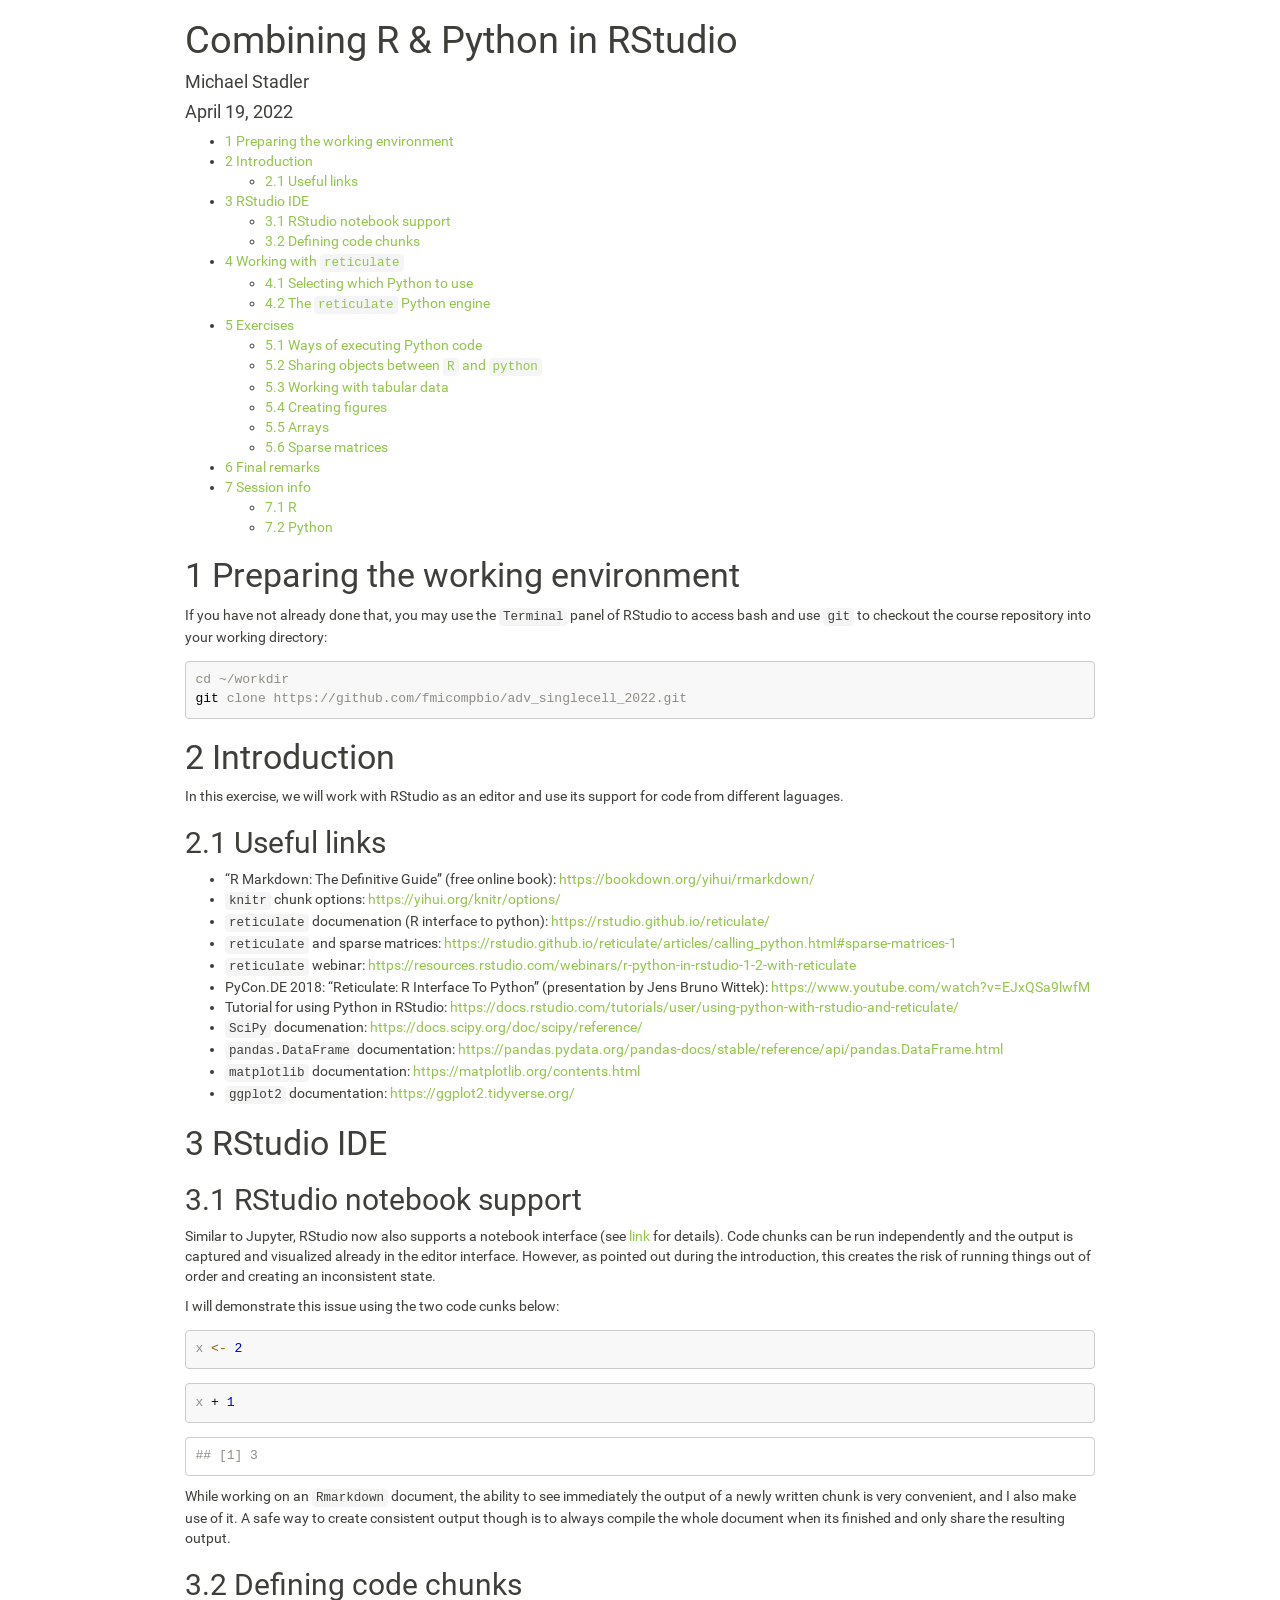
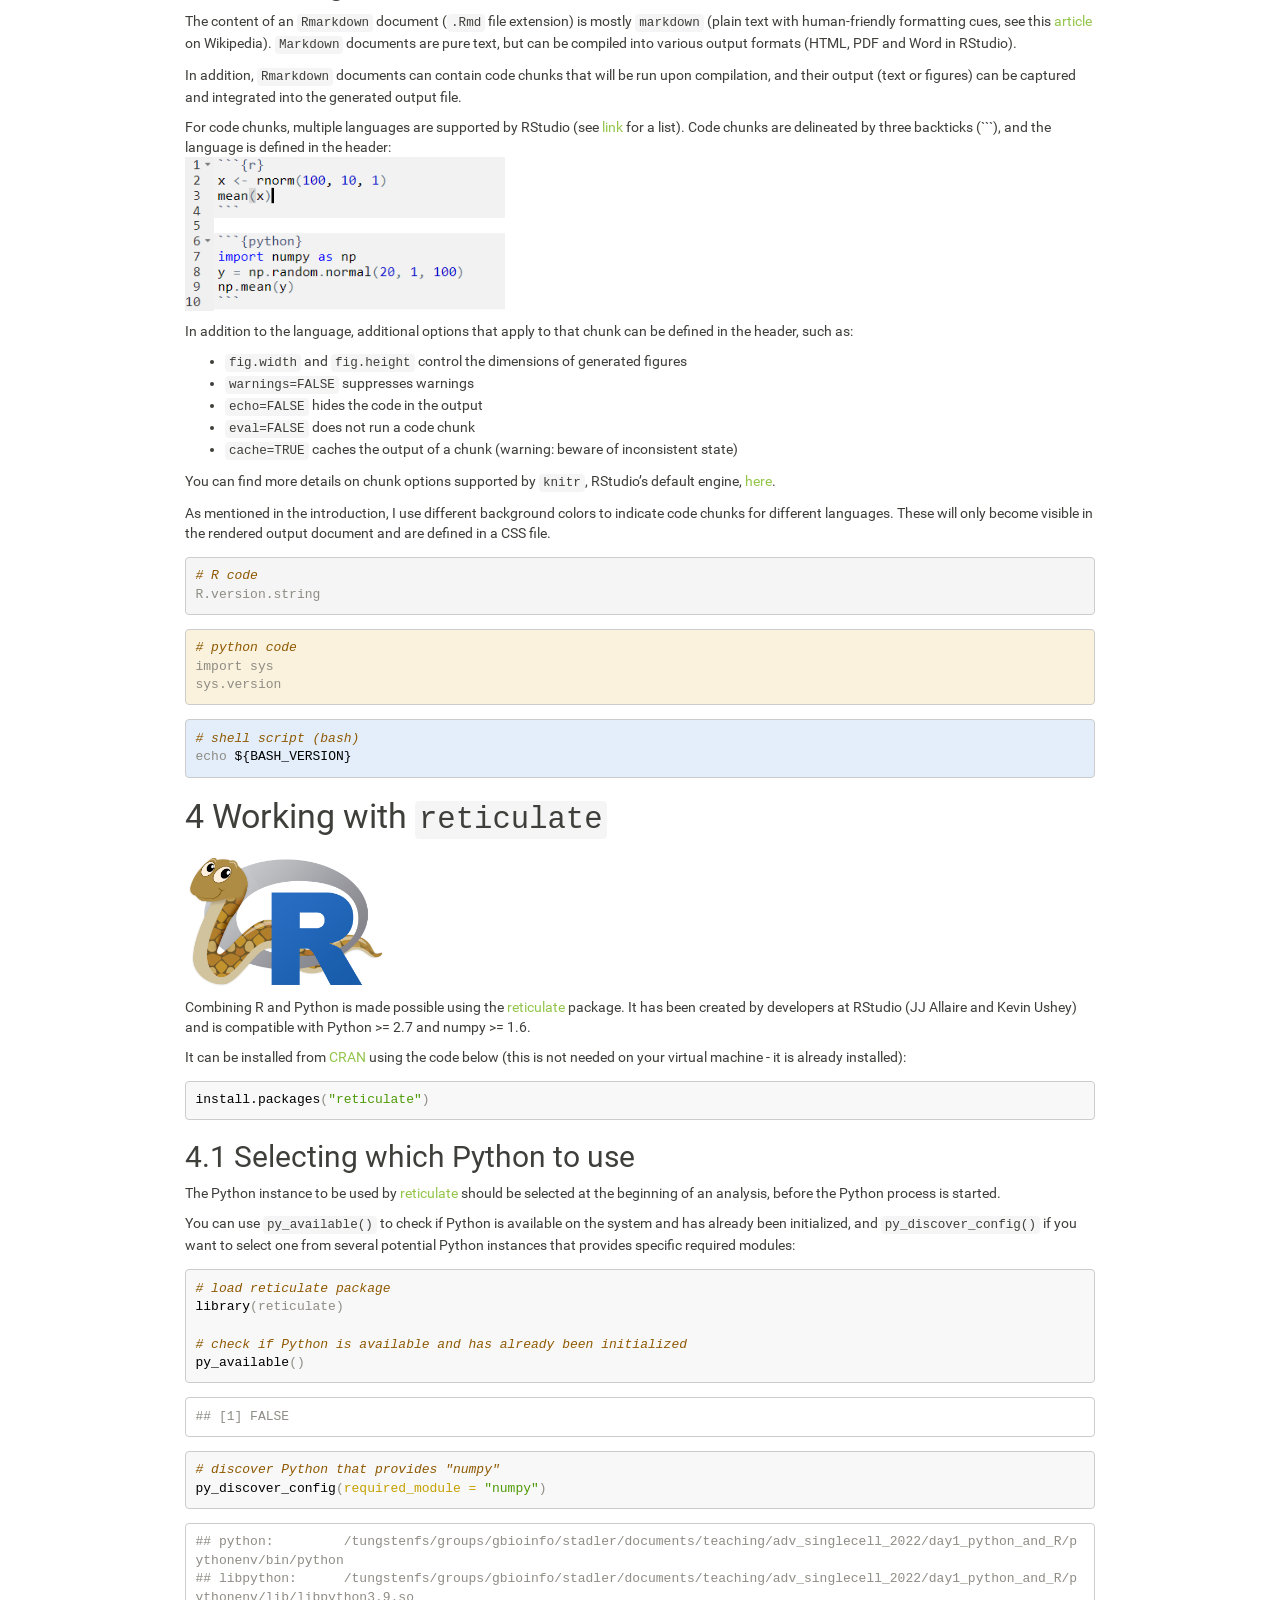
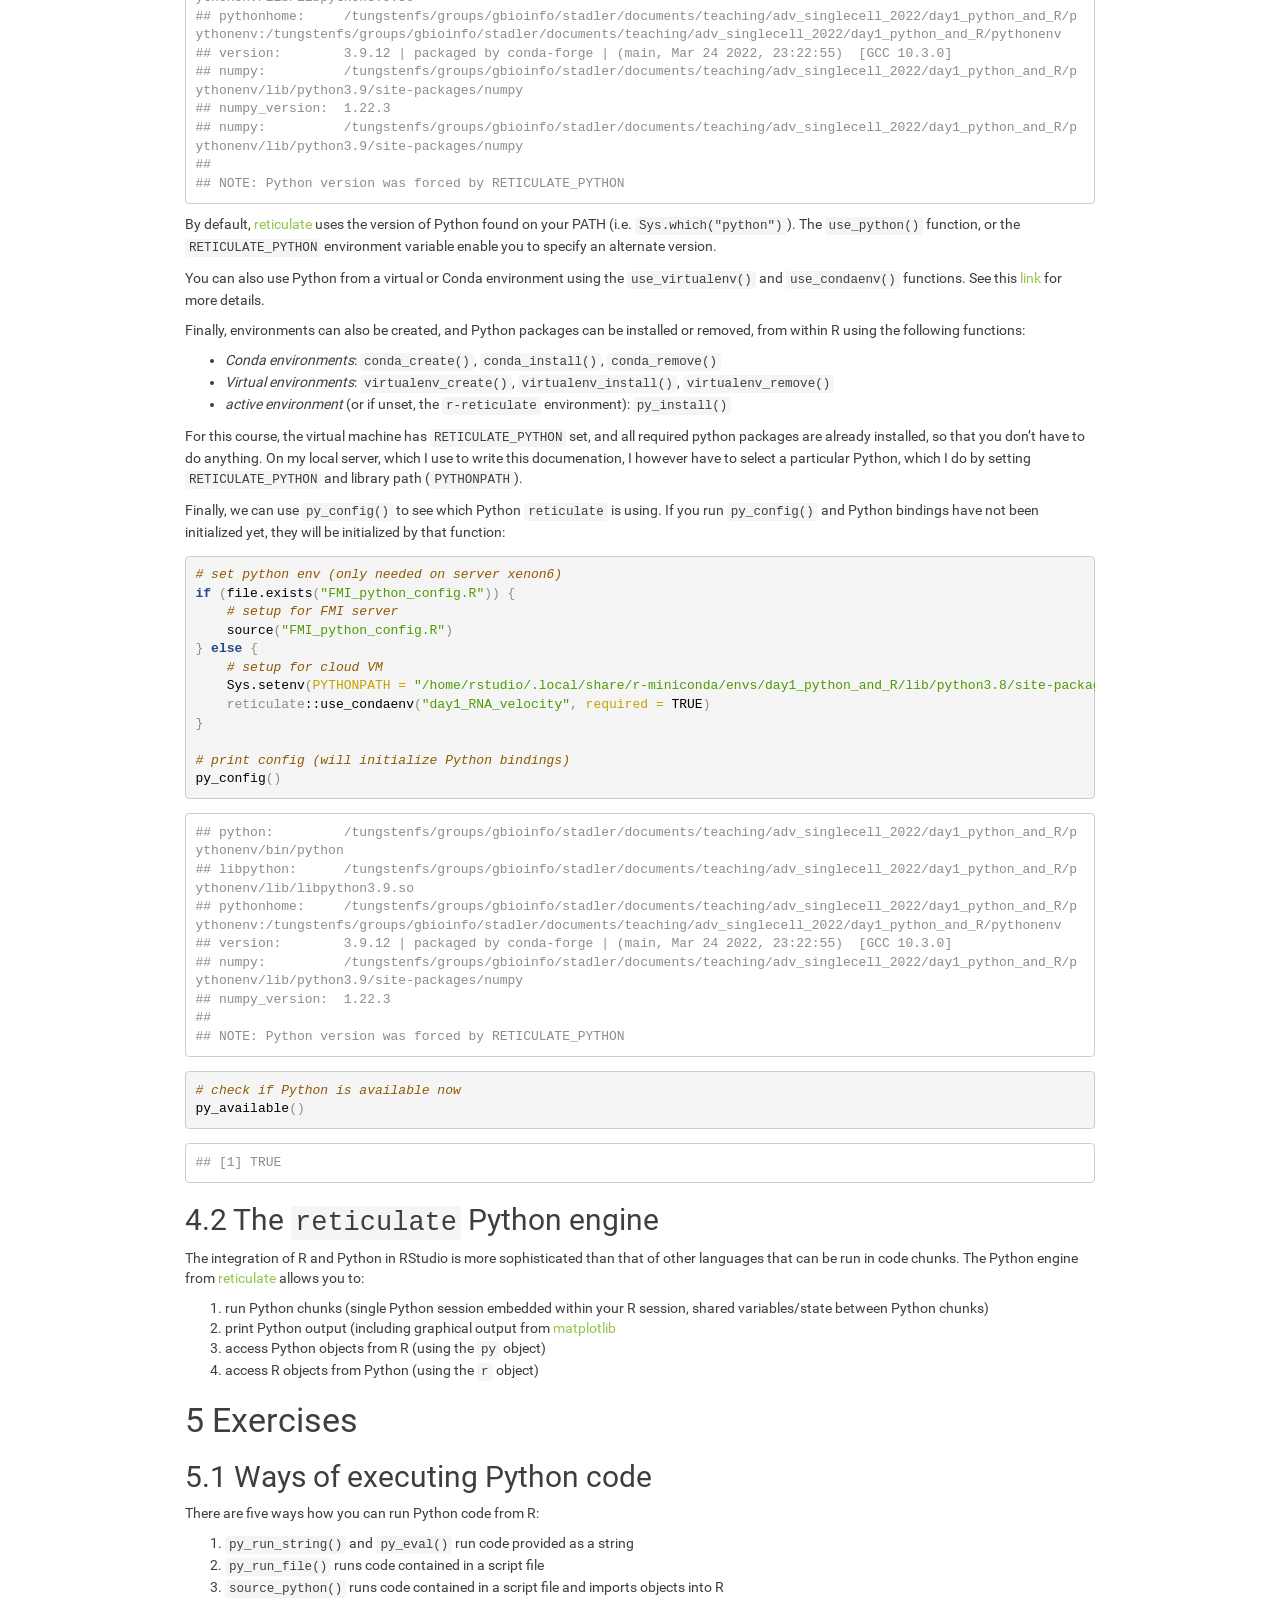
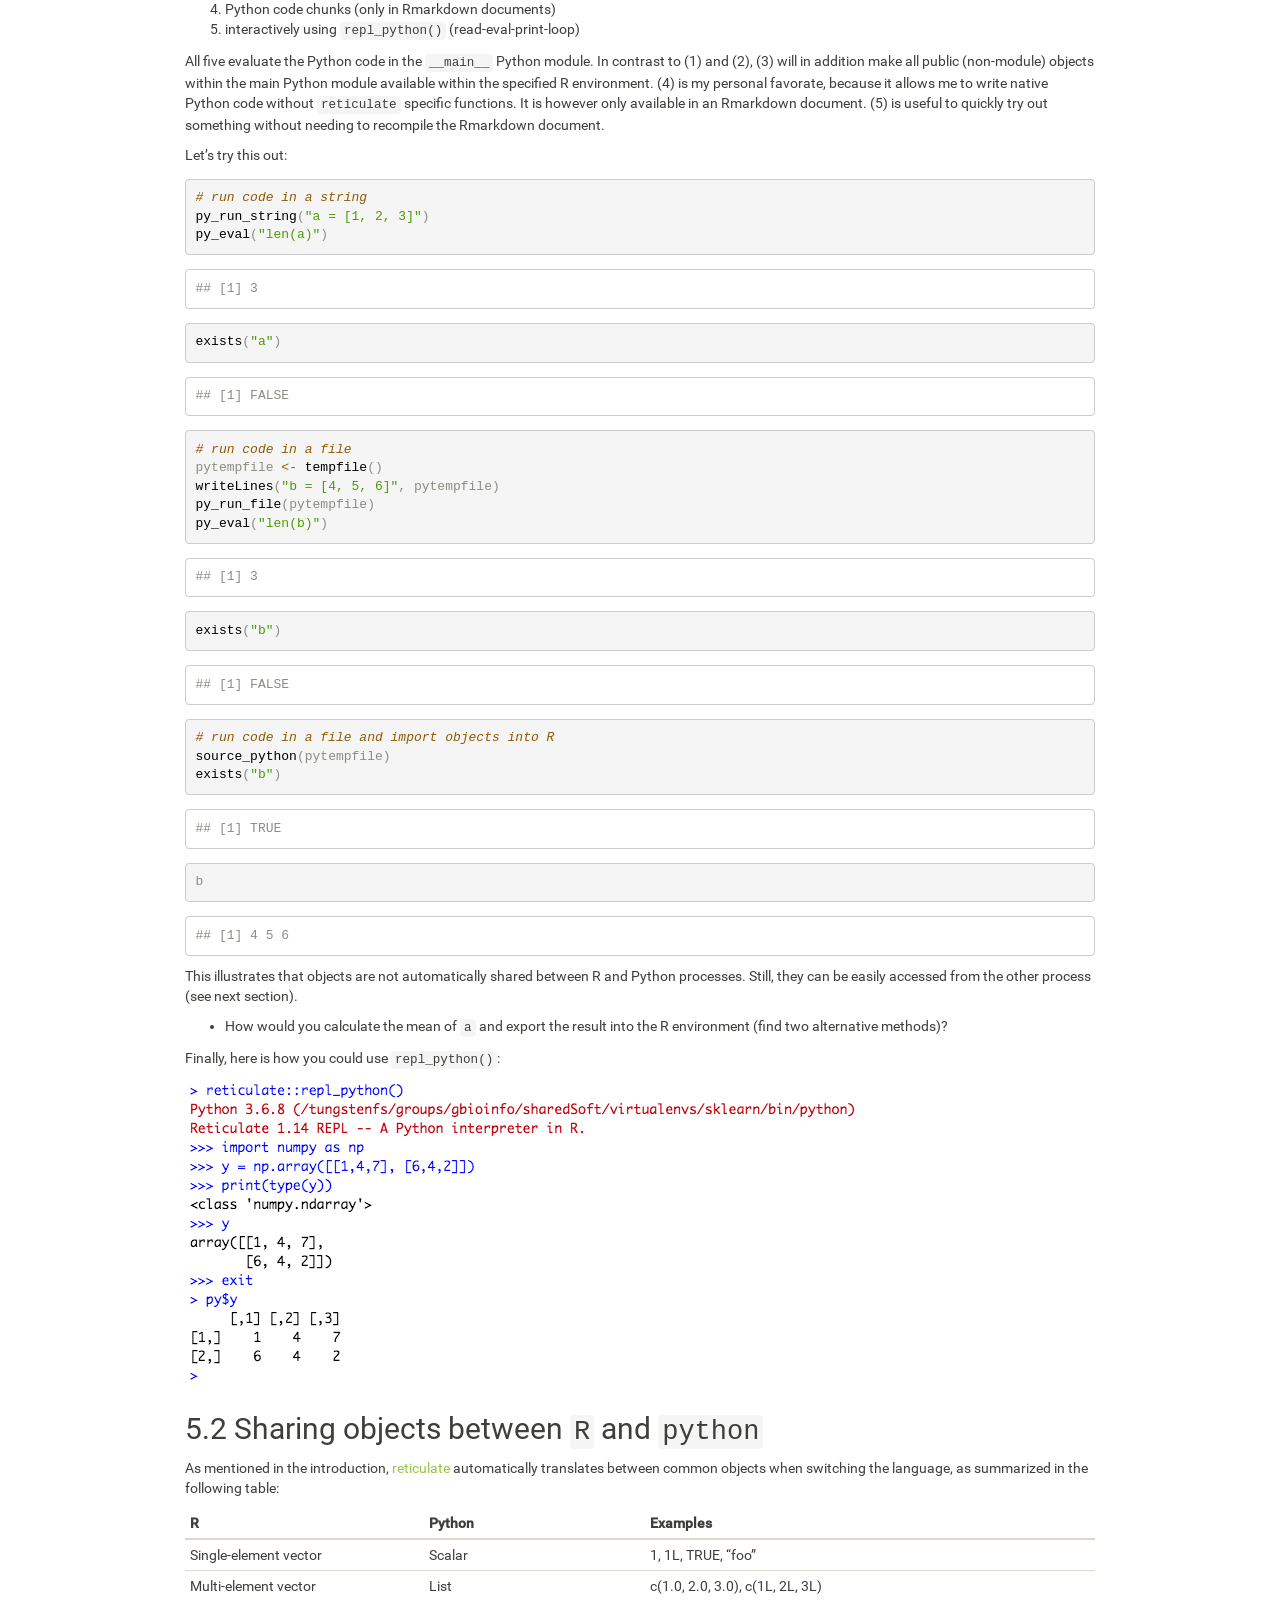
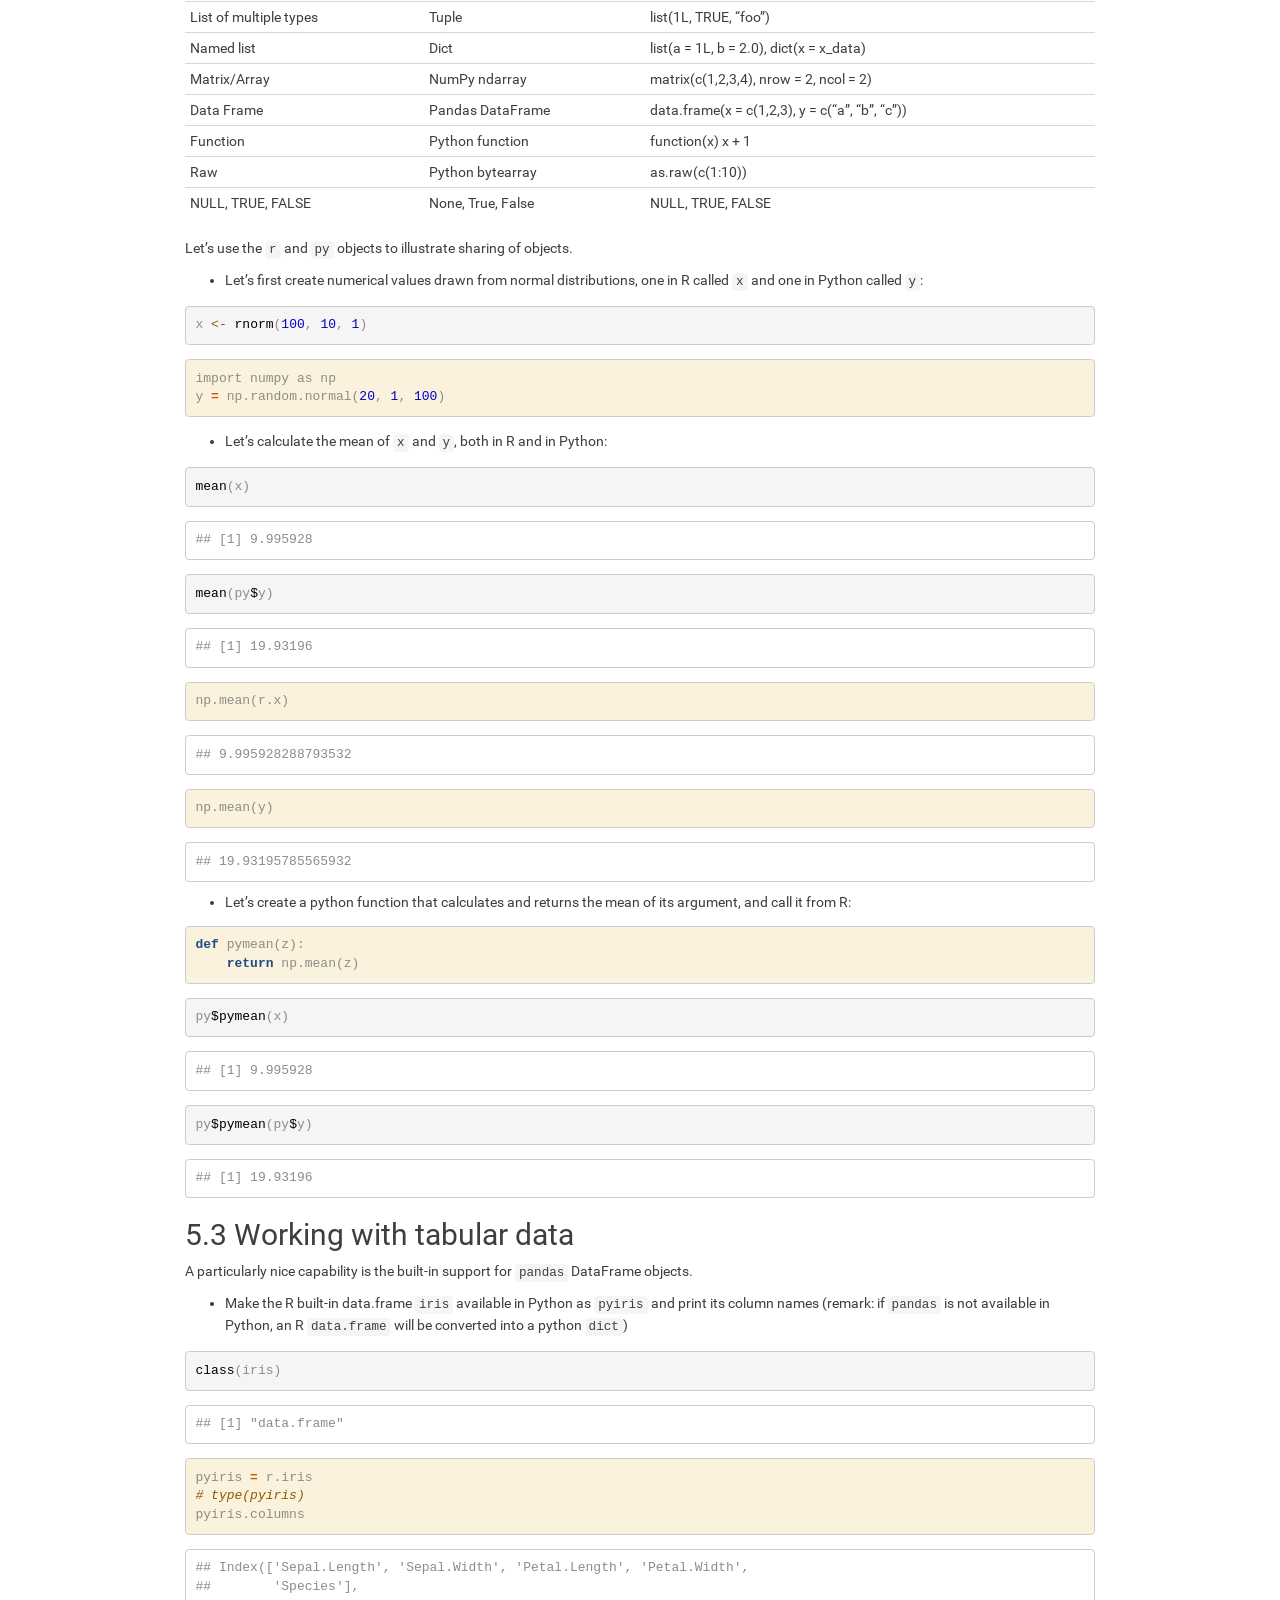
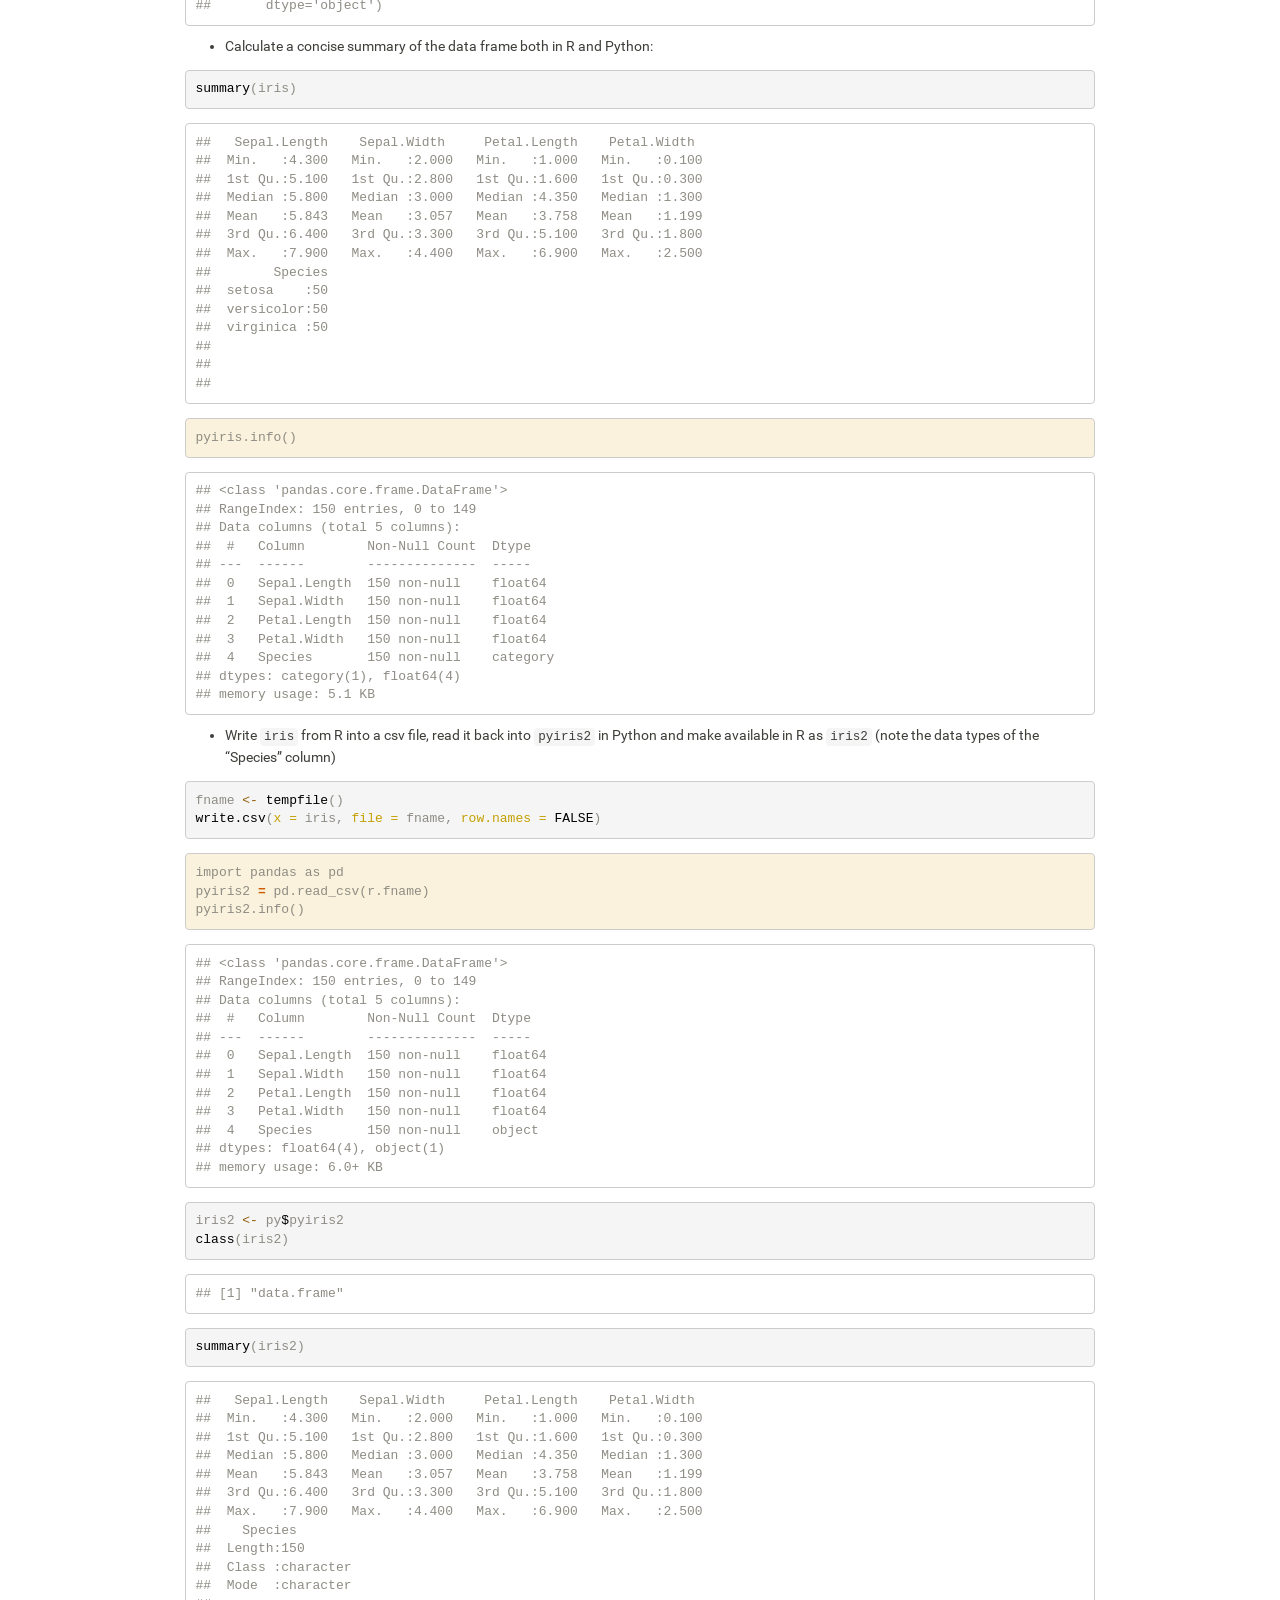
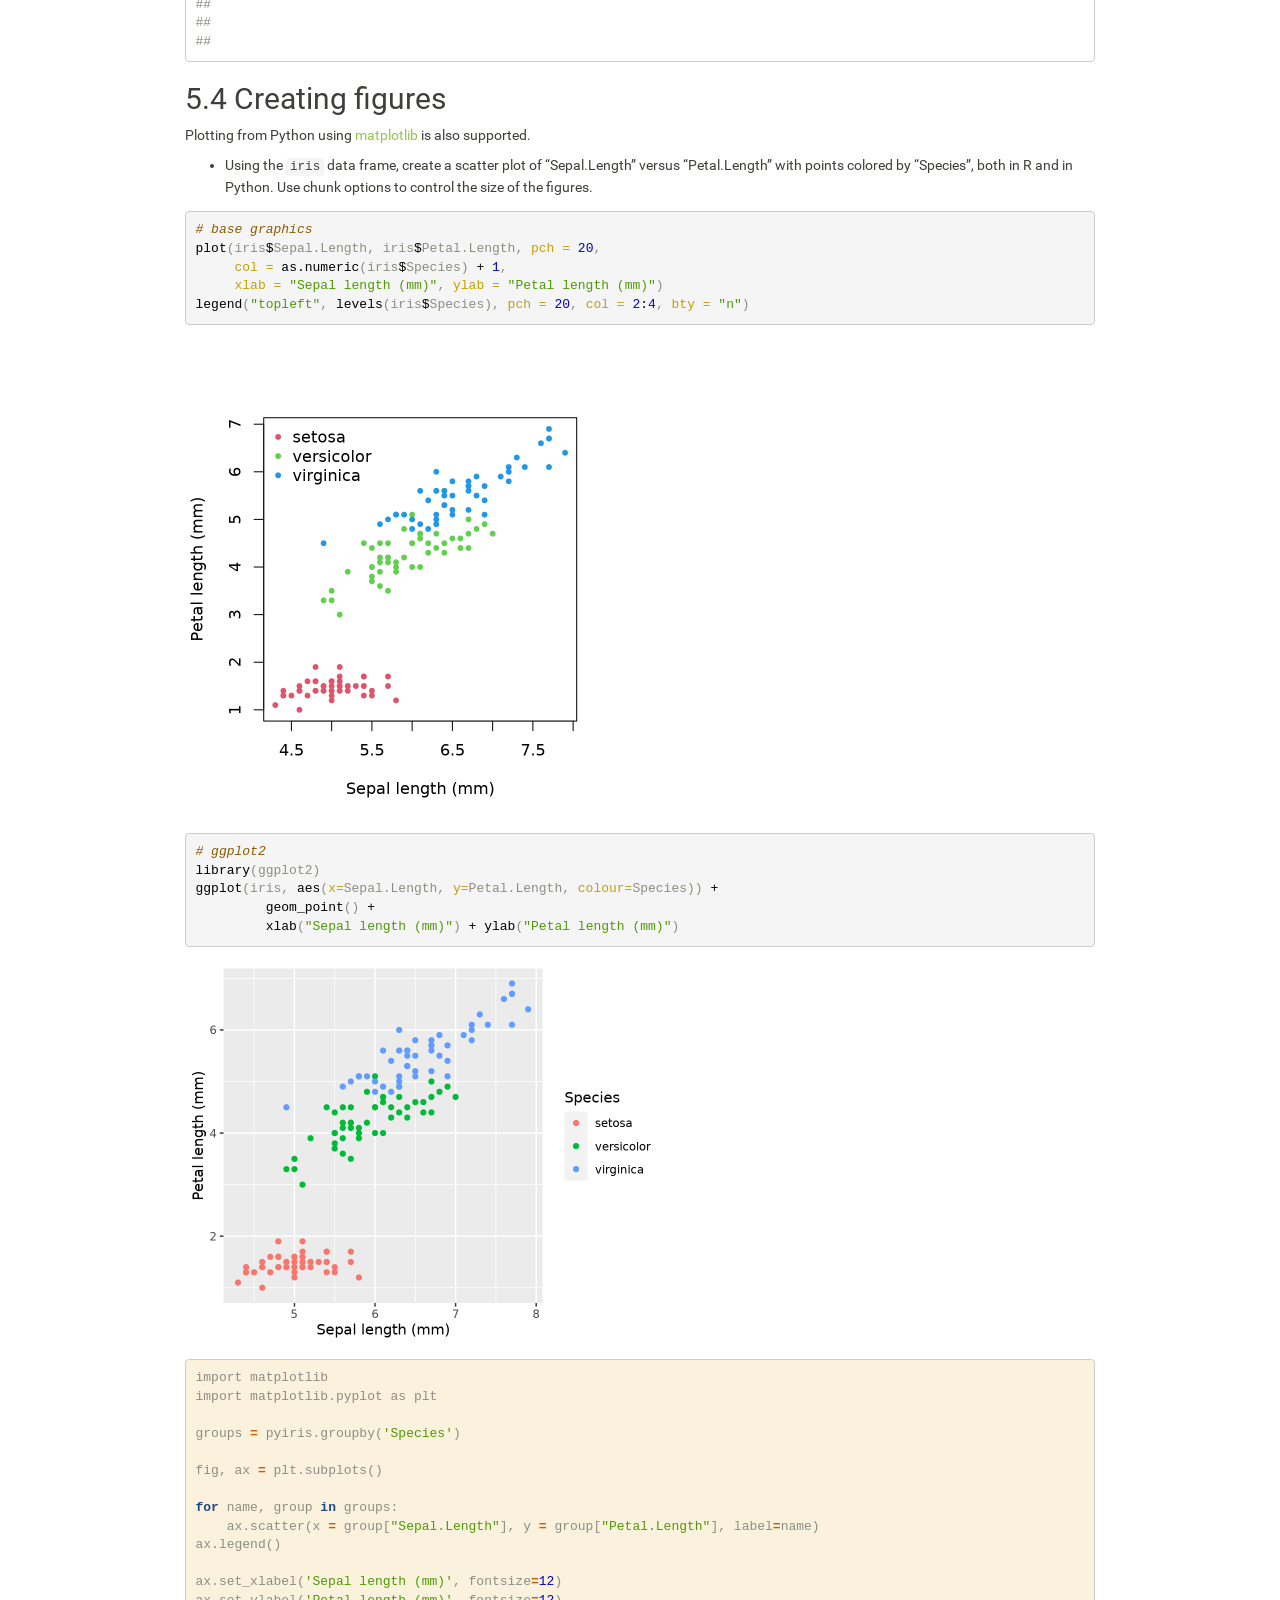
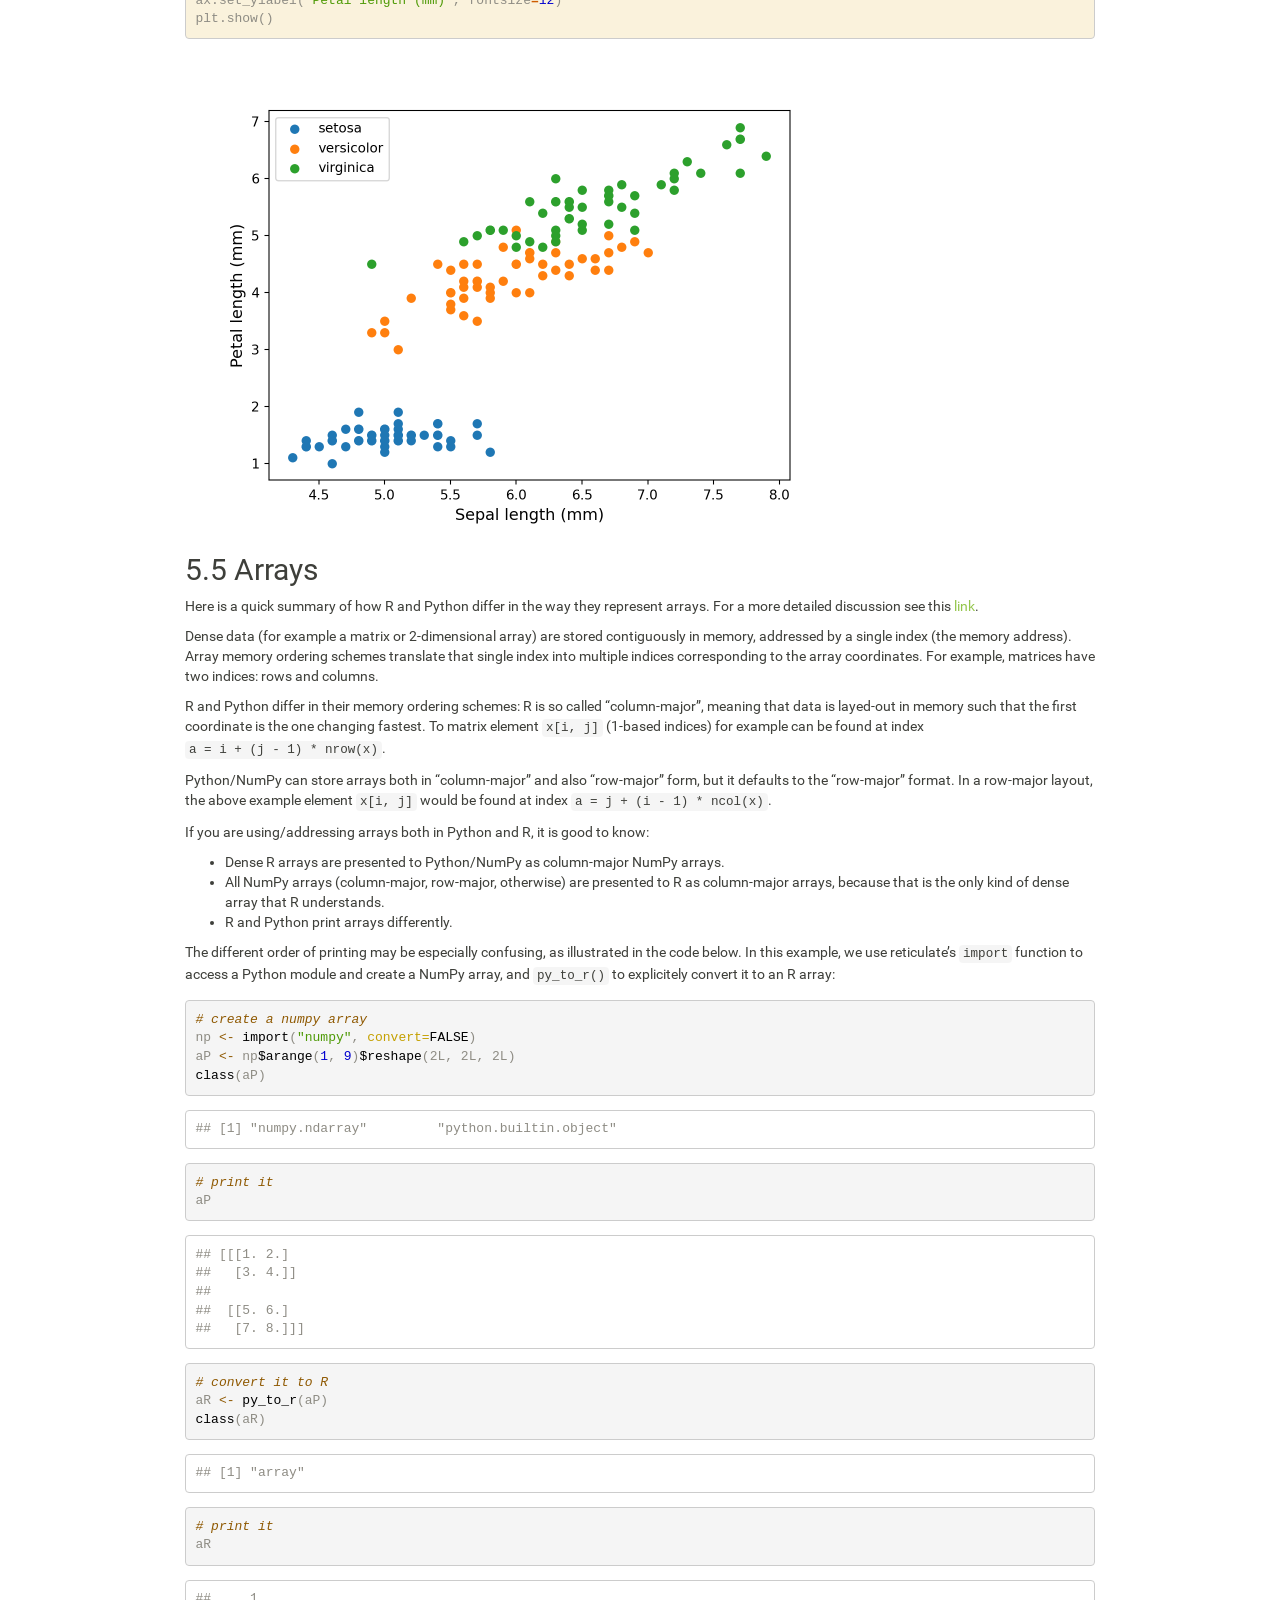
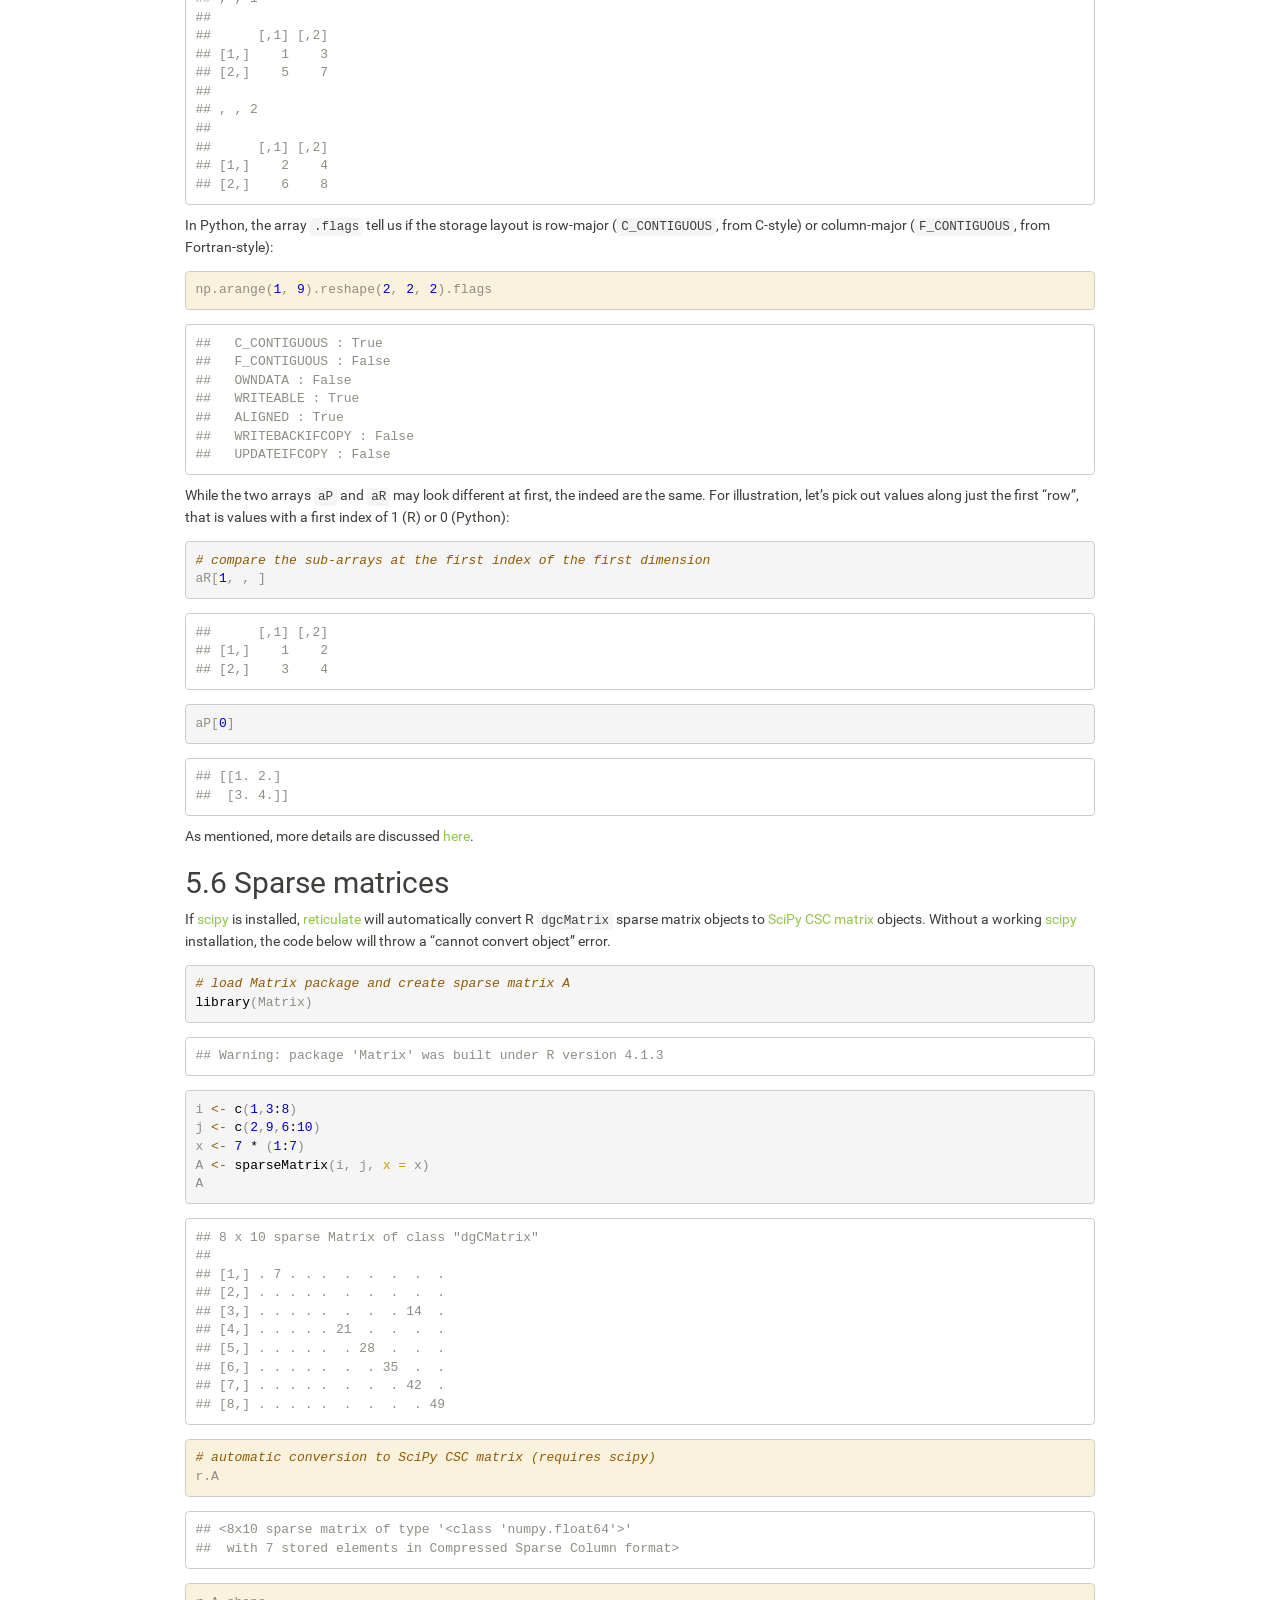
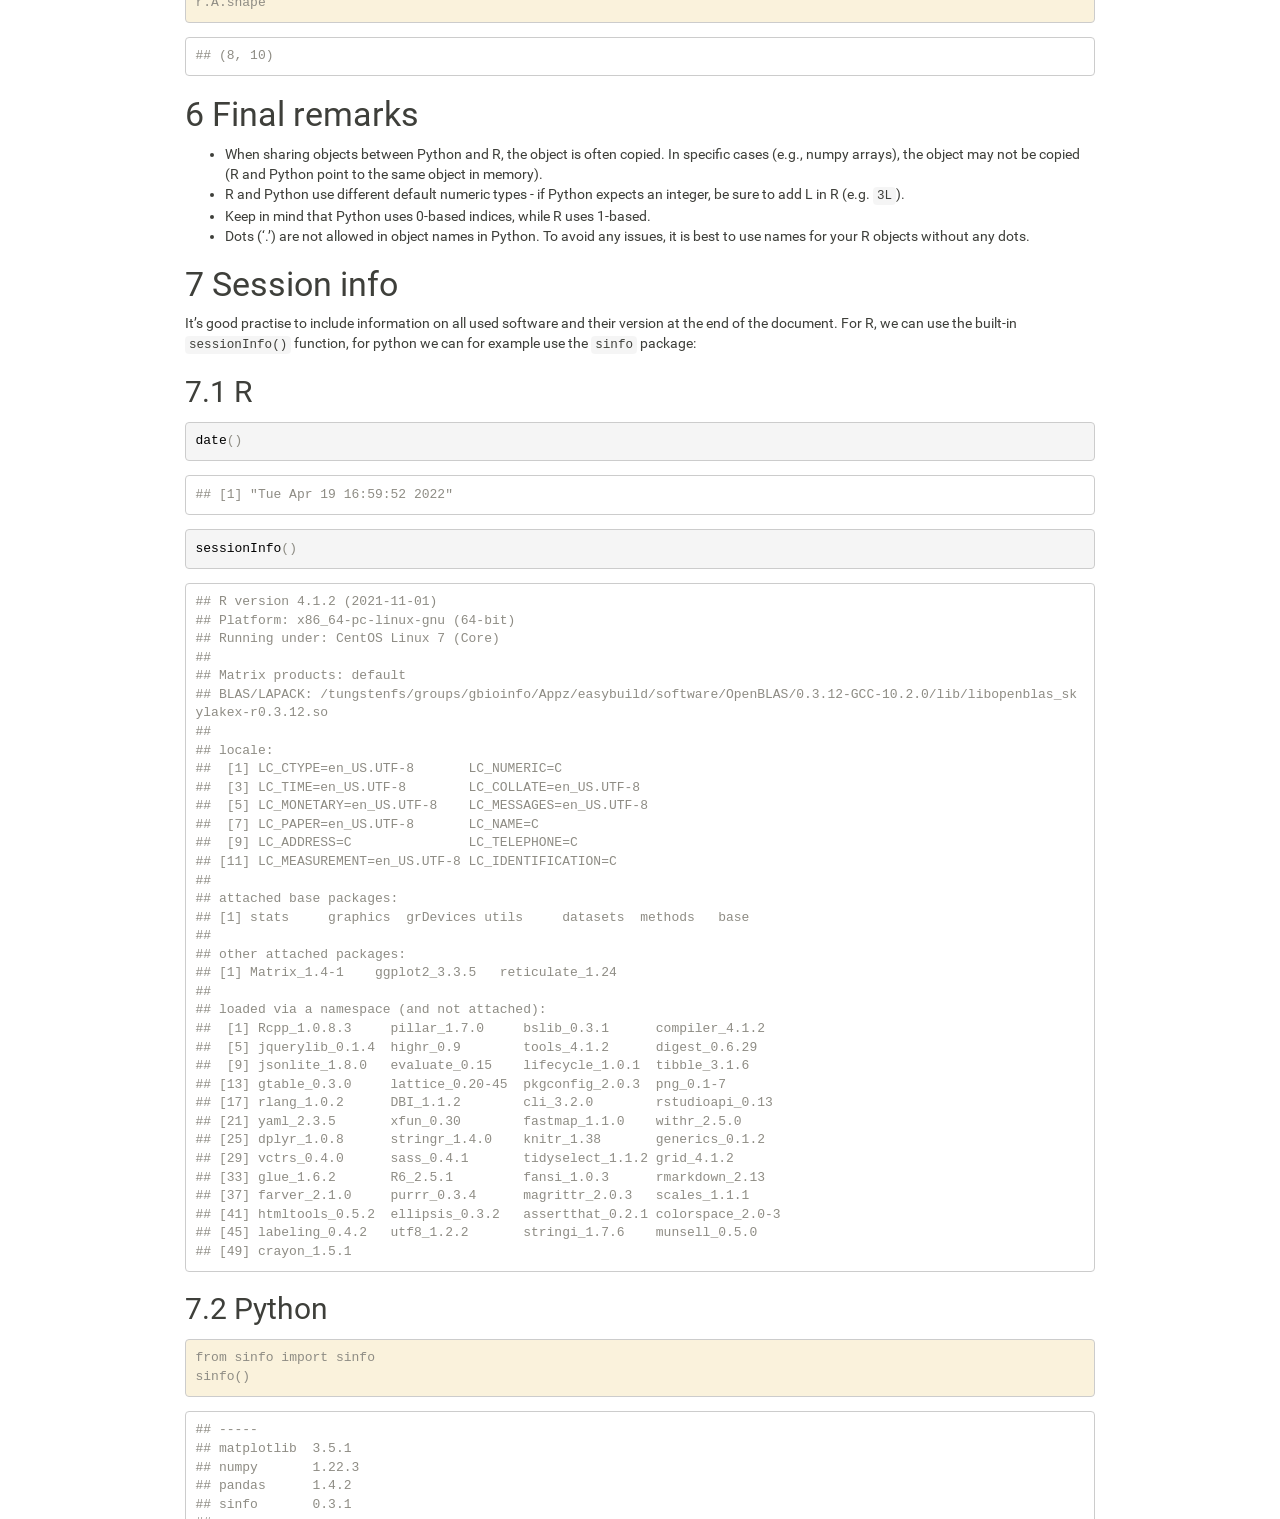
==== commit 41557581: "minor edits to rstudio exercise" ====
--- a/day1_python_and_R/02_exercise_rstudio.html
+++ b/day1_python_and_R/02_exercise_rstudio.html
@@ -11,7 +11,7 @@
 
 <meta name="author" content="Michael Stadler" />
 
-<meta name="date" content="2020-05-27" />
+<meta name="date" content="2022-04-19" />
 
 <title>Combining R &amp; Python in RStudio</title>
 
@@ -503,63 +503,75 @@
 
 <h1 class="title toc-ignore">Combining R &amp; Python in RStudio</h1>
 <h4 class="author">Michael Stadler</h4>
-<h4 class="date">May 27, 2020</h4>
+<h4 class="date">April 19, 2022</h4>
 
 </div>
 
 <div id="TOC">
 <ul>
-<li><a href="#introduction"><span class="toc-section-number">1</span>
+<li><a href="#preparing-the-working-environment"><span class="toc-section-number">1</span> Preparing the working
+environment</a></li>
+<li><a href="#introduction"><span class="toc-section-number">2</span>
 Introduction</a>
 <ul>
-<li><a href="#useful-links"><span class="toc-section-number">1.1</span>
+<li><a href="#useful-links"><span class="toc-section-number">2.1</span>
 Useful links</a></li>
 </ul></li>
-<li><a href="#rstudio-ide"><span class="toc-section-number">2</span>
+<li><a href="#rstudio-ide"><span class="toc-section-number">3</span>
 RStudio IDE</a>
 <ul>
-<li><a href="#rstudio-notebook-support"><span class="toc-section-number">2.1</span> RStudio notebook support</a></li>
-<li><a href="#defining-code-chunks"><span class="toc-section-number">2.2</span> Defining code chunks</a></li>
+<li><a href="#rstudio-notebook-support"><span class="toc-section-number">3.1</span> RStudio notebook support</a></li>
+<li><a href="#defining-code-chunks"><span class="toc-section-number">3.2</span> Defining code chunks</a></li>
 </ul></li>
-<li><a href="#working-with-reticulate"><span class="toc-section-number">3</span> Working with
+<li><a href="#working-with-reticulate"><span class="toc-section-number">4</span> Working with
 <code>reticulate</code></a>
 <ul>
-<li><a href="#selecting-which-python-to-use"><span class="toc-section-number">3.1</span> Selecting which Python to
+<li><a href="#selecting-which-python-to-use"><span class="toc-section-number">4.1</span> Selecting which Python to
 use</a></li>
-<li><a href="#the-reticulate-python-engine"><span class="toc-section-number">3.2</span> The <code>reticulate</code> Python
+<li><a href="#the-reticulate-python-engine"><span class="toc-section-number">4.2</span> The <code>reticulate</code> Python
 engine</a></li>
 </ul></li>
-<li><a href="#exercises"><span class="toc-section-number">4</span>
+<li><a href="#exercises"><span class="toc-section-number">5</span>
 Exercises</a>
 <ul>
-<li><a href="#ways-of-executing-python-code"><span class="toc-section-number">4.1</span> Ways of executing Python
+<li><a href="#ways-of-executing-python-code"><span class="toc-section-number">5.1</span> Ways of executing Python
 code</a></li>
-<li><a href="#sharing-objects-between-r-and-python"><span class="toc-section-number">4.2</span> Sharing objects between
+<li><a href="#sharing-objects-between-r-and-python"><span class="toc-section-number">5.2</span> Sharing objects between
 <code>R</code> and <code>python</code></a></li>
-<li><a href="#working-with-tabular-data"><span class="toc-section-number">4.3</span> Working with tabular data</a></li>
-<li><a href="#creating-figures"><span class="toc-section-number">4.4</span> Creating figures</a></li>
-<li><a href="#arrays"><span class="toc-section-number">4.5</span>
+<li><a href="#working-with-tabular-data"><span class="toc-section-number">5.3</span> Working with tabular data</a></li>
+<li><a href="#creating-figures"><span class="toc-section-number">5.4</span> Creating figures</a></li>
+<li><a href="#arrays"><span class="toc-section-number">5.5</span>
 Arrays</a></li>
-<li><a href="#sparse-matrices"><span class="toc-section-number">4.6</span> Sparse matrices</a></li>
+<li><a href="#sparse-matrices"><span class="toc-section-number">5.6</span> Sparse matrices</a></li>
 </ul></li>
-<li><a href="#final-remarks"><span class="toc-section-number">5</span>
+<li><a href="#final-remarks"><span class="toc-section-number">6</span>
 Final remarks</a></li>
-<li><a href="#session-info"><span class="toc-section-number">6</span>
+<li><a href="#session-info"><span class="toc-section-number">7</span>
 Session info</a>
 <ul>
-<li><a href="#r"><span class="toc-section-number">6.1</span> R</a></li>
-<li><a href="#python"><span class="toc-section-number">6.2</span>
+<li><a href="#r"><span class="toc-section-number">7.1</span> R</a></li>
+<li><a href="#python"><span class="toc-section-number">7.2</span>
 Python</a></li>
 </ul></li>
 </ul>
 </div>
 
-<div id="introduction" class="section level1" number="1">
-<h1><span class="header-section-number">1</span> Introduction</h1>
+<div id="preparing-the-working-environment" class="section level1" number="1">
+<h1><span class="header-section-number">1</span> Preparing the working
+environment</h1>
+<p>If you have not already done that, you may use the
+<code>Terminal</code> panel of RStudio to access bash and use
+<code>git</code> to checkout the course repository into your working
+directory:</p>
+<div class="sourceCode" id="cb1"><pre class="sourceCode bash"><code class="sourceCode bash"><span id="cb1-1"><a href="#cb1-1" aria-hidden="true" tabindex="-1"></a><span class="bu">cd</span> ~/workdir</span>
+<span id="cb1-2"><a href="#cb1-2" aria-hidden="true" tabindex="-1"></a><span class="fu">git</span> clone https://github.com/fmicompbio/adv_singlecell_2022.git</span></code></pre></div>
+</div>
+<div id="introduction" class="section level1" number="2">
+<h1><span class="header-section-number">2</span> Introduction</h1>
 <p>In this exercise, we will work with RStudio as an editor and use its
 support for code from different laguages.</p>
-<div id="useful-links" class="section level2" number="1.1">
-<h2><span class="header-section-number">1.1</span> Useful links</h2>
+<div id="useful-links" class="section level2" number="2.1">
+<h2><span class="header-section-number">2.1</span> Useful links</h2>
 <ul>
 <li>“R Markdown: The Definitive Guide” (free online book): <a href="https://bookdown.org/yihui/rmarkdown/" class="uri">https://bookdown.org/yihui/rmarkdown/</a></li>
 <li><code>knitr</code> chunk options: <a href="https://yihui.org/knitr/options/" class="uri">https://yihui.org/knitr/options/</a></li>
@@ -576,10 +588,10 @@
 </ul>
 </div>
 </div>
-<div id="rstudio-ide" class="section level1" number="2">
-<h1><span class="header-section-number">2</span> RStudio IDE</h1>
-<div id="rstudio-notebook-support" class="section level2" number="2.1">
-<h2><span class="header-section-number">2.1</span> RStudio notebook
+<div id="rstudio-ide" class="section level1" number="3">
+<h1><span class="header-section-number">3</span> RStudio IDE</h1>
+<div id="rstudio-notebook-support" class="section level2" number="3.1">
+<h2><span class="header-section-number">3.1</span> RStudio notebook
 support</h2>
 <p>Similar to Jupyter, RStudio now also supports a notebook interface
 (see <a href="https://bookdown.org/yihui/rmarkdown/notebook.html">link</a> for
@@ -588,8 +600,8 @@
 pointed out during the introduction, this creates the risk of running
 things out of order and creating an inconsistent state.</p>
 <p>I will demonstrate this issue using the two code cunks below:</p>
-<div class="sourceCode" id="cb1"><pre class="sourceCode r"><code class="sourceCode r"><span id="cb1-1"><a href="#cb1-1" aria-hidden="true" tabindex="-1"></a>x <span class="ot">&lt;-</span> <span class="dv">2</span></span></code></pre></div>
-<div class="sourceCode" id="cb2"><pre class="sourceCode r"><code class="sourceCode r"><span id="cb2-1"><a href="#cb2-1" aria-hidden="true" tabindex="-1"></a>x <span class="sc">+</span> <span class="dv">1</span></span></code></pre></div>
+<div class="sourceCode" id="cb2"><pre class="sourceCode r"><code class="sourceCode r"><span id="cb2-1"><a href="#cb2-1" aria-hidden="true" tabindex="-1"></a>x <span class="ot">&lt;-</span> <span class="dv">2</span></span></code></pre></div>
+<div class="sourceCode" id="cb3"><pre class="sourceCode r"><code class="sourceCode r"><span id="cb3-1"><a href="#cb3-1" aria-hidden="true" tabindex="-1"></a>x <span class="sc">+</span> <span class="dv">1</span></span></code></pre></div>
 <pre><code>## [1] 3</code></pre>
 <p>While working on an <code>Rmarkdown</code> document, the ability to
 see immediately the output of a newly written chunk is very convenient,
@@ -597,8 +609,8 @@
 is to always compile the whole document when its finished and only share
 the resulting output.</p>
 </div>
-<div id="defining-code-chunks" class="section level2" number="2.2">
-<h2><span class="header-section-number">2.2</span> Defining code
+<div id="defining-code-chunks" class="section level2" number="3.2">
+<h2><span class="header-section-number">3.2</span> Defining code
 chunks</h2>
 <p>The content of an <code>Rmarkdown</code> document (<code>.Rmd</code>
 file extension) is mostly <code>markdown</code> (plain text with
@@ -629,17 +641,17 @@
 to indicate code chunks for different languages. These will only become
 visible in the rendered output document and are defined in a CSS
 file.</p>
-<div class="sourceCode" id="cb4"><pre class="sourceCode r rchunk"><code class="sourceCode r"><span id="cb4-1"><a href="#cb4-1" aria-hidden="true" tabindex="-1"></a><span class="co"># R code</span></span>
-<span id="cb4-2"><a href="#cb4-2" aria-hidden="true" tabindex="-1"></a>R.version.string</span></code></pre></div>
-<div class="sourceCode" id="cb5"><pre class="sourceCode python pythonchunk"><code class="sourceCode python"><span id="cb5-1"><a href="#cb5-1" aria-hidden="true" tabindex="-1"></a><span class="co"># python code</span></span>
-<span id="cb5-2"><a href="#cb5-2" aria-hidden="true" tabindex="-1"></a><span class="im">import</span> sys</span>
-<span id="cb5-3"><a href="#cb5-3" aria-hidden="true" tabindex="-1"></a>sys.version</span></code></pre></div>
-<div class="sourceCode" id="cb6"><pre class="sourceCode bash bashchunk"><code class="sourceCode bash"><span id="cb6-1"><a href="#cb6-1" aria-hidden="true" tabindex="-1"></a><span class="co"># shell script (bash)</span></span>
-<span id="cb6-2"><a href="#cb6-2" aria-hidden="true" tabindex="-1"></a><span class="bu">echo</span> <span class="va">${BASH_VERSION}</span></span></code></pre></div>
-</div>
-</div>
-<div id="working-with-reticulate" class="section level1" number="3">
-<h1><span class="header-section-number">3</span> Working with
+<div class="sourceCode" id="cb5"><pre class="sourceCode r rchunk"><code class="sourceCode r"><span id="cb5-1"><a href="#cb5-1" aria-hidden="true" tabindex="-1"></a><span class="co"># R code</span></span>
+<span id="cb5-2"><a href="#cb5-2" aria-hidden="true" tabindex="-1"></a>R.version.string</span></code></pre></div>
+<div class="sourceCode" id="cb6"><pre class="sourceCode python pythonchunk"><code class="sourceCode python"><span id="cb6-1"><a href="#cb6-1" aria-hidden="true" tabindex="-1"></a><span class="co"># python code</span></span>
+<span id="cb6-2"><a href="#cb6-2" aria-hidden="true" tabindex="-1"></a><span class="im">import</span> sys</span>
+<span id="cb6-3"><a href="#cb6-3" aria-hidden="true" tabindex="-1"></a>sys.version</span></code></pre></div>
+<div class="sourceCode" id="cb7"><pre class="sourceCode bash bashchunk"><code class="sourceCode bash"><span id="cb7-1"><a href="#cb7-1" aria-hidden="true" tabindex="-1"></a><span class="co"># shell script (bash)</span></span>
+<span id="cb7-2"><a href="#cb7-2" aria-hidden="true" tabindex="-1"></a><span class="bu">echo</span> <span class="va">${BASH_VERSION}</span></span></code></pre></div>
+</div>
+</div>
+<div id="working-with-reticulate" class="section level1" number="4">
+<h1><span class="header-section-number">4</span> Working with
 <code>reticulate</code></h1>
 <p><img src="[data-uri]" width="200" /></p>
 <p>Combining R and Python is made possible using the <a href="https://rstudio.github.io/reticulate/">reticulate</a> package. It
@@ -647,9 +659,9 @@
 and is compatible with Python &gt;= 2.7 and numpy &gt;= 1.6.</p>
 <p>It can be installed from <a href="https://cran.r-project.org/">CRAN</a> using the code below (this
 is not needed on your virtual machine - it is already installed):</p>
-<div class="sourceCode" id="cb7"><pre class="sourceCode r"><code class="sourceCode r"><span id="cb7-1"><a href="#cb7-1" aria-hidden="true" tabindex="-1"></a><span class="fu">install.packages</span>(<span class="st">&quot;reticulate&quot;</span>)</span></code></pre></div>
-<div id="selecting-which-python-to-use" class="section level2" number="3.1">
-<h2><span class="header-section-number">3.1</span> Selecting which
+<div class="sourceCode" id="cb8"><pre class="sourceCode r"><code class="sourceCode r"><span id="cb8-1"><a href="#cb8-1" aria-hidden="true" tabindex="-1"></a><span class="fu">install.packages</span>(<span class="st">&quot;reticulate&quot;</span>)</span></code></pre></div>
+<div id="selecting-which-python-to-use" class="section level2" number="4.1">
+<h2><span class="header-section-number">4.1</span> Selecting which
 Python to use</h2>
 <p>The Python instance to be used by <a href="https://rstudio.github.io/reticulate/">reticulate</a> should be
 selected at the beginning of an analysis, before the Python process is
@@ -658,14 +670,14 @@
 available on the system and has already been initialized, and
 <code>py_discover_config()</code> if you want to select one from several
 potential Python instances that provides specific required modules:</p>
-<div class="sourceCode" id="cb8"><pre class="sourceCode r"><code class="sourceCode r"><span id="cb8-1"><a href="#cb8-1" aria-hidden="true" tabindex="-1"></a><span class="co"># load reticulate package</span></span>
-<span id="cb8-2"><a href="#cb8-2" aria-hidden="true" tabindex="-1"></a><span class="fu">library</span>(reticulate)</span>
-<span id="cb8-3"><a href="#cb8-3" aria-hidden="true" tabindex="-1"></a></span>
-<span id="cb8-4"><a href="#cb8-4" aria-hidden="true" tabindex="-1"></a><span class="co"># check if Python is available and has already been initialized</span></span>
-<span id="cb8-5"><a href="#cb8-5" aria-hidden="true" tabindex="-1"></a><span class="fu">py_available</span>()</span></code></pre></div>
+<div class="sourceCode" id="cb9"><pre class="sourceCode r"><code class="sourceCode r"><span id="cb9-1"><a href="#cb9-1" aria-hidden="true" tabindex="-1"></a><span class="co"># load reticulate package</span></span>
+<span id="cb9-2"><a href="#cb9-2" aria-hidden="true" tabindex="-1"></a><span class="fu">library</span>(reticulate)</span>
+<span id="cb9-3"><a href="#cb9-3" aria-hidden="true" tabindex="-1"></a></span>
+<span id="cb9-4"><a href="#cb9-4" aria-hidden="true" tabindex="-1"></a><span class="co"># check if Python is available and has already been initialized</span></span>
+<span id="cb9-5"><a href="#cb9-5" aria-hidden="true" tabindex="-1"></a><span class="fu">py_available</span>()</span></code></pre></div>
 <pre><code>## [1] FALSE</code></pre>
-<div class="sourceCode" id="cb10"><pre class="sourceCode r"><code class="sourceCode r"><span id="cb10-1"><a href="#cb10-1" aria-hidden="true" tabindex="-1"></a><span class="co"># discover Python that provides &quot;numpy&quot;</span></span>
-<span id="cb10-2"><a href="#cb10-2" aria-hidden="true" tabindex="-1"></a><span class="fu">py_discover_config</span>(<span class="at">required_module =</span> <span class="st">&quot;numpy&quot;</span>)</span></code></pre></div>
+<div class="sourceCode" id="cb11"><pre class="sourceCode r"><code class="sourceCode r"><span id="cb11-1"><a href="#cb11-1" aria-hidden="true" tabindex="-1"></a><span class="co"># discover Python that provides &quot;numpy&quot;</span></span>
+<span id="cb11-2"><a href="#cb11-2" aria-hidden="true" tabindex="-1"></a><span class="fu">py_discover_config</span>(<span class="at">required_module =</span> <span class="st">&quot;numpy&quot;</span>)</span></code></pre></div>
 <pre><code>## python:         /tungstenfs/groups/gbioinfo/stadler/documents/teaching/adv_singlecell_2022/day1_python_and_R/pythonenv/bin/python
 ## libpython:      /tungstenfs/groups/gbioinfo/stadler/documents/teaching/adv_singlecell_2022/day1_python_and_R/pythonenv/lib/libpython3.9.so
 ## pythonhome:     /tungstenfs/groups/gbioinfo/stadler/documents/teaching/adv_singlecell_2022/day1_python_and_R/pythonenv:/tungstenfs/groups/gbioinfo/stadler/documents/teaching/adv_singlecell_2022/day1_python_and_R/pythonenv
@@ -706,23 +718,18 @@
 <code>reticulate</code> is using. If you run <code>py_config()</code>
 and Python bindings have not been initialized yet, they will be
 initialized by that function:</p>
-<div class="sourceCode" id="cb12"><pre class="sourceCode r rchunk"><code class="sourceCode r"><span id="cb12-1"><a href="#cb12-1" aria-hidden="true" tabindex="-1"></a><span class="co"># set python env (only needed on server xenon6)</span></span>
-<span id="cb12-2"><a href="#cb12-2" aria-hidden="true" tabindex="-1"></a><span class="cf">if</span> (<span class="fu">grepl</span>(<span class="st">&quot;.fmi.ch$&quot;</span>, <span class="fu">Sys.info</span>()[<span class="st">&quot;nodename&quot;</span>])) {</span>
-<span id="cb12-3"><a href="#cb12-3" aria-hidden="true" tabindex="-1"></a>    <span class="fu">Sys.setenv</span>(<span class="at">PYTHONPATH =</span> <span class="st">&quot;/tungstenfs/groups/gbioinfo/stadler/documents/teaching/adv_singlecell_2022/day1_python_and_R/pythonenv/lib/python3.9/site-packages/&quot;</span>)</span>
-<span id="cb12-4"><a href="#cb12-4" aria-hidden="true" tabindex="-1"></a>    reticulate<span class="sc">::</span><span class="fu">use_condaenv</span>(<span class="st">&quot;/tungstenfs/groups/gbioinfo/stadler/documents/teaching/adv_singlecell_2022/day1_python_and_R/pythonenv/bin/python&quot;</span>)</span>
-<span id="cb12-5"><a href="#cb12-5" aria-hidden="true" tabindex="-1"></a>} <span class="cf">else</span> {</span>
-<span id="cb12-6"><a href="#cb12-6" aria-hidden="true" tabindex="-1"></a>    <span class="co"># Sys.setenv(RETICULATE_PYTHON = &quot;/Users/stadler/miniforge3/bin/python3&quot;)</span></span>
-<span id="cb12-7"><a href="#cb12-7" aria-hidden="true" tabindex="-1"></a></span>
-<span id="cb12-8"><a href="#cb12-8" aria-hidden="true" tabindex="-1"></a>    <span class="co"># use_python(&quot;~/miniforge3/bin/python&quot;)</span></span>
-<span id="cb12-9"><a href="#cb12-9" aria-hidden="true" tabindex="-1"></a>    <span class="co"># use_condaenv(&quot;base&quot;)</span></span>
-<span id="cb12-10"><a href="#cb12-10" aria-hidden="true" tabindex="-1"></a></span>
-<span id="cb12-11"><a href="#cb12-11" aria-hidden="true" tabindex="-1"></a>    <span class="co"># https://github.com/rstudio/reticulate/issues/456#issuecomment-1046045432</span></span>
-<span id="cb12-12"><a href="#cb12-12" aria-hidden="true" tabindex="-1"></a>    <span class="co"># Sys.setenv(OPENBLAS = &quot;/Users/stadler/miniforge3/lib/libblas.dylib&quot;)</span></span>
-<span id="cb12-13"><a href="#cb12-13" aria-hidden="true" tabindex="-1"></a>    <span class="co"># Sys.setenv(OMP_NUM_THREADS = &quot;4&quot;)</span></span>
-<span id="cb12-14"><a href="#cb12-14" aria-hidden="true" tabindex="-1"></a>}</span>
-<span id="cb12-15"><a href="#cb12-15" aria-hidden="true" tabindex="-1"></a></span>
-<span id="cb12-16"><a href="#cb12-16" aria-hidden="true" tabindex="-1"></a><span class="co"># print config (will initialize Python bindings)</span></span>
-<span id="cb12-17"><a href="#cb12-17" aria-hidden="true" tabindex="-1"></a><span class="fu">py_config</span>()</span></code></pre></div>
+<div class="sourceCode" id="cb13"><pre class="sourceCode r rchunk"><code class="sourceCode r"><span id="cb13-1"><a href="#cb13-1" aria-hidden="true" tabindex="-1"></a><span class="co"># set python env (only needed on server xenon6)</span></span>
+<span id="cb13-2"><a href="#cb13-2" aria-hidden="true" tabindex="-1"></a><span class="cf">if</span> (<span class="fu">file.exists</span>(<span class="st">&quot;FMI_python_config.R&quot;</span>)) {</span>
+<span id="cb13-3"><a href="#cb13-3" aria-hidden="true" tabindex="-1"></a>    <span class="co"># setup for FMI server</span></span>
+<span id="cb13-4"><a href="#cb13-4" aria-hidden="true" tabindex="-1"></a>    <span class="fu">source</span>(<span class="st">&quot;FMI_python_config.R&quot;</span>)</span>
+<span id="cb13-5"><a href="#cb13-5" aria-hidden="true" tabindex="-1"></a>} <span class="cf">else</span> {</span>
+<span id="cb13-6"><a href="#cb13-6" aria-hidden="true" tabindex="-1"></a>    <span class="co"># setup for cloud VM</span></span>
+<span id="cb13-7"><a href="#cb13-7" aria-hidden="true" tabindex="-1"></a>    <span class="fu">Sys.setenv</span>(<span class="at">PYTHONPATH =</span> <span class="st">&quot;/home/rstudio/.local/share/r-miniconda/envs/day1_python_and_R/lib/python3.8/site-packages/&quot;</span>)</span>
+<span id="cb13-8"><a href="#cb13-8" aria-hidden="true" tabindex="-1"></a>    reticulate<span class="sc">::</span><span class="fu">use_condaenv</span>(<span class="st">&quot;day1_RNA_velocity&quot;</span>, <span class="at">required =</span> <span class="cn">TRUE</span>)</span>
+<span id="cb13-9"><a href="#cb13-9" aria-hidden="true" tabindex="-1"></a>}</span>
+<span id="cb13-10"><a href="#cb13-10" aria-hidden="true" tabindex="-1"></a></span>
+<span id="cb13-11"><a href="#cb13-11" aria-hidden="true" tabindex="-1"></a><span class="co"># print config (will initialize Python bindings)</span></span>
+<span id="cb13-12"><a href="#cb13-12" aria-hidden="true" tabindex="-1"></a><span class="fu">py_config</span>()</span></code></pre></div>
 <pre><code>## python:         /tungstenfs/groups/gbioinfo/stadler/documents/teaching/adv_singlecell_2022/day1_python_and_R/pythonenv/bin/python
 ## libpython:      /tungstenfs/groups/gbioinfo/stadler/documents/teaching/adv_singlecell_2022/day1_python_and_R/pythonenv/lib/libpython3.9.so
 ## pythonhome:     /tungstenfs/groups/gbioinfo/stadler/documents/teaching/adv_singlecell_2022/day1_python_and_R/pythonenv:/tungstenfs/groups/gbioinfo/stadler/documents/teaching/adv_singlecell_2022/day1_python_and_R/pythonenv
@@ -731,12 +738,12 @@
 ## numpy_version:  1.22.3
 ## 
 ## NOTE: Python version was forced by RETICULATE_PYTHON</code></pre>
-<div class="sourceCode" id="cb14"><pre class="sourceCode r rchunk"><code class="sourceCode r"><span id="cb14-1"><a href="#cb14-1" aria-hidden="true" tabindex="-1"></a><span class="co"># check if Python is available now</span></span>
-<span id="cb14-2"><a href="#cb14-2" aria-hidden="true" tabindex="-1"></a><span class="fu">py_available</span>()</span></code></pre></div>
+<div class="sourceCode" id="cb15"><pre class="sourceCode r rchunk"><code class="sourceCode r"><span id="cb15-1"><a href="#cb15-1" aria-hidden="true" tabindex="-1"></a><span class="co"># check if Python is available now</span></span>
+<span id="cb15-2"><a href="#cb15-2" aria-hidden="true" tabindex="-1"></a><span class="fu">py_available</span>()</span></code></pre></div>
 <pre><code>## [1] TRUE</code></pre>
 </div>
-<div id="the-reticulate-python-engine" class="section level2" number="3.2">
-<h2><span class="header-section-number">3.2</span> The
+<div id="the-reticulate-python-engine" class="section level2" number="4.2">
+<h2><span class="header-section-number">4.2</span> The
 <code>reticulate</code> Python engine</h2>
 <p>The integration of R and Python in RStudio is more sophisticated than
 that of other languages that can be run in code chunks. The Python
@@ -751,10 +758,10 @@
 </ol>
 </div>
 </div>
-<div id="exercises" class="section level1" number="4">
-<h1><span class="header-section-number">4</span> Exercises</h1>
-<div id="ways-of-executing-python-code" class="section level2" number="4.1">
-<h2><span class="header-section-number">4.1</span> Ways of executing
+<div id="exercises" class="section level1" number="5">
+<h1><span class="header-section-number">5</span> Exercises</h1>
+<div id="ways-of-executing-python-code" class="section level2" number="5.1">
+<h2><span class="header-section-number">5.1</span> Ways of executing
 Python code</h2>
 <p>There are five ways how you can run Python code from R:</p>
 <ol style="list-style-type: decimal">
@@ -776,25 +783,25 @@
 useful to quickly try out something without needing to recompile the
 Rmarkdown document.</p>
 <p>Let’s try this out:</p>
-<div class="sourceCode" id="cb16"><pre class="sourceCode r rchunk"><code class="sourceCode r"><span id="cb16-1"><a href="#cb16-1" aria-hidden="true" tabindex="-1"></a><span class="co"># run code in a string</span></span>
-<span id="cb16-2"><a href="#cb16-2" aria-hidden="true" tabindex="-1"></a><span class="fu">py_run_string</span>(<span class="st">&quot;a = [1, 2, 3]&quot;</span>)</span>
-<span id="cb16-3"><a href="#cb16-3" aria-hidden="true" tabindex="-1"></a><span class="fu">py_eval</span>(<span class="st">&quot;len(a)&quot;</span>)</span></code></pre></div>
+<div class="sourceCode" id="cb17"><pre class="sourceCode r rchunk"><code class="sourceCode r"><span id="cb17-1"><a href="#cb17-1" aria-hidden="true" tabindex="-1"></a><span class="co"># run code in a string</span></span>
+<span id="cb17-2"><a href="#cb17-2" aria-hidden="true" tabindex="-1"></a><span class="fu">py_run_string</span>(<span class="st">&quot;a = [1, 2, 3]&quot;</span>)</span>
+<span id="cb17-3"><a href="#cb17-3" aria-hidden="true" tabindex="-1"></a><span class="fu">py_eval</span>(<span class="st">&quot;len(a)&quot;</span>)</span></code></pre></div>
 <pre><code>## [1] 3</code></pre>
-<div class="sourceCode" id="cb18"><pre class="sourceCode r rchunk"><code class="sourceCode r"><span id="cb18-1"><a href="#cb18-1" aria-hidden="true" tabindex="-1"></a><span class="fu">exists</span>(<span class="st">&quot;a&quot;</span>)</span></code></pre></div>
+<div class="sourceCode" id="cb19"><pre class="sourceCode r rchunk"><code class="sourceCode r"><span id="cb19-1"><a href="#cb19-1" aria-hidden="true" tabindex="-1"></a><span class="fu">exists</span>(<span class="st">&quot;a&quot;</span>)</span></code></pre></div>
 <pre><code>## [1] FALSE</code></pre>
-<div class="sourceCode" id="cb20"><pre class="sourceCode r rchunk"><code class="sourceCode r"><span id="cb20-1"><a href="#cb20-1" aria-hidden="true" tabindex="-1"></a><span class="co"># run code in a file</span></span>
-<span id="cb20-2"><a href="#cb20-2" aria-hidden="true" tabindex="-1"></a>pytempfile <span class="ot">&lt;-</span> <span class="fu">tempfile</span>()</span>
-<span id="cb20-3"><a href="#cb20-3" aria-hidden="true" tabindex="-1"></a><span class="fu">writeLines</span>(<span class="st">&quot;b = [4, 5, 6]&quot;</span>, pytempfile)</span>
-<span id="cb20-4"><a href="#cb20-4" aria-hidden="true" tabindex="-1"></a><span class="fu">py_run_file</span>(pytempfile)</span>
-<span id="cb20-5"><a href="#cb20-5" aria-hidden="true" tabindex="-1"></a><span class="fu">py_eval</span>(<span class="st">&quot;len(b)&quot;</span>)</span></code></pre></div>
+<div class="sourceCode" id="cb21"><pre class="sourceCode r rchunk"><code class="sourceCode r"><span id="cb21-1"><a href="#cb21-1" aria-hidden="true" tabindex="-1"></a><span class="co"># run code in a file</span></span>
+<span id="cb21-2"><a href="#cb21-2" aria-hidden="true" tabindex="-1"></a>pytempfile <span class="ot">&lt;-</span> <span class="fu">tempfile</span>()</span>
+<span id="cb21-3"><a href="#cb21-3" aria-hidden="true" tabindex="-1"></a><span class="fu">writeLines</span>(<span class="st">&quot;b = [4, 5, 6]&quot;</span>, pytempfile)</span>
+<span id="cb21-4"><a href="#cb21-4" aria-hidden="true" tabindex="-1"></a><span class="fu">py_run_file</span>(pytempfile)</span>
+<span id="cb21-5"><a href="#cb21-5" aria-hidden="true" tabindex="-1"></a><span class="fu">py_eval</span>(<span class="st">&quot;len(b)&quot;</span>)</span></code></pre></div>
 <pre><code>## [1] 3</code></pre>
-<div class="sourceCode" id="cb22"><pre class="sourceCode r rchunk"><code class="sourceCode r"><span id="cb22-1"><a href="#cb22-1" aria-hidden="true" tabindex="-1"></a><span class="fu">exists</span>(<span class="st">&quot;b&quot;</span>)</span></code></pre></div>
+<div class="sourceCode" id="cb23"><pre class="sourceCode r rchunk"><code class="sourceCode r"><span id="cb23-1"><a href="#cb23-1" aria-hidden="true" tabindex="-1"></a><span class="fu">exists</span>(<span class="st">&quot;b&quot;</span>)</span></code></pre></div>
 <pre><code>## [1] FALSE</code></pre>
-<div class="sourceCode" id="cb24"><pre class="sourceCode r rchunk"><code class="sourceCode r"><span id="cb24-1"><a href="#cb24-1" aria-hidden="true" tabindex="-1"></a><span class="co"># run code in a file and import objects into R</span></span>
-<span id="cb24-2"><a href="#cb24-2" aria-hidden="true" tabindex="-1"></a><span class="fu">source_python</span>(pytempfile)</span>
-<span id="cb24-3"><a href="#cb24-3" aria-hidden="true" tabindex="-1"></a><span class="fu">exists</span>(<span class="st">&quot;b&quot;</span>)</span></code></pre></div>
+<div class="sourceCode" id="cb25"><pre class="sourceCode r rchunk"><code class="sourceCode r"><span id="cb25-1"><a href="#cb25-1" aria-hidden="true" tabindex="-1"></a><span class="co"># run code in a file and import objects into R</span></span>
+<span id="cb25-2"><a href="#cb25-2" aria-hidden="true" tabindex="-1"></a><span class="fu">source_python</span>(pytempfile)</span>
+<span id="cb25-3"><a href="#cb25-3" aria-hidden="true" tabindex="-1"></a><span class="fu">exists</span>(<span class="st">&quot;b&quot;</span>)</span></code></pre></div>
 <pre><code>## [1] TRUE</code></pre>
-<div class="sourceCode" id="cb26"><pre class="sourceCode r rchunk"><code class="sourceCode r"><span id="cb26-1"><a href="#cb26-1" aria-hidden="true" tabindex="-1"></a>b</span></code></pre></div>
+<div class="sourceCode" id="cb27"><pre class="sourceCode r rchunk"><code class="sourceCode r"><span id="cb27-1"><a href="#cb27-1" aria-hidden="true" tabindex="-1"></a>b</span></code></pre></div>
 <pre><code>## [1] 4 5 6</code></pre>
 <p>This illustrates that objects are not automatically shared between R
 and Python processes. Still, they can be easily accessed from the other
@@ -806,8 +813,8 @@
 <p>Finally, here is how you could use <code>repl_python()</code>:</p>
 <p><img src="[data-uri]" /></p>
 </div>
-<div id="sharing-objects-between-r-and-python" class="section level2" number="4.2">
-<h2><span class="header-section-number">4.2</span> Sharing objects
+<div id="sharing-objects-between-r-and-python" class="section level2" number="5.2">
+<h2><span class="header-section-number">5.2</span> Sharing objects
 between <code>R</code> and <code>python</code></h2>
 <p>As mentioned in the introduction, <a href="https://rstudio.github.io/reticulate/">reticulate</a>
 automatically translates between common objects when switching the
@@ -875,34 +882,34 @@
 one in R called <code>x</code> and one in Python called
 <code>y</code>:</li>
 </ul>
-<div class="sourceCode" id="cb28"><pre class="sourceCode r rchunk"><code class="sourceCode r"><span id="cb28-1"><a href="#cb28-1" aria-hidden="true" tabindex="-1"></a>x <span class="ot">&lt;-</span> <span class="fu">rnorm</span>(<span class="dv">100</span>, <span class="dv">10</span>, <span class="dv">1</span>)</span></code></pre></div>
-<div class="sourceCode" id="cb29"><pre class="sourceCode python pythonchunk"><code class="sourceCode python"><span id="cb29-1"><a href="#cb29-1" aria-hidden="true" tabindex="-1"></a><span class="im">import</span> numpy <span class="im">as</span> np</span>
-<span id="cb29-2"><a href="#cb29-2" aria-hidden="true" tabindex="-1"></a>y <span class="op">=</span> np.random.normal(<span class="dv">20</span>, <span class="dv">1</span>, <span class="dv">100</span>)</span></code></pre></div>
+<div class="sourceCode" id="cb29"><pre class="sourceCode r rchunk"><code class="sourceCode r"><span id="cb29-1"><a href="#cb29-1" aria-hidden="true" tabindex="-1"></a>x <span class="ot">&lt;-</span> <span class="fu">rnorm</span>(<span class="dv">100</span>, <span class="dv">10</span>, <span class="dv">1</span>)</span></code></pre></div>
+<div class="sourceCode" id="cb30"><pre class="sourceCode python pythonchunk"><code class="sourceCode python"><span id="cb30-1"><a href="#cb30-1" aria-hidden="true" tabindex="-1"></a><span class="im">import</span> numpy <span class="im">as</span> np</span>
+<span id="cb30-2"><a href="#cb30-2" aria-hidden="true" tabindex="-1"></a>y <span class="op">=</span> np.random.normal(<span class="dv">20</span>, <span class="dv">1</span>, <span class="dv">100</span>)</span></code></pre></div>
 <ul>
 <li>Let’s calculate the mean of <code>x</code> and <code>y</code>, both
 in R and in Python:</li>
 </ul>
-<div class="sourceCode" id="cb30"><pre class="sourceCode r rchunk"><code class="sourceCode r"><span id="cb30-1"><a href="#cb30-1" aria-hidden="true" tabindex="-1"></a><span class="fu">mean</span>(x)</span></code></pre></div>
-<pre><code>## [1] 10.20563</code></pre>
-<div class="sourceCode" id="cb32"><pre class="sourceCode r rchunk"><code class="sourceCode r"><span id="cb32-1"><a href="#cb32-1" aria-hidden="true" tabindex="-1"></a><span class="fu">mean</span>(py<span class="sc">$</span>y)</span></code></pre></div>
-<pre><code>## [1] 19.98543</code></pre>
-<div class="sourceCode" id="cb34"><pre class="sourceCode python pythonchunk"><code class="sourceCode python"><span id="cb34-1"><a href="#cb34-1" aria-hidden="true" tabindex="-1"></a>np.mean(r.x)</span></code></pre></div>
-<pre><code>## 10.205630479803103</code></pre>
-<div class="sourceCode" id="cb36"><pre class="sourceCode python pythonchunk"><code class="sourceCode python"><span id="cb36-1"><a href="#cb36-1" aria-hidden="true" tabindex="-1"></a>np.mean(y)</span></code></pre></div>
-<pre><code>## 19.985434894094013</code></pre>
+<div class="sourceCode" id="cb31"><pre class="sourceCode r rchunk"><code class="sourceCode r"><span id="cb31-1"><a href="#cb31-1" aria-hidden="true" tabindex="-1"></a><span class="fu">mean</span>(x)</span></code></pre></div>
+<pre><code>## [1] 9.995928</code></pre>
+<div class="sourceCode" id="cb33"><pre class="sourceCode r rchunk"><code class="sourceCode r"><span id="cb33-1"><a href="#cb33-1" aria-hidden="true" tabindex="-1"></a><span class="fu">mean</span>(py<span class="sc">$</span>y)</span></code></pre></div>
+<pre><code>## [1] 19.93196</code></pre>
+<div class="sourceCode" id="cb35"><pre class="sourceCode python pythonchunk"><code class="sourceCode python"><span id="cb35-1"><a href="#cb35-1" aria-hidden="true" tabindex="-1"></a>np.mean(r.x)</span></code></pre></div>
+<pre><code>## 9.995928288793532</code></pre>
+<div class="sourceCode" id="cb37"><pre class="sourceCode python pythonchunk"><code class="sourceCode python"><span id="cb37-1"><a href="#cb37-1" aria-hidden="true" tabindex="-1"></a>np.mean(y)</span></code></pre></div>
+<pre><code>## 19.93195785565932</code></pre>
 <ul>
 <li>Let’s create a python function that calculates and returns the mean
 of its argument, and call it from R:</li>
 </ul>
-<div class="sourceCode" id="cb38"><pre class="sourceCode python pythonchunk"><code class="sourceCode python"><span id="cb38-1"><a href="#cb38-1" aria-hidden="true" tabindex="-1"></a><span class="kw">def</span> pymean(z):</span>
-<span id="cb38-2"><a href="#cb38-2" aria-hidden="true" tabindex="-1"></a>    <span class="cf">return</span> np.mean(z)</span></code></pre></div>
-<div class="sourceCode" id="cb39"><pre class="sourceCode r rchunk"><code class="sourceCode r"><span id="cb39-1"><a href="#cb39-1" aria-hidden="true" tabindex="-1"></a>py<span class="sc">$</span><span class="fu">pymean</span>(x)</span></code></pre></div>
-<pre><code>## [1] 10.20563</code></pre>
-<div class="sourceCode" id="cb41"><pre class="sourceCode r rchunk"><code class="sourceCode r"><span id="cb41-1"><a href="#cb41-1" aria-hidden="true" tabindex="-1"></a>py<span class="sc">$</span><span class="fu">pymean</span>(py<span class="sc">$</span>y)</span></code></pre></div>
-<pre><code>## [1] 19.98543</code></pre>
-</div>
-<div id="working-with-tabular-data" class="section level2" number="4.3">
-<h2><span class="header-section-number">4.3</span> Working with tabular
+<div class="sourceCode" id="cb39"><pre class="sourceCode python pythonchunk"><code class="sourceCode python"><span id="cb39-1"><a href="#cb39-1" aria-hidden="true" tabindex="-1"></a><span class="kw">def</span> pymean(z):</span>
+<span id="cb39-2"><a href="#cb39-2" aria-hidden="true" tabindex="-1"></a>    <span class="cf">return</span> np.mean(z)</span></code></pre></div>
+<div class="sourceCode" id="cb40"><pre class="sourceCode r rchunk"><code class="sourceCode r"><span id="cb40-1"><a href="#cb40-1" aria-hidden="true" tabindex="-1"></a>py<span class="sc">$</span><span class="fu">pymean</span>(x)</span></code></pre></div>
+<pre><code>## [1] 9.995928</code></pre>
+<div class="sourceCode" id="cb42"><pre class="sourceCode r rchunk"><code class="sourceCode r"><span id="cb42-1"><a href="#cb42-1" aria-hidden="true" tabindex="-1"></a>py<span class="sc">$</span><span class="fu">pymean</span>(py<span class="sc">$</span>y)</span></code></pre></div>
+<pre><code>## [1] 19.93196</code></pre>
+</div>
+<div id="working-with-tabular-data" class="section level2" number="5.3">
+<h2><span class="header-section-number">5.3</span> Working with tabular
 data</h2>
 <p>A particularly nice capability is the built-in support for
 <code>pandas</code> DataFrame objects.</p>
@@ -913,11 +920,11 @@
 <code>data.frame</code> will be converted into a python
 <code>dict</code>)</li>
 </ul>
-<div class="sourceCode" id="cb43"><pre class="sourceCode r rchunk"><code class="sourceCode r"><span id="cb43-1"><a href="#cb43-1" aria-hidden="true" tabindex="-1"></a><span class="fu">class</span>(iris)</span></code></pre></div>
+<div class="sourceCode" id="cb44"><pre class="sourceCode r rchunk"><code class="sourceCode r"><span id="cb44-1"><a href="#cb44-1" aria-hidden="true" tabindex="-1"></a><span class="fu">class</span>(iris)</span></code></pre></div>
 <pre><code>## [1] &quot;data.frame&quot;</code></pre>
-<div class="sourceCode" id="cb45"><pre class="sourceCode python pythonchunk"><code class="sourceCode python"><span id="cb45-1"><a href="#cb45-1" aria-hidden="true" tabindex="-1"></a>pyiris <span class="op">=</span> r.iris</span>
-<span id="cb45-2"><a href="#cb45-2" aria-hidden="true" tabindex="-1"></a><span class="co"># type(pyiris)</span></span>
-<span id="cb45-3"><a href="#cb45-3" aria-hidden="true" tabindex="-1"></a>pyiris.columns</span></code></pre></div>
+<div class="sourceCode" id="cb46"><pre class="sourceCode python pythonchunk"><code class="sourceCode python"><span id="cb46-1"><a href="#cb46-1" aria-hidden="true" tabindex="-1"></a>pyiris <span class="op">=</span> r.iris</span>
+<span id="cb46-2"><a href="#cb46-2" aria-hidden="true" tabindex="-1"></a><span class="co"># type(pyiris)</span></span>
+<span id="cb46-3"><a href="#cb46-3" aria-hidden="true" tabindex="-1"></a>pyiris.columns</span></code></pre></div>
 <pre><code>## Index([&#39;Sepal.Length&#39;, &#39;Sepal.Width&#39;, &#39;Petal.Length&#39;, &#39;Petal.Width&#39;,
 ##        &#39;Species&#39;],
 ##       dtype=&#39;object&#39;)</code></pre>
@@ -925,7 +932,7 @@
 <li>Calculate a concise summary of the data frame both in R and
 Python:</li>
 </ul>
-<div class="sourceCode" id="cb47"><pre class="sourceCode r rchunk"><code class="sourceCode r"><span id="cb47-1"><a href="#cb47-1" aria-hidden="true" tabindex="-1"></a><span class="fu">summary</span>(iris)</span></code></pre></div>
+<div class="sourceCode" id="cb48"><pre class="sourceCode r rchunk"><code class="sourceCode r"><span id="cb48-1"><a href="#cb48-1" aria-hidden="true" tabindex="-1"></a><span class="fu">summary</span>(iris)</span></code></pre></div>
 <pre><code>##   Sepal.Length    Sepal.Width     Petal.Length    Petal.Width   
 ##  Min.   :4.300   Min.   :2.000   Min.   :1.000   Min.   :0.100  
 ##  1st Qu.:5.100   1st Qu.:2.800   1st Qu.:1.600   1st Qu.:0.300  
@@ -940,7 +947,7 @@
 ##                 
 ##                 
 ## </code></pre>
-<div class="sourceCode" id="cb49"><pre class="sourceCode python pythonchunk"><code class="sourceCode python"><span id="cb49-1"><a href="#cb49-1" aria-hidden="true" tabindex="-1"></a>pyiris.info()</span></code></pre></div>
+<div class="sourceCode" id="cb50"><pre class="sourceCode python pythonchunk"><code class="sourceCode python"><span id="cb50-1"><a href="#cb50-1" aria-hidden="true" tabindex="-1"></a>pyiris.info()</span></code></pre></div>
 <pre><code>## &lt;class &#39;pandas.core.frame.DataFrame&#39;&gt;
 ## RangeIndex: 150 entries, 0 to 149
 ## Data columns (total 5 columns):
@@ -958,11 +965,11 @@
 <code>pyiris2</code> in Python and make available in R as
 <code>iris2</code> (note the data types of the “Species” column)</li>
 </ul>
-<div class="sourceCode" id="cb51"><pre class="sourceCode r rchunk"><code class="sourceCode r"><span id="cb51-1"><a href="#cb51-1" aria-hidden="true" tabindex="-1"></a>fname <span class="ot">&lt;-</span> <span class="fu">tempfile</span>()</span>
-<span id="cb51-2"><a href="#cb51-2" aria-hidden="true" tabindex="-1"></a><span class="fu">write.csv</span>(<span class="at">x =</span> iris, <span class="at">file =</span> fname, <span class="at">row.names =</span> <span class="cn">FALSE</span>)</span></code></pre></div>
-<div class="sourceCode" id="cb52"><pre class="sourceCode python pythonchunk"><code class="sourceCode python"><span id="cb52-1"><a href="#cb52-1" aria-hidden="true" tabindex="-1"></a><span class="im">import</span> pandas <span class="im">as</span> pd</span>
-<span id="cb52-2"><a href="#cb52-2" aria-hidden="true" tabindex="-1"></a>pyiris2 <span class="op">=</span> pd.read_csv(r.fname)</span>
-<span id="cb52-3"><a href="#cb52-3" aria-hidden="true" tabindex="-1"></a>pyiris2.info()</span></code></pre></div>
+<div class="sourceCode" id="cb52"><pre class="sourceCode r rchunk"><code class="sourceCode r"><span id="cb52-1"><a href="#cb52-1" aria-hidden="true" tabindex="-1"></a>fname <span class="ot">&lt;-</span> <span class="fu">tempfile</span>()</span>
+<span id="cb52-2"><a href="#cb52-2" aria-hidden="true" tabindex="-1"></a><span class="fu">write.csv</span>(<span class="at">x =</span> iris, <span class="at">file =</span> fname, <span class="at">row.names =</span> <span class="cn">FALSE</span>)</span></code></pre></div>
+<div class="sourceCode" id="cb53"><pre class="sourceCode python pythonchunk"><code class="sourceCode python"><span id="cb53-1"><a href="#cb53-1" aria-hidden="true" tabindex="-1"></a><span class="im">import</span> pandas <span class="im">as</span> pd</span>
+<span id="cb53-2"><a href="#cb53-2" aria-hidden="true" tabindex="-1"></a>pyiris2 <span class="op">=</span> pd.read_csv(r.fname)</span>
+<span id="cb53-3"><a href="#cb53-3" aria-hidden="true" tabindex="-1"></a>pyiris2.info()</span></code></pre></div>
 <pre><code>## &lt;class &#39;pandas.core.frame.DataFrame&#39;&gt;
 ## RangeIndex: 150 entries, 0 to 149
 ## Data columns (total 5 columns):
@@ -975,10 +982,10 @@
 ##  4   Species       150 non-null    object 
 ## dtypes: float64(4), object(1)
 ## memory usage: 6.0+ KB</code></pre>
-<div class="sourceCode" id="cb54"><pre class="sourceCode r rchunk"><code class="sourceCode r"><span id="cb54-1"><a href="#cb54-1" aria-hidden="true" tabindex="-1"></a>iris2 <span class="ot">&lt;-</span> py<span class="sc">$</span>pyiris2</span>
-<span id="cb54-2"><a href="#cb54-2" aria-hidden="true" tabindex="-1"></a><span class="fu">class</span>(iris2)</span></code></pre></div>
+<div class="sourceCode" id="cb55"><pre class="sourceCode r rchunk"><code class="sourceCode r"><span id="cb55-1"><a href="#cb55-1" aria-hidden="true" tabindex="-1"></a>iris2 <span class="ot">&lt;-</span> py<span class="sc">$</span>pyiris2</span>
+<span id="cb55-2"><a href="#cb55-2" aria-hidden="true" tabindex="-1"></a><span class="fu">class</span>(iris2)</span></code></pre></div>
 <pre><code>## [1] &quot;data.frame&quot;</code></pre>
-<div class="sourceCode" id="cb56"><pre class="sourceCode r rchunk"><code class="sourceCode r"><span id="cb56-1"><a href="#cb56-1" aria-hidden="true" tabindex="-1"></a><span class="fu">summary</span>(iris2)</span></code></pre></div>
+<div class="sourceCode" id="cb57"><pre class="sourceCode r rchunk"><code class="sourceCode r"><span id="cb57-1"><a href="#cb57-1" aria-hidden="true" tabindex="-1"></a><span class="fu">summary</span>(iris2)</span></code></pre></div>
 <pre><code>##   Sepal.Length    Sepal.Width     Petal.Length    Petal.Width   
 ##  Min.   :4.300   Min.   :2.000   Min.   :1.000   Min.   :0.100  
 ##  1st Qu.:5.100   1st Qu.:2.800   1st Qu.:1.600   1st Qu.:0.300  
@@ -994,8 +1001,8 @@
 ##                    
 ## </code></pre>
 </div>
-<div id="creating-figures" class="section level2" number="4.4">
-<h2><span class="header-section-number">4.4</span> Creating figures</h2>
+<div id="creating-figures" class="section level2" number="5.4">
+<h2><span class="header-section-number">5.4</span> Creating figures</h2>
 <p>Plotting from Python using <a href="https://matplotlib.org/">matplotlib</a> is also supported.</p>
 <ul>
 <li>Using the <code>iris</code> data frame, create a scatter plot of
@@ -1003,38 +1010,36 @@
 both in R and in Python. Use chunk options to control the size of the
 figures.</li>
 </ul>
-<div class="sourceCode" id="cb58"><pre class="sourceCode r rchunk"><code class="sourceCode r"><span id="cb58-1"><a href="#cb58-1" aria-hidden="true" tabindex="-1"></a><span class="co"># base graphics</span></span>
-<span id="cb58-2"><a href="#cb58-2" aria-hidden="true" tabindex="-1"></a><span class="fu">plot</span>(iris<span class="sc">$</span>Sepal.Length, iris<span class="sc">$</span>Petal.Length, <span class="at">pch =</span> <span class="dv">20</span>,</span>
-<span id="cb58-3"><a href="#cb58-3" aria-hidden="true" tabindex="-1"></a>     <span class="at">col =</span> <span class="fu">as.numeric</span>(iris<span class="sc">$</span>Species) <span class="sc">+</span> <span class="dv">1</span>,</span>
-<span id="cb58-4"><a href="#cb58-4" aria-hidden="true" tabindex="-1"></a>     <span class="at">xlab =</span> <span class="st">&quot;Sepal length (mm)&quot;</span>, <span class="at">ylab =</span> <span class="st">&quot;Petal length (mm)&quot;</span>)</span>
-<span id="cb58-5"><a href="#cb58-5" aria-hidden="true" tabindex="-1"></a><span class="fu">legend</span>(<span class="st">&quot;topleft&quot;</span>, <span class="fu">levels</span>(iris<span class="sc">$</span>Species), <span class="at">pch =</span> <span class="dv">20</span>, <span class="at">col =</span> <span class="dv">2</span><span class="sc">:</span><span class="dv">4</span>, <span class="at">bty =</span> <span class="st">&quot;n&quot;</span>)</span></code></pre></div>
+<div class="sourceCode" id="cb59"><pre class="sourceCode r rchunk"><code class="sourceCode r"><span id="cb59-1"><a href="#cb59-1" aria-hidden="true" tabindex="-1"></a><span class="co"># base graphics</span></span>
+<span id="cb59-2"><a href="#cb59-2" aria-hidden="true" tabindex="-1"></a><span class="fu">plot</span>(iris<span class="sc">$</span>Sepal.Length, iris<span class="sc">$</span>Petal.Length, <span class="at">pch =</span> <span class="dv">20</span>,</span>
+<span id="cb59-3"><a href="#cb59-3" aria-hidden="true" tabindex="-1"></a>     <span class="at">col =</span> <span class="fu">as.numeric</span>(iris<span class="sc">$</span>Species) <span class="sc">+</span> <span class="dv">1</span>,</span>
+<span id="cb59-4"><a href="#cb59-4" aria-hidden="true" tabindex="-1"></a>     <span class="at">xlab =</span> <span class="st">&quot;Sepal length (mm)&quot;</span>, <span class="at">ylab =</span> <span class="st">&quot;Petal length (mm)&quot;</span>)</span>
+<span id="cb59-5"><a href="#cb59-5" aria-hidden="true" tabindex="-1"></a><span class="fu">legend</span>(<span class="st">&quot;topleft&quot;</span>, <span class="fu">levels</span>(iris<span class="sc">$</span>Species), <span class="at">pch =</span> <span class="dv">20</span>, <span class="at">col =</span> <span class="dv">2</span><span class="sc">:</span><span class="dv">4</span>, <span class="at">bty =</span> <span class="st">&quot;n&quot;</span>)</span></code></pre></div>
 <p><img src="[data-uri]